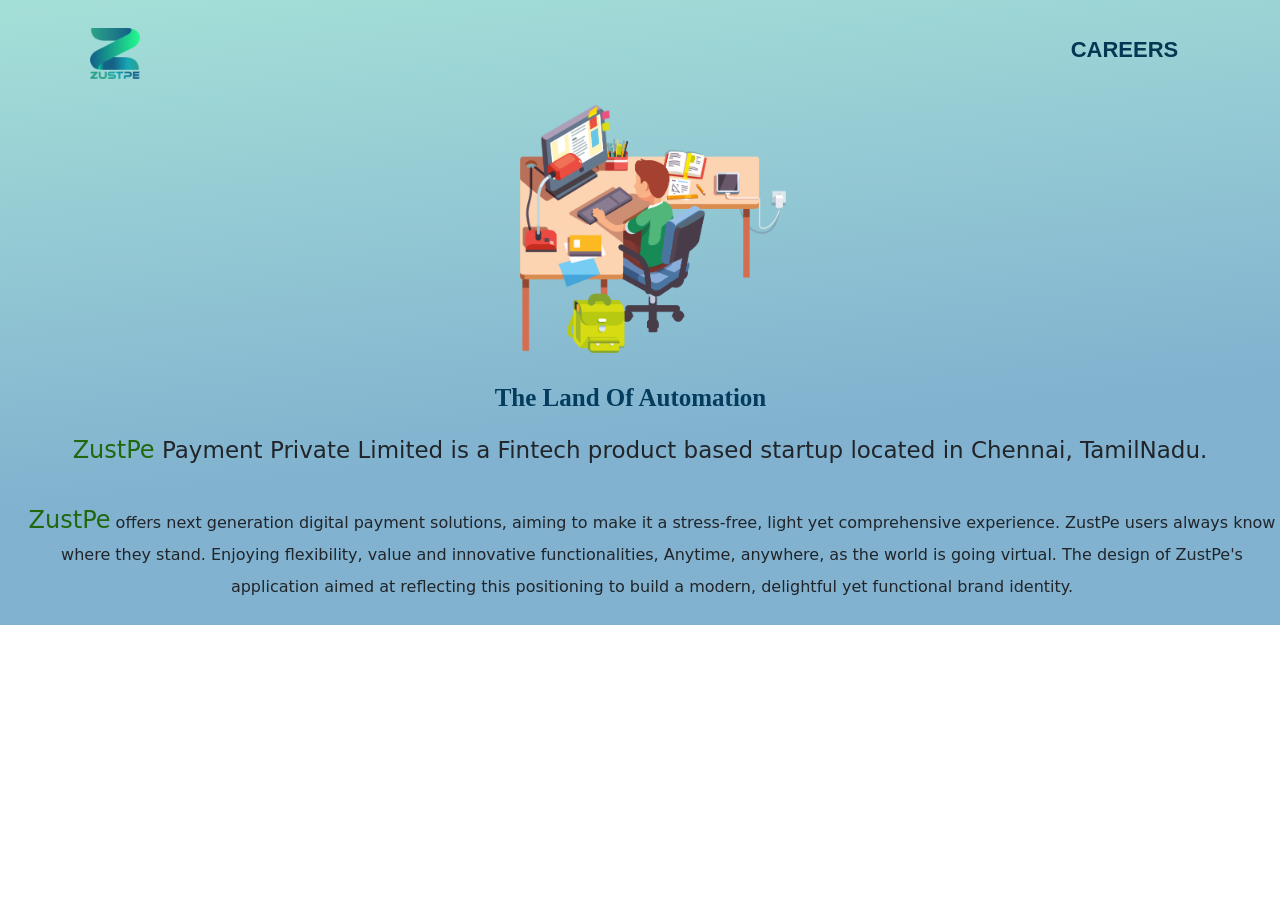
==== index.html @ 25f239f2 "Add files via upload" ====
<!doctype html>
<html lang="en">
<head>
  <meta charset="utf-8">
  <title>Zustpe</title>
  <base href="/">
  <meta name="viewport" content="width=device-width, initial-scale=1">
  <link rel="icon" type="image/x-icon" href="/.//img/favicoicon.png">
  <link href="https://cdn.jsdelivr.net/npm/bootstrap@5.0.2/dist/css/bootstrap.min.css" rel="stylesheet" integrity="sha384-EVSTQN3/azprG1Anm3QDgpJLIm9Nao0Yz1ztcQTwFspd3yD65VohhpuuCOmLASjC" crossorigin="anonymous">
<link rel="stylesheet" href="./css/style.css">
</head>
<body>


    <div class="background">
        <div class="container-fluid ">
            <div class="row " style="margin: 0px;">
                <div class="col-lg-10 zustpe">
                    <img class="logoimg" src="/.//img/asd.png" alt="">
                </div>
                <div class="col-lg-1 career">
                    <div class="link-background">
                        <a href="" class="middle">Careers</a>
                    </div>
                    <!-- <li><a href="#">Careers</a></li> -->
                </div>
            </div>
        </div>
    
        <div class="row" style="margin: 0px;">
            <div class="col-md-4 offset-md-4  ">
             <img class="working" src="/.//img/img.png"alt="">
            </div>
        </div>
            <div class="row" style="margin: 0px;">
                <div class="col-md-4 offset-md-4 ">
                    <p class="topic1">The Land Of Automation</p>
                </div>
            </div>
            <div class="row para1" style="margin: 0px;" >
                <div class="col-lg-12 zustpey " >
                    <p><span class="zustpey1" >ZustPe</span> Payment Private Limited is a Fintech product based startup located in Chennai, TamilNadu.</p>
                </div>
            </div>
            <div class="container-fluid">
                <div class="row" style="margin: 0px;"> 
                    <div class="col-sm-12 zustpey ">
                       <p class="para2"> <span >ZustPe</span> offers next generation digital payment solutions, aiming to make it a stress-free, light yet comprehensive experience. ZustPe users always know where they stand.
                        Enjoying flexibility, value and innovative functionalities,
                        Anytime, anywhere, as the world is going virtual.
                        The design of ZustPe's application aimed at reflecting this positioning to build a modern, delightful yet functional brand identity.
                    </p>
                    </div>
                </div>
            </div>
    </div>

  <script src="https://cdn.jsdelivr.net/npm/@popperjs/core@2.9.2/dist/umd/popper.min.js" integrity="sha384-IQsoLXl5PILFhosVNubq5LC7Qb9DXgDA9i+tQ8Zj3iwWAwPtgFTxbJ8NT4GN1R8p" crossorigin="anonymous"></script>
<script src="https://cdn.jsdelivr.net/npm/bootstrap@5.0.2/dist/js/bootstrap.min.js" integrity="sha384-cVKIPhGWiC2Al4u+LWgxfKTRIcfu0JTxR+EQDz/bgldoEyl4H0zUF0QKbrJ0EcQF" crossorigin="anonymous"></script>

</body>
</html>
---- css/style.css ----
*{
    margin: 0px;
    padding: 0%;
}

.background{
    height: 100vh;
    background:   linear-gradient(354deg, rgba(4, 101, 160, 0.5) 32.43%, rgba(34, 252, 142, 0.3) 144.27%);
    height: 625px;
}

.zustpe{
    font-size: 25px;
    font-weight: 700;
    color: rgba(21, 96, 136, 1);
    font-family: 'Arial';
    margin-top: 18px;
}

.logoimg{
    width: 50px;
    margin-left: 66px;
    margin-top: 10px;

}

.career{
    font-weight: 700;
    color: rgba(21, 96, 136, 1);
    font-family: 'Arial';
    font-size: 22px;
    line-height: 30px;
    margin-top: 35px;

}

.career :hover{
    
    color: rgb(248, 227, 183) ;
    display: inline-block;
    position: relative;
}

li { 
    display: table-cell; 
    position: relative; 
    padding: 15px 0;
  }
  a {
    color: rgba(3, 56, 83, 7);
    text-transform: uppercase;
    text-decoration: none;
    display: inline-block;
    position: relative;
  }
  a:after {    
    bottom: 0;
    content: "";
    display: block;
    height: 2px;
    position: absolute;
    background: #fff;
    width: 0;
  }
  a:hover:after { 
    width: 100%; 
    left: 0; 
  }


.career:hover::after{
        width: 100%; 
        left: 0; 
}

.working{
    width: 266px;
    margin-top: 26px;
    margin-left: 81px;

}

.topic1{
    color: rgba(3, 60, 92, 1);
    font-family: 'Segoe UI';
    font-size: 25px;
    font-weight: 700;
    margin-top: 26px;
     margin-left: 56px

}

.zustpey span {
    color: #20680e;   
    font-size: 24px; 
}
.zustpey  {
    font-size: 23px; 
    text-align: center;
}
.zustpey1{
    font-size: 23px; 
    text-align: center;
}


.para1{
    margin-top: 45px;
}
.para2{
    position: absolute;
    font-weight: 400;
    font-size: 16px;
    line-height: 32px;
    text-align: center;
    margin-top: 20px;

}



a.middle
{
    position: relative;
}

a.middle:before {
  content: "";
  position: absolute;
  width: 100%;
  height: 2px;
  bottom: 0;
  left: 0;
  background-color: #FFF;
  visibility: hidden;
  transform: scaleX(0);
  transition: all 0.3s ease-in-out;
}
a.middle:hover:before {
    visibility: visible;
    transform: scaleX(1);
  }
  
@media (max-width: 1025px) {
    .background {
        background:   linear-gradient(354deg, rgba(4, 101, 160, 0.5) 32.43%, rgba(34, 252, 142, 0.3) 144.27%);
        height: 1196px;
        background-size: cover;

    }
    .topic1{
        margin-left: 25px

    }

    .working{
        margin-left: 44px;
    }
    .career{
        margin-left: 16px;
        font-size: 25px;
    }
    .logoimg{
        width: 50px;
        margin-top: 19px;
        margin-left: 23px;
    }
    .para2{
        position: absolute;
        font-weight: 600;
        font-size: 23px;
        line-height: 35px;
        text-align: center;
        margin-top: 33px;
    }
  }
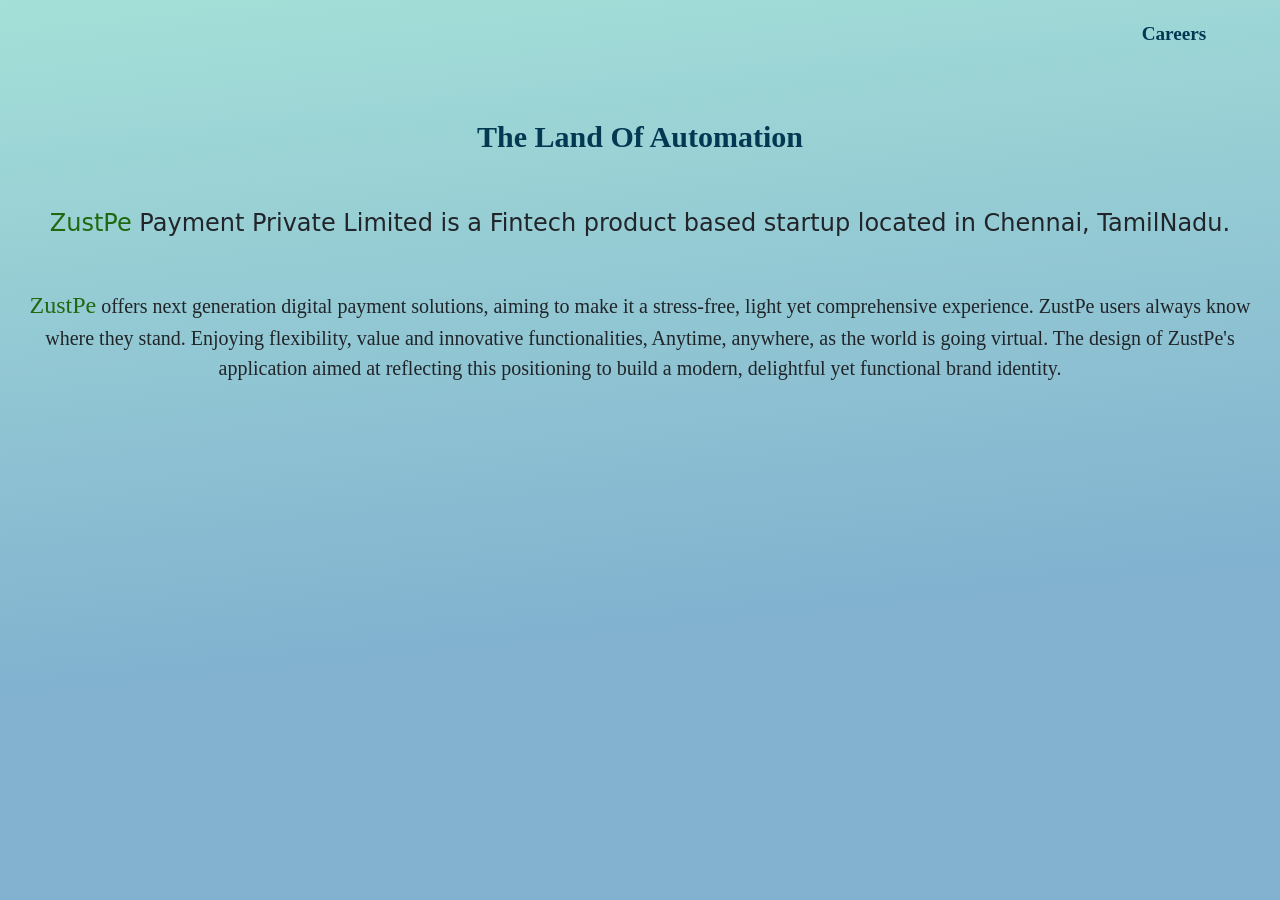
==== commit 3a8adad7: "Update index.html" ====
--- a/index.html
+++ b/index.html
@@ -12,48 +12,52 @@
 <body>
 
 
-    <div class="background">
-        <div class="container-fluid ">
-            <div class="row " style="margin: 0px;">
-                <div class="col-lg-10 zustpe">
-                    <img class="logoimg" src="/.//img/asd.png" alt="">
-                </div>
-                <div class="col-lg-1 career">
-                    <div class="link-background">
-                        <a href="" class="middle">Careers</a>
-                    </div>
-                    <!-- <li><a href="#">Careers</a></li> -->
-                </div>
+  <div class="background">
+    <div class="container-fluid">
+        <div class="row">
+            <div class="col-lg-10">
+             <img class="logoimg" src="/.//src/assets/img/asd.png" alt="">
+            </div>
+            <div class="col-lg-1 ">
+                <p routerLink="app-career" class="hover">Careers</p>                
             </div>
         </div>
-    
-        <div class="row" style="margin: 0px;">
-            <div class="col-md-4 offset-md-4  ">
-             <img class="working" src="/.//img/img.png"alt="">
+
+
+        <div class="row">
+            <div class="col-lg-12" id="center">
+                <img class="image1" src="/.//src/assets/img/img.png" alt="">
             </div>
         </div>
-            <div class="row" style="margin: 0px;">
-                <div class="col-md-4 offset-md-4 ">
-                    <p class="topic1">The Land Of Automation</p>
-                </div>
-            </div>
-            <div class="row para1" style="margin: 0px;" >
-                <div class="col-lg-12 zustpey " >
-                    <p><span class="zustpey1" >ZustPe</span> Payment Private Limited is a Fintech product based startup located in Chennai, TamilNadu.</p>
-                </div>
-            </div>
-            <div class="container-fluid">
-                <div class="row" style="margin: 0px;"> 
-                    <div class="col-sm-12 zustpey ">
-                       <p class="para2"> <span >ZustPe</span> offers next generation digital payment solutions, aiming to make it a stress-free, light yet comprehensive experience. ZustPe users always know where they stand.
-                        Enjoying flexibility, value and innovative functionalities,
-                        Anytime, anywhere, as the world is going virtual.
-                        The design of ZustPe's application aimed at reflecting this positioning to build a modern, delightful yet functional brand identity.
-                    </p>
-                    </div>
-                </div>
-            </div>
+
+        <div class="row">
+         <div class="col-lg-12 col-lg-12 " id>
+             <p class="topic1">The Land Of Automation</p>
+         </div>
+        </div>
+        <div class="row">
+             <div class="col-lg-12 zustpey " >
+                 <p><span class="zustpey1" >ZustPe</span> Payment Private Limited is a Fintech product based startup located in Chennai, TamilNadu.</p>
+             </div>
+        </div>
+
+
+        <div class="row">
+         <div class="col-lg-12  para">
+             <p  > <span  class="zustpey1">ZustPe</span> offers next generation digital payment solutions, aiming to make it a stress-free, light yet comprehensive experience. ZustPe users always know where they stand.
+              Enjoying flexibility, value and innovative functionalities,
+              Anytime, anywhere, as the world is going virtual.
+              The design of ZustPe's application aimed at reflecting this positioning to build a modern, delightful yet functional brand identity.
+          </p>
+          </div>
+        </div>
+        
+     
+      
+       
+        
     </div>
+</div>
 
   <script src="https://cdn.jsdelivr.net/npm/@popperjs/core@2.9.2/dist/umd/popper.min.js" integrity="sha384-IQsoLXl5PILFhosVNubq5LC7Qb9DXgDA9i+tQ8Zj3iwWAwPtgFTxbJ8NT4GN1R8p" crossorigin="anonymous"></script>
 <script src="https://cdn.jsdelivr.net/npm/bootstrap@5.0.2/dist/js/bootstrap.min.js" integrity="sha384-cVKIPhGWiC2Al4u+LWgxfKTRIcfu0JTxR+EQDz/bgldoEyl4H0zUF0QKbrJ0EcQF" crossorigin="anonymous"></script>
--- a/css/style.css
+++ b/css/style.css
@@ -1,176 +1,113 @@
 *{
     margin: 0px;
-    padding: 0%;
+    padding: 0px;
 }
 
 .background{
-    height: 100vh;
-    background:   linear-gradient(354deg, rgba(4, 101, 160, 0.5) 32.43%, rgba(34, 252, 142, 0.3) 144.27%);
-    height: 625px;
-}
-
-.zustpe{
-    font-size: 25px;
-    font-weight: 700;
-    color: rgba(21, 96, 136, 1);
-    font-family: 'Arial';
-    margin-top: 18px;
+     height: 100vh;
+    background-size: cover;
+    background-repeat: no-repeat;
+    background-image: linear-gradient(354deg, rgba(4, 101, 160, 0.5) 32.43%, rgba(34, 252, 142, 0.3) 144.27%);
 }
 
 .logoimg{
-    width: 50px;
-    margin-left: 66px;
-    margin-top: 10px;
+    margin-top: 20px;
+    margin-left: 20px;
+    width: 33px;
+}
+.hover {
+    display: inline-block;
+    position: absolute;
+    /* color: #0087ca; */
+    color: rgba(3, 56, 83, 7);
+    font-size: larger;
+    font-family: 'Segoe UI';
+    font-weight: 700;
+    margin-top: 20px;
+    margin-left: 63px
+
+  }
+  
+  .hover:after {
+    content: '';
+    position: absolute;
+    width: 100%;
+    transform: scaleX(0);
+    height: 2px;
+    bottom: 0;
+    left: 0;
+    background-color: #b60d8c;
+    transform-origin: bottom right;
+    transition: transform 0.25s ease-out;
+  }
+  
+  .hover:hover:after {
+    transform: scaleX(1);
+    transform-origin: bottom left;
+  }
+.image1{
+    width: 200px;
+    margin: auto;
+    margin-top: 60px;
+}
+#center{
+    text-align: center;
+}
+.topic1{
+    text-align: center;
+    margin-top: 30px;
+    font-family: segoe UI;
+    font-weight: 700;
+    font-size: 30px;
+    margin-top: 30px;
+    color: rgba(3, 56, 83, 7);
+
+}
+.zustpey1{
+    color: #20680e; 
+    font-size: 24px;
+    margin-top: 30px;
+    
+}
+.zustpey{
+    font-size: 24px;
+    text-align: center;
+    font-weight: 500;
+    margin-top: 30px;
+
+
+}
+.para{
+    text-align: center;
+    font-size: 20px;
+    font-weight: 500;
+    font-family: 'Segoe UI';
+    margin-top: 30px;
 
 }
 
-.career{
-    font-weight: 700;
-    color: rgba(21, 96, 136, 1);
-    font-family: 'Arial';
-    font-size: 22px;
-    line-height: 30px;
-    margin-top: 35px;
+@media only screen and (min-width: 600px) {
+    .background{
+        height: 100vh;
+       background-size: cover;
+       background-repeat: no-repeat;
+       background-image: linear-gradient(354deg, rgba(4, 101, 160, 0.5) 32.43%, rgba(34, 252, 142, 0.3) 144.27%);
+   }
+
+ 
 
 }
 
-.career :hover{
-    
-    color: rgb(248, 227, 183) ;
-    display: inline-block;
-    position: relative;
+@media only screen and (max-width:600px){
+   .background{
+    height: 1230px;
+   }
+   .hover{
+    margin-top: -33px;
+    margin-left: 279px;
+   }
 }
-
-li { 
-    display: table-cell; 
-    position: relative; 
-    padding: 15px 0;
-  }
-  a {
-    color: rgba(3, 56, 83, 7);
-    text-transform: uppercase;
-    text-decoration: none;
-    display: inline-block;
-    position: relative;
-  }
-  a:after {    
-    bottom: 0;
-    content: "";
-    display: block;
-    height: 2px;
-    position: absolute;
-    background: #fff;
-    width: 0;
-  }
-  a:hover:after { 
-    width: 100%; 
-    left: 0; 
-  }
+@media only screen and (min-width: 768px) {
 
 
-.career:hover::after{
-        width: 100%; 
-        left: 0; 
 }
-
-.working{
-    width: 266px;
-    margin-top: 26px;
-    margin-left: 81px;
-
-}
-
-.topic1{
-    color: rgba(3, 60, 92, 1);
-    font-family: 'Segoe UI';
-    font-size: 25px;
-    font-weight: 700;
-    margin-top: 26px;
-     margin-left: 56px
-
-}
-
-.zustpey span {
-    color: #20680e;   
-    font-size: 24px; 
-}
-.zustpey  {
-    font-size: 23px; 
-    text-align: center;
-}
-.zustpey1{
-    font-size: 23px; 
-    text-align: center;
-}
-
-
-.para1{
-    margin-top: 45px;
-}
-.para2{
-    position: absolute;
-    font-weight: 400;
-    font-size: 16px;
-    line-height: 32px;
-    text-align: center;
-    margin-top: 20px;
-
-}
-
-
-
-a.middle
-{
-    position: relative;
-}
-
-a.middle:before {
-  content: "";
-  position: absolute;
-  width: 100%;
-  height: 2px;
-  bottom: 0;
-  left: 0;
-  background-color: #FFF;
-  visibility: hidden;
-  transform: scaleX(0);
-  transition: all 0.3s ease-in-out;
-}
-a.middle:hover:before {
-    visibility: visible;
-    transform: scaleX(1);
-  }
-  
-@media (max-width: 1025px) {
-    .background {
-        background:   linear-gradient(354deg, rgba(4, 101, 160, 0.5) 32.43%, rgba(34, 252, 142, 0.3) 144.27%);
-        height: 1196px;
-        background-size: cover;
-
-    }
-    .topic1{
-        margin-left: 25px
-
-    }
-
-    .working{
-        margin-left: 44px;
-    }
-    .career{
-        margin-left: 16px;
-        font-size: 25px;
-    }
-    .logoimg{
-        width: 50px;
-        margin-top: 19px;
-        margin-left: 23px;
-    }
-    .para2{
-        position: absolute;
-        font-weight: 600;
-        font-size: 23px;
-        line-height: 35px;
-        text-align: center;
-        margin-top: 33px;
-    }
-  }
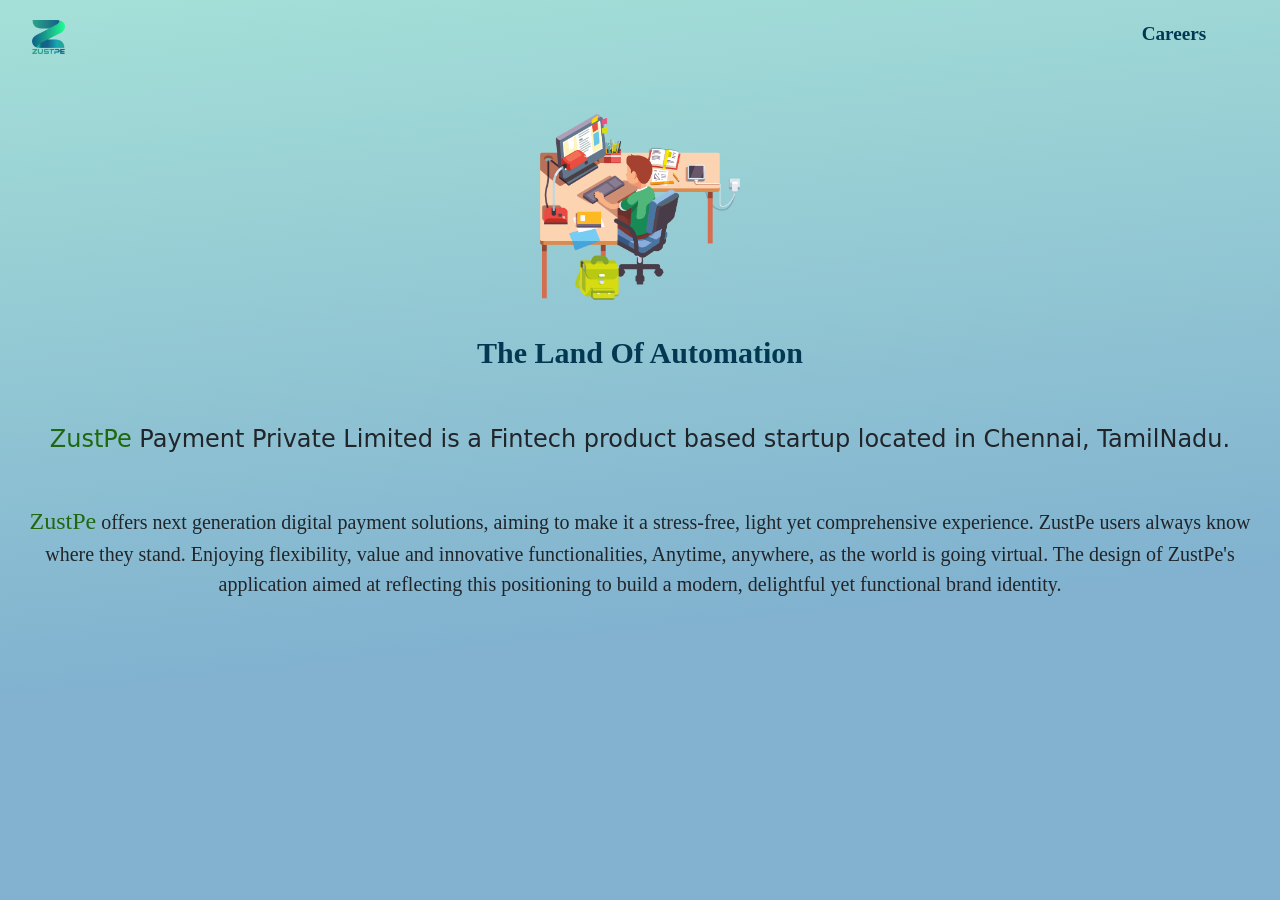
==== commit b7e437dc: "Update index.html" ====
--- a/index.html
+++ b/index.html
@@ -8,57 +8,57 @@
   <link rel="icon" type="image/x-icon" href="/.//img/favicoicon.png">
   <link href="https://cdn.jsdelivr.net/npm/bootstrap@5.0.2/dist/css/bootstrap.min.css" rel="stylesheet" integrity="sha384-EVSTQN3/azprG1Anm3QDgpJLIm9Nao0Yz1ztcQTwFspd3yD65VohhpuuCOmLASjC" crossorigin="anonymous">
 <link rel="stylesheet" href="./css/style.css">
+
 </head>
-<body>
+<body >
+    <div class="background">
+        <div class="container-fluid">
+            <div class="row">
+                <div class="col-lg-10">
+                 <img class="logoimg" src="/.//img/asd.png" alt="">
+                </div>
+                <div class="col-lg-1 ">
+                    <p class="hover">Careers</p>                
+                </div>
+            </div>
 
 
-  <div class="background">
-    <div class="container-fluid">
-        <div class="row">
-            <div class="col-lg-10">
-             <img class="logoimg" src="/.//src/assets/img/asd.png" alt="">
+            <div class="row">
+                <div class="offset-lg-4 col-lg-4" id="center">
+                    <img class="image1" src="./img/img.png" alt="">
+                </div>
             </div>
-            <div class="col-lg-1 ">
-                <p routerLink="app-career" class="hover">Careers</p>                
+
+            <div class="row">
+             <div class="col-lg-12 col-lg-12 " id>
+                 <p class="topic1">The Land Of Automation</p>
+             </div>
             </div>
-        </div>
+            <div class="row">
+                 <div class="col-lg-12 zustpey " >
+                     <p><span class="zustpey1" >ZustPe</span> Payment Private Limited is a Fintech product based startup located in Chennai, TamilNadu.</p>
+                 </div>
+            </div>
 
 
-        <div class="row">
-            <div class="col-lg-12" id="center">
-                <img class="image1" src="/.//src/assets/img/img.png" alt="">
+            <div class="row">
+             <div class="col-lg-12  para">
+                 <p  > <span  class="zustpey1">ZustPe</span> offers next generation digital payment solutions, aiming to make it a stress-free, light yet comprehensive experience. ZustPe users always know where they stand.
+                  Enjoying flexibility, value and innovative functionalities,
+                  Anytime, anywhere, as the world is going virtual.
+                  The design of ZustPe's application aimed at reflecting this positioning to build a modern, delightful yet functional brand identity.
+              </p>
+              </div>
             </div>
+            
+         
+          
+           
+            
         </div>
+    </div>
 
-        <div class="row">
-         <div class="col-lg-12 col-lg-12 " id>
-             <p class="topic1">The Land Of Automation</p>
-         </div>
-        </div>
-        <div class="row">
-             <div class="col-lg-12 zustpey " >
-                 <p><span class="zustpey1" >ZustPe</span> Payment Private Limited is a Fintech product based startup located in Chennai, TamilNadu.</p>
-             </div>
-        </div>
-
-
-        <div class="row">
-         <div class="col-lg-12  para">
-             <p  > <span  class="zustpey1">ZustPe</span> offers next generation digital payment solutions, aiming to make it a stress-free, light yet comprehensive experience. ZustPe users always know where they stand.
-              Enjoying flexibility, value and innovative functionalities,
-              Anytime, anywhere, as the world is going virtual.
-              The design of ZustPe's application aimed at reflecting this positioning to build a modern, delightful yet functional brand identity.
-          </p>
-          </div>
-        </div>
-        
-     
-      
-       
-        
-    </div>
-</div>
-
+  
   <script src="https://cdn.jsdelivr.net/npm/@popperjs/core@2.9.2/dist/umd/popper.min.js" integrity="sha384-IQsoLXl5PILFhosVNubq5LC7Qb9DXgDA9i+tQ8Zj3iwWAwPtgFTxbJ8NT4GN1R8p" crossorigin="anonymous"></script>
 <script src="https://cdn.jsdelivr.net/npm/bootstrap@5.0.2/dist/js/bootstrap.min.js" integrity="sha384-cVKIPhGWiC2Al4u+LWgxfKTRIcfu0JTxR+EQDz/bgldoEyl4H0zUF0QKbrJ0EcQF" crossorigin="anonymous"></script>
 
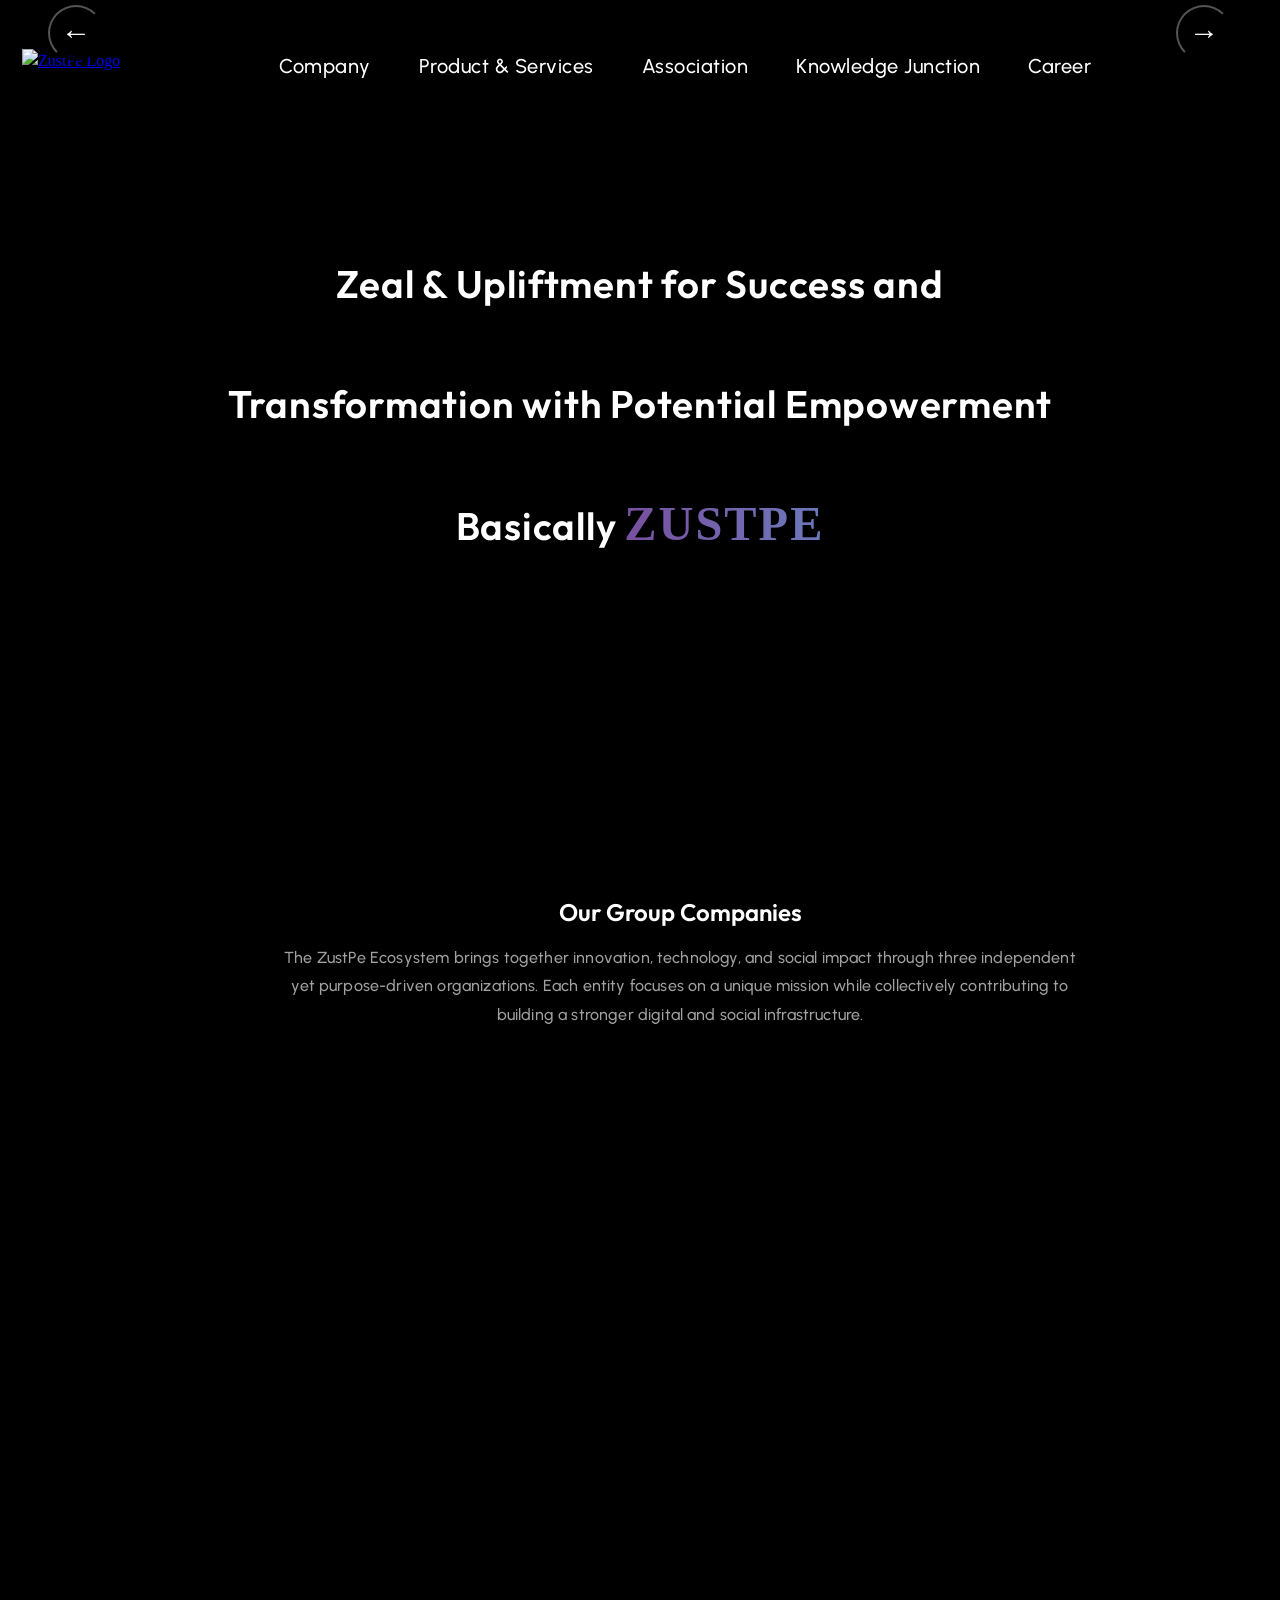
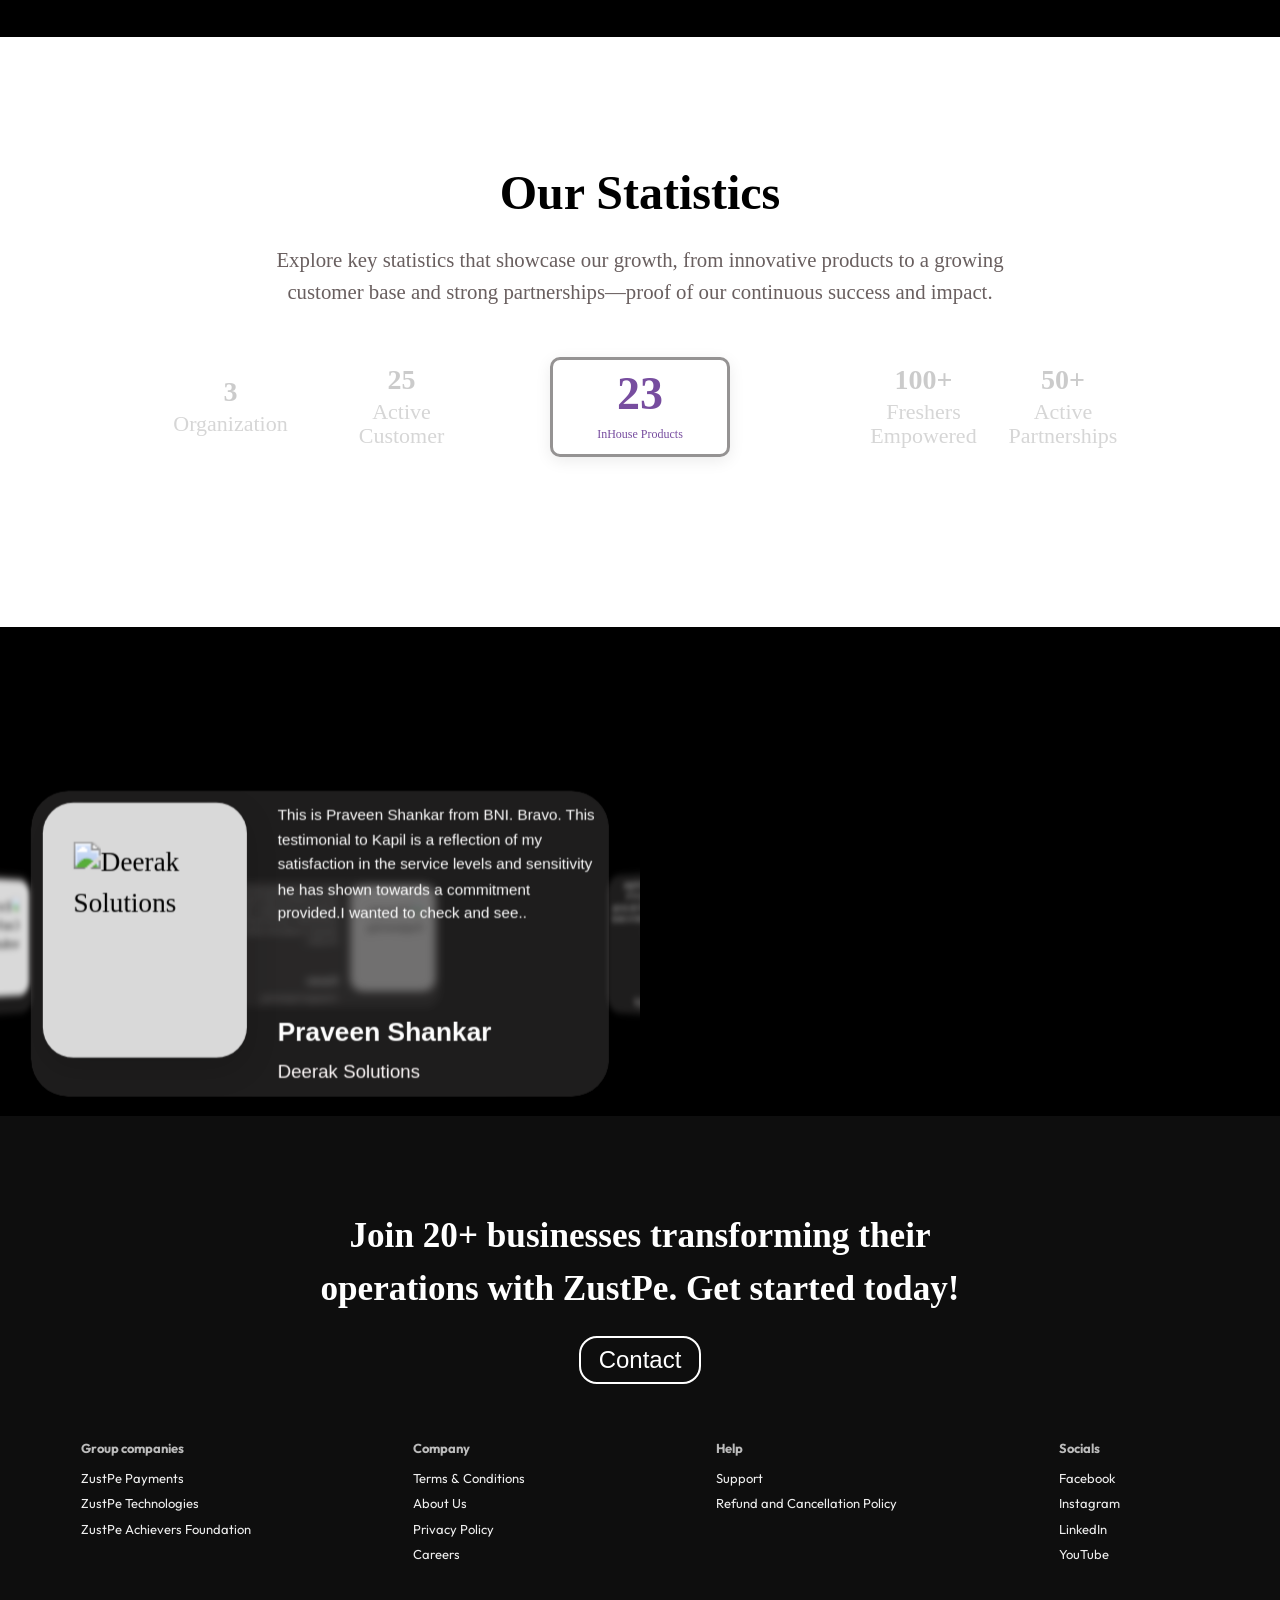
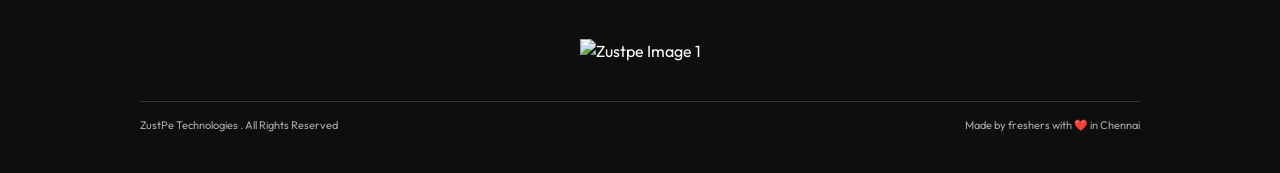
==== commit f3d19fb8: "Rename Index.html to index.html" ====
--- a/index.html
+++ b/index.html
@@ -1,66 +1,2720 @@
-<!doctype html>
+<!DOCTYPE html>
 <html lang="en">
+
 <head>
-  <meta charset="utf-8">
-  <title>Zustpe</title>
-  <base href="/">
-  <meta name="viewport" content="width=device-width, initial-scale=1">
-  <link rel="icon" type="image/x-icon" href="/.//img/favicoicon.png">
-  <link href="https://cdn.jsdelivr.net/npm/bootstrap@5.0.2/dist/css/bootstrap.min.css" rel="stylesheet" integrity="sha384-EVSTQN3/azprG1Anm3QDgpJLIm9Nao0Yz1ztcQTwFspd3yD65VohhpuuCOmLASjC" crossorigin="anonymous">
-<link rel="stylesheet" href="./css/style.css">
+  <meta charset="UTF-8" />
+  <meta name="viewport" content="width=device-width, initial-scale=1.0" />
+  <script src="https://cdn.tailwindcss.com"></script>
+  <link rel="stylesheet" href="style.css" />
+
+  <title>ZustPe | Empowering Success, Transforming Potential</title>
+  <link rel="icon" href="./images/Logo.png" type="image/png" />
+
+  <meta name="viewport" content="width=device-width, initial-scale=1.0" />
+
+  <link rel="preconnect" href="https://fonts.googleapis.com" />
+  <link rel="preconnect" href="https://fonts.gstatic.com" crossorigin />
+  <link href="https://fonts.googleapis.com/css2?family=Bebas+Neue&display=swap" rel="stylesheet" />
+
+  <link href="https://fonts.googleapis.com/css2?family=Noto+Serif:ital,wght@0,100..900;1,100..900&family=Outf…
+    rel=" stylesheet" />
+
+
+
+
+
+
+
+  <style>
+    .bgimg2 {
+      background-color: #000000;
+      width: 100%;
+      height: 100%;
+      overflow: hidden;
+
+      background-size: cover;
+    }
+
+    .header-wrapper2 {
+      width: 100%;
+      color: white;
+      top: 0;
+      left: 0;
+      z-index: 1000;
+    }
+
+
+    .header {
+      position: relative;
+
+      width: 100%;
+      z-index: 1000;
+    }
+
+    .header-container {
+      /* max-width: 1400px; */
+      /* margin: 0 auto; */
+      padding: 1rem 2rem;
+      display: flex;
+      align-items: center;
+      justify-content: space-between;
+      margin-right: 10px;
+    }
+
+    /* .logo-img {
+      height: 58px;
+      width: auto;
+    } */
+
+    .header-center {
+      display: flex;
+      justify-content: center;
+      align-items: center;
+      max-width: 1300px;
+      margin: 60px auto 0;
+
+      padding: 0 1rem;
+      gap: 2rem;
+      margin-left: 12px;
+    }
+
+
+    .btn-get-started {
+      background: #dda0dd;
+      color: #000;
+      font-weight: 600;
+      padding: 0.8rem 2rem;
+      border-radius: 50px;
+      white-space: nowrap;
+    }
+
+    .btn-get-started:hover {
+      background: #c084c0;
+    }
+
+
+    .nav-item {
+      position: relative;
+    }
+
+    .dropdown {
+      position: relative;
+    }
+
+    .dropdown-toggle,
+    .nav-item a {
+      display: block;
+      padding: 1rem 0.5rem;
+      font-weight: 500;
+      cursor: pointer;
+      transition: color 0.2s ease;
+    }
+
+    .dropdown-toggle:hover,
+    .nav-item a:hover {
+      /* color: #636161; */
+      color: #dda0dd;
+
+    }
+
+    /* Dropdown styles */
+    .dropdown-menu,
+    .submenu {
+      display: none;
+      position: absolute;
+      top: 100%;
+      left: 0;
+      background-color: #636161;
+      min-width: 220px;
+      box-shadow: 0 8px 16px rgba(0, 0, 0, 0.15);
+      border-radius: 6px;
+      padding: 8px 0;
+      z-index: 100;
+      opacity: 0;
+      transform: translateY(-10px);
+      transition: opacity 0.2s ease, transform 0.2s ease;
+    }
+
+    .dropdown-menu li,
+    .submenu li {
+      padding: 0;
+    }
+
+    .dropdown-menu a,
+    .submenu a {
+      display: block;
+      padding: 0.8rem 1.5rem;
+      color: #fff;
+      white-space: nowrap;
+      transition: background-color 0.2s ease;
+    }
+
+    .dropdown-menu a:hover,
+    .submenu a:hover {
+      /* background-color: rgba(255, 255, 255, 0.1); */
+      background-color: #fff;
+      color: #dda0dd;
+
+    }
+
+    .dropdown:hover>.dropdown-menu,
+    .dropdown-submenu:hover>.submenu {
+      display: block;
+      opacity: 1;
+      transform: translateY(0);
+      /* padding: 10px; */
+    }
+
+    .dropdown-submenu {
+      position: relative;
+      /* padding: 0; */
+    }
+
+    .submenu {
+      top: 0;
+      left: 100%;
+      margin-left: 4px;
+    }
+
+    .arrow {
+      display: inline-block;
+      margin-left: 0.5rem;
+      transition: transform 0.2s ease;
+      font-size: 0.8rem;
+    }
+
+    .dropdown-submenu:hover .arrow {
+      transform: rotate(90deg);
+    }
+
+
+    /* Added */
+
+
+    /* Hamburger Menu Styles */
+    .mobile-menu-toggle {
+      display: none;
+      background: none;
+      border: none;
+      /* font-size: 1.5rem; */
+      font-size: 2.5rem;
+
+      cursor: pointer;
+      color: #fff;
+      /* padding: 2rem; */
+      padding: 1rem 1.5rem;
+
+      position: absolute;
+      /* top: 0; */
+      /* width: 100px; */
+      top: 1rem;
+
+      right: 1rem;
+      z-index: 1001;
+
+    }
+
+    @media (max-width: 768px) {
+      .mobile-menu-toggle {
+        display: block;
+      }
+
+      .header-center {
+        display: none;
+        flex-direction: column;
+        position: absolute;
+        top: 100%;
+        left: 0;
+        width: 100%;
+        max-width: none;
+        margin: 0;
+        padding: 1.5rem 0;
+
+        gap: 0;
+        background-color: rgba(0, 0, 0, 0.95);
+        box-shadow: 0 2px 10px rgba(0, 0, 0, 0.1);
+
+        z-index: 1050;
+        backdrop-filter: blur(8px);
+
+      }
+
+      .header-center.active {
+        display: flex;
+      }
+
+      .nav-item {
+        width: 100%;
+        border-bottom: 1px solid #333;
+        text-align: center;
+
+      }
+
+      .nav-item a,
+      .dropdown-toggle {
+
+        padding: 1.1rem 1.5rem;
+
+        text-align: left;
+        width: 100%;
+        color: #fff;
+      }
+
+      .mobile-menu-toggle {
+        display: block;
+
+      }
+
+      .dropdown-menu,
+      .submenu {
+
+
+        display: none;
+        position: static !important;
+        width: 100%;
+        background: #1a1a1a;
+        box-shadow: none;
+        border-radius: 0;
+        margin: 0;
+        padding: 0;
+
+      }
+
+      .dropdown:hover>.dropdown-menu,
+      .dropdown-submenu:hover>.submenu {
+        display: block;
+        padding: 0 0 0 1rem;
+      }
+
+      .submenu {
+
+        padding-left: 1.5rem;
+        background: #222;
+
+      }
+
+      .submenu-toggle {
+        display: flex;
+        justify-content: space-between;
+        align-items: center;
+        width: 100%;
+        padding: 1.1rem 1.5rem;
+        color: white;
+        text-decoration: none;
+      }
+
+
+
+      .submenu[style*="display: block"],
+      .submenu.show {
+        display: block !important;
+      }
+
+
+      .arrow {
+        float: right;
+      }
+
+      .dropdown:hover>.dropdown-menu,
+      .dropdown-submenu:hover>.submenu {
+        display: none;
+      }
+
+
+      .dropdown-submenu:hover .arrow {
+        transform: rotate(90deg);
+      }
+    }
+
+    @media (max-width: 480px) {
+      .header-center {
+        padding: 0.5rem;
+      }
+
+      .nav-item a,
+      .dropdown-toggle {
+        padding: 0.8rem;
+        font-size: 0.9rem;
+      }
+    }
+
+
+    .brand-card {
+      flex: 0 0 auto;
+      width: 170px;
+      height: 110px;
+      display: flex;
+      align-items: center;
+      justify-content: center;
+      padding: 1.2rem;
+      background: rgba(30, 30, 35, 0.75);
+      border: 1px solid rgba(221, 160, 221, 0.2);
+      border-radius: 14px;
+      transition: all 0.3s ease;
+    }
+
+    .brand-card:hover {
+      transform: scale(1.08);
+      border-color: rgba(221, 160, 221, 0.5);
+      box-shadow: 0 0 25px rgba(221, 160, 221, 0.15);
+    }
+
+    .marquee-wrapper {
+      overflow: hidden;
+      width: 100%;
+    }
+
+    .marquee {
+      display: flex;
+      align-items: center;
+      gap: 4rem;
+      white-space: nowrap;
+      animation: scroll-left 45s linear infinite;
+    }
+
+    @keyframes scroll-left {
+      from {
+        transform: translateX(0);
+      }
+
+      to {
+        transform: translateX(-121%);
+      }
+    }
+
+    .marquee-wrapper:hover .marquee {
+      animation-play-state: paused;
+    }
+
+    @media (max-width: 640px) {
+      .brand-card {
+        width: 140px;
+        height: 95px;
+        padding: 1rem;
+      }
+
+      .marquee {
+        gap: 3rem;
+        animation-duration: 55s;
+      }
+    }
+
+    .content-container2 {
+      width: 100%;
+      margin-top: -30px;
+      background: transparent;
+      position: relative;
+      text-align: center;
+    }
+
+    .testSection {
+      z-index: 2;
+    }
+
+
+
+    /* Our Companies */
+
+    /* .our-group-seond {
+      padding-left: 5rem;
+    }
+
+    .align {
+      font-family: "Outfit", sans-serif;
+      font-weight: 600;
+      font-style: normal;
+      font-size: clamp(1.5rem, 4vw, 2.5rem);
+      line-height: 100%;
+      letter-spacing: 0;
+      text-transform: capitalize;
+      color: white;
+      margin-bottom: 20px;
+      text-align: center;
+      margin-top: 30px;
+    }
+
+
+    .textalign {
+      font-family: "Urbanist", sans-serif;
+      font-weight: 500;
+      font-style: normal;
+      font-size: clamp(0.875rem, 2.5vw, 1rem);
+      line-height: 1.78;
+      letter-spacing: 0.01em;
+      text-align: center;
+      color: #a1a1a1;
+      max-width: 800px;
+      margin: 0 auto 2rem;
+    }
+
+    .company-container {
+      width: 100%;
+      max-width: 70rem;
+      display: flex;
+      flex-direction: column;
+      position: relative;
+      opacity: 0;
+      transform: translateY(100px);
+      transition:
+        transform 1.5s ease-out,
+        opacity 1.5s ease-out;
+      will-change: transform, opacity;
+      margin: auto;
+    }
+
+    .company-container.visible {
+      opacity: 1;
+      transform: translateY(0);
+    }
+
+    .company-container:nth-child(1) {
+      transition-delay: 0s;
+    }
+
+    .company-container:nth-child(2) {
+      transition-delay: 0.2s;
+    }
+
+    .company-container:nth-child(3) {
+      transition-delay: 0.4s;
+    }
+
+    .company-item {
+      display: flex;
+      justify-content: space-between;
+      align-items: flex-start;
+      flex-wrap: wrap;
+      position: relative;
+      width: 100%;
+    }
+
+    .company-info {
+      display: flex;
+      flex-wrap: wrap;
+      justify-content: center;
+      width: 100%;
+      max-width: 60rem;
+      margin: 0 auto;
+      align-items: center;
+      border-radius: 0.5rem;
+      border: 0.15rem solid rgb(63, 61, 61);
+      background-color: rgb(32, 31, 31);
+      padding: 1.5rem;
+      box-sizing: border-box;
+    }
+
+    .company-info-left {
+      display: flex;
+      flex-direction: column;
+      flex: 1 1 40%;
+      text-align: left;
+      min-width: 200px;
+    }
+
+    .company-info-left h6 {
+      font-weight: bold;
+      color: white;
+      margin: 0 0 1rem 0;
+      padding: 0.5rem 0;
+      font-size: clamp(1rem, 2.5vw, 1.25rem);
+    }
+
+    .container.comp_cont {
+
+      margin-bottom: -400px;
+    }
+
+    .company-logo {
+
+      display: flex;
+      justify-content: center;
+      align-items: center;
+      margin-right: 7rem;
+      padding-top: 3rem;
+      padding-bottom: 3rem;
+    }
+
+    .company-logo img {
+      width: clamp(3rem, 8vw, 5rem);
+      height: auto;
+      max-width: 100%;
+    }
+
+    .line {
+
+      width: 0.1rem;
+      height: 6rem;
+      background-color: #fff;
+      position: absolute;
+      top: 55%;
+      left: 35%;
+      transform: translateY(-50%);
+    }
+
+    .company-details-right {
+      text-align: left;
+      flex: 1 1 55%;
+      padding-left: clamp(1rem, 3vw, 2rem);
+      min-width: 250px;
+    }
+
+
+    .company-details-right p {
+      font-family: "Poppins", sans-serif;
+      font-weight: 500;
+      font-style: normal;
+      font-size: clamp(0.75rem, 2vw, 0.875rem);
+      line-height: 1.6;
+      letter-spacing: 0.01em;
+      margin: 0.5rem 0 0;
+      color: white;
+    }
+
+    .company-container.company-two.moved {
+      transform: translateY(-20vh);
+      transition:
+        transform 1.5s ease,
+        opacity 1.5s ease;
+      z-index: 1;
+    }
+
+    .company-container.company-three.moved {
+      transform: translateY(-40vh);
+      transition:
+        transform 1.5s ease,
+        opacity 1.5s ease;
+      z-index: 3;
+    }
+
+    .company-container.out {
+      opacity: 0;
+      transform: translateY(50px);
+      transition:
+        opacity 0.5s ease,
+        transform 0.5s ease;
+    }
+
+    .container.lock-scroll {
+      overflow: hidden;
+    }
+
+
+
+
+
+    @media (max-width: 768px) {
+      .container.comp_cont {
+        padding: 1rem;
+        width: 100%;
+        overflow-x: hidden;
+        margin-bottom: -1190px;
+      }
+
+      .company-item {
+        display: flex;
+        justify-content: center;
+        align-items: flex-start;
+        flex-direction: column;
+        position: relative;
+        padding: 0;
+      }
+
+      .our-group-seond {
+        padding-left: 1rem;
+        padding-right: 1rem;
+      }
+
+      .company-container {
+        flex-direction: column;
+        align-items: center;
+        transform: translateY(50px);
+        transition:
+          transform 0.8s ease-out,
+          opacity 0.8s ease-out;
+        width: 100%;
+        margin: 1rem auto 0;
+      }
+
+      .company-info {
+        width: 100%;
+        max-width: none;
+        flex-direction: column;
+        align-items: center;
+        padding: 1rem;
+        margin: 0;
+      }
+
+      .company-info-left,
+      .company-details-right {
+        flex: 1 1 100%;
+        text-align: center;
+        padding: 0;
+        width: 100%;
+      }
+
+      .company-info-left h6 {
+        font-size: clamp(1rem, 4vw, 1.125rem);
+        text-align: center;
+        padding: 0.5rem 0;
+        margin-bottom: 1rem;
+      }
+
+      .company-logo {
+        order: -1;
+        width: 100%;
+        margin: 0 0 1rem 0;
+        padding: 0.5rem 0;
+      }
+
+      .company-logo img {
+        width: clamp(2.5rem, 12vw, 4rem);
+      }
+
+      .line {
+        display: none;
+      }
+
+      .company-details-right {
+        padding: 1rem 0 0;
+        text-align: center;
+      }
+
+      .company-details-right p {
+        font-family: "Poppins", sans-serif;
+        font-weight: 500;
+        font-style: normal;
+        font-size: clamp(0.75rem, 3vw, 0.875rem);
+        line-height: 1.6;
+        letter-spacing: 0.01em;
+        text-align: center;
+      }
+
+      .company-container.company-two.moved {
+        transform: translateY(-54vh);
+        transition:
+          transform 0.8s ease-out,
+          opacity 0.8s ease-out;
+      }
+
+      .company-container.company-three.moved {
+        transform: translateY(-107vh);
+        transition:
+          transform 0.8s ease-out,
+          opacity 0.8s ease-out;
+      }
+
+      .our-group-seond {
+        text-align: center;
+      }
+    }
+
+    @media (min-width: 769px) and (max-width: 1023px) {
+      .container.comp_cont {
+        padding: 2rem 1rem;
+        margin-bottom: -700px;
+        margin-left: 70px;
+      }
+
+      .company-container {
+        max-width: 90%;
+        margin: auto;
+        transform: translateY(50px);
+        transition:
+          transform 1s ease-out,
+          opacity 1s ease-out;
+      }
+
+      .company-info {
+        width: 100%;
+        padding: 1.5rem;
+        flex-direction: row;
+        justify-content: space-between;
+        align-items: center;
+        gap: 1rem;
+      }
+
+      .company-info-left,
+      .company-details-right {
+        flex: 1 1 45%;
+        text-align: left;
+        padding: 0;
+      }
+
+      .company-info-left h6 {
+ 
+        font-size: clamp(1rem, 3vw, 1rem);
+        text-align: center;
+        padding: 0.5rem 0;
+      }
+
+      .company-logo {
+        margin: 0 1rem 0 0;
+        padding: 0.5rem 0;
+      }
+
+      .company-logo img {
+        width: clamp(3rem, 6vw, 4.5rem);
+      }
+
+      .line {
+        display: block;
+      }
+
+      .company-details-right {
+        padding-left: 1rem;
+      }
+
+      .company-details-right p {
+        font-size: clamp(0.875rem, 2.5vw, 1rem);
+        line-height: 1.6;
+      }
+
+      .company-container.company-two.moved {
+        transform: translateY(-28vh);
+        transition:
+          transform 1s ease-out,
+          opacity 1s ease-out;
+      }
+
+      .company-container.company-three.moved {
+        transform: translateY(-55vh);
+        transition:
+          transform 1s ease-out,
+          opacity 1s ease-out;
+      }
+    }
+
+    @media (min-width: 1024px) and (max-width: 1919px) {
+      .container {
+        max-width: none;
+      }
+
+      .container.comp_cont {
+        padding: 4rem 2rem;
+      
+        margin: auto;
+        margin-bottom: -500px;
+
+
+      }
+
+      .company-container {
+        max-width: 70rem;
+        margin: 4rem auto 0;
+      }
+
+      .company-info {
+        width: 100%;
+        max-width: 60rem;
+      }
+
+      .company-info-left h6 {
+        font-size: clamp(1rem, 1.5vw, 1rem);
+        margin-left: 32px;
+      }
+
+      .company-logo img {
+        width: clamp(4rem, 4vw, 6rem);
+      }
+
+      .company-details-right p {
+        font-size: clamp(0.875rem, 1.2vw, 14px);
+
+      }
+
+      .company-container.company-two.moved {
+        transform: translateY(-42vh);
+
+      }
+
+      .company-container.company-three.moved {
+        transform: translateY(-83vh);
+
+      }
+
+      .line {
+        display: block;
+      }
+
+      .our-group-seond {
+        padding-left: 2rem;
+      }
+    }
+
+    @media (min-width: 1920px) {
+    
+
+      .container.comp_cont {
+        padding: 2rem 1rem;
+       
+        max-width: none;
+
+      }
+
+      .align {
+        font-size: clamp(2rem, 1vw, 3rem);
+      }
+
+      .textalign {
+        font-size: clamp(1rem, 0.5vw, 1.25rem);
+      }
+
+      .company-container {
+        max-width: 80rem;
+        margin: 4rem auto 0;
+      }
+
+      .company-info {
+        width: 100%;
+        max-width: 70rem;
+      }
+
+      .company-info-left h6 {
+        font-size: 1.75rem;
+      }
+
+      .company-logo img {
+        width: 7rem;
+      }
+
+      .company-details-right p {
+        font-size: 1.125rem;
+      }
+
+      .company-container.company-two.moved {
+        transform: translateY(-29vh);
+
+      }
+
+      .company-container.company-three.moved {
+        transform: translateY(-56vh);
+
+      }
+
+      .line {
+        display: block;
+      }
+
+      .our-group-seond {
+        padding-left: 5rem;
+      }
+    } */
+
+    /* our Companie End */
+
+
+
+
+    /* Our Companiees  Container Start */
+
+    /* .container {
+      width: 100vw;
+
+      text-align: center;
+      background-color: #000;
+      z-index: 0;
+      box-sizing: border-box;
+      position: relative;
+      overflow-x: hidden;
+      padding: 2rem 0;
+      height: auto;
+      justify-content: center;
+      justify-items: center;
+    }
+
+    .container {
+      scrollbar-width: none;
+      -ms-overflow-style: none;
+    }
+
+    .container::-webkit-scrollbar {
+      display: none;
+    } */
+
+    /* Headings */
+    .align {
+      font-family: "Outfit", sans-serif;
+      font-weight: 600;
+      font-style: normal;
+      font-size: 24px;
+      line-height: 100%;
+      letter-spacing: 0;
+      text-transform: capitalize;
+      color: white;
+      margin-bottom: 20px;
+    }
+
+    .textalign {
+      /* font-family: "Urbanist", sans-serif;
+      font-weight: 500;
+      font-style: normal;
+      font-size: 12px;
+      line-height: 1.78;
+      letter-spacing: 0.01em;
+      text-align: center;
+      color: #a1a1a1; */
+
+      font-family: "Urbanist", sans-serif;
+      font-weight: 500;
+      font-style: normal;
+      font-size: clamp(0.875rem, 2.5vw, 1rem);
+      line-height: 1.78;
+      letter-spacing: 0.01em;
+      text-align: center;
+      color: #a1a1a1;
+      max-width: 800px;
+      margin: 0 auto 2rem;
+
+    }
+
+
+
+    /* ------------------ */
+    /* Company Container */
+    .company-container {
+      width: 100vw;
+      max-width: 55rem;
+      max-height: none;
+      margin: 3rem auto;
+      display: flex;
+      flex-direction: column;
+      position: relative;
+      opacity: 0;
+      transform: translateY(100px);
+      /* Start off-screen */
+      transition:
+        transform 1.5s ease-out,
+        opacity 1.5s ease-out;
+      will-change: transform, opacity;
+      /* padding-left: 10%; */
+    }
+
+
+    .container.comp_cont {
+      max-width: none;
+      margin-bottom: -500px;
+    }
+
+    .company-container.visible {
+      opacity: 1;
+      transform: translateY(0);
+    }
+
+    /* Optional stagger effect */
+    .company-container:nth-child(1) {
+      transition-delay: 0s;
+    }
+
+    .company-container:nth-child(2) {
+      transition-delay: 0.2s;
+    }
+
+    .company-container:nth-child(3) {
+      transition-delay: 0.4s;
+    }
+
+    /* ------------------ */
+    /* Company Info Block */
+    .company-item {
+      display: flex;
+      justify-content: space-between;
+      align-items: flex-start;
+      flex-wrap: wrap;
+      position: relative;
+    }
+
+    .our-group-seond {
+      text-align: center;
+      padding-left: 5rem;
+
+    }
+
+    /* 
+    .company-info {
+      display: flex;
+      flex-wrap: wrap;
+      justify-content: center;
+      width: 56vw;
+      margin-left: 20vh;
+      align-items: center;
+      border-radius: 0.5rem;
+      border: 0.15rem solid rgb(63, 61, 61);
+      background-color: rgb(32, 31, 31);
+      padding: 1rem;
+    }
+
+    
+
+    .company-info-left {
+      display: flex;
+      flex-direction: column;
+      flex: 1 1 40%;
+      text-align: left;
+    }
+
+    .company-info-left h6 {
+      font-weight: bold;
+      color: white;
+      margin: 0;
+      padding-block: 0.1rem;
+      padding-inline-start: 0.5rem;
+      font-size: 16px;
+    } */
+
+
+    .company-info {
+      display: flex;
+      flex-wrap: wrap;
+      justify-content: center;
+      width: 100%;
+      /* max-width: 60rem; */
+      margin: 0 auto;
+      align-items: center;
+      border-radius: 0.5rem;
+      border: 0.15rem solid rgb(63, 61, 61);
+      background-color: rgb(32, 31, 31);
+      padding: 1.5rem;
+      box-sizing: border-box;
+    }
+
+    .company-info-left {
+      display: flex;
+      flex-direction: column;
+      flex: 1 1 40%;
+      text-align: left;
+      min-width: 200px;
+    }
+
+    .company-info-left h6 {
+      font-weight: bold;
+      color: white;
+      margin: 0 0 1rem 0;
+      padding: 0.5rem 0;
+      font-size: clamp(1rem, 2.5vw, 1.25rem);
+    }
+
+    .company-logo {
+      display: flex;
+      justify-content: center;
+      align-items: center;
+      margin-right: 7rem;
+      padding-top: 3rem;
+      padding-bottom: 3rem;
+    }
+
+    .company-logo img {
+      width: 5rem;
+      height: auto;
+    }
+
+    .line {
+      width: 0.1rem;
+      height: 6rem;
+      background-color: #fff;
+      position: absolute;
+      top: 55%;
+      /* left: 48%; */
+      left: 33%;
+
+      transform: translateY(-50%);
+    }
+
+    .company-details-right {
+      text-align: left;
+      flex: 1 1 55%;
+      padding-left: 1rem;
+    }
+
+    .company-details-right p {
+      font-family: "Poppins", sans-serif;
+      font-weight: 500;
+      font-style: normal;
+      font-size: 16px;
+      line-height: 178%;
+      letter-spacing: 0.01em;
+      padding-top: 0.8rem;
+    }
+
+    .company-container.company-two.moved {
+      transform: translateY(-18.5em);
+      /* transform: translateY(-15.5em); */
+
+      transition:
+        transform 1.5s ease,
+        opacity 1.5s ease;
+      z-index: 1;
+    }
+
+    .company-container.company-three.moved {
+      transform: translateY(-36em);
+      /* transform: translateY(-31em); */
+
+      transition:
+        transform 1.5s ease,
+        opacity 1.5s ease;
+      z-index: 3;
+
+      .company-container.out {
+        opacity: 0;
+        transform: translateY(50px);
+        transition:
+          opacity 0.5s ease,
+          transform 0.5s ease;
+      }
+    }
+
+    .container.lock-scroll {
+      overflow: hidden;
+    }
+
+    /* Mobile View */
+    @media (max-width: 768px) {
+      .container {
+        padding: 1.5rem 1rem;
+        height: auto;
+        min-height: auto;
+        width: 100%;
+        padding-top: 60%;
+        margin-bottom: -1400px;
+      }
+
+      .company-item {
+        display: flex;
+        justify-content: space-between;
+        align-items: flex-start;
+        flex-wrap: wrap;
+        position: relative;
+        /* padding-right: 8rem; */
+        padding: 0;
+      }
+
+      .strap {
+        height: 10vh;
+        transform: rotate(2.2deg);
+        padding-top: 40px;
+      }
+
+      .strap-content {
+        height: 30px;
+        font-size: 0.75rem;
+      }
+
+      .strap-diagonal-left,
+      .strap-diagonal-right {
+        width: 400%;
+        left: -200%;
+      }
+
+      .strap-diagonal-left {
+        left: -150%;
+        transform: rotate(2.9deg);
+        background-color: #8f96c0;
+        width: 100vw;
+      }
+
+      Top-left to bottom-right ribbon .strap-diagonal-right {
+        top: 5rem;
+        left: -150%;
+        transform: rotate(-3.4deg);
+        background-color: #6b75b8;
+      }
+
+      .dot {
+        font-size: 3vw;
+        margin: 0 5px;
+        /* padding-top: 3%; */
+        margin-top: 1.2em;
+      }
+
+      .scrolling-text {
+        animation-duration: 20s;
+      }
+
+      .align {
+        font-family: "Outfit", sans-serif;
+        font-weight: 600;
+        font-style: normal;
+        font-size: 24px;
+        line-height: 100%;
+        letter-spacing: 0;
+        text-transform: capitalize;
+        margin-top: -50%;
+      }
+
+      .textalign {
+        font-family: "Urbanist", sans-serif;
+        font-weight: 500;
+        font-style: normal;
+        font-size: 12px;
+        line-height: 1.78;
+        letter-spacing: 0.01em;
+        text-align: center;
+        color: #a1a1a1;
+        /* margin-top: -50%; */
+      }
+
+      .company-container {
+        flex-direction: column;
+        align-items: center;
+        padding-left: 0;
+        transform: translateY(100px);
+        transition:
+          transform 0.6s ease-out,
+          opacity 0.6s ease-out;
+        width: 80%;
+      }
+
+      .company-info {
+        width: 90vw;
+        flex-direction: column;
+        align-items: center;
+        padding-right: 3rem;
+        padding: 1rem;
+        margin: auto;
+      }
+
+      .our-group-seond {
+        padding-left: 1rem;
+      }
+
+      .company-info-left,
+      .company-details-right {
+        flex: 1 1 100%;
+        text-align: center;
+        padding: 0;
+      }
+
+      .company-info-left h6 {
+        font-size: 0.9rem;
+        text-align: center;
+        padding-block: 0.5rem;
+      }
+
+      .company-info-left img {
+        margin-left: 7rem;
+      }
+
+      .line {
+        display: none;
+        /* Hide vertical line on mobile */
+      }
+
+      .company-details-right {
+        padding-top: 1rem;
+      }
+
+      .company-details-right p {
+        font-family: "Poppins", sans-serif;
+        font-weight: 500;
+        font-style: normal;
+        font-size: 10px;
+        line-height: 178%;
+        letter-spacing: 0.01em;
+      }
+
+
+      .container.comp_cont {
+        /* padding: 1rem; */
+        width: 100%;
+        overflow-x: hidden;
+        margin-bottom: -1400px;
+      }
+
+      /* Adjust scroll-based transforms */
+      .company-container.company-two.moved {
+        /* transform: translateY(-28em); */
+        transform: translateY(-30em);
+
+        transition:
+          transform 0.6s ease-out,
+          opacity 0.6s ease-out;
+      }
+
+      .company-container.company-three.moved {
+        /* transform: translateY(-56em); */
+        transform: translateY(-60em);
+
+        transition:
+          transform 0.6s ease-out,
+          opacity 0.6s ease-out;
+      }
+    }
+
+    /* Tablet View */
+
+    @media (min-width: 768px) and (max-width: 1030px) {
+      .container {
+        padding: 1.5rem 1rem;
+        height: auto;
+        /* z-index: -0; */
+      }
+
+      .strap {
+        height: 15vh;
+      }
+
+      .strap-content {
+        height: 35px;
+        font-size: 0.9rem;
+      }
+
+      .strap-diagonal-left,
+      .strap-diagonal-right {
+        width: 350%;
+        left: -175%;
+      }
+
+      .scrolling-text {
+        animation-duration: 22s;
+      }
+
+      .align {
+        font-family: "Outfit", sans-serif;
+        font-weight: 600;
+        font-style: normal;
+        font-size: 24px;
+        line-height: 100%;
+        letter-spacing: 0;
+        text-transform: capitalize;
+      }
+
+      /* .textalign {
+        font-family: "Urbanist", sans-serif;
+        font-weight: 500;
+        font-style: normal;
+        font-size: 12px;
+        line-height: 1.78;
+        letter-spacing: 0.01em;
+        text-align: center;
+        color: #a1a1a1;
+      } */
+
+      /* @media screen and (max-width: 768px) {
+        .company-container {
+          flex-direction: column;
+          align-items: center;
+          padding-right: 61px;
+          transform: translateY(100px);
+          transition:
+            transform 0.6s ease-out,
+            opacity 0.6s ease-out;
+          width: 80%;
+        }
+
+        .company-info {
+          width: 90vw;
+          flex-direction: column;
+          align-items: center;
+          padding: 1rem;
+          display: flex;
+        }
+
+        .company-info-left,
+        .company-details-right {
+          flex: 1 1 100%;
+          text-align: center;
+          padding: 0;
+        }
+
+        .company-info-left h6 {
+          font-size: 0.9rem;
+          text-align: center;
+          padding-block: 0.5rem;
+        }
+
+        .company-logo img {
+          width: 4rem;
+        }
+
+        .line {
+          display: none;
+        }
+
+        .company-details-right {
+          padding-top: 1rem;
+        }
+
+        .company-details-right p {
+          font-family: "Poppins", sans-serif;
+          font-weight: 500;
+          font-style: normal;
+          font-size: 10px;
+          line-height: 178%;
+          letter-spacing: 0.01em;
+        }
+      } */
+
+      .company-container.company-two.moved {
+        transform: translateY(-18.5em);
+        transition:
+          transform 0.6s ease-out,
+          opacity 0.6s ease-out;
+      }
+
+      .company-container.company-three.moved {
+        transform: translateY(-36em);
+        transition:
+          transform 0.6s ease-out,
+          opacity 0.6s ease-out;
+      }
+    }
+
+    /* Laptop/Desktop View */
+
+    @media (min-width: 1024px) and (max-width: 1919px) {
+      .container {
+        /* padding: 3rem 5rem; */
+        z-index: 2;
+      }
+
+      .strap {
+        height: 20vh;
+      }
+
+      .strap-content {
+        height: 40px;
+        font-size: 1.1rem;
+      }
+
+      .strap-diagonal-left,
+      .strap-diagonal-right {
+        width: 300%;
+        left: -150%;
+      }
+
+      .scrolling-text {
+        animation-duration: 25s;
+      }
+    }
+
+    /* Extra Large View TV */
+    @media (min-width: 1920px) {
+      .container {
+        padding: 4rem 8rem;
+      }
+
+      .align {
+        font-size: 32px;
+      }
+
+      .textalign {
+        font-size: 16px;
+      }
+
+      .company-container {
+        max-width: 70rem;
+        margin: 4rem auto;
+      }
+
+      .company-info {
+        width: 60vw;
+      }
+
+      .company-info-left h6 {
+        font-size: 1.5rem;
+      }
+
+      .company-logo img {
+        width: 6rem;
+      }
+
+      .company-details-right p {
+        font-size: 18px;
+      }
+
+      .company-container.company-two.moved {
+        /* transform: translateY(-13em); */
+        transform: translateY(-18em);
+
+      }
+
+      .company-container.company-three.moved {
+        /* transform: translateY(-26em); */
+        transform: translateY(-36em);
+
+      }
+    }
+
+    /* Full Container End */
+  </style>
+
+
+
+
 
 </head>
-<body >
-    <div class="background">
-        <div class="container-fluid">
-            <div class="row">
-                <div class="col-lg-10">
-                 <img class="logoimg" src="/.//img/asd.png" alt="">
-                </div>
-                <div class="col-lg-1 ">
-                    <p class="hover">Careers</p>                
-                </div>
-            </div>
-
-
-            <div class="row">
-                <div class="offset-lg-4 col-lg-4" id="center">
-                    <img class="image1" src="./img/img.png" alt="">
-                </div>
-            </div>
-
-            <div class="row">
-             <div class="col-lg-12 col-lg-12 " id>
-                 <p class="topic1">The Land Of Automation</p>
-             </div>
-            </div>
-            <div class="row">
-                 <div class="col-lg-12 zustpey " >
-                     <p><span class="zustpey1" >ZustPe</span> Payment Private Limited is a Fintech product based startup located in Chennai, TamilNadu.</p>
-                 </div>
-            </div>
-
-
-            <div class="row">
-             <div class="col-lg-12  para">
-                 <p  > <span  class="zustpey1">ZustPe</span> offers next generation digital payment solutions, aiming to make it a stress-free, light yet comprehensive experience. ZustPe users always know where they stand.
-                  Enjoying flexibility, value and innovative functionalities,
-                  Anytime, anywhere, as the world is going virtual.
-                  The design of ZustPe's application aimed at reflecting this positioning to build a modern, delightful yet functional brand identity.
-              </p>
+
+
+<body>
+  <div class="black">
+    <div class="fullpage" id="Homepage">
+      <div class="bgimg">
+        <!-- Landing Page -->
+        <div id="landing" class="landing-page">
+          <div class="main-container">
+            <!-- Progress Bar -->
+            <div class="progress-container">
+              <div class="progress-bar-background">
+                <div id="progress-bar" class="progress-bar"></div>
               </div>
             </div>
-            
-         
-          
-           
-            
+
+            <!-- Rotating Image -->
+            <div class="image-container">
+              <img id="landing-image" src="./images/Zustpe1.png" alt="Landing Animation" class="image-slide visible" />
+            </div>
+          </div>
         </div>
+
+        <div class="content-container">
+          <!-- Header Section -->
+          <div id="header" class="header-wrapper hidden">
+
+            <header class="header">
+
+              <div class="header-container">
+                <div class="logo">
+                  <a href="/">
+                    <img src="./images/Logo.png" alt="ZustPe Logo" class="logo-img">
+                  </a>
+                </div>
+
+                <div>
+                  <nav class="header-center" id="mobileNav">
+                    <div class="nav-item dropdown">
+                      <a href="#company" class="dropdown-toggle">Company</a>
+                      <ul class="dropdown-menu">
+                        <li><a href="#zustPay">ZustPe Payments </a></li>
+                        <li><a href="#zustTech">ZustPe Technologies</a></li>
+                        <li><a href="#zustAchi">ZustPe Achiver Foundation</a></li>
+                      </ul>
+                    </div>
+                    <div class="nav-item dropdown">
+                      <a href="#products" class="dropdown-toggle">Product & Services</a>
+                      <ul class="dropdown-menu">
+                        <li class="dropdown-submenu">
+                          <a href="#hr" class="submenu-toggle">HR <span class="arrow">›</span></a>
+                          <ul class="dropdown-menu submenu">
+                            <li><a href="#nextgenhr">Nextgen HR</a></li>
+                            <li><a href="#kaamrade">Kaamrade</a></li>
+                          </ul>
+                        </li>
+                        <li class="dropdown-submenu">
+                          <a href="#solutions">Non Profits <span class="arrow">›</span></a>
+                          <ul class="dropdown-menu submenu">
+                            <li><a href="#zustpengo">ZustPe NGO</a></li>
+                          </ul>
+                        </li>
+                        <li class="dropdown-submenu">
+                          <a href="#solutions">E-Commerce<span class="arrow">›</span></a>
+                          <ul class="dropdown-menu submenu">
+                            <li><a href="#zustpengo">No MRP Store</a></li>
+                          </ul>
+                        </li>
+                        <li class="dropdown-submenu">
+                          <a href="#telecomm">Telecommunication<span class="arrow">›</span></a>
+                          <ul class="dropdown-menu submenu">
+                            <li><a href="#kbridge">KBridge</a></li>
+                          </ul>
+                        </li>
+                        <li class="dropdown-submenu">
+                          <a href="#consulting">Consulting<span class="arrow">›</span></a>
+                          <ul class="dropdown-menu submenu">
+                            <li><a href="#wenApp">Web APP Development</a></li>
+                            <li><a href="#webApp">Web APP Development</a></li>
+                            <li><a href="#mobApp">Mobile APP Development</a></li>
+                            <li><a href="#devops">DevOps</a></li>
+                            <li><a href="#sysInt">System Integration</a></li>
+                          </ul>
+                        </li>
+                      </ul>
+                    </div>
+                    <div class="nav-item">
+                      <a href="./Association.html?skip=true">Association</a>
+                    </div>
+                    <div class="nav-item">
+                      <a href="#knowledge">Knowledge Junction</a>
+                    </div>
+                    <div class="nav-item">
+                      <a href="#career">Career</a>
+                    </div>
+                  </nav>
+                </div>
+                <div>
+                </div>
+                <button class="mobile-menu-toggle" id="menuToggle">☰</button>
+            </header>
+
+
+
+            <script>
+              document.addEventListener("DOMContentLoaded", () => {
+                const toggle = document.getElementById("menuToggle");
+                const nav = document.getElementById("mobileNav");
+
+                if (!toggle || !nav) return;
+
+                toggle.addEventListener("click", () => {
+                  nav.classList.toggle("active");
+                  toggle.textContent = nav.classList.contains("active") ? "✕" : "☰";
+                });
+
+                nav.querySelectorAll("a").forEach(link => {
+                  link.addEventListener("click", () => {
+                    nav.classList.remove("active");
+                    toggle.textContent = "☰";
+                  });
+                });
+              });
+            </script>
+
+            <!-- Main Content -->
+            <!-- <div class="center-content" id="para">
+              <h1 class="this_is_h1">
+                Zeal & Upliftment for Success and <br />
+                Transformation with Potential Empowerment<br />
+                Basically
+                <span class="zustpe">ZUSTPE</span>
+              </h1>
+            </div>
+            <img src="./images/arrowDown.png" class="arrowDown" alt="" />
+          </div> -->
+          </div>
+          <div class="center-content" id="para">
+            <h1 class="this_is_h1">
+              Zeal & Upliftment for Success and <br />
+              Transformation with Potential Empowerment<br />
+              Basically
+              <span class="zustpe">ZUSTPE</span>
+            </h1>
+          </div>
+          <img src="./images/arrowDown.png" class="arrowDown" alt="" />
+        </div>
+
+      </div>
+      <div style="display: none">
+        <img src="./images/Comp/Comp 5_00000.jpg" />
+        <img src="./images/Comp/Comp 5_00001.jpg" />
+        <img src="./images/Comp/Comp 5_00002.jpg" />
+        <img src="./images/Comp/Comp 5_00003.jpg" />
+        <img src="./images/Comp/Comp 5_00004.jpg" />
+        <img src="./images/Comp/Comp 5_00005.jpg" />
+        <img src="./images/Comp/Comp 5_00006.jpg" />
+        <img src="./images/Comp/Comp 5_00007.jpg" />
+        <img src="./images/Comp/Comp 5_00008.jpg" />
+        <img src="./images/Comp/Comp 5_00009.jpg" />
+        <img src="./images/Comp/Comp 5_00010.jpg" />
+        <img src="./images/Comp/Comp 5_00011.jpg" />
+        <img src="./images/Comp/Comp 5_00012.jpg" />
+        <img src="./images/Comp/Comp 5_00013.jpg" />
+        <img src="./images/Comp/Comp 5_00014.jpg" />
+        <img src="./images/Comp/Comp 5_00015.jpg" />
+        <img src="./images/Comp/Comp 5_00016.jpg" />
+        <img src="./images/Comp/Comp 5_00017.jpg" />
+        <img src="./images/Comp/Comp 5_00018.jpg" />
+        <img src="./images/Comp/Comp 5_00019.jpg" />
+        <img src="./images/Comp/Comp 5_00020.jpg" />
+        <img src="./images/Comp/Comp 5_00021.jpg" />
+        <img src="./images/Comp/Comp 5_00022.jpg" />
+        <img src="./images/Comp/Comp 5_00023.jpg" />
+        <img src="./images/Comp/Comp 5_00024.jpg" />
+        <img src="./images/Comp/Comp 5_00025.jpg" />
+        <img src="./images/Comp/Comp 5_00026.jpg" />
+        <img src="./images/Comp/Comp 5_00027.jpg" />
+        <img src="./images/Comp/Comp 5_00028.jpg" />
+        <img src="./images/Comp/Comp 5_00029.jpg" />
+        <img src="./images/Comp/Comp 5_00030.jpg" />
+        <img src="./images/Comp/Comp 5_00031.jpg" />
+        <img src="./images/Comp/Comp 5_00032.jpg" />
+        <img src="./images/Comp/Comp 5_00033.jpg" />
+        <img src="./images/Comp/Comp 5_00034.jpg" />
+        <img src="./images/Comp/Comp 5_00035.jpg" />
+        <img src="./images/Comp/Comp 5_00036.jpg" />
+        <img src="./images/Comp/Comp 5_00037.jpg" />
+        <img src="./images/Comp/Comp 5_00038.jpg" />
+        <img src="./images/Comp/Comp 5_00039.jpg" />
+        <img src="./images/Comp/Comp 5_00040.jpg" />
+        <img src="./images/Comp/Comp 5_00041.jpg" />
+        <img src="./images/Comp/Comp 5_00042.jpg" />
+        <img src="./images/Comp/Comp 5_00043.jpg" />
+        <img src="./images/Comp/Comp 5_00044.jpg" />
+        <img src="./images/Comp/Comp 5_00045.jpg" />
+        <img src="./images/Comp/Comp 5_00046.jpg" />
+        <img src="./images/Comp/Comp 5_00047.jpg" />
+        <img src="./images/Comp/Comp 5_00048.jpg" />
+        <img src="./images/Comp/Comp 5_00049.jpg" />
+        <img src="./images/Comp/Comp 5_00050.jpg" />
+        <img src="./images/Comp/Comp 5_00051.jpg" />
+        <img src="./images/Comp/Comp 5_00052.jpg" />
+        <img src="./images/Comp/Comp 5_00053.jpg" />
+        <img src="./images/Comp/Comp 5_00054.jpg" />
+        <img src="./images/Comp/Comp 5_00055.jpg" />
+        <img src="./images/Comp/Comp 5_00056.jpg" />
+        <img src="./images/Comp/Comp 5_00057.jpg" />
+        <img src="./images/Comp/Comp 5_00058.jpg" />
+        <img src="./images/Comp/Comp 5_00059.jpg" />
+        <img src="./images/Comp/Comp 5_00060.jpg" />
+        <img src="./images/Comp/Comp 5_00061.jpg" />
+        <img src="./images/Comp/Comp 5_00062.jpg" />
+        <img src="./images/Comp/Comp 5_00063.jpg" />
+        <img src="./images/Comp/Comp 5_00064.jpg" />
+        <img src="./images/Comp/Comp 5_00065.jpg" />
+        <img src="./images/Comp/Comp 5_00066.jpg" />
+        <img src="./images/Comp/Comp 5_00067.jpg" />
+        <img src="./images/Comp/Comp 5_00068.jpg" />
+        <img src="./images/Comp/Comp 5_00069.jpg" />
+        <img src="./images/Comp/Comp 5_00070.jpg" />
+        <img src="./images/Comp/Comp 5_00071.jpg" />
+        <img src="./images/Comp/Comp 5_00072.jpg" />
+        <img src="./images/Comp/Comp 5_00073.jpg" />
+        <img src="./images/Comp/Comp 5_00074.jpg" />
+        <img src="./images/Comp/Comp 5_00075.jpg" />
+        <img src="./images/Comp/Comp 5_00076.jpg" />
+        <img src="./images/Comp/Comp 5_00077.jpg" />
+
+        <img src="./images/mobiles/Comp 6_00001.jpg" />
+        <img src="./images/mobiles/Comp 6_00002.jpg" />
+        <img src="./images/mobiles/Comp 6_00003.jpg" />
+        <img src="./images/mobiles/Comp 6_00004.jpg" />
+        <img src="./images/mobiles/Comp 6_00005.jpg" />
+        <img src="./images/mobiles/Comp 6_00006.jpg" />
+        <img src="./images/mobiles/Comp 6_00007.jpg" />
+        <img src="./images/mobiles/Comp 6_00008.jpg" />
+        <img src="./images/mobiles/Comp 6_00009.jpg" />
+        <img src="./images/mobiles/Comp 6_00010.jpg" />
+        <img src="./images/mobiles/Comp 6_00011.jpg" />
+        <img src="./images/mobiles/Comp 6_00012.jpg" />
+        <img src="./images/mobiles/Comp 6_00013.jpg" />
+        <img src="./images/mobiles/Comp 6_00014.jpg" />
+        <img src="./images/mobiles/Comp 6_00015.jpg" />
+        <img src="./images/mobiles/Comp 6_00016.jpg" />
+        <img src="./images/mobiles/Comp 6_00017.jpg" />
+        <img src="./images/mobiles/Comp 6_00018.jpg" />
+        <img src="./images/mobiles/Comp 6_00019.jpg" />
+        <img src="./images/mobiles/Comp 6_00020.jpg" />
+        <img src="./images/mobiles/Comp 6_00021.jpg" />
+        <img src="./images/mobiles/Comp 6_00022.jpg" />
+        <img src="./images/mobiles/Comp 6_00023.jpg" />
+        <img src="./images/mobiles/Comp 6_00024.jpg" />
+        <img src="./images/mobiles/Comp 6_00025.jpg" />
+        <img src="./images/mobiles/Comp 6_00026.jpg" />
+        <img src="./images/mobiles/Comp 6_00027.jpg" />
+        <img src="./images/mobiles/Comp 6_00028.jpg" />
+        <img src="./images/mobiles/Comp 6_00029.jpg" />
+        <img src="./images/mobiles/Comp 6_00030.jpg" />
+        <img src="./images/mobiles/Comp 6_00031.jpg" />
+        <img src="./images/mobiles/Comp 6_00032.jpg" />
+        <img src="./images/mobiles/Comp 6_00033.jpg" />
+        <img src="./images/mobiles/Comp 6_00034.jpg" />
+        <img src="./images/mobiles/Comp 6_00035.jpg" />
+        <img src="./images/mobiles/Comp 6_00036.jpg" />
+        <img src="./images/mobiles/Comp 6_00037.jpg" />
+        <img src="./images/mobiles/Comp 6_00038.jpg" />
+        <img src="./images/mobiles/Comp 6_00039.jpg" />
+        <img src="./images/mobiles/Comp 6_00040.jpg" />
+        <img src="./images/mobiles/Comp 6_00041.jpg" />
+        <img src="./images/mobiles/Comp 6_00042.jpg" />
+        <img src="./images/mobiles/Comp 6_00043.jpg" />
+        <img src="./images/mobiles/Comp 6_00044.jpg" />
+        <img src="./images/mobiles/Comp 6_00045.jpg" />
+        <img src="./images/mobiles/Comp 6_00046.jpg" />
+        <img src="./images/mobiles/Comp 6_00047.jpg" />
+        <img src="./images/mobiles/Comp 6_00048.jpg" />
+        <img src="./images/mobiles/Comp 6_00049.jpg" />
+        <img src="./images/mobiles/Comp 6_00050.jpg" />
+        <img src="./images/mobiles/Comp 6_00051.jpg" />
+        <img src="./images/mobiles/Comp 6_00052.jpg" />
+        <img src="./images/mobiles/Comp 6_00053.jpg" />
+        <img src="./images/mobiles/Comp 6_00054.jpg" />
+        <img src="./images/mobiles/Comp 6_00055.jpg" />
+        <img src="./images/mobiles/Comp 6_00056.jpg" />
+        <img src="./images/mobiles/Comp 6_00057.jpg" />
+        <img src="./images/mobiles/Comp 6_00058.jpg" />
+        <img src="./images/mobiles/Comp 6_00059.jpg" />
+        <img src="./images/mobiles/Comp 6_00060.jpg" />
+        <img src="./images/mobiles/Comp 6_00061.jpg" />
+        <img src="./images/mobiles/Comp 6_00062.jpg" />
+        <img src="./images/mobiles/Comp 6_00063.jpg" />
+        <img src="./images/mobiles/Comp 6_00064.jpg" />
+        <img src="./images/mobiles/Comp 6_00065.jpg" />
+        <img src="./images/mobiles/Comp 6_00066.jpg" />
+        <img src="./images/mobiles/Comp 6_00067.jpg" />
+        <img src="./images/mobiles/Comp 6_00068.jpg" />
+        <img src="./images/mobiles/Comp 6_00069.jpg" />
+        <img src="./images/mobiles/Comp 6_00070.jpg" />
+        <img src="./images/mobiles/Comp 6_00071.jpg" />
+        <img src="./images/mobiles/Comp 6_00072.jpg" />
+        <img src="./images/mobiles/Comp 6_00073.jpg" />
+        <img src="./images/mobiles/Comp 6_00074.jpg" />
+        <img src="./images/mobiles/Comp 6_00075.jpg" />
+        <img src="./images/mobiles/Comp 6_00076.jpg" />
+        <img src="./images/mobiles/Comp 6_00077.jpg" />
+        <!-- ---------------- Tab view ------------------------------>
+
+        <img src="./images/Tab/Comp 7_00000.jpg" />
+        <img src="./images/Tab/Comp 7_00001.jpg" />
+        <img src="./images/Tab/Comp 7_00002.jpg" />
+        <img src="./images/Tab/Comp 7_00003.jpg" />
+        <img src="./images/Tab/Comp 7_00004.jpg" />
+        <img src="./images/Tab/Comp 7_00005.jpg" />
+        <img src="./images/Tab/Comp 7_00006.jpg" />
+        <img src="./images/Tab/Comp 7_00007.jpg" />
+        <img src="./images/Tab/Comp 7_00008.jpg" />
+        <img src="./images/Tab/Comp 7_00009.jpg" />
+        <img src="./images/Tab/Comp 7_00010.jpg" />
+        <img src="./images/Tab/Comp 7_00011.jpg" />
+        <img src="./images/Tab/Comp 7_00012.jpg" />
+        <img src="./images/Tab/Comp 7_00013.jpg" />
+        <img src="./images/Tab/Comp 7_00014.jpg" />
+        <img src="./images/Tab/Comp 7_00015.jpg" />
+        <img src="./images/Tab/Comp 7_00016.jpg" />
+        <img src="./images/Tab/Comp 7_00017.jpg" />
+        <img src="./images/Tab/Comp 7_00018.jpg" />
+        <img src="./images/Tab/Comp 7_00019.jpg" />
+        <img src="./images/Tab/Comp 7_00020.jpg" />
+        <img src="./images/Tab/Comp 7_00021.jpg" />
+        <img src="./images/Tab/Comp 7_00022.jpg" />
+        <img src="./images/Tab/Comp 7_00023.jpg" />
+        <img src="./images/Tab/Comp 7_00024.jpg" />
+        <img src="./images/Tab/Comp 7_00025.jpg" />
+        <img src="./images/Tab/Comp 7_00026.jpg" />
+        <img src="./images/Tab/Comp 7_00027.jpg" />
+        <img src="./images/Tab/Comp 7_00028.jpg" />
+        <img src="./images/Tab/Comp 7_00029.jpg" />
+        <img src="./images/Tab/Comp 7_00030.jpg" />
+        <img src="./images/Tab/Comp 7_00031.jpg" />
+        <img src="./images/Tab/Comp 7_00032.jpg" />
+        <img src="./images/Tab/Comp 7_00033.jpg" />
+        <img src="./images/Tab/Comp 7_00034.jpg" />
+        <img src="./images/Tab/Comp 7_00035.jpg" />
+        <img src="./images/Tab/Comp 7_00036.jpg" />
+        <img src="./images/Tab/Comp 7_00037.jpg" />
+        <img src="./images/Tab/Comp 7_00038.jpg" />
+        <img src="./images/Tab/Comp 7_00039.jpg" />
+        <img src="./images/Tab/Comp 7_00040.jpg" />
+        <img src="./images/Tab/Comp 7_00041.jpg" />
+        <img src="./images/Tab/Comp 7_00042.jpg" />
+        <img src="./images/Tab/Comp 7_00043.jpg" />
+        <img src="./images/Tab/Comp 7_00044.jpg" />
+        <img src="./images/Tab/Comp 7_00045.jpg" />
+        <img src="./images/Tab/Comp 7_00046.jpg" />
+        <img src="./images/Tab/Comp 7_00047.jpg" />
+        <img src="./images/Tab/Comp 7_00048.jpg" />
+        <img src="./images/Tab/Comp 7_00049.jpg" />
+        <img src="./images/Tab/Comp 7_00050.jpg" />
+        <img src="./images/Tab/Comp 7_00051.jpg" />
+        <img src="./images/Tab/Comp 7_00052.jpg" />
+        <img src="./images/Tab/Comp 7_00053.jpg" />
+        <img src="./images/Tab/Comp 7_00054.jpg" />
+        <img src="./images/Tab/Comp 7_00055.jpg" />
+        <img src="./images/Tab/Comp 7_00056.jpg" />
+        <img src="./images/Tab/Comp 7_00057.jpg" />
+        <img src="./images/Tab/Comp 7_00058.jpg" />
+        <img src="./images/Tab/Comp 7_00059.jpg" />
+        <img src="./images/Tab/Comp 7_00060.jpg" />
+        <img src="./images/Tab/Comp 7_00061.jpg" />
+        <img src="./images/Tab/Comp 7_00062.jpg" />
+        <img src="./images/Tab/Comp 7_00063.jpg" />
+        <img src="./images/Tab/Comp 7_00064.jpg" />
+        <img src="./images/Tab/Comp 7_00065.jpg" />
+        <img src="./images/Tab/Comp 7_00066.jpg" />
+        <img src="./images/Tab/Comp 7_00067.jpg" />
+        <img src="./images/Tab/Comp 7_00068.jpg" />
+        <img src="./images/Tab/Comp 7_00069.jpg" />
+        <img src="./images/Tab/Comp 7_00070.jpg" />
+        <img src="./images/Tab/Comp 7_00071.jpg" />
+        <img src="./images/Tab/Comp 7_00072.jpg" />
+        <img src="./images/Tab/Comp 7_00073.jpg" />
+        <img src="./images/Tab/Comp 7_00074.jpg" />
+        <img src="./images/Tab/Comp 7_00075.jpg" />
+        <img src="./images/Tab/Comp 7_00076.jpg" />
+        <img src="./images/Tab/Comp 7_00077.jpg" />
+      </div>
     </div>
 
-  
-  <script src="https://cdn.jsdelivr.net/npm/@popperjs/core@2.9.2/dist/umd/popper.min.js" integrity="sha384-IQsoLXl5PILFhosVNubq5LC7Qb9DXgDA9i+tQ8Zj3iwWAwPtgFTxbJ8NT4GN1R8p" crossorigin="anonymous"></script>
-<script src="https://cdn.jsdelivr.net/npm/bootstrap@5.0.2/dist/js/bootstrap.min.js" integrity="sha384-cVKIPhGWiC2Al4u+LWgxfKTRIcfu0JTxR+EQDz/bgldoEyl4H0zUF0QKbrJ0EcQF" crossorigin="anonymous"></script>
-
+
+
+
+
+    <!-- this is rakshana code -->
+    <div class="container comp_cont">
+      <div class="our-group-seond">
+        <h2 class="align">Our group companies</h2>
+        <p class="textalign">
+          The ZustPe Ecosystem brings together innovation, technology, and social impact through three independent yet
+          purpose-driven organizations. Each entity focuses on a unique mission while collectively contributing to
+          building a stronger digital and social infrastructure.
+        </p>
+      </div>
+      <!-- Company 1 Section -->
+      <div class="company-container company-one">
+        <div class="company-item">
+          <div class="company-info">
+            <div class="company-info-left">
+              <h6>ZustPe Payment </h6>
+              <div class="company-logo">
+                <img src="./images/ourCompany/Zustpe Payments Logo.png" alt="Company Two Logo" />
+
+              </div>
+            </div>
+            <div class="line"></div>
+            <div class="company-details-right">
+              <p style="color: white; font-weight: bold">2022</p>
+              <p style="color: white">
+                Founded in 2022, ZustPe Payments Private Limited is a fintech startup focused on delivering simplified
+                digital payment infrastructure for businesses. With a transparent flat-rate payment gateway model,
+                prepaid payment instruments, and white-label fintech solutions, we empower startups and enterprises to
+                build scalable financial ecosystems for payments, cash management, gift cards, and vendor transactions.
+              </p>
+            </div>
+          </div>
+        </div>
+      </div>
+      <!-- Company 2 Section -->
+      <div class="company-container company-two">
+        <div class="company-item">
+          <div class="company-info">
+            <div class="company-info-left">
+              <h6>ZustPe Technologies</h6>
+              <div class="company-logo">
+                <img src="./images/ourCompany/Zustpe Logo.png" alt="Company One Logo" />
+              </div>
+            </div>
+            <div class="line"></div>
+            <div class="company-details-right">
+              <p style="color: white; font-weight: bold">2024</p>
+              <p style="color: white">
+                Established in 2024, ZustPe Technologies Private Limited is an information technology company
+                specializing in system integration and digital infrastructure. Working with 28+ regulators across India,
+                we build secure, scalable solutions across hospitality, healthcare, BFSI, education, telecommunications,
+                and more—helping organizations adopt safe, innovative, and future-ready digital systems.
+
+              </p>
+            </div>
+          </div>
+        </div>
+      </div>
+      <!-- Company 3 Section -->
+      <div class="company-container company-three">
+        <div class="company-item">
+          <div class="company-info">
+            <div class="company-info-left">
+              <h6>ZustPe Achievers Foundation</h6>
+              <div class="company-logo">
+                <img src="./images/ourCompany/Zustpe Green.png" alt="Company Three Logo" />
+              </div>
+            </div>
+            <div class="line"></div>
+            <div class="company-details-right">
+              <p style="color: white; font-weight: bold">2025</p>
+              <p style="color: white">
+                Founded in 2025, ZustPe Achievers Foundation is a Section 8 non-profit committed to building meaningful
+                social impact. Through initiatives in food support, education, and startup enablement, we work to uplift
+                communities, empower individuals with career opportunities, and support aspiring entrepreneurs in
+                transforming ideas into sustainable ventures.
+              </p>
+            </div>
+          </div>
+        </div>
+      </div>
+    </div>
+    <!-- end of rakshana code -->
+
+
+    <!-- Card Stack Section -->
+    <div class="white">
+
+
+
+      <!-- Statistics -->
+
+      <div class="extra-content ">
+        <h2>Our Statistics</h2>
+        <p class="text-gray-600">
+          Explore key statistics that showcase our growth, from innovative
+          products to a growing customer base and strong partnerships—proof of
+          our continuous success and impact.
+        </p>
+        <div class="stats-viewport" id="carousel">
+          <div class="central-card">
+            <h3 id="mainNumber"></h3>
+            <p id="mainLabel"></p>
+          </div>
+          <div class="peek-stat far-left" id="peekFarLeft">
+            <h3 class="peek-number"></h3>
+            <p class="peek-label"></p>
+          </div>
+          <div class="peek-stat left" id="peekLeft">
+            <h3 class="peek-number"></h3>
+            <p class="peek-label"></p>
+          </div>
+          <div class="peek-stat right" id="peekRight">
+            <h3 class="peek-number"></h3>
+            <p class="peek-label"></p>
+          </div>
+          <div class="peek-stat far-right" id="peekFarRight">
+            <h3 class="peek-number"></h3>
+            <p class="peek-label"></p>
+          </div>
+          <!-- </div> -->
+        </div>
+        <div class="scroll-indicator-track">
+          <div class="scroll-indicator-thumb" id="scrollThumb"></div>
+        </div>
+        <div id="statsData" class="hidden">
+          <div data-n="3" data-l="Organization"></div>
+          <div data-n="25" data-l="Active Customer"></div>
+          <div data-n="23" data-l="InHouse Products"></div>
+          <div data-n="100+" data-l="Freshers Empowered"></div>
+          <div data-n="50+" data-l="Active Partnerships"></div>
+        </div>
+
+
+      </div>
+
+      <!-- Statistics end -->
+
+
+
+    </div>
+
+
+
+
+    <!-- Terstimonial Section Start -->
+
+    <section class="bg-white w-full min-h-[650px] pt-8  testSection">
+      <div class=" px-4 sm:px-6 lg:px-8 relative">
+        <div class="relative">
+          <div class="text-center mb-12 md:mb-16">
+            <h2 class="testh2 text-4xl md:text-5xl font-semi-bold ">
+              Testimonials
+            </h2>
+            <p class="testP mt-4 text-lg md:text-xl text-gray-400 max-w-3xl mx-auto ">
+              Behind every project is a story of growth, trust, and
+              excellence.<br class="hidden sm:inline" />
+              See how we've helped businesses and individuals succeed through
+              our dedicated services.
+            </p>
+          </div>
+
+          <button id="prevT">
+            ←
+          </button>
+
+          <button id="nextT">
+            →
+          </button>
+          <div class="carousel-containerT  sm:mt-16 md:mt-18 lg:-mt-12"></div>
+          <div class="sceneT">
+            <div id="carouselT" class="carouselT">
+              <div class="cardT" style="transform: rotateY(0deg) translateZ(460px);">
+                <div class="card-innerT">
+                  <div class="logo-boxT">
+                    <img src="./images/image (2).png" alt="Deerak Solutions" class="w-24 h-24 object-contain">
+                  </div>
+                  <div class="flex-1 flex flex-col justify-between py-2">
+                    <p class="quoteT">This is Praveen Shankar from BNI. Bravo. This testimonial to
+                      Kapil
+                      is a reflection of my satisfaction in the service levels and sensitivity he
+                      has
+                      shown towards a commitment provided.I wanted to check and see..</p>
+                    <div>
+                      <div class="authorT">Praveen Shankar</div>
+                      <div class="companyT">Deerak Solutions</div>
+                    </div>
+                  </div>
+                </div>
+              </div>
+              <div class="cardT" style="transform: rotateY(60deg) translateZ(460px);">
+                <div class="card-innerT">
+                  <div class="logo-boxT">
+                    <img src="./images/image (1).png" alt="SAI SANVIK CONSULTANCY" class="w-24 h-24 object-contain">
+                  </div>
+                  <div class="flex-1 flex flex-col justify-between py-2">
+                    <p class="quoteT">We are extremely pleased with the exceptional service provided
+                      by
+                      ZustPe Technologies in developing our new website. The team's
+                      professionalism,
+                      technical expertise, and dedication to quality were evident throughout the
+                      project...</p>
+                    <div>
+                      <div class="authorT">Karan</div>
+                      <div class="companyT">Vinayaga Engineering</div>
+                    </div>
+
+                  </div>
+                </div>
+              </div>
+              <div class="cardT" style="transform: rotateY(120deg) translateZ(460px);">
+                <div class="card-innerT">
+                  <div class="logo-boxT">
+                    <img src="./images/image.png" alt="Vinayaga Engineering" class="w-24 h-24 object-contain">
+                  </div>
+                  <div class="flex-1 flex flex-col justify-between py-2">
+
+                    <p class="quoteT">I highly recommend ZustPe Technologies Private Ltd to anyone
+                      considering CCTV installation. The service I received was prompt, efficient,
+                      and
+                      very informative. I want to extend a HUGE thank you to you Kapil...</p>
+                    <div>
+                      <div class="authorT">Kreeshna Kumar</div>
+                      <div class="companyT">SAI SANVIK CONSULTANCY</div>
+                    </div>
+                  </div>
+                </div>
+              </div>
+
+              <div class="cardT" style="transform: rotateY(300deg) translateZ(460px);">
+                <div class="card-innerT">
+                  <div class="logo-boxT">
+                    <img src="./images/image (2).png" alt="Vinayaga Engineering" class="w-24 h-24 object-contain">
+                  </div>
+                  <div class="flex-1 flex flex-col justify-between py-2">
+                    <p class="quoteT">We are extremely pleased with the exceptional service provided
+                      by
+                      ZustPe Technologies in developing our new website. The team's
+                      professionalism,
+                      technical expertise, and dedication to quality were evident throughout the
+                      project...</p>
+                    <div>
+                      <div class="authorT">Karan</div>
+                      <div class="companyT">Vinayaga Engineering</div>
+                    </div>
+                  </div>
+                </div>
+              </div>
+
+              <div class="cardT" style="transform: rotateY(180deg) translateZ(460px);">
+                <div class="card-innerT">
+                  <div class="logo-boxT">
+                    <img src="./images/coach_venkat.png" alt="Excel Coach venkat" class="w-24 h-24 object-contain">
+                  </div>
+                  <div class="flex-1 flex flex-col justify-between py-2">
+                    <p class=" coachVe">Huge appreciation to No MRP Team for flawlessly migrating my client’s email
+                      system
+                      to Microsoft 365 — not a single email lost. Their smart recommendation to use group mailboxes
+                      helped two of my clients save ₹15,000 each.Clear communication, clean execution, and real business
+                      value.I strongly recommend them for any Microsoft 365 setup or migration work. They delivers
+                      results,
+                      not excuses.</p>
+                    <div>
+                      <div class="authorT">Coach venkat</div>
+                      <div class="companyT">Excel Coach Venkat</div>
+                    </div>
+                  </div>
+                </div>
+              </div>
+              <div class="cardT" style="transform: rotateY(240deg) translateZ(460px);">
+                <div class="card-innerT">
+                  <div class="logo-boxT">
+                    <img src="./images/QuadrobayLogo.svg" alt="SAI SANVIK CONSULTANCY" class="w-24 h-24 object-contain">
+                  </div>
+                  <div class="flex-1 flex flex-col justify-between py-2">
+                    <p class=" coachVe ">I want to extend my heartfelt gratitude to No MRP Team for their timely
+                      assistance
+                      in resolving our Office 365 outgoing email issues. Their expertise and prompt action ensured that
+                      our email communications were back on track without any further delays. Their dedication and
+                      professionalism are truly commendable, and I highly recommend their services to anyone in need of
+                      reliable IT support.
+                    </p>
+                    <div>
+                      <div class="authorT">Quadrobay</div>
+                      <div class="companyT">Quadrobay Technologies Pvt Ltd</div>
+                    </div>
+                  </div>
+                </div>
+              </div>
+              <!-- <div class="cardT" style="transform: rotateY(300deg) translateZ(460px);">
+                <div class="card-innerT">
+                  <div class="logo-boxT">
+                    <img src="./images/image (2).png" alt="Vinayaga Engineering" class="w-24 h-24 object-contain">
+                  </div>
+                  <div class="flex-1 flex flex-col justify-between py-2">
+                    <p class="quoteT">We are extremely pleased with the exceptional service provided
+                      by
+                      ZustPe Technologies in developing our new website. The team's
+                      professionalism,
+                      technical expertise, and dedication to quality were evident throughout the
+                      project...</p>
+                    <div>
+                      <div class="authorT">Karan</div>
+                      <div class="companyT">Vinayaga Engineering</div>
+                    </div>
+                  </div>
+                </div>
+              </div> -->
+
+            </div>
+          </div>
+        </div>
+      </div>
+    </section>
+
+
+    <!-- Testimonial Script start -->
+
+    <!-- 6 cards -->
+
+    <!-- <script>
+
+      const carouselT = document.getElementById("carouselT");
+      const prevBtnT = document.getElementById("prevT");
+      const nextBtnT = document.getElementById("nextT");
+
+      let currentAngle = 0;
+      const numCards = 6;
+      const angleStepT = 360 / numCards;
+
+      function setCenterAndBackCards() {
+        const cards = document.querySelectorAll(".cardT");
+
+        let centerCard = null;
+        let backCard = null;
+        let minDiff = Infinity;
+        let maxDiff = -Infinity;
+
+        cards.forEach((card, i) => {
+          let angle = (i * angleStepT + currentAngle) % 360;
+          if (angle > 180) angle -= 360;
+          const diff = Math.abs(angle);
+
+          if (diff < minDiff) {
+            minDiff = diff;
+            centerCard = card;
+          }
+          if (diff > maxDiff) {
+            maxDiff = diff;
+            backCard = card;
+          }
+        });
+
+        cards.forEach((c) => c.classList.remove("is-center", "is-back"));
+
+        if (centerCard) centerCard.classList.add("is-center");
+        if (backCard && maxDiff > 90) backCard.classList.add("is-back");
+      }
+
+      function updateCarousel() {
+        carouselT.style.transform = `rotateY(${currentAngle}deg)`;
+
+        requestAnimationFrame(() => {
+          setCenterAndBackCards();
+        });
+      }
+
+      nextBtnT.addEventListener("click", () => {
+        currentAngle -= angleStepT;
+        updateCarousel();
+      });
+
+      prevBtnT.addEventListener("click", () => {
+        currentAngle += angleStepT;
+        updateCarousel();
+      });
+
+      updateCarousel();
+      setCenterAndBackCards();
+
+      // Testimonial END
+    </script> -->
+    <!-- 6 cards end -->
+
+
+    <!-- 5 cards -->
+    <!-- <script>
+      const carouselT = document.getElementById("carouselT");
+      const prevBtnT = document.getElementById("prevT");
+      const nextBtnT = document.getElementById("nextT");
+
+      let currentAngle = 0;
+
+      function initCarousel() {
+        const cards = Array.from(document.querySelectorAll(".cardT"));
+        const numCards = cards.length;
+        if (numCards === 0) return;
+
+        const angleStepT = 360 / numCards;
+
+        const cardRect = cards[0].getBoundingClientRect();
+        const cardWidth = cardRect.width;
+        const radius = (cardWidth / 2) / Math.tan(Math.PI / numCards)+60;
+
+        cards.forEach((card, i) => {
+          const baseAngle = i * angleStepT;
+          card.style.transform = `rotateY(${baseAngle}deg) translateZ(${radius}px)`;
+        });
+
+        function setCenterAndBackCards() {
+          let centerCard = null;
+          let backCard = null;
+          let minDiff = Infinity;
+          let maxDiff = -Infinity;
+
+          cards.forEach((card, i) => {
+            const baseAngle = i * angleStepT;
+            let angle = (baseAngle + currentAngle) % 360;
+            if (angle > 180) angle -= 360;
+            const diff = Math.abs(angle);
+
+            if (diff < minDiff) {
+              minDiff = diff;
+              centerCard = card;
+            }
+            if (diff > maxDiff) {
+              maxDiff = diff;
+              backCard = card;
+            }
+          });
+
+          cards.forEach((c) => c.classList.remove("is-center", "is-back"));
+          if (centerCard) centerCard.classList.add("is-center");
+          if (backCard && maxDiff > 90) backCard.classList.add("is-back");
+        }
+
+        function updateCarousel() {
+          carouselT.style.transform = `rotateY(${currentAngle}deg)`;
+          requestAnimationFrame(setCenterAndBackCards);
+        }
+
+        nextBtnT.addEventListener("click", () => {
+          currentAngle -= angleStepT;
+          updateCarousel();
+        });
+
+        prevBtnT.addEventListener("click", () => {
+          currentAngle += angleStepT;
+          updateCarousel();
+        });
+
+        updateCarousel();
+        setCenterAndBackCards();
+      }
+
+      if (document.readyState === "loading") {
+        document.addEventListener("DOMContentLoaded", initCarousel);
+      } else {
+        initCarousel();
+      }
+    </script> -->
+
+
+    <!-- 6 cards -->
+
+    <script>
+      const carouselT = document.getElementById("carouselT");
+      const prevBtnT = document.getElementById("prevT");
+      const nextBtnT = document.getElementById("nextT");
+
+      let currentAngle = 0;
+
+      function initCarousel() {
+        const cards = Array.from(document.querySelectorAll(".cardT"));
+        const numCards = cards.length;
+        if (numCards === 0) return;
+
+        const angleStepT = 360 / numCards;
+
+        const cardRect = cards[0].getBoundingClientRect();
+        const cardWidth = cardRect.width;
+
+
+        const radius = (cardWidth / 2) / Math.tan(Math.PI / numCards) + 80;
+
+        cards.forEach((card, i) => {
+          const baseAngle = i * angleStepT;
+          card.style.transform = `rotateY(${baseAngle}deg) translateZ(${radius}px)`;
+        });
+
+        function setCenterAndBackCards() {
+          let centerCard = null;
+          let backCard = null;
+          let minDiff = Infinity;
+          let maxDiff = -Infinity;
+
+          cards.forEach((card, i) => {
+            const baseAngle = i * angleStepT;
+            let angle = (baseAngle + currentAngle) % 360;
+            if (angle > 180) angle -= 360;
+            const diff = Math.abs(angle);
+
+            if (diff < minDiff) {
+              minDiff = diff;
+              centerCard = card;
+            }
+            if (diff > maxDiff) {
+              maxDiff = diff;
+              backCard = card;
+            }
+          });
+
+          cards.forEach((c) => c.classList.remove("is-center", "is-back"));
+          if (centerCard) centerCard.classList.add("is-center");
+          if (backCard && maxDiff > 90) backCard.classList.add("is-back");
+        }
+
+        function updateCarousel() {
+          carouselT.style.transform = `rotateY(${currentAngle}deg)`;
+          requestAnimationFrame(setCenterAndBackCards);
+        }
+
+        nextBtnT.addEventListener("click", () => {
+          currentAngle -= angleStepT;
+          updateCarousel();
+        });
+
+        prevBtnT.addEventListener("click", () => {
+          currentAngle += angleStepT;
+          updateCarousel();
+        });
+
+        updateCarousel();
+        setCenterAndBackCards();
+      }
+
+      if (document.readyState === "loading") {
+        document.addEventListener("DOMContentLoaded", initCarousel);
+      } else {
+        initCarousel();
+      }
+    </script>
+
+    <!-- 6 cards end -->
+
+
+
+    <!-- Testimonial Script End -->
+
+
+    <!-- Terstimonial Section End -->
+
+
+
+    <section class="cta-section">
+
+      <img src="./images/trimmed-image.png" alt="Decorative strap" class="cta-strap-image" />
+
+      <h2>
+        Join 20+ businesses transforming their operations with ZustPe. Get
+        started today!
+      </h2>
+      <div class="cta-buttons">
+        <button class="btn-outline">Contact</button>
+        <!-- <button class="btn-filled">Get Started <span>↗</span></button> -->
+        <!-- <img src="./images/Link.png" alt="Zustpe Logo" class="header-right" /> -->
+
+        <!-- <a href="#" class="get-started-button1">
+          <span class="button-text">Get Started</span>
+          <span class="arrow-circle1">
+            <img src="./images/arrow2.png" alt="Arrow" class="arrow-img" />
+          </span>
+        </a> -->
+      </div>
+    </section>
+
+    <!-- Footer Section -->
+    <footer class="footer">
+      <div class="footer-columns">
+        <div class="footer-column">
+          <h4>Group companies</h4>
+          <ul>
+            <li>ZustPe Payments</li>
+            <li>ZustPe Technologies </li>
+            <li>ZustPe Achievers Foundation</li>
+          </ul>
+        </div>
+
+        <div class="footer-column">
+          <h4>Company</h4>
+          <ul>
+            <li>Terms & Conditions</li>
+            <li>About Us</li>
+            <li>Privacy Policy</li>
+            <li>Careers</li>
+          </ul>
+        </div>
+
+        <div class="footer-column">
+          <h4>Help</h4>
+          <ul>
+            <li>Support</li>
+            <li>Refund and Cancellation Policy</li>
+          </ul>
+        </div>
+
+        <div class="footer-column">
+          <h4>Socials</h4>
+          <ul>
+            <li>Facebook</li>
+            <li>Instagram</li>
+            <li>LinkedIn</li>
+            <li>YouTube</li>
+          </ul>
+        </div>
+      </div>
+
+      <!-- -----  -->
+
+      <div class="run_once"></div>
+      <div class="footer-bottom">
+        <p>ZustPe Technologies . All Rights Reserved</p>
+        <p>Made by freshers with ❤️ in Chennai</p>
+      </div>
+    </footer>
+  </div>
+  <script src="script.js"></script>
+  <script>
+    const section = document.querySelector("#card-section");
+    const articles = section.querySelectorAll("article");
+    let currentIndex = 0;
+    let isScrolling = false;
+
+    function updateCards() {
+      articles.forEach((article, i) => {
+        const isVisible = i <= currentIndex;
+
+        if (isVisible) {
+          article.style.setProperty("--_scale", 1 - (currentIndex - i) * 0.1);
+          article.style.setProperty(
+            "--_opacity",
+            1 - (currentIndex - i) * 0.1
+          );
+          article.style.setProperty(
+            "--_offset",
+            `-${(currentIndex - i) * 1.5}rem`
+          );
+          article.style.setProperty("--_order", 10 - (currentIndex - i));
+        } else {
+          article.style.setProperty("--_scale", 0.2);
+          article.style.setProperty("--_opacity", 0.3);
+          article.style.setProperty("--_offset", "1rem");
+          article.style.setProperty("--_order", 0);
+        }
+      });
+    }
+
+    function handleScroll(e) {
+      if (isScrolling) return;
+      const delta = e.deltaY;
+
+      // Only block scrolling if we're within card range
+      if (
+        (delta > 0 && currentIndex < articles.length - 1) ||
+        (delta < 0 && currentIndex > 0)
+      ) {
+        e.preventDefault(); // prevent page scroll ONLY if we can move between cards
+        isScrolling = true;
+
+        if (delta > 0 && currentIndex < articles.length - 1) {
+          currentIndex++; // move down
+        } else if (delta < 0 && currentIndex > 0) {
+          currentIndex--; // move up
+        }
+
+        updateCards();
+
+        setTimeout(() => {
+          isScrolling = false;
+        }, 400);
+      }
+      // else → let the page scroll normally
+    }
+
+    section.addEventListener("wheel", handleScroll, { passive: false });
+    updateCards();
+    // -------------------------- this is background load--------------------
+
+    // const frames = 78; // bala_00000.jpg → bala_00077.jpg
+    // const bg = document.querySelector(".bgimg");
+    // const images = [];
+    // let i = 0;
+    // // Preload all images
+    // function preloadImages(callback) {
+    //   let loaded = 0;
+    //   for (let j = 0; j < frames; j++) {
+    //     const img = new Image();
+    //     img.src = `./images/bgimg/bala_${String(j).padStart(5, "0")}.jpg`;
+    //     img.onload = () => {
+    //       loaded++;
+    //       if (loaded === frames) callback();
+    //     };
+    //     images.push(img);
+    //   }
+    // }
+
+    // // Animate background after preload
+    // function animate() {
+    //   bg.style.backgroundImage = `url('${images[i].src}')`;
+    //   i = (i + 1) % frames;
+    //   setTimeout(animate, 50); // 50ms per frame ≈ 20fps
+    // }
+    // // Start
+    // preloadImages(animate);
+
+    const bg = document.querySelector(".bgimg");
+    const images = [];
+    let i = 0;
+
+    // List all sequences you want to preload
+    const sequences = [
+      { path: "./images/bgimg/bala_", count: 78, pad: 5 }, // bala_00000 → bala_00077
+      { path: "./images/mobiles/Comp 6_", count: 77, pad: 5 }, // Comp 6_00001 → Comp 6_00077
+      { path: "./images/Tab/Comp 7_", count: 78, pad: 5 }, // Comp 7_00000 → Comp 7_00077
+    ];
+
+    // Preload all sequences
+    function preloadImages(callback) {
+      let loaded = 0;
+      let total = sequences.reduce((sum, seq) => sum + seq.count, 0);
+
+      sequences.forEach((seq) => {
+        for (let j = 0; j < seq.count; j++) {
+          const img = new Image();
+          img.src = `${seq.path}${String(j).padStart(seq.pad, "0")}.jpg`;
+          img.onload = () => {
+            loaded++;
+            if (loaded === total) callback();
+          };
+          images.push(img);
+        }
+      });
+    }
+
+    // Animate background cycling through all loaded images
+    function animate() {
+      bg.style.backgroundImage = `url('${images[i].src}')`;
+      i = (i + 1) % images.length;
+      setTimeout(animate, 50); // 20fps
+    }
+
+    // Start
+    preloadImages(animate);
+
+    // -------------------------------------
+
+    document.addEventListener("DOMContentLoaded", () => {
+      const sections = document.querySelectorAll(".container1");
+
+      const observer = new IntersectionObserver(
+        (entries) => {
+          entries.forEach((entry) => {
+            if (entry.isIntersecting) {
+              const circles =
+                entry.target.previousElementSibling.querySelectorAll(
+                  ".circle"
+                );
+              circles.forEach((c) => c.classList.add("animate"));
+              // Uncomment this if you want animation only once per section
+              // observer.unobserve(entry.target);
+            }
+          });
+        },
+        { threshold: 0.5 } // run when 50% of section is visible
+      );
+
+      sections.forEach((section) => observer.observe(section));
+    });
+  </script>
 </body>
+
 </html>
--- a/style.css
+++ b/style.css
@@ -0,0 +1,6957 @@
+@import url("https://fonts.googleapis.com/css2?family=Outfit:wght@600&display=swap");
+@import url("https://fonts.googleapis.com/css2?family=Urbanist:wght@500&display=swap");
+@layer base, utilities, demo;
+@import url(https://fonts.bunny.net/css?family=kodchasan:200,400,600) layer(demo);
+
+* {
+  margin: 0;
+  padding: 0;
+  box-sizing: border-box;
+}
+
+/* .our-group-seond {
+  padding-left: 6rem;
+} */
+
+.our-group-seond {
+  /* text-align: center; */
+  padding-left: 5rem;
+
+  /* padding: 0 clamp(1rem, 4vw, 6rem);
+      margin-bottom: clamp(2rem, 5vw, 3rem); */
+}
+
+body {
+  font-family: "Noto Serif", serif;
+  color: #000000;
+  overflow-x: hidden !important;
+}
+
+/* ------------------------------ glass --------------- */
+.glass_effect {
+  font-family: "Segoe UI", Tahoma, sans-serif;
+  background: #e4e4e4;
+  display: flex;
+  flex-direction: column;
+  align-items: center;
+  padding: 40px 0;
+  min-height: 110vh;
+}
+
+/*       
+           body {
+        font-family: "Segoe UI", Tahoma, sans-serif;
+        background: #e4e4e4;
+        display: flex;
+        flex-direction: column;
+        align-items: center;
+        padding: 40px 0;
+        min-height: 100vh;
+      } */
+
+h2 {
+  font-size: 2rem;
+  font-weight: 700;
+  margin-bottom: 0.5rem;
+}
+
+.cta-strap-image {
+  width: 100%;
+  height: auto;
+  min-height: 4px;
+  margin: 10px auto;
+
+  z-index: -1;
+}
+
+/* Option A – forces new stacking context cleanly */
+.cta-strap-image {
+  position: relative;
+  z-index: -1;
+  isolation: isolate;
+  /* modern & clean fix */
+}
+
+.subtitle {
+  font-size: 0.95rem;
+  color: #555;
+  max-width: 600px;
+  text-align: center;
+  margin-bottom: 5rem;
+}
+
+.carousel {
+  position: relative;
+  width: 90%;
+  max-width: 900px;
+  height: 240px;
+  perspective: 1000px;
+}
+
+.track {
+  width: 100%;
+  height: 100%;
+  position: absolute;
+  transform-style: preserve-3d;
+  transition: transform 1s ease;
+}
+
+/* Ghost and decorative elements */
+.ghost,
+.E1,
+.E2,
+.E3,
+.E4 {
+  position: absolute;
+  border-radius: 16px;
+  backdrop-filter: blur(10px) saturate(180%);
+  box-shadow: 0 6px 20px rgba(0, 0, 0, 0.1);
+  transition: transform 2s ease;
+}
+
+.ghost {
+  top: 10%;
+  left: 31%;
+  width: 43%;
+  height: 80%;
+  background: rgba(255, 255, 255, 0.3);
+  z-index: 0;
+}
+
+.E1 {
+  top: 15%;
+  left: 11%;
+  width: 13%;
+  height: 30%;
+  margin-left: -10vw;
+  margin-top: 7vh;
+  background: linear-gradient(to right, #999, #fff);
+  clip-path: polygon(2.71% 19.01%,
+      30% 26%,
+      39.99% 33.34%,
+      40.99% 68.33%,
+      30% 75%,
+      2.71% 81.67%);
+  z-index: 1;
+  border-radius: 30px;
+}
+
+.E2 {
+  top: 10%;
+  left: 11%;
+  width: 8%;
+  height: 17%;
+  margin-left: -4vw;
+  margin-top: 12vh;
+  background: linear-gradient(to right, #999, #fff);
+  z-index: 0;
+}
+
+.E3 {
+  top: 10%;
+  left: 11%;
+  width: 8%;
+  height: 17%;
+  margin-left: 49vw;
+  margin-top: 12vh;
+  background: linear-gradient(to right, #fff, #999);
+  z-index: 0;
+}
+
+.E4 {
+  top: 15%;
+  left: 11%;
+  width: 9%;
+  height: 30%;
+  margin-left: 55vw;
+  margin-top: 7.5vh;
+  background: linear-gradient(to right, #fff, #999);
+  clip-path: polygon(26.72% 25.68%,
+      91.42% 13.46%,
+      91.42% 73.31%,
+      26.72% 62.09%);
+  z-index: 1;
+  border-radius: 160px;
+}
+
+/* Slide styling */
+.slide {
+  position: absolute;
+  width: 33%;
+  height: 80%;
+  left: 31%;
+  top: 10%;
+  background: rgba(255, 255, 255, 0.486);
+  border-radius: 16px;
+  backdrop-filter: blur(10px) saturate(180%);
+  box-shadow: 0 6px 20px rgba(0, 0, 0, 0.2);
+  overflow: hidden;
+  transition:
+    opacity 0.8s ease,
+    filter 0.8s ease;
+  opacity: 0.6;
+  filter: blur(2px);
+  display: flex;
+  align-items: center;
+  justify-content: center;
+  z-index: 2;
+}
+
+.slide.front {
+  opacity: 1;
+  filter: blur(0);
+  box-shadow: 0 20px 40px rgba(0, 0, 0, 0.3);
+}
+
+.slide-content {
+  display: flex;
+  align-items: center;
+  justify-content: space-between;
+  gap: 1rem;
+  padding: 1rem;
+  transition: transform 0.5s ease;
+}
+
+.slide.front.slide-next .slide-content {
+  transform: translateX(-20px);
+}
+
+.slide.front.slide-prev .slide-content {
+  transform: translateX(20px);
+}
+
+.logo {
+  /* background: rgba(255, 255, 255, 0.3); */
+  margin-top: 50px;
+}
+
+.logo img {
+  /* max-width: 100%; */
+  height: 58px;
+  width: auto;
+}
+
+.slide p {
+  flex: 1;
+  font-size: 0.5rem;
+  line-height: 1.4;
+  color: #333;
+  margin: 0;
+  overflow-wrap: break-word;
+}
+
+.slide h4 {
+  font-size: 0.7rem;
+  font-weight: 500;
+  margin-top: 1rem;
+}
+
+.slide span {
+  font-size: 0.8rem;
+  color: #666;
+  margin-bottom: 0.5rem;
+}
+
+/* Buttons */
+.nav-btn {
+  position: absolute;
+  top: 50%;
+  transform: translateY(-50%);
+  width: 38px;
+  height: 38px;
+  border: none;
+  border-radius: 50%;
+  background: #000;
+  color: #fff;
+  cursor: pointer;
+  opacity: 0.7;
+  transition: opacity 0.3s;
+  font-size: 1.2rem;
+  z-index: 10;
+}
+
+.nav-btn:hover {
+  opacity: 1;
+}
+
+.prev {
+  left: -9vw;
+  margin-top: -30vh;
+}
+
+.next {
+  right: -9vw;
+  margin-top: -30vh;
+}
+
+/* Left/Right animation keyframes */
+@keyframes slideLeft {
+  0% {
+    transform: translateX(0);
+  }
+
+  50% {
+    transform: translateX(-50px);
+  }
+
+  100% {
+    transform: translateX(0);
+  }
+}
+
+@keyframes slideRight {
+  0% {
+    transform: translateX(0);
+  }
+
+  50% {
+    transform: translateX(50px);
+  }
+
+  100% {
+    transform: translateX(0);
+  }
+}
+
+.move-left {
+  animation: slideLeft 2s ease;
+}
+
+.move-right {
+  animation: slideRight 2s ease;
+}
+
+/* ------------------------------ glass --------------- */
+.outer_circle {
+  margin: 0;
+  height: 100vh;
+  display: flex;
+  justify-content: center;
+  align-items: center;
+  background: #0f0f0f;
+  color: white;
+  font-family: Arial, sans-serif;
+  overflow-x: hidden;
+}
+
+.container1 {
+  position: relative;
+  text-align: center;
+  z-index: 2;
+  padding: 0 20px;
+  opacity: 1;
+  /* always visible */
+}
+
+.this_is_h3 {
+  font-family: "Outfit", sans-serif;
+  font-weight: 600;
+  font-style: normal;
+  font-size: 24px;
+  line-height: 130%;
+  letter-spacing: 0.03em;
+  text-align: center;
+  margin: 0 0 10px 0;
+}
+
+.para {
+  font-family: "Urbanist", sans-serif;
+  font-weight: 400;
+  font-style: normal;
+  font-size: 38px;
+  line-height: 51px;
+  letter-spacing: 0.05em;
+  text-align: center;
+  margin: 0 0 20px;
+}
+
+.btn {
+  background: linear-gradient(90deg, #8a4bff, #6274ff);
+  border: none;
+  padding: 10px 20px;
+  border-radius: 20px;
+  color: white;
+  cursor: pointer;
+  font-size: 1rem;
+  display: inline-flex;
+  align-items: center;
+  gap: 5px;
+  transition: transform 0.2s ease;
+}
+
+.btn:hover {
+  transform: scale(1.05);
+}
+
+/* Circles Background */
+.circles {
+  position: absolute;
+  width: 100vw;
+  height: 100vh;
+  display: flex;
+  justify-content: center;
+  align-items: center;
+  z-index: 1;
+}
+
+.circle {
+  position: absolute;
+  border: 1px solid rgba(255, 255, 255, 0.15);
+  border-radius: 50%;
+  opacity: 0;
+  transform: scale(0.8);
+  /* initial state */
+}
+
+/* Animate state is applied via JS */
+.circle.animate {
+  animation: scaleUp 1s ease forwards;
+}
+
+.circle:nth-child(1).animate {
+  width: 180px;
+  height: 180px;
+  animation-delay: 0s;
+}
+
+.circle:nth-child(2).animate {
+  width: 400px;
+  height: 400px;
+  animation-delay: 0.5s;
+}
+
+.circle:nth-child(3).animate {
+  width: 600px;
+  height: 600px;
+  animation-delay: 1s;
+}
+
+/* Animations */
+@keyframes scaleUp {
+  0% {
+    transform: scale(0.8);
+    opacity: 0;
+  }
+
+  100% {
+    transform: scale(1);
+    opacity: 1;
+  }
+}
+
+#para {
+  opacity: 0;
+  animation: fadeIn 1s ease forwards;
+  animation-delay: 2s;
+}
+
+@keyframes fadeIn {
+  to {
+    opacity: 1;
+  }
+}
+
+
+/* Full Page start */
+
+.fullpage {
+  font-family: "Noto Serif", serif;
+}
+
+.black {
+  background-color: #000;
+}
+
+.white {
+  background-color: #fff;
+}
+
+#landing {
+  position: fixed;
+  top: 0;
+  left: 0;
+  width: 100%;
+  height: 100vh;
+  background: black;
+  z-index: 9999;
+  display: flex;
+  align-items: center;
+  justify-content: center;
+  flex-direction: column;
+}
+
+#header.hidden {
+  display: none;
+}
+
+#landing-image {
+  opacity: 0;
+  transition: opacity 0.3s ease-in-out;
+  display: block;
+}
+
+#landing-image.visible {
+  opacity: 1;
+}
+
+.hidden {
+  display: none;
+  opacity: 0;
+  transition: opacity 0.5s ease-in-out;
+}
+
+.visible {
+  display: block;
+  opacity: 1;
+}
+
+.landing-page {
+  display: flex;
+  justify-content: center;
+  align-items: center;
+  height: 100vh;
+  background-color: #000000;
+  position: relative;
+  overflow: hidden;
+}
+
+.main-container {
+  width: 90%;
+  max-width: 1200px;
+  height: 95vh;
+  background: transparent;
+  display: flex;
+  flex-direction: column;
+  align-items: center;
+  position: relative;
+  padding-top: 20px;
+}
+
+.progress-container {
+  width: 80%;
+  margin-bottom: 20px;
+}
+
+.progress-bar-background {
+  width: 100%;
+  height: 8px;
+  background-color: #4e4e4e;
+  border-radius: 4px;
+  overflow: hidden;
+}
+
+.progress-bar {
+  height: 100%;
+  width: 0;
+  background: linear-gradient(to right, #8e44ad 65%, #3498db);
+  transition: width 0.1s;
+}
+
+.image-container {
+  display: flex;
+  justify-content: center;
+  align-items: center;
+  height: 50%;
+  width: 80%;
+  position: relative;
+  overflow: hidden;
+  border-radius: 10px;
+  margin-top: 20%;
+}
+
+.image-slide {
+  width: 100%;
+  height: auto;
+  object-fit: contain;
+  border-radius: 10px;
+  opacity: 0;
+  transition: opacity 0.5s ease-in-out;
+}
+
+.image-slide.visible {
+  opacity: 1;
+}
+
+.content-container {
+  width: 100%;
+  padding: 20px;
+  background: transparent;
+  position: relative;
+  text-align: center;
+}
+
+.header-wrapper {
+  width: 100%;
+  color: white;
+  position: fixed;
+  top: 0;
+  left: 0;
+  z-index: 1000;
+}
+
+.zustpe {
+  background: linear-gradient(90deg, #784f9f 0%, #6c79bb 100%);
+  background-clip: text;
+  -webkit-background-clip: text;
+  color: transparent;
+  font-family: "Zustpe_Font";
+  width: 40vw;
+  font-size: 1.26em;
+  letter-spacing: 2px;
+}
+
+@font-face {
+  font-family: Zustpe_Font;
+  /* src: url(./fonts/Zustpe_Font.ttf) format("truetype" ); */
+  src: url(./Zustpe_Italic.otf) format("opentype");
+}
+
+/* .arrowDown{
+  position: absolute;
+  display:flex;
+  justify-content: center;
+  align-items: center;
+  margin-left: 50%;
+  opacity: 1;
+
+} */
+
+.get-started-button1 {
+  font-size: 0.3rem;
+  padding: 1.1vh 1.2vw;
+  /* margin: 1.5em auto 0 auto; */
+  display: flex;
+  align-items: center;
+  justify-content: center;
+  background: linear-gradient(90deg, #6c79bb 0%, #784f9f 100%);
+  color: white;
+  border-radius: 30px;
+  text-decoration: none;
+  font-weight: bold;
+  /* font-weight: 160px; */
+  /* margin-top: 30vh;
+    margin-right: -53vw; */
+  font-size: 1.4vw;
+}
+
+.get-started-button:hover {
+  background: linear-gradient(90deg, #784f9f 0%, #6c79bb 100%);
+}
+
+.get-started-button:hover .arrow-img {
+  content: url("./images/arrow2.png");
+}
+
+.get-started-button1:hover {
+  background: linear-gradient(90deg, #784f9f 0%, #6c79bb 100%);
+}
+
+.get-started-button1:hover .arrow-img {
+  /* content: url("./images/arrow2.png"); */
+  content: url("./images/arrow1.png");
+}
+
+.run_once {
+  display: flex;
+  justify-content: center;
+  align-items: center;
+  min-height: 100px;
+  /* Adjust height as needed */
+}
+
+.run-once-img {
+  max-width: 100%;
+  height: auto;
+  display: block;
+}
+
+.button-text {
+  margin-right: 10px;
+}
+
+.top-bar {
+  display: flex;
+  align-items: center;
+}
+
+.arrow-circle {
+  background-color: white;
+  border-radius: 50%;
+  padding: 9px;
+  display: flex;
+  align-items: center;
+  justify-content: center;
+}
+
+.arrow-img {
+  width: 12px;
+  height: 12px;
+  object-fit: contain;
+}
+
+.header-center.active {
+  display: flex;
+}
+
+.header-center a:hover {
+  color: #dda0dd;
+}
+
+.center-content {
+  padding-top: 30px;
+  line-height: 1.4;
+  /* margin-top: 50px; */
+  margin-top: 20px;
+
+  position: relative;
+  justify-content: center;
+  align-items: center;
+  text-align: center;
+  z-index: 2;
+  display: flex;
+  flex-direction: column;
+  gap: 20px;
+  width: 100%;
+}
+
+.center-content h1 {
+  font-size: 2rem;
+  color: #ffffff;
+  text-align: center;
+  font-family: "Outfit", sans-serif;
+  font-weight: 600;
+  line-height: 63px;
+  letter-spacing: 0.02em;
+}
+
+/* .center-content .this_is_h1 {
+  margin-top: 15vh;
+} */
+
+.bgimg {
+  background-color: #000000;
+  position: relative;
+  width: 100%;
+  height: 100vh;
+  overflow: hidden;
+  background-position: center;
+  background-repeat: no-repeat;
+  background-size: cover;
+  animation: changeBackground 10s infinite;
+  z-index: 1;
+}
+
+@keyframes changeBackground {
+  0% {
+    background-image: url("./images/bgimg/bala_00000.jpg");
+  }
+
+  1.2987% {
+    background-image: url("./images/bgimg/bala_00001.jpg");
+  }
+
+  2.5974% {
+    background-image: url("./images/bgimg/bala_00002.jpg");
+  }
+
+  3.8961% {
+    background-image: url("./images/bgimg/bala_00003.jpg");
+  }
+
+  5.1948% {
+    background-image: url("./images/bgimg/bala_00004.jpg");
+  }
+
+  6.4935% {
+    background-image: url("./images/bgimg/bala_00005.jpg");
+  }
+
+  7.7922% {
+    background-image: url("./images/bgimg/bala_00006.jpg");
+  }
+
+  9.0909% {
+    background-image: url("./images/bgimg/bala_00007.jpg");
+  }
+
+  10.3896% {
+    background-image: url("./images/bgimg/bala_00008.jpg");
+  }
+
+  11.6883% {
+    background-image: url("./images/bgimg/bala_00009.jpg");
+  }
+
+  12.987% {
+    background-image: url("./images/bgimg/bala_00010.jpg");
+  }
+
+  14.2857% {
+    background-image: url("./images/bgimg/bala_00011.jpg");
+  }
+
+  15.5844% {
+    background-image: url("./images/bgimg/bala_00012.jpg");
+  }
+
+  16.8831% {
+    background-image: url("./images/bgimg/bala_00013.jpg");
+  }
+
+  18.1818% {
+    background-image: url("./images/bgimg/bala_00014.jpg");
+  }
+
+  19.4805% {
+    background-image: url("./images/bgimg/bala_00015.jpg");
+  }
+
+  20.7792% {
+    background-image: url("./images/bgimg/bala_00016.jpg");
+  }
+
+  22.0779% {
+    background-image: url("./images/bgimg/bala_00017.jpg");
+  }
+
+  23.3766% {
+    background-image: url("./images/bgimg/bala_00018.jpg");
+  }
+
+  24.6753% {
+    background-image: url("./images/bgimg/bala_00019.jpg");
+  }
+
+  25.974% {
+    background-image: url("./images/bgimg/bala_00020.jpg");
+  }
+
+  27.2727% {
+    background-image: url("./images/bgimg/bala_00021.jpg");
+  }
+
+  28.5714% {
+    background-image: url("./images/bgimg/bala_00022.jpg");
+  }
+
+  29.8701% {
+    background-image: url("./images/bgimg/bala_00023.jpg");
+  }
+
+  31.1688% {
+    background-image: url("./images/bgimg/bala_00024.jpg");
+  }
+
+  32.4675% {
+    background-image: url("./images/bgimg/bala_00025.jpg");
+  }
+
+  33.7662% {
+    background-image: url("./images/bgimg/bala_00026.jpg");
+  }
+
+  35.0649% {
+    background-image: url("./images/bgimg/bala_00027.jpg");
+  }
+
+  36.3636% {
+    background-image: url("./images/bgimg/bala_00028.jpg");
+  }
+
+  37.6623% {
+    background-image: url("./images/bgimg/bala_00029.jpg");
+  }
+
+  38.961% {
+    background-image: url("./images/bgimg/bala_00030.jpg");
+  }
+
+  40.2597% {
+    background-image: url("./images/bgimg/bala_00031.jpg");
+  }
+
+  41.5584% {
+    background-image: url("./images/bgimg/bala_00032.jpg");
+  }
+
+  42.8571% {
+    background-image: url("./images/bgimg/bala_00033.jpg");
+  }
+
+  44.1558% {
+    background-image: url("./images/bgimg/bala_00034.jpg");
+  }
+
+  45.4545% {
+    background-image: url("./images/bgimg/bala_00035.jpg");
+  }
+
+  46.7532% {
+    background-image: url("./images/bgimg/bala_00036.jpg");
+  }
+
+  48.0519% {
+    background-image: url("./images/bgimg/bala_00037.jpg");
+  }
+
+  49.3506% {
+    background-image: url("./images/bgimg/bala_00038.jpg");
+  }
+
+  50.6493% {
+    background-image: url("./images/bgimg/bala_00039.jpg");
+  }
+
+  51.948% {
+    background-image: url("./images/bgimg/bala_00040.jpg");
+  }
+
+  53.2467% {
+    background-image: url("./images/bgimg/bala_00041.jpg");
+  }
+
+  54.5454% {
+    background-image: url("./images/bgimg/bala_00042.jpg");
+  }
+
+  55.8441% {
+    background-image: url("./images/bgimg/bala_00043.jpg");
+  }
+
+  57.1428% {
+    background-image: url("./images/bgimg/bala_00044.jpg");
+  }
+
+  58.4415% {
+    background-image: url("./images/bgimg/bala_00045.jpg");
+  }
+
+  59.7402% {
+    background-image: url("./images/bgimg/bala_00046.jpg");
+  }
+
+  61.0389% {
+    background-image: url("./images/bgimg/bala_00047.jpg");
+  }
+
+  62.3376% {
+    background-image: url("./images/bgimg/bala_00048.jpg");
+  }
+
+  63.6363% {
+    background-image: url("./images/bgimg/bala_00049.jpg");
+  }
+
+  64.935% {
+    background-image: url("./images/bgimg/bala_00050.jpg");
+  }
+
+  66.2337% {
+    background-image: url("./images/bgimg/bala_00051.jpg");
+  }
+
+  67.5324% {
+    background-image: url("./images/bgimg/bala_00052.jpg");
+  }
+
+  68.8311% {
+    background-image: url("./images/bgimg/bala_00053.jpg");
+  }
+
+  70.1298% {
+    background-image: url("./images/bgimg/bala_00054.jpg");
+  }
+
+  71.4285% {
+    background-image: url("./images/bgimg/bala_00055.jpg");
+  }
+
+  72.7272% {
+    background-image: url("./images/bgimg/bala_00056.jpg");
+  }
+
+  74.0259% {
+    background-image: url("./images/bgimg/bala_00057.jpg");
+  }
+
+  75.3246% {
+    background-image: url("./images/bgimg/bala_00058.jpg");
+  }
+
+  76.6233% {
+    background-image: url("./images/bgimg/bala_00059.jpg");
+  }
+
+  77.922% {
+    background-image: url("./images/bgimg/bala_00060.jpg");
+  }
+
+  79.2207% {
+    background-image: url("./images/bgimg/bala_00061.jpg");
+  }
+
+  80.5194% {
+    background-image: url("./images/bgimg/bala_00062.jpg");
+  }
+
+  81.8181% {
+    background-image: url("./images/bgimg/bala_00063.jpg");
+  }
+
+  83.1168% {
+    background-image: url("./images/bgimg/bala_00064.jpg");
+  }
+
+  84.4155% {
+    background-image: url("./images/bgimg/bala_00065.jpg");
+  }
+
+  85.7142% {
+    background-image: url("./images/bgimg/bala_00066.jpg");
+  }
+
+  87.0129% {
+    background-image: url("./images/bgimg/bala_00067.jpg");
+  }
+
+  88.3116% {
+    background-image: url("./images/bgimg/bala_00068.jpg");
+  }
+
+  89.6103% {
+    background-image: url("./images/bgimg/bala_00069.jpg");
+  }
+
+  90.909% {
+    background-image: url("./images/bgimg/bala_00070.jpg");
+  }
+
+  92.2077% {
+    background-image: url("./images/bgimg/bala_00071.jpg");
+  }
+
+  93.5064% {
+    background-image: url("./images/bgimg/bala_00072.jpg");
+  }
+
+  94.8051% {
+    background-image: url("./images/bgimg/bala_00073.jpg");
+  }
+
+  96.1038% {
+    background-image: url("./images/bgimg/bala_00074.jpg");
+  }
+
+  97.4025% {
+    background-image: url("./images/bgimg/bala_00075.jpg");
+  }
+
+  98.7012% {
+    background-image: url("./images/bgimg/bala_00076.jpg");
+  }
+
+  100% {
+    background-image: url("./images/bgimg/bala_00077.jpg");
+  }
+}
+
+/* Full Screen Container Start */
+/* 
+.container {
+  width: 100vw;
+
+  text-align: center;
+  background-color: #000;
+  z-index: 0;
+  box-sizing: border-box;
+  position: relative;
+  overflow-x: hidden;
+  padding: 2rem 0;
+  height: auto;
+  justify-content: center;
+  justify-items: center;
+  margin: auto;
+}
+
+.container {
+  scrollbar-width: none;
+  -ms-overflow-style: none;
+}
+
+.container::-webkit-scrollbar {
+  display: none;
+}
+
+.align {
+  font-family: "Outfit", sans-serif;
+  font-weight: 600;
+  font-style: normal;
+  font-size: 24px;
+  line-height: 100%;
+  letter-spacing: 0;
+  text-transform: capitalize;
+  color: white;
+  margin-bottom: 20px;
+}
+
+.textalign {
+  font-family: "Urbanist", sans-serif;
+  font-weight: 500;
+  font-style: normal;
+  font-size: 12px;
+  line-height: 1.78;
+  letter-spacing: 0.01em;
+  text-align: center;
+  color: #a1a1a1;
+}
+
+
+.company-container {
+  width: 100vw;
+  max-width: 55rem;
+  max-height: none;
+  display: flex;
+  flex-direction: column;
+  position: relative;
+  opacity: 0;
+  transform: translateY(100px);
+  transition:
+    transform 1.5s ease-out,
+    opacity 1.5s ease-out;
+  will-change: transform, opacity;
+  margin-top: 41px;
+  margin-right: 64px;
+}
+
+.company-container.visible {
+  opacity: 1;
+  transform: translateY(0);
+}
+
+.company-container:nth-child(1) {
+  transition-delay: 0s;
+}
+
+.company-container:nth-child(2) {
+  transition-delay: 0.2s;
+}
+
+.company-container:nth-child(3) {
+  transition-delay: 0.4s;
+}
+
+
+.company-item {
+  display: flex;
+  justify-content: space-between;
+  align-items: flex-start;
+  flex-wrap: wrap;
+  position: relative;
+}
+
+.company-info {
+  display: flex;
+  flex-wrap: wrap;
+  justify-content: center;
+  width: 56vw;
+  margin-left: 20vh;
+  align-items: center;
+  border-radius: 0.5rem;
+  border: 0.15rem solid rgb(63, 61, 61);
+  background-color: rgb(32, 31, 31);
+  padding: 1rem;
+}
+
+.company-info-left {
+  display: flex;
+  flex-direction: column;
+  flex: 1 1 40%;
+  text-align: left;
+}
+
+.company-info-left h6 {
+  font-weight: bold;
+  color: white;
+  margin: 0;
+  padding-block: 0.1rem;
+  padding-inline-start: 0.5rem;
+  font-size: 16px;
+}
+
+.company-logo {
+  display: flex;
+  justify-content: center;
+  align-items: center;
+  margin-right: 7rem;
+  padding-top: 3rem;
+  padding-bottom: 3rem;
+}
+
+.company-logo img {
+  width: 5rem;
+  height: auto;
+}
+
+.line {
+  width: 0.1rem;
+  height: 6rem;
+  background-color: #fff;
+  position: absolute;
+  top: 55%;
+  left: 48%;
+  transform: translateY(-50%);
+}
+
+.company-details-right {
+  text-align: left;
+  flex: 1 1 55%;
+  padding-left: 1rem;
+}
+
+.company-details-right p {
+  font-family: "Poppins", sans-serif;
+  font-weight: 500;
+  font-style: normal;
+  font-size: 12px;
+  line-height: 178%;
+  letter-spacing: 0.01em;
+  padding-top: 0.8rem;
+}
+
+.company-container.company-two.moved {
+  transform: translateY(-13em);
+  transition:
+    transform 1.5s ease,
+    opacity 1.5s ease;
+  z-index: 1;
+}
+
+.company-container.company-three.moved {
+  transform: translateY(-26em);
+  transition:
+    transform 1.5s ease,
+    opacity 1.5s ease;
+  z-index: 3;
+
+}
+
+.company-container.out {
+  opacity: 0;
+  transform: translateY(50px);
+  transition:
+    opacity 0.5s ease,
+    transform 0.5s ease;
+}
+
+.container.lock-scroll {
+  overflow: hidden;
+}
+
+@media (max-width: 768px) {
+
+  .container {
+    padding: 1.5rem 1rem;
+    height: auto;
+    min-height: auto;
+    width: 100%;
+    padding-top: 60%;
+  }
+
+  .company-item {
+    display: flex;
+    justify-content: space-between;
+    align-items: flex-start;
+    flex-wrap: wrap;
+    position: relative;
+    padding-right: 8rem;
+  }
+
+  .strap {
+    height: 10vh;
+    transform: rotate(2.2deg);
+    padding-top: 40px;
+  }
+
+  .strap-content {
+    height: 30px;
+    font-size: 0.75rem;
+  }
+
+  .strap-diagonal-left,
+  .strap-diagonal-right {
+    width: 400%;
+    left: -200%;
+  }
+
+  .strap-diagonal-left {
+    left: -150%;
+    transform: rotate(2.9deg);
+    background-color: #8f96c0;
+    width: 100vw;
+  }
+
+  Top-left to bottom-right ribbon .strap-diagonal-right {
+    top: 5rem;
+    left: -150%;
+    transform: rotate(-3.4deg);
+    background-color: #6b75b8;
+  }
+
+  .dot {
+    font-size: 3vw;
+    margin: 0 5px;
+    margin-top: 1.2em;
+  }
+
+  .scrolling-text {
+    animation-duration: 20s;
+  }
+
+  .align {
+    font-family: "Outfit", sans-serif;
+    font-weight: 600;
+    font-style: normal;
+    font-size: 24px;
+    line-height: 100%;
+    letter-spacing: 0;
+    text-transform: capitalize;
+    margin-top: -50%;
+  }
+
+  .textalign {
+    font-family: "Urbanist", sans-serif;
+    font-weight: 500;
+    font-style: normal;
+    font-size: 12px;
+    line-height: 1.78;
+    letter-spacing: 0.01em;
+    text-align: center;
+    color: #a1a1a1;
+  }
+
+  .company-container {
+    flex-direction: column;
+    align-items: center;
+    padding-left: 0;
+    transform: translateY(100px);
+    transition:
+      transform 0.6s ease-out,
+      opacity 0.6s ease-out;
+    width: 80%;
+    margin-right: 54px;
+  }
+
+  .company-info {
+    width: 90vw;
+    flex-direction: column;
+    align-items: center;
+    padding-right: 3rem;
+    padding: 1rem;
+  }
+
+  .our-group-seond {
+    padding-left: 1rem;
+  }
+
+  .company-info-left,
+  .company-details-right {
+    flex: 1 1 100%;
+    text-align: center;
+    padding: 0;
+  }
+
+  .company-info-left h6 {
+    font-size: 0.9rem;
+    text-align: center;
+    padding-block: 0.5rem;
+  }
+
+  .company-info-left img {
+    margin-left: 7rem;
+  }
+
+  .line {
+    display: none;
+  }
+
+  .company-details-right {
+    padding-top: 1rem;
+  }
+
+  .company-details-right p {
+    font-family: "Poppins", sans-serif;
+    font-weight: 500;
+    font-style: normal;
+    font-size: 10px;
+    line-height: 178%;
+    letter-spacing: 0.01em;
+  }
+
+  .company-container.company-two.moved {
+    transform: translateY(-28em);
+    transition:
+      transform 0.6s ease-out,
+      opacity 0.6s ease-out;
+  }
+
+  .company-container.company-three.moved {
+    transform: translateY(-55em);
+    transition:
+      transform 0.6s ease-out,
+      opacity 0.6s ease-out;
+  }
+}
+
+
+@media (min-width: 768px) and (max-width: 1030px) {
+  .container {
+    padding: 1.5rem 1rem;
+    height: auto;
+  }
+
+  .strap {
+    height: 15vh;
+  }
+
+  .strap-content {
+    height: 35px;
+    font-size: 0.9rem;
+  }
+
+  .strap-diagonal-left,
+  .strap-diagonal-right {
+    width: 350%;
+    left: -175%;
+  }
+
+  .scrolling-text {
+    animation-duration: 22s;
+  }
+
+  .align {
+    font-family: "Outfit", sans-serif;
+    font-weight: 600;
+    font-style: normal;
+    font-size: 24px;
+    line-height: 100%;
+    letter-spacing: 0;
+    text-transform: capitalize;
+  }
+
+  .textalign {
+    font-family: "Urbanist", sans-serif;
+    font-weight: 500;
+    font-style: normal;
+    font-size: 12px;
+    line-height: 1.78;
+    letter-spacing: 0.01em;
+    text-align: center;
+    color: #a1a1a1;
+  }
+
+  @media screen and (max-width: 768px) {
+    .company-container {
+      flex-direction: column;
+      align-items: center;
+      padding-right: 61px;
+      transform: translateY(100px);
+      transition:
+        transform 0.6s ease-out,
+        opacity 0.6s ease-out;
+      width: 80%;
+    }
+
+    .company-info {
+      width: 90vw;
+      flex-direction: column;
+      align-items: center;
+      padding: 1rem;
+      display: flex;
+    }
+
+    .company-info-left,
+    .company-details-right {
+      flex: 1 1 100%;
+      text-align: center;
+      padding: 0;
+    }
+
+    .company-info-left h6 {
+      font-size: 0.9rem;
+      text-align: center;
+      padding-block: 0.5rem;
+    }
+
+    .company-logo img {
+      width: 4rem;
+    }
+
+    .line {
+      display: none;
+    }
+
+    .company-details-right {
+      padding-top: 1rem;
+    }
+
+    .company-details-right p {
+      font-family: "Poppins", sans-serif;
+      font-weight: 500;
+      font-style: normal;
+      font-size: 10px;
+      line-height: 178%;
+      letter-spacing: 0.01em;
+    }
+  }
+
+  .company-container.company-two.moved {
+    transform: translateY(-18em);
+    transition:
+      transform 0.6s ease-out,
+      opacity 0.6s ease-out;
+  }
+
+  .company-container.company-three.moved {
+    transform: translateY(-36em);
+    transition:
+      transform 0.6s ease-out,
+      opacity 0.6s ease-out;
+  }
+}
+
+
+@media (min-width: 1024px) and (max-width: 1919px) {
+  .container {
+    z-index: 2;
+    margin: auto;
+    height: 168vh;
+  }
+
+  .strap {
+    height: 20vh;
+  }
+
+  .strap-content {
+    height: 40px;
+    font-size: 1.1rem;
+  }
+
+  .strap-diagonal-left,
+  .strap-diagonal-right {
+    width: 300%;
+    left: -150%;
+  }
+
+  .scrolling-text {
+    animation-duration: 25s;
+  }
+}
+
+@media (min-width: 1920px) {
+  .container {
+    padding: 4rem 8rem;
+  }
+
+  .align {
+    font-size: 32px;
+  }
+
+  .textalign {
+    font-size: 16px;
+  }
+
+  .company-container {
+    max-width: 70rem;
+    margin: 4rem auto;
+  }
+
+  .company-info {
+    width: 60vw;
+  }
+
+  .company-info-left h6 {
+    font-size: 1.5rem;
+  }
+
+  .company-logo img {
+    width: 6rem;
+  }
+
+  .company-details-right p {
+    font-size: 12px;
+  }
+
+  .company-container.company-two.moved {
+    transform: translateY(-13em);
+  }
+
+  .company-container.company-three.moved {
+    transform: translateY(-26em);
+  }
+} */
+
+/* Full Container End */
+
+/* ---------------------------- end -------------------------- */
+.extra-content {
+  width: 100%;
+  text-align: center;
+  padding: 100px 20px;
+  color: black;
+  background: #ffffff;
+  box-sizing: border-box;
+}
+
+.extra-content h2 {
+  font-size: 3rem;
+  margin-bottom: 15px;
+  text-align: center;
+}
+
+.extra-content p {
+  font-size: 1.3rem;
+  color: #110101a1;
+  max-width: 800px;
+  margin: 0 auto;
+}
+
+.card {
+  position: absolute;
+  width: 100%;
+  height: 100%;
+  border-radius: 12px;
+  box-shadow: 0 8px 20px rgba(0, 0, 0, 0.2);
+  object-fit: cover;
+  cursor: pointer;
+  opacity: 1;
+  transform: translateY(0) rotateZ(0deg);
+  transition:
+    transform 0.6s ease,
+    opacity 0.5s ease,
+    z-index 0s;
+}
+
+.card.active {
+  z-index: 4;
+  opacity: 1;
+  transform: translateY(0) rotateZ(0deg);
+}
+
+.card:nth-child(1) {
+  z-index: 1;
+}
+
+.card:nth-child(2) {
+  z-index: 2;
+}
+
+.card:nth-child(3) {
+  z-index: 3;
+}
+
+.card:nth-child(4) {
+  z-index: 4;
+}
+
+/* start */
+/* 
+.stats-section {
+  text-align: center;
+  padding: 60px 20px;
+  max-width: 1200px;
+  margin: 0 auto;
+}
+
+.stats-section h2 {
+  font-size: 2rem;
+  margin-bottom: 12px;
+  color: #333;
+}
+
+.subtitle {
+  max-width: 700px;
+  margin: 0 auto 40px;
+  color: #666;
+  font-size: 1rem;
+  line-height: 1.5;
+}
+
+.stats-viewport {
+  position: relative;
+  width: 100%;
+  max-width: 900px;
+  height: 120px;
+
+  margin: 0 auto 30px;
+  margin-top: 50px;
+  display: flex;
+  justify-content: center;
+  align-items: center;
+}
+
+.central-card {
+  position: absolute;
+  left: 50%;
+  top: 0;
+  transform: translateX(-50%);
+  z-index: 10;
+  width: 180px;
+  height: 100px;
+  background: #fff;
+  border: 3px solid #959393;
+  border-radius: 10px;
+  box-shadow: 0 4px 16px rgba(0, 0, 0, 0.08);
+  display: flex;
+  flex-direction: column;
+  justify-content: center;
+  align-items: center;
+  transition: all 0.3s ease;
+}
+
+.central-card h3 {
+  font-size: 46px;
+  font-weight: bold;
+  margin: 0;
+  color: #774d9f;
+  line-height: 1;
+}
+
+.central-card p {
+  margin-top: 8px;
+  font-size: 12px;
+  color: #774d9f;
+  font-weight: 500;
+}
+
+.peek-stat {
+  position: absolute;
+  top: 0;
+  width: 140px;
+  height: 100px;
+  display: flex;
+  flex-direction: column;
+  justify-content: center;
+  align-items: center;
+  opacity: 0;
+  transition: opacity 0.3s ease;
+  pointer-events: none;
+}
+
+.peek-stat.far-left {
+  left: 6.25%;
+  transform: translateX(-50%);
+}
+
+.peek-stat.left {
+  left: 25%;
+  transform: translateX(-50%);
+}
+
+.peek-stat.right {
+  left: 75%;
+  transform: translateX(-50%);
+}
+
+.peek-stat.far-right {
+  left: 93.75%;
+  transform: translateX(-50%);
+}
+
+.peek-stat h3 {
+  font-size: 28px;
+  margin: 0;
+  color: #aaa;
+  line-height: 1;
+}
+
+.peek-stat p {
+  margin-top: 6px;
+  font-size: 21.99px;
+  color: #bbb;
+  text-align: center;
+}
+
+.stats-section::-webkit-scrollbar {
+  height: 2px;
+}
+
+.stats-section::-webkit-scrollbar-track {
+  background: transparent;
+}
+
+.stats-section::-webkit-scrollbar-thumb {
+  background-color: #ccc;
+  border-radius: 2px;
+}
+
+.stats-section::-webkit-scrollbar-thumb:hover {
+  background-color: #a46cff;
+}
+
+.scroll-indicator-track {
+  width: 80px;
+  height: 8px;
+  background: #d3d3d3;
+  border-radius: 4px;
+  position: relative;
+  margin: 20px auto;
+}
+
+.scroll-indicator-thumb {
+  position: absolute;
+  top: 0;
+  left: 0;
+  width: 20px;
+  height: 100%;
+  background: linear-gradient(to bottom, #ddd, #444);
+  border-radius: 4px;
+  box-shadow: 0 1px 3px rgba(0, 0, 0, 0.4);
+  cursor: grab;
+  transition: left 0.35s cubic-bezier(0.23, 1, 0.32, 1);
+  will-change: left;
+}
+
+.scroll-indicator-thumb:active {
+  cursor: grabbing;
+  background: linear-gradient(to bottom, #ccc, #333);
+}
+
+.hidden {
+  display: none;
+}
+
+.no-select {
+  user-select: none;
+} */
+
+
+.stats-section {
+  text-align: center;
+  padding: clamp(40px, 8vw, 80px) 20px;
+  max-width: 1200px;
+  margin: 0 auto;
+  scroll-behavior: smooth;
+  animation: statsEntrance 0.85s cubic-bezier(0.25, 0.1, 0.25, 1) forwards;
+}
+
+@keyframes statsEntrance {
+  from {
+    opacity: 0;
+    transform: translateY(45px);
+  }
+
+  to {
+    opacity: 1;
+    transform: translateY(0);
+  }
+}
+
+.stats-section h2 {
+  font-family: "Outfit", sans-serif;
+  font-size: clamp(1.6rem, 5.5vw, 2.4rem);
+  margin-bottom: 12px;
+  color: #333;
+  line-height: 1.2;
+}
+
+.subtitle {
+  max-width: clamp(500px, 85vw, 700px);
+  margin: 0 auto 40px;
+  color: #666;
+  font-size: clamp(0.95rem, 3.2vw, 1.05rem);
+  line-height: 1.55;
+}
+
+.stats-viewport {
+  position: relative;
+  width: 100%;
+  max-width: clamp(620px, 92vw, 900px);
+  height: clamp(105px, 19vw, 120px);
+  margin: 50px auto 30px;
+  display: flex;
+  justify-content: center;
+  align-items: center;
+  overflow: visible;
+}
+
+.central-card {
+  position: absolute;
+  left: 50%;
+  top: 0;
+  transform: translateX(-50%);
+  z-index: 10;
+  width: clamp(145px, 23vw, 180px);
+  height: clamp(82px, 15vw, 100px);
+  background: #fff;
+  border: 3px solid #959393;
+  border-radius: clamp(8px, 1.5vw, 10px);
+  box-shadow: 0 4px 16px rgba(0, 0, 0, 0.08);
+  display: flex;
+  flex-direction: column;
+  justify-content: center;
+  align-items: center;
+  transition: all 0.45s cubic-bezier(0.4, 0, 0.2, 1);
+}
+
+.central-card:hover {
+  transform: translateX(-50%) scale(1.05);
+  box-shadow: 0 12px 32px rgba(119, 77, 159, 0.18);
+}
+
+.central-card h3,
+.central-card p {
+  color: #774d9f;
+  transition: all 0.35s cubic-bezier(0.4, 0, 0.2, 1);
+}
+
+.central-card h3 {
+  font-size: clamp(34px, 7vw, 46px);
+  font-weight: bold;
+  margin: 0;
+  line-height: 1;
+}
+
+.central-card p {
+  margin-top: clamp(4px, 1vw, 8px);
+  font-size: clamp(10.5px, 2.2vw, 12px);
+  font-weight: 500;
+}
+
+.peek-stat {
+  position: absolute;
+  top: 0;
+  width: clamp(96px, 15vw, 140px);
+  height: clamp(82px, 15vw, 100px);
+  display: flex;
+  flex-direction: column;
+  justify-content: center;
+  align-items: center;
+  opacity: 0;
+  transform: scale(0.92) translateY(10px);
+  transition:
+    opacity 0.5s cubic-bezier(0.4, 0, 0.2, 1),
+    transform 0.5s cubic-bezier(0.4, 0, 0.2, 1);
+  pointer-events: none;
+}
+
+.peek-stat.visible {
+  opacity: 1;
+  transform: scale(1) translateY(0);
+}
+
+.peek-stat.far-left {
+  left: clamp(2.5%, 5.5vw, 4.5%);
+  transform: translateX(-50%);
+}
+
+.peek-stat.left {
+  left: clamp(18%, 22.5vw, 23.5%);
+  transform: translateX(-50%);
+}
+
+.peek-stat.right {
+  left: clamp(76.5%, 77.5vw, 81.5%);
+  transform: translateX(-50%);
+}
+
+.peek-stat.far-right {
+  left: clamp(95.5%, 94.5vw, 97%);
+  transform: translateX(-50%);
+}
+
+.peek-stat h3 {
+  font-size: clamp(19px, 4.2vw, 28px);
+  margin: 0;
+  color: #aaa;
+  line-height: 1;
+}
+
+.peek-stat p {
+  margin-top: clamp(4px, 1vw, 6px);
+  font-size: clamp(15px, 3.4vw, 22px);
+  color: #bbb;
+  text-align: center;
+  line-height: 1.1;
+}
+
+.scroll-indicator-track {
+  width: clamp(60px, 18vw, 80px);
+  height: 6px;
+  background: #d3d3d3;
+  border-radius: 4px;
+  position: relative;
+  margin: clamp(16px, 4vw, 20px) auto;
+}
+
+.scroll-indicator-thumb {
+  position: absolute;
+  top: 0;
+  left: 0;
+  width: clamp(14px, 5vw, 20px);
+  height: 100%;
+  background: linear-gradient(to bottom, #ddd, #444);
+  border-radius: 4px;
+  box-shadow: 0 1px 3px rgba(0, 0, 0, 0.4);
+  cursor: grab;
+  will-change: left;
+}
+
+.scroll-indicator-thumb:active {
+  cursor: grabbing;
+  background: linear-gradient(to bottom, #ccc, #333);
+}
+
+@media (max-width: 1024px) {
+  .stats-section {
+    padding: clamp(40px, 7vw, 60px) 20px;
+  }
+
+  .stats-viewport {
+    margin-top: 40px;
+  }
+}
+
+@media (max-width: 768px) {
+  .stats-section {
+    padding: clamp(35px, 8vw, 50px) 16px;
+  }
+
+  .central-card {
+    border-width: 2.5px;
+  }
+
+  .peek-stat {
+    height: clamp(72px, 16vw, 90px);
+  }
+
+  .peek-stat.far-left {
+    left: 3%;
+  }
+
+  .peek-stat.left {
+    left: 20%;
+  }
+
+  .peek-stat.right {
+    left: 80%;
+  }
+
+  .peek-stat.far-right {
+    left: 97%;
+  }
+}
+
+@media (max-width: 480px) {
+  .stats-viewport {
+    height: clamp(95px, 22vw, 110px);
+    margin-top: 35px;
+  }
+
+  .central-card {
+    width: clamp(130px, 28vw, 155px);
+    height: clamp(74px, 17vw, 88px);
+  }
+
+  .peek-stat {
+    width: clamp(72px, 17vw, 95px);
+    height: clamp(68px, 16vw, 82px);
+  }
+
+  .peek-stat.far-left,
+  .peek-stat.far-right {
+    display: none;
+  }
+
+  .peek-stat.left {
+    left: 13%;
+  }
+
+  .peek-stat.right {
+    left: 87%;
+  }
+}
+
+@media (max-width: 360px) {
+  .central-card h3 {
+    font-size: clamp(29px, 8.5vw, 36px);
+  }
+
+  .peek-stat h3 {
+    font-size: clamp(16px, 5vw, 20px);
+  }
+
+  .peek-stat p {
+    font-size: clamp(12.5px, 4vw, 15px);
+  }
+
+  .peek-stat.left {
+    left: 10%;
+  }
+
+  .peek-stat.right {
+    left: 90%;
+  }
+}
+
+@media (max-width: 768px) {
+  .stats-section::-webkit-scrollbar {
+    display: none;
+  }
+}
+
+/* Hide thumb on large screens */
+@media (min-width: 1025px) {
+
+  .scroll-indicator-track,
+  .scroll-indicator-thumb {
+    display: none;
+  }
+}
+
+/* Show thumb only on small screens */
+@media (max-width: 1024px) {
+
+  .scroll-indicator-track,
+  .scroll-indicator-thumb {
+    display: block;
+  }
+}
+
+
+
+.hidden {
+  display: none;
+}
+
+.no-select {
+  user-select: none;
+}
+
+/* end */
+
+.marquee-bar {
+  background-color: #000;
+  color: white;
+  overflow: hidden;
+  white-space: nowrap;
+  border-top: 2px solid #222;
+  border-bottom: 2px solid #222;
+  /* padding: 8px 0; */
+  font-weight: bold;
+  text-transform: uppercase;
+  height: 4.5vh;
+  position: relative;
+}
+
+.marquee-content {
+  display: inline-block;
+  padding-left: 100%;
+  animation: scroll-left 20s linear infinite;
+  margin-top: -15px;
+  /* width: 100%; */
+  /* white-space: nowrap; */
+}
+
+.marquee-right .marquee-content {
+  animation: scroll-right 20s linear infinite;
+}
+
+.marquee-left .marquee-content {
+  animation: scroll-left 20s linear infinite;
+}
+
+@keyframes scroll-left {
+  from {
+    transform: translateX(0);
+  }
+
+  to {
+    transform: translateX(-100%);
+  }
+}
+
+@keyframes scroll-right {
+  from {
+    transform: translateX(-100%);
+  }
+
+  to {
+    transform: translateX(0);
+  }
+}
+
+/* 
+.founder-section {
+  padding: 80px 20px;
+  background-image: url("./images/bg-shape.png");
+  background-repeat: no-repeat;
+  background-size: 200%;
+  background-position: right -600px top -400px;
+  display: flex;
+  justify-content: center;
+  align-items: center;
+  background-color: #111;
+  color: #fff;
+  text-align: center;
+}
+
+.founder-text {
+  flex: 1;
+  min-width: 280px;
+  padding-right: 20px;
+  text-align: left;
+}
+
+.founder-text p {
+  font-size: 1rem;
+  line-height: 1.6;
+  margin-bottom: 15px;
+}
+
+.founder-text strong {
+  font-size: 1.1rem;
+  display: block;
+  margin-bottom: 5px;
+}
+
+.founder-text span {
+  color: #aaa;
+  font-size: 0.9rem;
+}
+
+.founder-image {
+  flex: 1;
+  min-width: 250px;
+  display: flex;
+  justify-content: center;
+}
+
+.founder-image img {
+  width: 100%;
+  max-width: 300px;
+  border-radius: 10px;
+  object-fit: cover;
+  box-shadow: 0 6px 20px rgba(0, 0, 0, 0.3);
+} */
+
+.founder-section {
+  padding: 80px 20px;
+
+  background-image: url("./images/bg-shape.png");
+
+  background-repeat: no-repeat;
+
+  background-size: 200%;
+
+  background-position: right -600px top -400px;
+
+  display: flex;
+
+  justify-content: center;
+
+  align-items: center;
+
+  background-color: #111;
+
+  color: #fff;
+
+  text-align: center;
+}
+
+.founder-text {
+  flex: 1;
+
+  min-width: 280px;
+
+  padding-right: 20px;
+
+  text-align: left;
+}
+
+.founder-text p {
+  font-size: 1rem;
+
+  line-height: 1.6;
+
+  margin-bottom: 15px;
+}
+
+.founder-text strong {
+  font-size: 1.1rem;
+
+  display: block;
+
+  margin-bottom: 5px;
+}
+
+.founder-text span {
+  color: #aaa;
+
+  font-size: 0.9rem;
+}
+
+.founder-image {
+  flex: 1;
+
+  min-width: 250px;
+
+  display: flex;
+
+  justify-content: center;
+}
+
+.founder-image img {
+  width: 100%;
+
+  max-width: 300px;
+
+  border-radius: 10px;
+
+  object-fit: cover;
+
+  box-shadow: 0 6px 20px rgba(0, 0, 0, 0.3);
+}
+
+.cta-section {
+  text-align: center;
+  padding: 50px 20px;
+  background-color: #0e0e0e;
+  color: #fff;
+  width: 100%;
+  margin-top: -35px;
+}
+
+.cta-section h2 {
+  font-size: 1.6rem;
+  font-weight: 600;
+  margin-bottom: 20px;
+  max-width: 700px;
+  margin-inline: auto;
+}
+
+.cta-buttons {
+  display: flex;
+  justify-content: center;
+  gap: 12px;
+  flex-wrap: wrap;
+}
+
+.btn-outline {
+  padding: 8px 18px;
+  border: 2px solid white;
+  background: transparent;
+  color: white;
+  border-radius: 18px;
+  cursor: pointer;
+  font-size: 1.5em;
+}
+
+.footer {
+  background-color: #0e0e0e;
+  color: #fff;
+  padding: 40px 20px;
+  text-align: center;
+  font-family: "Outfit", sans-serif;
+  width: 100%;
+  margin-top: -35px;
+}
+
+.footer-columns {
+  display: flex;
+  flex-wrap: wrap;
+  justify-content: space-around;
+  gap: 40px;
+  margin-bottom: 30px;
+}
+
+.footer-column {
+  text-align: left;
+  min-width: 140px;
+}
+
+.footer-column h4 {
+  font-size: 13px;
+  color: #bbb;
+  margin-bottom: 10px;
+}
+
+.footer-column ul {
+  list-style: none;
+  padding: 0;
+  margin: 0;
+}
+
+.footer-column li {
+  margin-bottom: 6px;
+  font-size: 13px;
+  color: #eee;
+}
+
+.footer-bottom {
+  font-size: 11px;
+  color: #aaa;
+  display: flex;
+  justify-content: space-between;
+  flex-wrap: wrap;
+  border-top: 1px solid #333;
+  padding-top: 15px;
+  max-width: 1000px;
+  margin: 0 auto;
+}
+
+.footer-logo {
+  display: flex;
+  justify-content: center;
+  margin-top: 30px;
+  opacity: 0;
+  transform: translateY(30px);
+  transition:
+    opacity 1s ease,
+    transform 1s ease;
+}
+
+.footer-logo.visible {
+  opacity: 1;
+  transform: translateY(0);
+}
+
+.footer-logo img {
+  width: 70%;
+  max-width: 300px;
+  height: auto;
+}
+
+@media screen and (min-width: 319px) {
+
+  html,
+  body {
+    margin: 0;
+    padding: 0;
+    height: 100%;
+    width: 100%;
+    /* overflow-x: hidden ; */
+  }
+
+  .carousel {
+    width: 95%;
+    max-width: 600px;
+    height: 90vh;
+  }
+
+  .slide {
+    width: 40%;
+    left: 30%;
+    height: 50%;
+    margin-top: 100px;
+  }
+
+  .nav-btn {
+    width: 30px;
+    height: 30px;
+    font-size: 1rem;
+    position: absolute;
+    top: 50%;
+    transform: translateY(-50%);
+    border: none;
+    border-radius: 50%;
+    background: #000;
+    color: #fff;
+    cursor: pointer;
+    opacity: 0.7;
+    transition: opacity 0.3s;
+    z-index: 10;
+    display: block;
+  }
+
+  .nav-btn:hover {
+    opacity: 1;
+  }
+
+  .prev {
+    left: 10px;
+    margin-top: 0;
+  }
+
+  .next {
+    right: 10px;
+    margin-top: 0;
+  }
+
+  .this_is_h3 {
+    font-size: 18px;
+  }
+
+  .para {
+    font-size: 22px;
+    line-height: 32px;
+    letter-spacing: 0.03em;
+  }
+
+  .btn {
+    font-size: 0.8rem;
+    padding: 6px 14px;
+  }
+
+  .circle:nth-child(1).animate {
+    width: 120px;
+    height: 120px;
+  }
+
+  .circle:nth-child(2).animate {
+    width: 220px;
+    height: 220px;
+  }
+
+  .circle:nth-child(3).animate {
+    width: 320px;
+    height: 320px;
+  }
+
+  .hide-h1 {
+    display: none;
+  }
+
+  .arrowDown {
+    position: absolute;
+    display: flex;
+    justify-content: center;
+    align-items: center;
+    margin-left: 46%;
+    opacity: 1;
+    /* margin-left: 20px; */
+    margin-top: 38vh;
+    /* margin-left: 32vw; */
+  }
+
+  .mobile-menu-toggle {
+    transform: scale(0.5);
+    display: block;
+    font-size: 3rem;
+    cursor: pointer;
+    margin-top: 20px;
+    color: white;
+    position: absolute;
+    /* top: 1.2rem; */
+    top: 9.5rem;
+    right: 1.5rem;
+    z-index: 1001;
+  }
+
+  .movebottom {
+    position: absolute;
+    bottom: 20px;
+    top: 420px;
+  }
+
+  /* .header-center {
+    display: none;
+    flex-direction: column;
+    gap: 15px;
+    position: absolute;
+   
+    background-color: #fff;
+    width: 70%;
+    padding: 1rem;
+    z-index: 1000;
+    text-align: center;
+    border-radius: 10px;
+  } */
+
+  .arrow-circle {
+    background-color: white;
+    border-radius: 50%;
+    padding: 9px;
+    display: flex;
+    align-items: center;
+    justify-content: center;
+    height: 20px;
+    width: 20px;
+  }
+
+  .arrow-img {
+    width: 9px;
+    height: 9px;
+    object-fit: contain;
+  }
+
+  /* .header-center.active {
+    margin-top: 10vh;
+    display: flex;
+    right: 60px;
+  }
+
+  .header-center a {
+    font-size: 1.1rem;
+    padding: 10px;
+    color: white;
+   
+    text-decoration: none;
+  
+  } */
+
+  .main-container {
+    width: 92%;
+    padding-top: 40%;
+  }
+
+  .image-container {
+    width: 85%;
+    height: 45%;
+    margin-top: 25%;
+  }
+
+  .top-bar {
+    display: flex;
+    padding: 10px 20px;
+    color: white;
+    left: 20px;
+    margin-top: -160px;
+    margin-left: -70px;
+  }
+
+  .get-started-button {
+    font-size: 0.3rem;
+    padding: 1vh 1.5vw;
+    margin: 1.5em auto 0 auto;
+    display: flex;
+    align-items: center;
+    justify-content: center;
+    background: linear-gradient(90deg, #6c79bb 0%, #784f9f 100%);
+    color: white;
+    border-radius: 30px;
+    text-decoration: none;
+    font-weight: bold;
+    font-weight: 160px;
+    margin-top: 30vh;
+    margin-right: -70vw;
+    font-size: 3vw;
+  }
+
+  .center-content h1 {
+    padding-top: 35vw;
+    /* padding-right: 100px; */
+    font-size: 1em;
+    color: #ffffff;
+    text-align: center;
+    /* line-height: 120px; */
+    margin-top: 5.5vh;
+  }
+
+  .get-started-button:hover {
+    background: linear-gradient(90deg, #784f9f 0%, #6c79bb 100%);
+  }
+
+  .get-started-button:hover .arrow-img {
+    content: url("./images/arrow2.png");
+  }
+
+  .arrow-img {
+    width: 10px;
+    height: 10px;
+  }
+
+  /* .center-content h1 {
+    padding-top: 3rem;
+    padding-right: 100px;
+    font-size: 0.6em;
+    color: #ffffff;
+    text-align: center;
+    line-height: 1.5;
+    margin-top: 9.5vh;
+  } */
+
+  /* .strap {
+    height: 70px;
+  } */
+
+  /* .strap-content1,
+  .strap-content2 {
+    font-size: 0.9rem;
+  } */
+
+  .extra-content {
+    padding: 80px 20px;
+  }
+
+  /* .card-stack {
+    width: 85%;
+    height: 35vh;
+  } */
+
+  .stats-carousel {
+    gap: 18px;
+  }
+
+  .stat-card {
+    width: 170px;
+    height: 110px;
+  }
+
+  .stat-card h3 {
+    font-size: 26px;
+  }
+
+  .founder-section {
+    flex-direction: column-reverse;
+    padding: 70px 20px;
+    background-size: 250%;
+  }
+
+  .founder-text {
+    padding-right: 0;
+    text-align: center;
+    max-width: 80%;
+  }
+
+  .founder-image {
+    margin-bottom: 25px;
+    max-width: 280px;
+  }
+
+  .cta-section h2 {
+    font-size: 1.5rem;
+  }
+
+  .bgimg {
+    background-color: #000000;
+    position: relative;
+    /* top: 0; */
+    padding-top: 130px;
+    padding-right: -30px;
+    /* transform: scale(1.5); */
+    /* left: 20px; */
+    /* width: 65%; */
+    /* right: 0 */
+    bottom: 40px;
+    width: 1005;
+    background-position: center;
+    background-repeat: no-repeat;
+    background-size: cover;
+    /* background-attachment: fixed; */
+    animation: changeBackground 4s infinite;
+
+    transform: scale(1);
+  }
+
+  @keyframes changeBackground {
+    0% {
+      background-image: url("./images/mobiles/Comp 6_00077.jpg");
+    }
+
+    1.2987% {
+      background-image: url("./images/mobiles/Comp 6_00076.jpg");
+    }
+
+    2.5974% {
+      background-image: url("./images/mobiles/Comp 6_00075.jpg");
+    }
+
+    3.8961% {
+      background-image: url("./images/mobiles/Comp 6_00074.jpg");
+    }
+
+    5.1948% {
+      background-image: url("./images/mobiles/Comp 6_00073.jpg");
+    }
+
+    6.4935% {
+      background-image: url("./images/mobiles/Comp 6_00072.jpg");
+    }
+
+    7.7922% {
+      background-image: url("./images/mobiles/Comp 6_00071.jpg");
+    }
+
+    9.0909% {
+      background-image: url("./images/mobiles/Comp 6_00070.jpg");
+    }
+
+    10.3896% {
+      background-image: url("./images/mobiles/Comp 6_00069.jpg");
+    }
+
+    11.6883% {
+      background-image: url("./images/mobiles/Comp 6_00068.jpg");
+    }
+
+    12.987% {
+      background-image: url("./images/mobiles/Comp 6_00067.jpg");
+    }
+
+    14.2857% {
+      background-image: url("./images/mobiles/Comp 6_00066.jpg");
+    }
+
+    15.5844% {
+      background-image: url("./images/mobiles/Comp 6_00065.jpg");
+    }
+
+    16.8831% {
+      background-image: url("./images/mobiles/Comp 6_00064.jpg");
+    }
+
+    18.1818% {
+      background-image: url("./images/mobiles/Comp 6_00063.jpg");
+    }
+
+    19.4805% {
+      background-image: url("./images/mobiles/Comp 6_00062.jpg");
+    }
+
+    20.7792% {
+      background-image: url("./images/mobiles/Comp 6_00061.jpg");
+    }
+
+    22.0779% {
+      background-image: url("./images/mobiles/Comp 6_00060.jpg");
+    }
+
+    23.3766% {
+      background-image: url("./images/mobiles/Comp 6_00059.jpg");
+    }
+
+    24.6753% {
+      background-image: url("./images/mobiles/Comp 6_00058.jpg");
+    }
+
+    25.974% {
+      background-image: url("./images/mobiles/Comp 6_00057.jpg");
+    }
+
+    27.2727% {
+      background-image: url("./images/mobiles/Comp 6_00056.jpg");
+    }
+
+    28.5714% {
+      background-image: url("./images/mobiles/Comp 6_00055.jpg");
+    }
+
+    29.8701% {
+      background-image: url("./images/mobiles/Comp 6_00054.jpg");
+    }
+
+    31.1688% {
+      background-image: url("./images/mobiles/Comp 6_00053.jpg");
+    }
+
+    32.4675% {
+      background-image: url("./images/mobiles/Comp 6_00052.jpg");
+    }
+
+    33.7662% {
+      background-image: url("./images/mobiles/Comp 6_00051.jpg");
+    }
+
+    35.0649% {
+      background-image: url("./images/mobiles/Comp 6_00050.jpg");
+    }
+
+    36.3636% {
+      background-image: url("./images/mobiles/Comp 6_00049.jpg");
+    }
+
+    37.6623% {
+      background-image: url("./images/mobiles/Comp 6_00048.jpg");
+    }
+
+    38.961% {
+      background-image: url("./images/mobiles/Comp 6_00047.jpg");
+    }
+
+    40.2597% {
+      background-image: url("./images/mobiles/Comp 6_00046.jpg");
+    }
+
+    41.5584% {
+      background-image: url("./images/mobiles/Comp 6_00045.jpg");
+    }
+
+    42.8571% {
+      background-image: url("./images/mobiles/Comp 6_00044.jpg");
+    }
+
+    44.1558% {
+      background-image: url("./images/mobiles/Comp 6_00043.jpg");
+    }
+
+    45.4545% {
+      background-image: url("./images/mobiles/Comp 6_00042.jpg");
+    }
+
+    46.7532% {
+      background-image: url("./images/mobiles/Comp 6_00041.jpg");
+    }
+
+    48.0519% {
+      background-image: url("./images/mobiles/Comp 6_00040.jpg");
+    }
+
+    49.3506% {
+      background-image: url("./images/mobiles/Comp 6_00039.jpg");
+    }
+
+    50.6493% {
+      background-image: url("./images/mobiles/Comp 6_00038.jpg");
+    }
+
+    51.948% {
+      background-image: url("./images/mobiles/Comp 6_00037.jpg");
+    }
+
+    53.2467% {
+      background-image: url("./images/mobiles/Comp 6_00036.jpg");
+    }
+
+    54.5454% {
+      background-image: url("./images/mobiles/Comp 6_00035.jpg");
+    }
+
+    55.8441% {
+      background-image: url("./images/mobiles/Comp 6_00034.jpg");
+    }
+
+    57.1428% {
+      background-image: url("./images/mobiles/Comp 6_00033.jpg");
+    }
+
+    58.4415% {
+      background-image: url("./images/mobiles/Comp 6_00032.jpg");
+    }
+
+    59.7402% {
+      background-image: url("./images/mobiles/Comp 6_00031.jpg");
+    }
+
+    61.0389% {
+      background-image: url("./images/mobiles/Comp 6_00030.jpg");
+    }
+
+    62.3376% {
+      background-image: url("./images/mobiles/Comp 6_00029.jpg");
+    }
+
+    63.6363% {
+      background-image: url("./images/mobiles/Comp 6_00028.jpg");
+    }
+
+    64.935% {
+      background-image: url("./images/mobiles/Comp 6_00027.jpg");
+    }
+
+    66.2337% {
+      background-image: url("./images/mobiles/Comp 6_00026.jpg");
+    }
+
+    67.5324% {
+      background-image: url("./images/mobiles/Comp 6_00025.jpg");
+    }
+
+    68.8311% {
+      background-image: url("./images/mobiles/Comp 6_00024.jpg");
+    }
+
+    70.1298% {
+      background-image: url("./images/mobiles/Comp 6_00023.jpg");
+    }
+
+    71.4285% {
+      background-image: url("./images/mobiles/Comp 6_00022.jpg");
+    }
+
+    72.7272% {
+      background-image: url("./images/mobiles/Comp 6_00021.jpg");
+    }
+
+    74.0259% {
+      background-image: url("./images/mobiles/Comp 6_00020.jpg");
+    }
+
+    75.3246% {
+      background-image: url("./images/mobiles/Comp 6_00019.jpg");
+    }
+
+    76.6233% {
+      background-image: url("./images/mobiles/Comp 6_00018.jpg");
+    }
+
+    77.922% {
+      background-image: url("./images/mobiles/Comp 6_00017.jpg");
+    }
+
+    79.2207% {
+      background-image: url("./images/mobiles/Comp 6_00016.jpg");
+    }
+
+    80.5194% {
+      background-image: url("./images/mobiles/Comp 6_00015.jpg");
+    }
+
+    81.8181% {
+      background-image: url("./images/mobiles/Comp 6_00014.jpg");
+    }
+
+    83.1168% {
+      background-image: url("./images/mobiles/Comp 6_00013.jpg");
+    }
+
+    84.4155% {
+      background-image: url("./images/mobiles/Comp 6_00012.jpg");
+    }
+
+    85.7142% {
+      background-image: url("./images/mobiles/Comp 6_00011.jpg");
+    }
+
+    87.0129% {
+      background-image: url("./images/mobiles/Comp 6_00010.jpg");
+    }
+
+    88.3116% {
+      background-image: url("./images/mobiles/Comp 6_00009.jpg");
+    }
+
+    89.6103% {
+      background-image: url("./images/mobiles/Comp 6_00008.jpg");
+    }
+
+    90.909% {
+      background-image: url("./images/mobiles/Comp 6_00007.jpg");
+    }
+
+    92.2077% {
+      background-image: url("./images/mobiles/Comp 6_00006.jpg");
+    }
+
+    93.5064% {
+      background-image: url("./images/mobiles/Comp 6_00005.jpg");
+    }
+
+    94.8051% {
+      background-image: url("./images/mobiles/Comp 6_00004.jpg");
+    }
+
+    96.1038% {
+      background-image: url("./images/mobiles/Comp 6_00003.jpg");
+    }
+
+    97.4025% {
+      background-image: url("./images/mobiles/Comp 6_00002.jpg");
+    }
+
+    98.7012% {
+      background-image: url("./images/mobiles/Comp 6_00001.jpg");
+    }
+
+    100% {
+      background-image: url("./images/mobiles/Comp 6_00000.jpg");
+    }
+  }
+}
+
+/* Tablet View (768px and up) */
+@media screen and (min-width: 766px) {
+  .mobile-menu-toggle {
+    display: none;
+  }
+
+  .carousel {
+    width: 90%;
+    max-width: 800px;
+    height: 50vh;
+  }
+
+  .slide {
+    width: 33%;
+    left: 31%;
+  }
+
+  .nav-btn {
+    width: 35px;
+    height: 35px;
+    font-size: 1.1rem;
+  }
+
+  /* .header-center {
+    display: flex;
+    flex-direction: row;
+    position: static;
+    gap: 0px;
+    background: none;
+    width: auto;
+    padding: 0;
+    text-align: center;
+    justify-content: center;
+    margin-right: 120px;
+  }
+
+  .header-center a {
+    font-family: "Urbanist", sans-serif;
+    font-size: 15px;
+    color: #ffffff;
+    text-decoration: none;
+    padding: 15px 8px;
+    margin-top: 7.9vw;
+  } */
+
+  .main-container {
+    width: 90%;
+    padding-top: 10%;
+  }
+
+  .image-container {
+    width: 85%;
+    height: 55%;
+    margin-top: 25%;
+  }
+
+  .top-bar {
+    padding: 10px 20px;
+    margin-top: -100px;
+    margin-left: 0;
+  }
+
+  .get-started-button {
+    font-size: 1.2rem;
+    padding: 10px 15px;
+    margin-top: -490px;
+    left: 75vw;
+    border-radius: 1.5em;
+    position: fixed;
+  }
+
+  .arrow-img {
+    width: 7px;
+    height: 7px;
+  }
+
+  .center-content h1 {
+    font-size: 3.5vw;
+    line-height: 1.3;
+    margin-top: 2vh;
+  }
+
+  .extra-content {
+    padding: 80px 20px;
+  }
+
+  .stats-carousel {
+    gap: 20px;
+    padding-left: calc(50vw - 100px);
+    padding-right: calc(50vw - 100px);
+  }
+
+  .stat-card {
+    flex: 0 0 190px;
+    height: 130px;
+  }
+
+  .stat-card h3 {
+    font-size: 32px;
+  }
+
+  .founder-section {
+    padding: 80px 20px;
+    background-size: 200%;
+  }
+
+  .founder-text {
+    max-width: 50%;
+    text-align: left;
+  }
+
+  .founder-image {
+    max-width: 320px;
+  }
+
+  .cta-section h2 {
+    font-size: 1.8rem;
+  }
+
+  .bgimg {
+    width: 100%;
+    height: 100vh;
+    background-size: cover;
+    animation: changeBackground 10s infinite;
+    transform: scale(1);
+    margin-left: auto;
+    margin-right: auto;
+  }
+
+  @keyframes changeBackground {
+    0% {
+      background-image: url("./images/Tab/Comp 7_00077.jpg");
+    }
+
+    1.2987% {
+      background-image: url("./images/Tab/Comp 7_00076.jpg");
+    }
+
+    2.5974% {
+      background-image: url("./images/Tab/Comp 7_00075.jpg");
+    }
+
+    3.8961% {
+      background-image: url("./images/Tab/Comp 7_00074.jpg");
+    }
+
+    5.1948% {
+      background-image: url("./images/Tab/Comp 7_00073.jpg");
+    }
+
+    6.4935% {
+      background-image: url("./images/Tab/Comp 7_00072.jpg");
+    }
+
+    7.7922% {
+      background-image: url("./images/Tab/Comp 7_00071.jpg");
+    }
+
+    9.0909% {
+      background-image: url("./images/Tab/Comp 7_00070.jpg");
+    }
+
+    10.3896% {
+      background-image: url("./images/Tab/Comp 7_00069.jpg");
+    }
+
+    11.6883% {
+      background-image: url("./images/Tab/Comp 7_00068.jpg");
+    }
+
+    12.987% {
+      background-image: url("./images/Tab/Comp 7_00067.jpg");
+    }
+
+    14.2857% {
+      background-image: url("./images/Tab/Comp 7_00066.jpg");
+    }
+
+    15.5844% {
+      background-image: url("./images/Tab/Comp 7_00065.jpg");
+    }
+
+    16.8831% {
+      background-image: url("./images/Tab/Comp 7_00064.jpg");
+    }
+
+    18.1818% {
+      background-image: url("./images/Tab/Comp 7_00063.jpg");
+    }
+
+    19.4805% {
+      background-image: url("./images/Tab/Comp 7_00062.jpg");
+    }
+
+    20.7792% {
+      background-image: url("./images/Tab/Comp 7_00061.jpg");
+    }
+
+    22.0779% {
+      background-image: url("./images/Tab/Comp 7_00060.jpg");
+    }
+
+    23.3766% {
+      background-image: url("./images/Tab/Comp 7_00059.jpg");
+    }
+
+    24.6753% {
+      background-image: url("./images/Tab/Comp 7_00058.jpg");
+    }
+
+    25.974% {
+      background-image: url("./images/Tab/Comp 7_00057.jpg");
+    }
+
+    27.2727% {
+      background-image: url("./images/Tab/Comp 7_00056.jpg");
+    }
+
+    28.5714% {
+      background-image: url("./images/Tab/Comp 7_00055.jpg");
+    }
+
+    29.8701% {
+      background-image: url("./images/Tab/Comp 7_00054.jpg");
+    }
+
+    31.1688% {
+      background-image: url("./images/Tab/Comp 7_00053.jpg");
+    }
+
+    32.4675% {
+      background-image: url("./images/Tab/Comp 7_00052.jpg");
+    }
+
+    33.7662% {
+      background-image: url("./images/Tab/Comp 7_00051.jpg");
+    }
+
+    35.0649% {
+      background-image: url("./images/Tab/Comp 7_00050.jpg");
+    }
+
+    36.3636% {
+      background-image: url("./images/Tab/Comp 7_00049.jpg");
+    }
+
+    37.6623% {
+      background-image: url("./images/Tab/Comp 7_00048.jpg");
+    }
+
+    38.961% {
+      background-image: url("./images/Tab/Comp 7_00047.jpg");
+    }
+
+    40.2597% {
+      background-image: url("./images/Tab/Comp 7_00046.jpg");
+    }
+
+    41.5584% {
+      background-image: url("./images/Tab/Comp 7_00045.jpg");
+    }
+
+    42.8571% {
+      background-image: url("./images/Tab/Comp 7_00044.jpg");
+    }
+
+    44.1558% {
+      background-image: url("./images/Tab/Comp 7_00043.jpg");
+    }
+
+    45.4545% {
+      background-image: url("./images/Tab/Comp 7_00042.jpg");
+    }
+
+    46.7532% {
+      background-image: url("./images/Tab/Comp 7_00041.jpg");
+    }
+
+    48.0519% {
+      background-image: url("./images/Tab/Comp 7_00040.jpg");
+    }
+
+    49.3506% {
+      background-image: url("./images/Tab/Comp 7_00039.jpg");
+    }
+
+    50.6493% {
+      background-image: url("./images/Tab/Comp 7_00038.jpg");
+    }
+
+    51.948% {
+      background-image: url("./images/Tab/Comp 7_00037.jpg");
+    }
+
+    53.2467% {
+      background-image: url("./images/Tab/Comp 7_00036.jpg");
+    }
+
+    54.5454% {
+      background-image: url("./images/Tab/Comp 7_00035.jpg");
+    }
+
+    55.8441% {
+      background-image: url("./images/Tab/Comp 7_00034.jpg");
+    }
+
+    57.1428% {
+      background-image: url("./images/Tab/Comp 7_00033.jpg");
+    }
+
+    58.4415% {
+      background-image: url("./images/Tab/Comp 7_00032.jpg");
+    }
+
+    59.7402% {
+      background-image: url("./images/Tab/Comp 7_00031.jpg");
+    }
+
+    61.0389% {
+      background-image: url("./images/Tab/Comp 7_00030.jpg");
+    }
+
+    62.3376% {
+      background-image: url("./images/Tab/Comp 7_00029.jpg");
+    }
+
+    63.6363% {
+      background-image: url("./images/Tab/Comp 7_00028.jpg");
+    }
+
+    64.935% {
+      background-image: url("./images/Tab/Comp 7_00027.jpg");
+    }
+
+    66.2337% {
+      background-image: url("./images/Tab/Comp 7_00026.jpg");
+    }
+
+    67.5324% {
+      background-image: url("./images/Tab/Comp 7_00025.jpg");
+    }
+
+    68.8311% {
+      background-image: url("./images/Tab/Comp 7_00024.jpg");
+    }
+
+    70.1298% {
+      background-image: url("./images/Tab/Comp 7_00023.jpg");
+    }
+
+    71.4285% {
+      background-image: url("./images/Tab/Comp 7_00022.jpg");
+    }
+
+    72.7272% {
+      background-image: url("./images/Tab/Comp 7_00021.jpg");
+    }
+
+    74.0259% {
+      background-image: url("./images/Tab/Comp 7_00020.jpg");
+    }
+
+    75.3246% {
+      background-image: url("./images/Tab/Comp 7_00019.jpg");
+    }
+
+    76.6233% {
+      background-image: url("./images/Tab/Comp 7_00018.jpg");
+    }
+
+    77.922% {
+      background-image: url("./images/Tab/Comp 7_00017.jpg");
+    }
+
+    79.2207% {
+      background-image: url("./images/Tab/Comp 7_00016.jpg");
+    }
+
+    80.5194% {
+      background-image: url("./images/Tab/Comp 7_00015.jpg");
+    }
+
+    81.8181% {
+      background-image: url("./images/Tab/Comp 7_00014.jpg");
+    }
+
+    83.1168% {
+      background-image: url("./images/Tab/Comp 7_00013.jpg");
+    }
+
+    84.4155% {
+      background-image: url("./images/Tab/Comp 7_00012.jpg");
+    }
+
+    85.7142% {
+      background-image: url("./images/Tab/Comp 7_00011.jpg");
+    }
+
+    87.0129% {
+      background-image: url("./images/Tab/Comp 7_00010.jpg");
+    }
+
+    88.3116% {
+      background-image: url("./images/Tab/Comp 7_00009.jpg");
+    }
+
+    89.6103% {
+      background-image: url("./images/Tab/Comp 7_00008.jpg");
+    }
+
+    90.909% {
+      background-image: url("./images/Tab/Comp 7_00007.jpg");
+    }
+
+    92.2077% {
+      background-image: url("./images/Tab/Comp 7_00006.jpg");
+    }
+
+    93.5064% {
+      background-image: url("./images/Tab/Comp 7_00005.jpg");
+    }
+
+    94.8051% {
+      background-image: url("./images/Tab/Comp 7_00004.jpg");
+    }
+
+    96.1038% {
+      background-image: url("./images/Tab/Comp 7_00003.jpg");
+    }
+
+    97.4025% {
+      background-image: url("./images/Tab/Comp 7_00002.jpg");
+    }
+
+    98.7012% {
+      background-image: url("./images/Tab/Comp 7_00001.jpg");
+    }
+
+    100% {
+      background-image: url("./images/Tab/Comp 7_00000.jpg");
+    }
+  }
+}
+
+/* Desktop View (1024px and up) */
+@media screen and (min-width: 1024px) {
+  .mobile-menu-toggle {
+    display: none;
+  }
+
+  .dot {
+    font-size: 2vw;
+    margin: 0 5px;
+    padding-top: 3%;
+    /* margin-bottom: 3.8em; */
+  }
+
+  .carousel {
+    width: 90%;
+    max-width: 1000px;
+    height: 250px;
+  }
+
+  .slide {
+    width: 30%;
+    left: 35%;
+  }
+
+  .nav-btn {
+    width: 38px;
+    height: 38px;
+    font-size: 1.2rem;
+  }
+
+  .zustpe {
+    background: linear-gradient(90deg, #784f9f 0%, #6c79bb 100%);
+    background-clip: text;
+    -webkit-background-clip: text;
+    color: transparent;
+    font-family: "Zustpe_Font";
+    width: 100%;
+    font-size: 1.26em;
+    letter-spacing: 2px;
+  }
+
+  .get-started-button2 {
+    position: absolute;
+    font-size: 0.3rem;
+    padding: 1.1vh 0.5vw;
+    display: flex;
+    align-items: center;
+    justify-content: center;
+    background: linear-gradient(90deg, #6c79bb 0%, #784f9f 100%);
+    color: white;
+    border-radius: 30px;
+    text-decoration: none;
+    font-weight: bold;
+    font-size: 1.4vw;
+    margin-left: 8vw;
+    margin-top: -11px;
+  }
+
+  .get-started-button2:hover {
+    background: linear-gradient(90deg, #784f9f 0%, #6c79bb 100%);
+  }
+
+  .get-started-button2:hover .arrow-img {
+    content: url("./images/arrow2.png");
+  }
+
+  .button-text2 {
+    margin-right: 10px;
+  }
+
+  .arrow-circle2 {
+    background-color: white;
+    border-radius: 50%;
+    padding: 9px;
+    display: flex;
+    align-items: center;
+    justify-content: center;
+  }
+
+  .arrow-img {
+    width: 12px;
+    height: 12px;
+    object-fit: contain;
+  }
+
+  #founderSection {
+    margin-right: 20px;
+    /* transform: scale(.5); */
+  }
+
+  .arrowDown {
+    position: absolute;
+    display: flex;
+    justify-content: center;
+    align-items: center;
+    margin-left: 50%;
+    opacity: 1;
+    /* margin-left: 20px; */
+    margin-top: -5vh;
+  }
+
+  .outer_circle {
+    margin: 0;
+    height: 100vh;
+    display: flex;
+    justify-content: center;
+    align-items: center;
+    background: #0f0f0f;
+    color: white;
+    font-family: Arial, sans-serif;
+    overflow-x: hidden;
+  }
+
+  .container1 {
+    position: relative;
+    text-align: center;
+    z-index: 2;
+    padding: 0 20px;
+    opacity: 1;
+    /* always visible */
+  }
+
+  .this_is_h3 {
+    font-family: "Outfit", sans-serif;
+    font-weight: 600;
+    font-style: normal;
+    font-size: 24px;
+    line-height: 130%;
+    letter-spacing: 0.03em;
+    text-align: center;
+    margin: 0 0 10px 0;
+  }
+
+  .para {
+    font-family: "Urbanist", sans-serif;
+    font-weight: 400;
+    font-style: normal;
+    font-size: 38px;
+    line-height: 51px;
+    letter-spacing: 0.05em;
+    text-align: center;
+    margin: 0 0 20px;
+  }
+
+  .btn {
+    background: linear-gradient(90deg, #8a4bff, #6274ff);
+    border: none;
+    padding: 10px 20px;
+    border-radius: 20px;
+    color: white;
+    cursor: pointer;
+    font-size: 1rem;
+    display: inline-flex;
+    align-items: center;
+    gap: 5px;
+    transition: transform 0.2s ease;
+  }
+
+  .btn:hover {
+    transform: scale(1.05);
+  }
+
+  /* Circles Background */
+  .circles {
+    position: absolute;
+    width: 100vw;
+    height: 100vh;
+    display: flex;
+    justify-content: center;
+    align-items: center;
+    z-index: 1;
+  }
+
+  .circle {
+    position: absolute;
+    border: 1px solid rgba(255, 255, 255, 0.15);
+    border-radius: 50%;
+    opacity: 0;
+    transform: scale(0.8);
+    /* initial state */
+  }
+
+  /* Animate state is applied via JS */
+  .circle.animate {
+    animation: scaleUp 1s ease forwards;
+  }
+
+  .circle:nth-child(1).animate {
+    width: 260px;
+    height: 260px;
+    animation-delay: 0s;
+  }
+
+  .circle:nth-child(2).animate {
+    width: 430px;
+    height: 430px;
+    animation-delay: 0.5s;
+  }
+
+  .circle:nth-child(3).animate {
+    width: 650px;
+    height: 650px;
+    animation-delay: 1s;
+  }
+
+  /* Animations */
+  @keyframes scaleUp {
+    0% {
+      transform: scale(0.8);
+      opacity: 0;
+    }
+
+    100% {
+      transform: scale(1);
+      opacity: 1;
+    }
+  }
+
+  .arrow-circle {
+    background-color: white;
+    border-radius: 50%;
+    padding: 9px;
+    display: flex;
+    align-items: center;
+    justify-content: center;
+    height: 40px;
+    width: 40px;
+  }
+
+  .arrow-circle img {
+    width: 1.1em;
+    height: auto;
+  }
+
+  /* .header-center {
+    display: flex;
+    flex-direction: row;
+    justify-content: center;
+    align-items: center;
+    width: 50%;
+    gap: 5px;
+    background: none;
+    padding: 10px 0;
+    margin: 0 auto;
+    position: relative;
+    top: -53px;
+    z-index: 10;
+  }
+
+  .header-center a {
+    color: #ffffff;
+    text-decoration: none;
+    font-family: "Urbanist", sans-serif;
+    font-size: 15px;
+    line-height: 1.4;
+    letter-spacing: 0.5px;
+    text-align: center;
+    padding: 10px 4px;
+    margin-right: 10px;
+    transition: color 0.3s ease;
+  } */
+
+  .get-started-button {
+    font-size: 1rem;
+    padding: 5px 10px;
+    /* margin-top: -890px; */
+    margin-top: -530px;
+    /* margin-left: 119px; */
+    border-radius: 1.5em;
+    position: fixed;
+  }
+
+  .get-started-button:hover .arrow-img {
+    content: url("./images/arrow2.png");
+  }
+
+  .arrow-img {
+    width: 1vw;
+    height: 1vw;
+  }
+
+  /* ---------------- */
+  .arrow-circle1 {
+    background-color: white;
+    border-radius: 50%;
+    padding: 9px;
+    display: flex;
+    align-items: center;
+    justify-content: center;
+    height: 40px;
+    width: 40px;
+  }
+
+  .arrow-circle1 img {
+    width: 1em;
+    height: auto;
+  }
+
+  .center-content h1 {
+    font-size: 2.8vw;
+    line-height: 60px;
+    margin-bottom: 160px;
+    margin-top: -450px;
+    letter-spacing: 3%;
+    display: inline-block;
+    width: fit-content;
+    pointer-events: none;
+  }
+
+  .main-container {
+    width: 85%;
+    padding-top: 8%;
+  }
+
+  .image-container {
+    width: 80%;
+    height: 60%;
+    margin-top: 20%;
+  }
+
+  .top-bar {
+    padding: 10px 20px;
+    margin-top: -80px;
+  }
+
+  .extra-content {
+    position: relative;
+    padding: 100px 30px;
+    /* transform: scale(1.5); */
+  }
+
+  .stats-carousel {
+    gap: 25px;
+    padding-left: calc(68vw - 131px);
+    padding-right: calc(51vw - 121px);
+  }
+
+  .stat-card {
+    flex: 0 0 200px;
+    height: 140px;
+  }
+
+  .stat-card h3 {
+    font-size: 34px;
+  }
+
+  .marquee-bar {
+    background-color: #000;
+    color: white;
+    overflow: hidden;
+    white-space: nowrap;
+    border-top: 2px solid #222;
+    border-bottom: 2px solid #222;
+    padding: 3px 0;
+    font-weight: bold;
+    text-transform: uppercase;
+    height: 5vh;
+  }
+
+  .marquee-content {
+    display: inline-block;
+    padding-left: 100%;
+    animation: scroll-left 20s linear infinite;
+    margin-top: -35px;
+    /* font-size: 20px; */
+  }
+
+  #founderSection {
+    background: url("./images/bg-tall.png") repeat-y;
+    background-size: cover;
+    /* margin-right: 200px; */
+    background-color: black;
+    /* animation: moveUp 10s linear infinite; */
+  }
+
+  /* Founder Section */
+  .founder-section {
+    display: flex;
+    justify-content: space-between;
+    align-items: center;
+    background-color: #0c0c0c;
+    /* Dark background */
+    color: #ffffff;
+    /* White text */
+    padding: 50px 60px;
+    border-radius: 12px;
+    gap: 40px;
+    width: 100%;
+    height: 100vh;
+  }
+
+  /* Text Styling */
+  .founder-text {
+    max-width: 100%;
+    font-family: "Poppins", sans-serif;
+    line-height: 1.5;
+    margin-right: 60vw;
+    margin-top: -55vh;
+  }
+
+  .founder-text p {
+    font-size: 1.2rem;
+    color: #cccccc;
+    /* Light gray for paragraph */
+    margin-bottom: 20px;
+  }
+
+  .founder-text strong {
+    display: block;
+    font-size: 1.2rem;
+    font-weight: 700;
+    color: #ffffff;
+    margin-bottom: 6px;
+  }
+
+  .founder-text span {
+    font-size: 1.2rem;
+    color: #aaaaaa;
+  }
+
+  .founder-image img {
+    width: auto;
+    max-width: 400px;
+    height: auto;
+    border-radius: 16px;
+    /* Rounded corners */
+    object-fit: cover;
+    box-shadow: 0 4px 15px rgba(0, 0, 0, 0.5);
+    margin-right: -40vw;
+    background-position: center;
+    object-fit: cover;
+  }
+
+  .cta-section h2 {
+    font-size: 2rem;
+  }
+
+  .bgimg {
+    background-color: #000000;
+    position: relative;
+    width: 100%;
+    height: 115vh;
+    overflow: hidden;
+    background-position: center;
+    background-size: cover;
+    animation: changeBackground 3.5s infinite;
+    background-image: url("./images/bgimg/bala_00000.jpg");
+    /* background-image: url("./images/arrowDown.png"); */
+    transition: background-image 0.2s ease-in-out;
+  }
+
+  @keyframes changeBackground {
+    0% {
+      background-image: url("./images/Comp/Comp 5_00077.jpg");
+    }
+
+    1.2987% {
+      background-image: url("./images/Comp/Comp 5_00076.jpg");
+    }
+
+    2.5974% {
+      background-image: url("./images/Comp/Comp 5_00075.jpg");
+    }
+
+    3.8961% {
+      background-image: url("./images/Comp/Comp 5_00074.jpg");
+    }
+
+    5.1948% {
+      background-image: url("./images/Comp/Comp 5_00073.jpg");
+    }
+
+    6.4935% {
+      background-image: url("./images/Comp/Comp 5_00072.jpg");
+    }
+
+    7.7922% {
+      background-image: url("./images/Comp/Comp 5_00071.jpg");
+    }
+
+    9.0909% {
+      background-image: url("./images/Comp/Comp 5_00070.jpg");
+    }
+
+    10.3896% {
+      background-image: url("./images/Comp/Comp 5_00069.jpg");
+    }
+
+    11.6883% {
+      background-image: url("./images/Comp/Comp 5_00068.jpg");
+    }
+
+    12.987% {
+      background-image: url("./images/Comp/Comp 5_00067.jpg");
+    }
+
+    14.2857% {
+      background-image: url("./images/Comp/Comp 5_00066.jpg");
+    }
+
+    15.5844% {
+      background-image: url("./images/Comp/Comp 5_00065.jpg");
+    }
+
+    16.8831% {
+      background-image: url("./images/Comp/Comp 5_00064.jpg");
+    }
+
+    18.1818% {
+      background-image: url("./images/Comp/Comp 5_00063.jpg");
+    }
+
+    19.4805% {
+      background-image: url("./images/Comp/Comp 5_00062.jpg");
+    }
+
+    20.7792% {
+      background-image: url("./images/Comp/Comp 5_00061.jpg");
+    }
+
+    22.0779% {
+      background-image: url("./images/Comp/Comp 5_00060.jpg");
+    }
+
+    23.3766% {
+      background-image: url("./images/Comp/Comp 5_00059.jpg");
+    }
+
+    24.6753% {
+      background-image: url("./images/Comp/Comp 5_00058.jpg");
+    }
+
+    25.974% {
+      background-image: url("./images/Comp/Comp 5_00057.jpg");
+    }
+
+    27.2727% {
+      background-image: url("./images/Comp/Comp 5_00056.jpg");
+    }
+
+    28.5714% {
+      background-image: url("./images/Comp/Comp 5_00055.jpg");
+    }
+
+    29.8701% {
+      background-image: url("./images/Comp/Comp 5_00054.jpg");
+    }
+
+    31.1688% {
+      background-image: url("./images/Comp/Comp 5_00053.jpg");
+    }
+
+    32.4675% {
+      background-image: url("./images/Comp/Comp 5_00052.jpg");
+    }
+
+    33.7662% {
+      background-image: url("./images/Comp/Comp 5_00051.jpg");
+    }
+
+    35.0649% {
+      background-image: url("./images/Comp/Comp 5_00050.jpg");
+    }
+
+    36.3636% {
+      background-image: url("./images/Comp/Comp 5_00049.jpg");
+    }
+
+    37.6623% {
+      background-image: url("./images/Comp/Comp 5_00048.jpg");
+    }
+
+    38.961% {
+      background-image: url("./images/Comp/Comp 5_00047.jpg");
+    }
+
+    40.2597% {
+      background-image: url("./images/Comp/Comp 5_00046.jpg");
+    }
+
+    41.5584% {
+      background-image: url("./images/Comp/Comp 5_00045.jpg");
+    }
+
+    42.8571% {
+      background-image: url("./images/Comp/Comp 5_00044.jpg");
+    }
+
+    44.1558% {
+      background-image: url("./images/Comp/Comp 5_00043.jpg");
+    }
+
+    45.4545% {
+      background-image: url("./images/Comp/Comp 5_00042.jpg");
+    }
+
+    46.7532% {
+      background-image: url("./images/Comp/Comp 5_00041.jpg");
+    }
+
+    48.0519% {
+      background-image: url("./images/Comp/Comp 5_00040.jpg");
+    }
+
+    49.3506% {
+      background-image: url("./images/Comp/Comp 5_00039.jpg");
+    }
+
+    50.6493% {
+      background-image: url("./images/Comp/Comp 5_00038.jpg");
+    }
+
+    51.948% {
+      background-image: url("./images/Comp/Comp 5_00037.jpg");
+    }
+
+    53.2467% {
+      background-image: url("./images/Comp/Comp 5_00036.jpg");
+    }
+
+    54.5454% {
+      background-image: url("./images/Comp/Comp 5_00035.jpg");
+    }
+
+    55.8441% {
+      background-image: url("./images/Comp/Comp 5_00034.jpg");
+    }
+
+    57.1428% {
+      background-image: url("./images/Comp/Comp 5_00033.jpg");
+    }
+
+    58.4415% {
+      background-image: url("./images/Comp/Comp 5_00032.jpg");
+    }
+
+    59.7402% {
+      background-image: url("./images/Comp/Comp 5_00031.jpg");
+    }
+
+    61.0389% {
+      background-image: url("./images/Comp/Comp 5_00030.jpg");
+    }
+
+    62.3376% {
+      background-image: url("./images/Comp/Comp 5_00029.jpg");
+    }
+
+    63.6363% {
+      background-image: url("./images/Comp/Comp 5_00028.jpg");
+    }
+
+    64.935% {
+      background-image: url("./images/Comp/Comp 5_00027.jpg");
+    }
+
+    66.2337% {
+      background-image: url("./images/Comp/Comp 5_00026.jpg");
+    }
+
+    67.5324% {
+      background-image: url("./images/Comp/Comp 5_00025.jpg");
+    }
+
+    68.8311% {
+      background-image: url("./images/Comp/Comp 5_00024.jpg");
+    }
+
+    70.1298% {
+      background-image: url("./images/Comp/Comp 5_00023.jpg");
+    }
+
+    71.4285% {
+      background-image: url("./images/Comp/Comp 5_00022.jpg");
+    }
+
+    72.7272% {
+      background-image: url("./images/Comp/Comp 5_00021.jpg");
+    }
+
+    74.0259% {
+      background-image: url("./images/Comp/Comp 5_00020.jpg");
+    }
+
+    75.3246% {
+      background-image: url("./images/Comp/Comp 5_00019.jpg");
+    }
+
+    76.6233% {
+      background-image: url("./images/Comp/Comp 5_00018.jpg");
+    }
+
+    77.922% {
+      background-image: url("./images/Comp/Comp 5_00017.jpg");
+    }
+
+    79.2207% {
+      background-image: url("./images/Comp/Comp 5_00016.jpg");
+    }
+
+    80.5194% {
+      background-image: url("./images/Comp/Comp 5_00015.jpg");
+    }
+
+    81.8181% {
+      background-image: url("./images/Comp/Comp 5_00014.jpg");
+    }
+
+    83.1168% {
+      background-image: url("./images/Comp/Comp 5_00013.jpg");
+    }
+
+    84.4155% {
+      background-image: url("./images/Comp/Comp 5_00012.jpg");
+    }
+
+    85.7142% {
+      background-image: url("./images/Comp/Comp 5_00011.jpg");
+    }
+
+    87.0129% {
+      background-image: url("./images/Comp/Comp 5_00010.jpg");
+    }
+
+    88.3116% {
+      background-image: url("./images/Comp/Comp 5_00009.jpg");
+    }
+
+    89.6103% {
+      background-image: url("./images/Comp/Comp 5_00008.jpg");
+    }
+
+    90.909% {
+      background-image: url("./images/Comp/Comp 5_00007.jpg");
+    }
+
+    92.2077% {
+      background-image: url("./images/Comp/Comp 5_00006.jpg");
+    }
+
+    93.5064% {
+      background-image: url("./images/Comp/Comp 5_00005.jpg");
+    }
+
+    94.8051% {
+      background-image: url("./images/Comp/Comp 5_00004.jpg");
+    }
+
+    96.1038% {
+      background-image: url("./images/Comp/Comp 5_00003.jpg");
+    }
+
+    97.4025% {
+      background-image: url("./images/Comp/Comp 5_00002.jpg");
+    }
+
+    98.7012% {
+      background-image: url("./images/Comp/Comp 5_00001.jpg");
+    }
+
+    100% {
+      background-image: url("./images/Comp/Comp 5_00000.jpg");
+    }
+  }
+
+  #card-section {
+    position: relative;
+    width: 100%;
+    max-width: 70vw;
+    height: 90vh;
+    display: flex;
+    justify-content: center;
+    align-items: center;
+    perspective: 1000px;
+  }
+
+  /* .cart1{
+   margin-right: -900px; 
+    background-color: red; 
+} */
+  article {
+    margin-right: -29vw;
+
+    position: absolute;
+    width: 80%;
+    height: 60vh;
+    background: white;
+    border-radius: 10px;
+    box-shadow: 0 4px 20px rgba(0, 0, 0, 0.2);
+    overflow: hidden;
+    transform: translateY(var(--_offset)) scale(var(--_scale));
+    transition:
+      transform 0.4s ease,
+      opacity 0.4s ease,
+      scale 0.4s ease;
+    transition-delay: 0.1s;
+    opacity: var(--_opacity);
+    z-index: var(--_order);
+  }
+
+  article:nth-of-type(1) {
+    --_scale: 0.95;
+    /* Reduce scale */
+  }
+
+  article:nth-of-type(2) {
+    --_scale: 0.95;
+    /* Reduce scale */
+  }
+
+  article:nth-of-type(3) {
+    --_scale: 0.95;
+    /* Reduce scale */
+  }
+
+  article:nth-of-type(1) {
+    --_offset: 1rem;
+    /* Decrease offset */
+  }
+
+  article:nth-of-type(2) {
+    --_offset: 1rem;
+    /* Decrease offset */
+  }
+
+  article:nth-of-type(3) {
+    --_offset: 1rem;
+    /* Decrease offset */
+  }
+
+  .imgs {
+    width: 100%;
+    /* height: 200px; */
+    height: 59vh;
+    margin-left: 15px;
+  }
+
+  .poem {
+    /* padding: 20px; */
+    font-size: 16px;
+    line-height: 1.5;
+    color: #333;
+    max-height: 300px;
+    overflow-y: auto;
+  }
+
+  .poem p {
+    margin: 0 0 10px;
+  }
+
+  .directory-content {
+    padding: 1rem;
+    height: 60vh;
+    font-size: clamp(0.9rem, 1.5vw, 1.2rem);
+    display: flex;
+    flex-direction: column;
+    gap: 1rem;
+    background-color: #3a3a3a;
+    justify-content: center;
+    align-items: center;
+  }
+
+  .directory-content h2 {
+    font-family: "Outfit", sans-serif;
+    font-weight: 600;
+    font-size: 34px;
+    line-height: 170%;
+    letter-spacing: 0.11px;
+    text-align: center;
+    margin: 0;
+    color: white;
+  }
+
+  .directory-content p {
+    color: white;
+    margin: 0;
+    line-height: 1.4;
+    font-family: "Poppins", sans-serif;
+    font-weight: 400;
+    /* Regular */
+    font-size: 13.29px;
+    line-height: 18.61px;
+    letter-spacing: 0px;
+    text-align: center;
+  }
+
+  .stats {
+    color: #ffffff;
+    display: flex;
+    justify-content: space-between;
+    text-align: center;
+    font-size: clamp(0.8rem, 1.2vw, 1rem);
+    font-family: "Poppins", sans-serif;
+  }
+
+  /* 
+.stats div + div::before {
+  content: '|';
+  color: #888; 
+  margin: 0 1rem;
+  font-size: 1.5rem;
+} */
+
+  .stats strong {
+    display: block;
+    font-size: clamp(1.2rem, 2vw, 1.8rem);
+    color: rgb(255, 255, 255, 0.5);
+  }
+
+  .stats div {
+    display: flex;
+    flex-direction: column;
+    justify-content: center;
+    align-items: center;
+  }
+
+  .know-more {
+    display: flex;
+    justify-content: center;
+    align-items: center;
+    /* margin-left: 150px; */
+    align-self: flex-start;
+    padding: 0.5rem 1rem;
+    font-size: clamp(0.8rem, 1vw, 1rem);
+    background-color: #333;
+    color: white;
+    border: none;
+    border-radius: 4px;
+    cursor: pointer;
+    transition: background 0.3s ease;
+  }
+
+  .know-more:hover {
+    background-color: #555;
+  }
+
+  @layer demo {
+    section {
+      /* defaults */
+      --_offset-steps: 6rem;
+      /* distance up */
+      --_scale-steps: 2;
+      /* scale behind*/
+      --_opacity-steps: 15;
+      /* opacity behind */
+
+      --_ani-duration: 300ms;
+      /* transition on card elements */
+      --_ani-delay: 200ms;
+      /* delay on card elements (will be multiplied) */
+
+      /* calculations */
+      --_offset-steps-two: calc(var(--_offset-steps) * -1);
+      --_offset-steps-three: calc(var(--_offset-steps) * -2);
+
+      --scale-steps-two: calc(1 - var(--_scale-steps) * 0.01);
+      --scale-steps-three: calc(1 - var(--_scale-steps) * 0.02);
+
+      --opacity-steps-two: calc(1 - var(--_opacity-steps) * 0.02);
+      --opacity-steps-three: calc(1 - var(--_opacity-steps) * 0.04);
+
+      @media (width > 600px) {
+        --_offset-steps: 4em;
+        /* distance up */
+      }
+
+      display: grid;
+      grid-template-areas: "stack";
+      color: black;
+      width: min(calc(100% - 2rem), 40rem);
+    }
+
+    article {
+      --_bg-alpha: 0.5;
+      --_border-radius: 10px;
+      --_bg-dot-offset: 20px;
+      --_bg-dot-color: var(--_bg-clr);
+
+      position: relative;
+      isolation: isolate;
+      background-color: white;
+      grid-area: stack;
+      /*overflow: clip;*/
+      transition: 500ms ease-in-out;
+      border-radius: var(--_border-radius);
+
+      translate: 0 var(--_offset);
+      order: var(--_order);
+      z-index: var(--_order);
+      scale: var(--_scale);
+      opacity: var(--_opacity);
+      font-family: "Kodchasan", sans-serif;
+
+      &::before,
+      &::after {
+        content: "";
+        position: absolute;
+        border-radius: inherit;
+        z-index: -1;
+      }
+
+      &::before {
+        z-index: -1;
+        inset: calc(var(--_bg-dot-offset) * -1);
+        background-image: radial-gradient(var(--_bg-dot-color) 1px,
+            transparent 0px);
+        background-repeat: repeat;
+        /* background-size: 10px 10px;  */
+        background-position: center;
+        border-radius: calc(var(--_border-radius) + var(--_bg-dot-offset));
+      }
+
+      &::after {
+        background-color: white;
+        inset: 0;
+      }
+    }
+
+    article:nth-of-type(1) {
+      --_bg-clr: rgba(163, 230, 53, var(--_bg-alpha, 1));
+      --_order: var(--_1-order);
+      --_scale: var(--_1-scale);
+      --_opacity: var(--_1-opacity);
+      --_offset: var(--_1-offset);
+      --_pointer-event: var(--_1-pointer-event);
+      --_pointer-cursor: var(--_1-pointer-cursor);
+    }
+
+    article:nth-of-type(2) {
+      --_bg-clr: rgba(251, 191, 36, var(--_bg-alpha, 1));
+      --_order: var(--_2-order);
+      --_scale: var(--_2-scale);
+      --_opacity: var(--_2-opacity);
+      --_offset: var(--_2-offset);
+      --_pointer-event: var(--_2-pointer-event);
+      --_pointer-cursor: var(--_2-pointer-cursor);
+    }
+
+    article:nth-of-type(3) {
+      --_bg-clr: rgba(249, 168, 212, var(--_bg-alpha, 1));
+      --_order: var(--_3-order);
+      --_scale: var(--_3-scale);
+      --_opacity: var(--_3-opacity);
+      --_offset: var(--_3-offset);
+      --_pointer-event: var(--_3-pointer-event);
+      --_pointer-cursor: var(--_3-pointer-cursor);
+    }
+
+    article:nth-of-type(4) {
+      --_bg-clr: rgba(249, 168, 212, var(--_bg-alpha, 1));
+      --_order: var(--_4-order);
+      --_scale: var(--_4-scale);
+      --_opacity: var(--_4-opacity);
+      --_offset: var(--_4-offset);
+      --_pointer-event: var(--_4-pointer-event);
+      --_pointer-cursor: var(--_4-pointer-cursor);
+    }
+
+    section:has(input:nth-child(1):focus-visible) article:nth-of-type(1) label,
+    section:has(input:nth-child(2):focus-visible) article:nth-of-type(2) label,
+    section:has(input:nth-child(3):focus-visible) article:nth-of-type(3) label section:has(input:nth-child(4):focus-visible) article:nth-of-type(4) label {
+      rotate: 90deg;
+    }
+
+    /* 1 checked */
+    section:has(input:nth-child(1):checked) {
+      --_1-order: 3;
+      --_1-scale: 1;
+      --_1-opacity: 1 --_1-offset: 0;
+      --_1-pointer-event: auto;
+      --_1-pointer-cursor: pointer;
+
+      --_2-order: 2;
+      --_2-scale: var(--scale-steps-two);
+      --_2-opacity: var(--opacity-steps-two);
+      --_2-offset: var(--_offset-steps-two);
+
+      --_3-order: 1;
+      --_3-scale: var(--scale-steps-three);
+      --_3-opacity: var(--opacity-steps-three);
+      --_3-offset: var(--_offset-steps-three);
+    }
+
+    /* 2 checked */
+    section:has(input:nth-child(2):checked) {
+      --_2-order: 3;
+      --_2-scale: 1;
+      --_2-opacity: 1 --_2-offset: 1;
+      --_2-pointer-event: auto;
+      --_2-pointer-cursor: pointer;
+
+      --_3-order: 2;
+      --_3-scale: var(--scale-steps-two);
+      --_3-opacity: var(--opacity-steps-two);
+      --_3-offset: var(--_offset-steps-two);
+
+      --_1-order: 1;
+      --_1-scale: var(--scale-steps-three);
+      --_1-opacity: var(--opacity-steps-three);
+      --_1-offset: var(--_offset-steps-three);
+    }
+
+    /* 3 checked */
+    section:has(input:nth-child(3):checked) {
+      --_3-order: 3;
+      --_3-scale: 1;
+      --_3-opacity: 1 --_3-offset: 0;
+      --_3-pointer-event: auto;
+      --_3-pointer-cursor: pointer;
+
+      --_1-order: 2;
+      --_1-scale: var(--scale-steps-two);
+      --_1-opacity: var(--opacity-steps-two);
+      --_1-offset: var(--_offset-steps-two);
+
+      --_2-order: 1;
+      --_2-scale: var(--scale-steps-three);
+      --_2-opacity: var(--opacity-steps-three);
+      --_2-offset: var(--_offset-steps-three);
+    }
+
+    section:has(input:nth-child(4):checked) {
+      --_4-order: 3;
+      --_4-scale: 1;
+      --_4-opacity: 1 --_4-offset: 0;
+      --_4-pointer-event: auto;
+      --_4-pointer-cursor: pointer;
+
+      --_2-order: 2;
+      --_2-scale: var(--scale-steps-two);
+      --_2-opacity: var(--opacity-steps-two);
+      --_2-offset: var(--_offset-steps-two);
+
+      --_3-order: 1;
+      --_3-scale: var(--scale-steps-three);
+      --_3-opacity: var(--opacity-steps-three);
+      --_3-offset: var(--_offset-steps-three);
+    }
+
+    article>div {
+      position: relative;
+      display: grid;
+      grid-template-columns: 1fr;
+      place-items: start;
+      gap: 2rem;
+
+      @media (width > 600px) {
+        grid-template-columns: 1fr 2fr;
+      }
+    }
+
+    .imgs {
+      width: 100%;
+      height: 200px;
+      object-fit: cover;
+      transition: var(--_ani-duration) ease-in-out;
+      opacity: var(--_opacity, 0);
+      object-position: center;
+    }
+
+    article .poem {
+      width: 100%;
+      height: 200px;
+      overflow-y: auto;
+    }
+
+    article p {
+      transition: var(--_ani-duration) ease-in-out;
+      transition-delay: 500ms;
+      opacity: var(--_opacity, 0);
+      margin: 0 0 1rem 0;
+      font-size: 0.9rem;
+    }
+  }
+
+  /* general styling not relevant for this demo */
+  @layer base {
+    * {
+      box-sizing: border-box;
+    }
+
+    :root {
+      color-scheme: light dark;
+      --bg-dark: rgb(24, 24, 27);
+      --bg-light: rgb(229, 229, 229);
+
+      --txt-light: rgb(10, 10, 10);
+      --txt-dark: rgb(245, 245, 245);
+    }
+
+    body {
+      background-color: light-dark(var(--bg-light), var(--bg-dark));
+      color: light-dark(var(--txt-light), var(--txt-dark));
+      min-height: 100svh;
+      margin: 0;
+      /* padding: 2rem; */
+      font-size: 1rem;
+      font-family: system-ui;
+      line-height: 1.5;
+      /* display: grid;
+      place-items: center; */
+      gap: 2rem;
+    }
+  }
+
+  @layer utilities {
+    .sr-only {
+      position: absolute;
+      width: 1px;
+      height: 1px;
+      padding: 0;
+      margin: -1px;
+      overflow: hidden;
+      clip: rect(0, 0, 0, 0);
+      white-space: nowrap;
+      border-width: 0;
+    }
+  }
+}
+
+@media screen and (min-width: 1420px) {
+  .mobile-menu-toggle {
+    display: none;
+  }
+
+  .carousel {
+    width: 70%;
+    max-width: 1200px;
+    height: 300px;
+  }
+
+  .slide {
+    width: 25%;
+    left: 37.5%;
+  }
+
+  .nav-btn {
+    width: 40px;
+    height: 40px;
+    font-size: 1.3rem;
+  }
+
+  .outer_circle {
+    margin: 0;
+    height: 100vh;
+    display: flex;
+    justify-content: center;
+    align-items: center;
+    background: #0f0f0f;
+    color: white;
+    font-family: Arial, sans-serif;
+    overflow-x: hidden;
+  }
+
+  .container1 {
+    position: relative;
+    text-align: center;
+    z-index: 2;
+    padding: 0 20px;
+    opacity: 1;
+    /* always visible */
+  }
+
+  .this_is_h3 {
+    font-family: "Outfit", sans-serif;
+    font-weight: 600;
+    font-style: normal;
+    font-size: 24px;
+    line-height: 130%;
+    letter-spacing: 0.03em;
+    text-align: center;
+    margin: 0 0 10px 0;
+  }
+
+  .para {
+    font-family: "Urbanist", sans-serif;
+    font-weight: 400;
+    font-style: normal;
+    font-size: 38px;
+    line-height: 51px;
+    letter-spacing: 0.05em;
+    text-align: center;
+    margin: 0 0 20px;
+  }
+
+  .btn {
+    background: linear-gradient(90deg, #8a4bff, #6274ff);
+    border: none;
+    padding: 10px 20px;
+    border-radius: 20px;
+    color: white;
+    cursor: pointer;
+    font-size: 1rem;
+    display: inline-flex;
+    align-items: center;
+    gap: 5px;
+    transition: transform 0.2s ease;
+  }
+
+  .btn:hover {
+    transform: scale(1.05);
+  }
+
+  /* Circles Background */
+  .circles {
+    position: absolute;
+    width: 100vw;
+    height: 100vh;
+    display: flex;
+    justify-content: center;
+    align-items: center;
+    z-index: 1;
+  }
+
+  .circle {
+    position: absolute;
+    border: 1px solid rgba(255, 255, 255, 0.15);
+    border-radius: 50%;
+    opacity: 0;
+    transform: scale(0.8);
+    /* initial state */
+  }
+
+  /* Animate state is applied via JS */
+  .circle.animate {
+    animation: scaleUp 1s ease forwards;
+  }
+
+  .circle:nth-child(1).animate {
+    width: 260px;
+    height: 260px;
+    animation-delay: 0s;
+  }
+
+  .circle:nth-child(2).animate {
+    width: 430px;
+    height: 430px;
+    animation-delay: 0.5s;
+  }
+
+  .circle:nth-child(3).animate {
+    width: 650px;
+    height: 650px;
+    animation-delay: 1s;
+  }
+
+  /* Animations */
+  @keyframes scaleUp {
+    0% {
+      transform: scale(0.8);
+      opacity: 0;
+    }
+
+    100% {
+      transform: scale(1);
+      opacity: 1;
+    }
+  }
+
+  .marquee-bar {
+    background-color: #000;
+    color: white;
+    overflow: hidden;
+    white-space: nowrap;
+    border-top: 2px solid #222;
+    border-bottom: 2px solid #222;
+    padding: 8px 0;
+    font-weight: bold;
+    text-transform: uppercase;
+    height: 4.5vh;
+  }
+
+  .arrowDown {
+    position: absolute;
+    display: flex;
+    justify-content: center;
+    align-items: center;
+    margin-left: 50%;
+    opacity: 1;
+    /* margin-left: 20px; */
+    margin-top: -5vh;
+  }
+
+  .marquee-content {
+    display: inline-block;
+    padding-left: 100%;
+    animation: scroll-left 20s linear infinite;
+    margin-top: -25px;
+  }
+
+  /* Founder Section */
+  .founder-section {
+    display: flex;
+    justify-content: space-between;
+    align-items: center;
+    background-color: #0c0c0c;
+    color: #ffffff;
+    padding: 50px 80px;
+    border-radius: 12px;
+    gap: 40px;
+    width: 100%;
+    height: 100vh;
+  }
+
+  #founder-section {
+    background-position: left center;
+    background-repeat: no-repeat;
+    /* don’t repeat */
+    background-size: cover;
+    background-image: url("./images/bgimg/bala_00000.jpg");
+    transition: background-image 0.5s ease-in-out;
+  }
+
+  @keyframes changeBackground {
+    0% {
+      background-image: url("./images/Comp/Comp 5_00000.jpg");
+    }
+
+    1.2987% {
+      background-image: url("./images/Comp/Comp 5_00001.jpg");
+    }
+
+    2.5974% {
+      background-image: url("./images/Comp/Comp 5_00002.jpg");
+    }
+
+    3.8961% {
+      background-image: url("./images/Comp/Comp 5_00003.jpg");
+    }
+
+    5.1948% {
+      background-image: url("./images/Comp/Comp 5_00004.jpg");
+    }
+
+    6.4935% {
+      background-image: url("./images/Comp/Comp 5_00005.jpg");
+    }
+
+    7.7922% {
+      background-image: url("./images/Comp/Comp 5_00006.jpg");
+    }
+
+    9.0909% {
+      background-image: url("./images/Comp/Comp 5_00007.jpg");
+    }
+
+    10.3896% {
+      background-image: url("./images/Comp/Comp 5_00008.jpg");
+    }
+
+    11.6883% {
+      background-image: url("./images/Comp/Comp 5_00009.jpg");
+    }
+
+    12.987% {
+      background-image: url("./images/Comp/Comp 5_00010.jpg");
+    }
+
+    14.2857% {
+      background-image: url("./images/Comp/Comp 5_00011.jpg");
+    }
+
+    15.5844% {
+      background-image: url("./images/Comp/Comp 5_00012.jpg");
+    }
+
+    16.8831% {
+      background-image: url("./images/Comp/Comp 5_00013.jpg");
+    }
+
+    18.1818% {
+      background-image: url("./images/Comp/Comp 5_00014.jpg");
+    }
+
+    19.4805% {
+      background-image: url("./images/Comp/Comp 5_00015.jpg");
+    }
+
+    20.7792% {
+      background-image: url("./images/Comp/Comp 5_00016.jpg");
+    }
+
+    22.0779% {
+      background-image: url("./images/Comp/Comp 5_00017.jpg");
+    }
+
+    23.3766% {
+      background-image: url("./images/Comp/Comp 5_00018.jpg");
+    }
+
+    24.6753% {
+      background-image: url("./images/Comp/Comp 5_00019.jpg");
+    }
+
+    25.974% {
+      background-image: url("./images/Comp/Comp 5_00020.jpg");
+    }
+
+    27.2727% {
+      background-image: url("./images/Comp/Comp 5_00021.jpg");
+    }
+
+    28.5714% {
+      background-image: url("./images/Comp/Comp 5_00022.jpg");
+    }
+
+    29.8701% {
+      background-image: url("./images/Comp/Comp 5_00023.jpg");
+    }
+
+    31.1688% {
+      background-image: url("./images/Comp/Comp 5_00024.jpg");
+    }
+
+    32.4675% {
+      background-image: url("./images/Comp/Comp 5_00025.jpg");
+    }
+
+    33.7662% {
+      background-image: url("./images/Comp/Comp 5_00026.jpg");
+    }
+
+    35.0649% {
+      background-image: url("./images/Comp/Comp 5_00027.jpg");
+    }
+
+    36.3636% {
+      background-image: url("./images/Comp/Comp 5_00028.jpg");
+    }
+
+    37.6623% {
+      background-image: url("./images/Comp/Comp 5_00029.jpg");
+    }
+
+    38.961% {
+      background-image: url("./images/Comp/Comp 5_00030.jpg");
+    }
+
+    40.2597% {
+      background-image: url("./images/Comp/Comp 5_00031.jpg");
+    }
+
+    41.5584% {
+      background-image: url("./images/Comp/Comp 5_00032.jpg");
+    }
+
+    42.8571% {
+      background-image: url("./images/Comp/Comp 5_00033.jpg");
+    }
+
+    44.1558% {
+      background-image: url("./images/Comp/Comp 5_00034.jpg");
+    }
+
+    45.4545% {
+      background-image: url("./images/Comp/Comp 5_00035.jpg");
+    }
+
+    46.7532% {
+      background-image: url("./images/Comp/Comp 5_00036.jpg");
+    }
+
+    48.0519% {
+      background-image: url("./images/Comp/Comp 5_00037.jpg");
+    }
+
+    49.3506% {
+      background-image: url("./images/Comp/Comp 5_00038.jpg");
+    }
+
+    50.6493% {
+      background-image: url("./images/Comp/Comp 5_00039.jpg");
+    }
+
+    51.948% {
+      background-image: url("./images/Comp/Comp 5_00040.jpg");
+    }
+
+    53.2467% {
+      background-image: url("./images/Comp/Comp 5_00041.jpg");
+    }
+
+    54.5454% {
+      background-image: url("./images/Comp/Comp 5_00042.jpg");
+    }
+
+    55.8441% {
+      background-image: url("./images/Comp/Comp 5_00043.jpg");
+    }
+
+    57.1428% {
+      background-image: url("./images/Comp/Comp 5_00044.jpg");
+    }
+
+    58.4415% {
+      background-image: url("./images/Comp/Comp 5_00045.jpg");
+    }
+
+    59.7402% {
+      background-image: url("./images/Comp/Comp 5_00046.jpg");
+    }
+
+    61.0389% {
+      background-image: url("./images/Comp/Comp 5_00047.jpg");
+    }
+
+    62.3376% {
+      background-image: url("./images/Comp/Comp 5_00048.jpg");
+    }
+
+    63.6363% {
+      background-image: url("./images/Comp/Comp 5_00049.jpg");
+    }
+
+    64.935% {
+      background-image: url("./images/Comp/Comp 5_00050.jpg");
+    }
+
+    66.2337% {
+      background-image: url("./images/Comp/Comp 5_00051.jpg");
+    }
+
+    67.5324% {
+      background-image: url("./images/Comp/Comp 5_00052.jpg");
+    }
+
+    68.8311% {
+      background-image: url("./images/Comp/Comp 5_00053.jpg");
+    }
+
+    70.1298% {
+      background-image: url("./images/Comp/Comp 5_00054.jpg");
+    }
+
+    71.4285% {
+      background-image: url("./images/Comp/Comp 5_00055.jpg");
+    }
+
+    72.7272% {
+      background-image: url("./images/Comp/Comp 5_00056.jpg");
+    }
+
+    74.0259% {
+      background-image: url("./images/Comp/Comp 5_00057.jpg");
+    }
+
+    75.3246% {
+      background-image: url("./images/Comp/Comp 5_00058.jpg");
+    }
+
+    76.6233% {
+      background-image: url("./images/Comp/Comp 5_00059.jpg");
+    }
+
+    77.922% {
+      background-image: url("./images/Comp/Comp 5_00060.jpg");
+    }
+
+    79.2207% {
+      background-image: url("./images/Comp/Comp 5_00061.jpg");
+    }
+
+    80.5194% {
+      background-image: url("./images/Comp/Comp 5_00062.jpg");
+    }
+
+    81.8181% {
+      background-image: url("./images/Comp/Comp 5_00063.jpg");
+    }
+
+    83.1168% {
+      background-image: url("./images/Comp/Comp 5_00064.jpg");
+    }
+
+    84.4155% {
+      background-image: url("./images/Comp/Comp 5_00065.jpg");
+    }
+
+    85.7142% {
+      background-image: url("./images/Comp/Comp 5_00066.jpg");
+    }
+
+    87.0129% {
+      background-image: url("./images/Comp/Comp 5_00067.jpg");
+    }
+
+    88.3116% {
+      background-image: url("./images/Comp/Comp 5_00068.jpg");
+    }
+
+    89.6103% {
+      background-image: url("./images/Comp/Comp 5_00069.jpg");
+    }
+
+    90.909% {
+      background-image: url("./images/Comp/Comp 5_00070.jpg");
+    }
+
+    92.2077% {
+      background-image: url("./images/Comp/Comp 5_00071.jpg");
+    }
+
+    93.5064% {
+      background-image: url("./images/Comp/Comp 5_00072.jpg");
+    }
+
+    94.8051% {
+      background-image: url("./images/Comp/Comp 5_00073.jpg");
+    }
+
+    96.1038% {
+      background-image: url("./images/Comp/Comp 5_00074.jpg");
+    }
+
+    97.4025% {
+      background-image: url("./images/Comp/Comp 5_00075.jpg");
+    }
+
+    98.7012% {
+      background-image: url("./images/Comp/Comp 5_00076.jpg");
+    }
+
+    100% {
+      background-image: url("./images/Comp/Comp 5_00077.jpg");
+    }
+  }
+
+  /* Text Styling */
+  .founder-text {
+    max-width: 100%;
+    font-family: "Poppins", sans-serif;
+    line-height: 1.5;
+    margin-right: 60vw;
+    margin-top: -55vh;
+    /* padding-bottom: 10vh; */
+    /* padding-top: 20vh; */
+  }
+
+  .founder-text p {
+    font-size: 1.1rem;
+    color: #cccccc;
+    /* Light gray for paragraph */
+    margin-bottom: 20px;
+    line-height: 1.2em;
+  }
+
+  .founder-text strong {
+    display: block;
+    font-size: 1.2rem;
+    font-weight: 700;
+    color: #ffffff;
+    margin-bottom: 6px;
+  }
+
+  .founder-text span {
+    font-size: 1.2rem;
+    color: #aaaaaa;
+  }
+
+  .founder-image img {
+    width: auto;
+    max-width: 400px;
+    height: auto;
+    border-radius: 16px;
+    /* Rounded corners */
+    object-fit: cover;
+    box-shadow: 0 4px 15px rgba(0, 0, 0, 0.5);
+    margin-right: -40vw;
+    background-position: center;
+    object-fit: cover;
+    max-height: 500px;
+    margin-top: 9vw;
+  }
+
+  /* .center-content h1 {
+    font-size: 3.8vw;
+    line-height: 90px;
+    letter-spacing: 3%;
+    margin-bottom: 180px;
+    margin-top: -45vh;
+    display: inline-block;
+    width: fit-content;
+    pointer-events: none;
+  } */
+
+  .header-center {
+    display: flex;
+    flex-direction: row;
+    justify-content: center;
+    align-items: center;
+    width: 100%;
+    gap: 5px;
+    background: none;
+    padding: 10px 0;
+    margin: 0 auto;
+    position: relative;
+    z-index: 10;
+    margin-top: 30px;
+  }
+
+  .header-center a {
+    color: #ffffff;
+    text-decoration: none;
+    font-family: "Urbanist", sans-serif;
+    font-size: 15px;
+    line-height: 1.4;
+    letter-spacing: 0.5px;
+    text-align: center;
+    padding: 6px 10px;
+    transition: color 0.3s ease;
+    margin-right: 25px;
+  }
+
+  .logo-img {
+    height: 150px;
+    width: auto;
+
+  }
+
+
+
+  .get-started-button {
+    font-size: 1.2rem;
+    padding: 10px 15px;
+    /* margin-top: -890px; */
+    margin-top: -490px;
+    /* margin-left: 119px; */
+    border-radius: 1.5em;
+    position: fixed;
+  }
+
+  .get-started-button:hover .arrow-img {
+    content: url("./images/arrow2.png");
+  }
+
+  .arrow-img {
+    width: 0.4vw;
+    height: 0.4vw;
+  }
+
+  .main-container {
+    width: 85%;
+    padding-top: 8%;
+  }
+
+  .image-container {
+    width: 80%;
+    height: 60%;
+    margin-top: 20%;
+  }
+
+  .top-bar {
+    padding: 10px 20px;
+    margin-top: -80px;
+  }
+
+  .bgimg {
+    background-color: #000000;
+    position: relative;
+    width: 100%;
+    height: 100vh;
+    overflow: hidden;
+    background-position: center;
+    /* background-repeat: no-repeat; */
+    /* background-size: cover; */
+    background-size: cover;
+    animation: changeBackground 5s infinite;
+    /* background-position: 20%; */
+    overflow-x: hidden;
+  }
+
+  @keyframes changeBackground {
+    0% {
+      background-image: url("./images/Comp/Comp 5_00077.jpg");
+    }
+
+    1.2987% {
+      background-image: url("./images/Comp/Comp 5_00076.jpg");
+    }
+
+    2.5974% {
+      background-image: url("./images/Comp/Comp 5_00075.jpg");
+    }
+
+    3.8961% {
+      background-image: url("./images/Comp/Comp 5_00074.jpg");
+    }
+
+    5.1948% {
+      background-image: url("./images/Comp/Comp 5_00073.jpg");
+    }
+
+    6.4935% {
+      background-image: url("./images/Comp/Comp 5_00072.jpg");
+    }
+
+    7.7922% {
+      background-image: url("./images/Comp/Comp 5_00071.jpg");
+    }
+
+    9.0909% {
+      background-image: url("./images/Comp/Comp 5_00070.jpg");
+    }
+
+    10.3896% {
+      background-image: url("./images/Comp/Comp 5_00069.jpg");
+    }
+
+    11.6883% {
+      background-image: url("./images/Comp/Comp 5_00068.jpg");
+    }
+
+    12.987% {
+      background-image: url("./images/Comp/Comp 5_00067.jpg");
+    }
+
+    14.2857% {
+      background-image: url("./images/Comp/Comp 5_00066.jpg");
+    }
+
+    15.5844% {
+      background-image: url("./images/Comp/Comp 5_00065.jpg");
+    }
+
+    16.8831% {
+      background-image: url("./images/Comp/Comp 5_00064.jpg");
+    }
+
+    18.1818% {
+      background-image: url("./images/Comp/Comp 5_00063.jpg");
+    }
+
+    19.4805% {
+      background-image: url("./images/Comp/Comp 5_00062.jpg");
+    }
+
+    20.7792% {
+      background-image: url("./images/Comp/Comp 5_00061.jpg");
+    }
+
+    22.0779% {
+      background-image: url("./images/Comp/Comp 5_00060.jpg");
+    }
+
+    23.3766% {
+      background-image: url("./images/Comp/Comp 5_00059.jpg");
+    }
+
+    24.6753% {
+      background-image: url("./images/Comp/Comp 5_00058.jpg");
+    }
+
+    25.974% {
+      background-image: url("./images/Comp/Comp 5_00057.jpg");
+    }
+
+    27.2727% {
+      background-image: url("./images/Comp/Comp 5_00056.jpg");
+    }
+
+    28.5714% {
+      background-image: url("./images/Comp/Comp 5_00055.jpg");
+    }
+
+    29.8701% {
+      background-image: url("./images/Comp/Comp 5_00054.jpg");
+    }
+
+    31.1688% {
+      background-image: url("./images/Comp/Comp 5_00053.jpg");
+    }
+
+    32.4675% {
+      background-image: url("./images/Comp/Comp 5_00052.jpg");
+    }
+
+    33.7662% {
+      background-image: url("./images/Comp/Comp 5_00051.jpg");
+    }
+
+    35.0649% {
+      background-image: url("./images/Comp/Comp 5_00050.jpg");
+    }
+
+    36.3636% {
+      background-image: url("./images/Comp/Comp 5_00049.jpg");
+    }
+
+    37.6623% {
+      background-image: url("./images/Comp/Comp 5_00048.jpg");
+    }
+
+    38.961% {
+      background-image: url("./images/Comp/Comp 5_00047.jpg");
+    }
+
+    40.2597% {
+      background-image: url("./images/Comp/Comp 5_00046.jpg");
+    }
+
+    41.5584% {
+      background-image: url("./images/Comp/Comp 5_00045.jpg");
+    }
+
+    42.8571% {
+      background-image: url("./images/Comp/Comp 5_00044.jpg");
+    }
+
+    44.1558% {
+      background-image: url("./images/Comp/Comp 5_00043.jpg");
+    }
+
+    45.4545% {
+      background-image: url("./images/Comp/Comp 5_00042.jpg");
+    }
+
+    46.7532% {
+      background-image: url("./images/Comp/Comp 5_00041.jpg");
+    }
+
+    48.0519% {
+      background-image: url("./images/Comp/Comp 5_00040.jpg");
+    }
+
+    49.3506% {
+      background-image: url("./images/Comp/Comp 5_00039.jpg");
+    }
+
+    50.6493% {
+      background-image: url("./images/Comp/Comp 5_00038.jpg");
+    }
+
+    51.948% {
+      background-image: url("./images/Comp/Comp 5_00037.jpg");
+    }
+
+    53.2467% {
+      background-image: url("./images/Comp/Comp 5_00036.jpg");
+    }
+
+    54.5454% {
+      background-image: url("./images/Comp/Comp 5_00035.jpg");
+    }
+
+    55.8441% {
+      background-image: url("./images/Comp/Comp 5_00034.jpg");
+    }
+
+    57.1428% {
+      background-image: url("./images/Comp/Comp 5_00033.jpg");
+    }
+
+    58.4415% {
+      background-image: url("./images/Comp/Comp 5_00032.jpg");
+    }
+
+    59.7402% {
+      background-image: url("./images/Comp/Comp 5_00031.jpg");
+    }
+
+    61.0389% {
+      background-image: url("./images/Comp/Comp 5_00030.jpg");
+    }
+
+    62.3376% {
+      background-image: url("./images/Comp/Comp 5_00029.jpg");
+    }
+
+    63.6363% {
+      background-image: url("./images/Comp/Comp 5_00028.jpg");
+    }
+
+    64.935% {
+      background-image: url("./images/Comp/Comp 5_00027.jpg");
+    }
+
+    66.2337% {
+      background-image: url("./images/Comp/Comp 5_00026.jpg");
+    }
+
+    67.5324% {
+      background-image: url("./images/Comp/Comp 5_00025.jpg");
+    }
+
+    68.8311% {
+      background-image: url("./images/Comp/Comp 5_00024.jpg");
+    }
+
+    70.1298% {
+      background-image: url("./images/Comp/Comp 5_00023.jpg");
+    }
+
+    71.4285% {
+      background-image: url("./images/Comp/Comp 5_00022.jpg");
+    }
+
+    72.7272% {
+      background-image: url("./images/Comp/Comp 5_00021.jpg");
+    }
+
+    74.0259% {
+      background-image: url("./images/Comp/Comp 5_00020.jpg");
+    }
+
+    75.3246% {
+      background-image: url("./images/Comp/Comp 5_00019.jpg");
+    }
+
+    76.6233% {
+      background-image: url("./images/Comp/Comp 5_00018.jpg");
+    }
+
+    77.922% {
+      background-image: url("./images/Comp/Comp 5_00017.jpg");
+    }
+
+    79.2207% {
+      background-image: url("./images/Comp/Comp 5_00016.jpg");
+    }
+
+    80.5194% {
+      background-image: url("./images/Comp/Comp 5_00015.jpg");
+    }
+
+    81.8181% {
+      background-image: url("./images/Comp/Comp 5_00014.jpg");
+    }
+
+    83.1168% {
+      background-image: url("./images/Comp/Comp 5_00013.jpg");
+    }
+
+    84.4155% {
+      background-image: url("./images/Comp/Comp 5_00012.jpg");
+    }
+
+    85.7142% {
+      background-image: url("./images/Comp/Comp 5_00011.jpg");
+    }
+
+    87.0129% {
+      background-image: url("./images/Comp/Comp 5_00010.jpg");
+    }
+
+    88.3116% {
+      background-image: url("./images/Comp/Comp 5_00009.jpg");
+    }
+
+    89.6103% {
+      background-image: url("./images/Comp/Comp 5_00008.jpg");
+    }
+
+    90.909% {
+      background-image: url("./images/Comp/Comp 5_00007.jpg");
+    }
+
+    92.2077% {
+      background-image: url("./images/Comp/Comp 5_00006.jpg");
+    }
+
+    93.5064% {
+      background-image: url("./images/Comp/Comp 5_00005.jpg");
+    }
+
+    94.8051% {
+      background-image: url("./images/Comp/Comp 5_00004.jpg");
+    }
+
+    96.1038% {
+      background-image: url("./images/Comp/Comp 5_00003.jpg");
+    }
+
+    97.4025% {
+      background-image: url("./images/Comp/Comp 5_00002.jpg");
+    }
+
+    98.7012% {
+      background-image: url("./images/Comp/Comp 5_00001.jpg");
+    }
+
+    100% {
+      background-image: url("./images/Comp/Comp 5_00000.jpg");
+    }
+  }
+}
+
+
+
+.carousel {
+  width: 60%;
+  max-width: 1400px;
+  height: 350px;
+}
+
+.slide {
+  width: 20%;
+  left: 40%;
+}
+
+.nav-btn {
+  width: 45px;
+  height: 45px;
+  font-size: 1.4rem;
+}
+
+.outer_circle {
+  margin: 0;
+  height: 100vh;
+  display: flex;
+  justify-content: center;
+  align-items: center;
+  background: #0f0f0f;
+  color: white;
+  font-family: Arial, sans-serif;
+  overflow-x: hidden;
+}
+
+.container1 {
+  position: relative;
+  text-align: center;
+  z-index: 2;
+  padding: 0 20px;
+  opacity: 1;
+}
+
+.this_is_h3 {
+  font-family: "Outfit", sans-serif;
+  font-weight: 600;
+  font-style: normal;
+  font-size: 24px;
+  line-height: 130%;
+  letter-spacing: 0.03em;
+  text-align: center;
+  margin: 0 0 10px 0;
+}
+
+.para {
+  font-family: "Urbanist", sans-serif;
+  font-weight: 400;
+  font-style: normal;
+  font-size: 38px;
+  line-height: 51px;
+  letter-spacing: 0.05em;
+  text-align: center;
+  margin: 0 0 20px;
+}
+
+.btn {
+  background: linear-gradient(90deg, #8a4bff, #6274ff);
+  border: none;
+  padding: 10px 20px;
+  border-radius: 20px;
+  color: white;
+  cursor: pointer;
+  font-size: 1rem;
+  display: inline-flex;
+  align-items: center;
+  gap: 5px;
+  transition: transform 0.2s ease;
+}
+
+.btn:hover {
+  transform: scale(1.05);
+}
+
+.circles {
+  position: absolute;
+  width: 100vw;
+  height: 100vh;
+  display: flex;
+  justify-content: center;
+  align-items: center;
+  z-index: 1;
+}
+
+.circle {
+  position: absolute;
+  border: 1px solid rgba(255, 255, 255, 0.15);
+  border-radius: 50%;
+  opacity: 0;
+  transform: scale(0.8);
+}
+
+.circle.animate {
+  animation: scaleUp 1s ease forwards;
+}
+
+.circle:nth-child(1).animate {
+  width: 260px;
+  height: 260px;
+  animation-delay: 0s;
+}
+
+.circle:nth-child(2).animate {
+  width: 430px;
+  height: 430px;
+  animation-delay: 0.5s;
+}
+
+.circle:nth-child(3).animate {
+  width: 650px;
+  height: 650px;
+  animation-delay: 1s;
+}
+
+@keyframes scaleUp {
+  0% {
+    transform: scale(0.8);
+    opacity: 0;
+  }
+
+  100% {
+    transform: scale(1);
+    opacity: 1;
+  }
+}
+
+.marquee-bar {
+  background-color: #000;
+  color: white;
+  overflow: hidden;
+  white-space: nowrap;
+  border-top: 2px solid #222;
+  border-bottom: 2px solid #222;
+  padding: 8px 0;
+  font-weight: bold;
+  text-transform: uppercase;
+  height: 4.5vh;
+}
+
+.arrowDown {
+  position: absolute;
+  display: flex;
+  justify-content: center;
+  align-items: center;
+  margin-left: 50%;
+  opacity: 1;
+  margin-top: -5vh;
+}
+
+.marquee-content {
+  display: inline-block;
+  padding-left: 100%;
+  animation: scroll-left 20s linear infinite;
+  margin-top: -20px;
+}
+
+
+
+
+.header-center {
+  display: flex;
+  flex-direction: row;
+  justify-content: center;
+  align-items: center;
+  /* width: 150%; */
+  /* gap: 25px; */
+  background: none;
+  padding: 10px 0;
+  margin-top: 90px;
+  position: relative;
+  z-index: 10;
+}
+
+.header-center a {
+  color: #ffffff;
+  text-decoration: none;
+  font-family: "Urbanist", sans-serif;
+  font-size: 20px;
+  line-height: 1.4;
+  letter-spacing: 0.5px;
+  text-align: center;
+  padding: 6px 30px;
+  transition: color 0.3s ease;
+}
+
+.logo-img {
+  height: 150px;
+  width: auto;
+  margin-left: -10px;
+
+}
+
+
+
+.get-started-button {
+  font-size: 1.2rem;
+  padding: 10px 15px;
+  margin-top: -490px;
+  border-radius: 1.5em;
+  position: fixed;
+  margin-left: 90px;
+}
+
+.get-started-button:hover .arrow-img {
+  content: url("./images/arrow2.png");
+  cursor: pointer;
+}
+
+.arrow-img {
+  width: 0.4vw;
+  height: 0.4vw;
+}
+
+.center-content h1 {
+  font-size: 3vw;
+  margin-bottom: 180px;
+  margin-top: -30vw;
+  line-height: 120px;
+  letter-spacing: 3%;
+  display: inline-block;
+  width: fit-content;
+  pointer-events: none;
+}
+
+.main-container {
+  width: 85%;
+  padding-top: 8%;
+}
+
+.image-container {
+  width: 80%;
+  height: 60%;
+  margin-top: 20%;
+}
+
+.top-bar {
+  padding: 10px 20px;
+  margin-top: -80px;
+}
+
+.extra-content {
+  padding: 120px 40px;
+}
+
+.stats-carousel {
+  gap: 30px;
+  padding-left: calc(50vw - 150px);
+  padding-right: calc(50vw - 150px);
+}
+
+.stat-card {
+  flex: 0 0 220px;
+  height: 160px;
+}
+
+.stat-card h3 {
+  font-size: 38px;
+}
+
+.founder-section {
+  padding: 120px 40px;
+  background-size: 160%;
+}
+
+.founder-text {
+  max-width: 40%;
+}
+
+.founder-image {
+  max-width: 400px;
+}
+
+.cta-section h2 {
+  font-size: 2.2rem;
+}
+
+.bgimg {
+  background-color: #000000;
+  position: relative;
+  width: 100%;
+  height: 100vh;
+  overflow: hidden;
+  background-position: center;
+  background-size: cover;
+  animation: changeBackground 5s infinite;
+  overflow-x: hidden;
+}
+
+
+@keyframes fadeIn11 {
+  0% {
+    opacity: 0;
+    transform: translateY(20px);
+  }
+
+  100% {
+    opacity: 1;
+    transform: translateY(0);
+  }
+}
+
+.cta-section img {
+  width: 100%;
+}
+
+@media screen and (max-width: 500px) {
+  .cta-section img {
+    width: 100%;
+  }
+
+  .know-more-bt {
+    display: flex;
+    justify-content: center;
+  }
+
+  .imgs {
+    width: 100%;
+    height: 200px;
+  }
+
+  .cart1 {
+    margin: 10px 0;
+  }
+
+  .company-container {
+    margin-top: 30px;
+    margin-left: 30px;
+  }
+
+  .desktop-top-br {
+    display: none;
+  }
+
+  .directory-content {
+    background-color: #333;
+    padding: 20px;
+  }
+
+  .directory-content h2 {
+    font-weight: 600;
+    font-size: 24px;
+    letter-spacing: 0.11px;
+    text-align: center;
+    margin: 0;
+    color: white;
+    padding: 10px 0;
+  }
+
+  .directory-content p {
+    color: white;
+    margin: 0;
+    line-height: 1.4;
+    font-weight: 400;
+    line-height: 18.61px;
+    letter-spacing: 0px;
+    text-align: center;
+    padding: 10px 0;
+  }
+
+  .stats {
+    display: flex;
+    justify-content: center;
+    color: #fff;
+  }
+
+  .know-more {
+    padding: 0.5rem 1rem;
+    font-size: clamp(0.8rem, 1vw, 1rem);
+    background-color: #333;
+    color: white;
+    border: 2px solid #fff;
+    border-radius: 20px;
+    cursor: pointer;
+    margin-top: 10px;
+  }
+
+  .get-started-button2 {
+    position: absolute;
+    font-size: 0.3rem;
+    padding: 10px;
+    display: flex;
+    align-items: center;
+    justify-content: center;
+    background: linear-gradient(90deg, #6c79bb 0%, #784f9f 100%);
+    color: white;
+    border-radius: 30px;
+    text-decoration: none;
+    font-weight: bold;
+    font-size: 14px;
+    margin-left: 12vw;
+  }
+
+  .get-started-button2:hover {
+    background: linear-gradient(90deg, #784f9f 0%, #6c79bb 100%);
+  }
+
+  .arrow-circle2 {
+    background-color: white;
+    border-radius: 50%;
+    padding: 9px;
+    display: flex;
+    align-items: center;
+    justify-content: center;
+    height: 20px;
+    width: 20px;
+  }
+
+  .button-text2 {
+    padding-right: 10px;
+  }
+
+  .btn-outline {
+    font-size: 1rem;
+  }
+
+  .get-started-button1 {
+    font-size: 0.3rem;
+    padding: 1.1vh 1.2vw;
+    display: flex;
+    align-items: center;
+    justify-content: center;
+    background: linear-gradient(90deg, #6c79bb 0%, #784f9f 100%);
+    color: white;
+    border-radius: 30px;
+    text-decoration: none;
+    font-weight: bold;
+    font-size: 3.5vw;
+  }
+
+  .arrow-circle1 {
+    background-color: white;
+    border-radius: 50%;
+    display: flex;
+    align-items: center;
+    justify-content: center;
+    height: 20px;
+    width: 20px;
+  }
+
+  .textalign {
+    padding: 10px 0;
+    margin: 0;
+  }
+
+  .mobile-menu-toggle {
+    /* top: 2.5rem; */
+    top: 8.5rem;
+    margin-right: -35px;
+  }
+
+  article {
+    position: absolute;
+    width: 75%;
+    height: auto;
+    margin: 20px 50px;
+    background: white;
+    background-color: #333;
+    align-items: center;
+    border-radius: 10px;
+    box-shadow: 0 4px 20px rgba(0, 0, 0, 0.2);
+    overflow: hidden;
+    transform: translateY(var(--_offset)) scale(var(--_scale));
+    transition:
+      transform 0.4s ease,
+      opacity 0.4s ease,
+      scale 0.4s ease;
+    transition-delay: 0.1s;
+    opacity: var(--_opacity);
+    z-index: var(--_order);
+  }
+
+  article:nth-of-type(1) {
+    --_scale: 0.95;
+  }
+
+  article:nth-of-type(2) {
+    --_scale: 0.95;
+  }
+
+  article:nth-of-type(3) {
+    --_scale: 0.95;
+  }
+
+  article:nth-of-type(1) {
+    --_offset: 1rem;
+  }
+
+  article:nth-of-type(2) {
+    --_offset: 1rem;
+  }
+
+  article:nth-of-type(3) {
+    --_offset: 1rem;
+  }
+
+  .extra-content {
+    margin-top: 480px;
+  }
+
+  .arrowDown {
+    width: 50px;
+  }
+
+  .center-content h1 {
+    font-size: 14px;
+  }
+
+  .footer {
+    padding: 40px 10px;
+  }
+
+  .footer-columns {
+    gap: 20px;
+  }
+}
+
+@media (min-width: 500px) and (max-width: 768px) {
+  .cta-section img {
+    width: 100%;
+  }
+
+  .desktop-top-br {
+    display: none;
+  }
+
+  .directory-content {
+    background-color: #333;
+    padding: 20px;
+  }
+
+  .directory-content h2 {
+    font-weight: 600;
+    font-size: 24px;
+    line-height: 170%;
+    letter-spacing: 0.11px;
+    text-align: center;
+    margin: 0;
+    color: #fff;
+  }
+
+  .directory-content p {
+    color: white;
+    margin: 0;
+    line-height: 1.4;
+    font-weight: 400;
+    line-height: 18.61px;
+    letter-spacing: 0px;
+    text-align: center;
+  }
+
+  .imgs {
+    width: 100%;
+    height: 300px;
+  }
+
+  .stats {
+    display: flex;
+    justify-content: center;
+    color: #fff;
+  }
+
+  .know-more-bt {
+    display: flex;
+    justify-content: center;
+  }
+
+  .know-more {
+    padding: 0.5rem 1rem;
+    font-size: clamp(0.8rem, 1vw, 1rem);
+    background-color: #333;
+    color: white;
+    border: 2px solid #fff;
+    border-radius: 20px;
+    cursor: pointer;
+    margin-top: 10px;
+  }
+
+  .marquee-bar {
+    padding: 2px 0;
+  }
+
+  .mobile-menu-toggle {
+    padding-left: 120%;
+    top: 8.5rem;
+    margin-top: -32px;
+  }
+
+  .align {
+    margin-top: -100%;
+    margin-bottom: 20px;
+  }
+
+  .comp_cont {
+    padding-top: 100%;
+  }
+
+  .bgimg {
+    width: 100%;
+    object-fit: contain;
+  }
+
+  /* .company-container.company-two.moved {
+    transform: translateY(-10em);
+    transition:
+      transform 1.5s ease,
+      opacity 1.5s ease;
+    z-index: 1;
+  }
+
+  .company-container.company-three.moved {
+    transform: translateY(-23em);
+    transition:
+      transform 1.5s ease,
+      opacity 1.5s ease;
+    z-index: 3;
+  } */
+
+  article {
+    position: absolute;
+    width: 80%;
+    max-width: 0 auto;
+    height: auto;
+    margin: 40px 80px;
+    background: white;
+    background-color: #333;
+    align-items: center;
+    border-radius: 10px;
+    box-shadow: 0 4px 20px rgba(0, 0, 0, 0.2);
+    overflow: hidden;
+    transform: translateY(var(--_offset)) scale(var(--_scale));
+    transition:
+      transform 0.4s ease,
+      opacity 0.4s ease,
+      scale 0.4s ease;
+    transition-delay: 0.1s;
+    opacity: var(--_opacity);
+    z-index: var(--_order);
+  }
+
+  article:nth-of-type(1) {
+    --_scale: 0.95;
+  }
+
+  article:nth-of-type(2) {
+    --_scale: 0.95;
+  }
+
+  article:nth-of-type(3) {
+    --_scale: 0.95;
+  }
+
+  article:nth-of-type(1) {
+    --_offset: 1rem;
+  }
+
+  article:nth-of-type(2) {
+    --_offset: 1rem;
+  }
+
+  article:nth-of-type(3) {
+    --_offset: 1rem;
+  }
+
+  .extra-content {
+    margin-top: 615px;
+  }
+
+  .get-started-button2 {
+    position: absolute;
+    font-size: 0.3rem;
+    padding: 10px;
+    display: flex;
+    align-items: center;
+    justify-content: center;
+    background: linear-gradient(90deg, #6c79bb 0%, #784f9f 100%);
+    color: white;
+    border-radius: 30px;
+    text-decoration: none;
+    font-weight: bold;
+    font-size: 20px;
+    margin-left: 4vw;
+  }
+
+  .get-started-button2:hover {
+    background: linear-gradient(90deg, #784f9f 0%, #6c79bb 100%);
+  }
+
+  .arrow-circle2 {
+    background-color: white;
+    border-radius: 50%;
+    padding: 9px;
+    display: flex;
+    align-items: center;
+    justify-content: center;
+    height: 20px;
+    width: 20px;
+  }
+
+  .button-text2 {
+    padding-right: 10px;
+  }
+
+  .get-started-button1 {
+    font-size: 0.3rem;
+    padding: 1.1vh 1.2vw;
+    display: flex;
+    align-items: center;
+    justify-content: center;
+    background: linear-gradient(90deg, #6c79bb 0%, #784f9f 100%);
+    color: white;
+    border-radius: 30px;
+    text-decoration: none;
+    font-weight: bold;
+    font-size: 3.5vw;
+  }
+
+  .arrow-circle1 {
+    background-color: white;
+    border-radius: 50%;
+    display: flex;
+    align-items: center;
+    justify-content: center;
+    height: 20px;
+    width: 20px;
+  }
+}
+
+.header {
+  opacity: 0;
+  transform: translateY(-30px);
+  animation: slideInDown 1s ease-out forwards;
+}
+
+@keyframes slideInDown {
+  0% {
+    opacity: 0;
+    transform: translateY(-30px);
+  }
+
+  100% {
+    opacity: 1;
+    transform: translateY(0);
+  }
+}
+
+@media screen and (max-width: 768px) {
+  .carousel {
+    overflow: hidden;
+  }
+}
+
+@media screen and (min-width: 768px) and (max-width: 1024px) {
+  .carousel {
+    width: 90%;
+    max-width: 900px;
+  }
+}
+
+@media screen and (min-width: 1024px) {
+  .carousel {
+    width: 90%;
+    max-width: 1000px;
+    height: 300px;
+  }
+}
+
+
+
+
+
+
+
+/* Current Testimonial CSS */
+
+@import url("https://fonts.googleapis.com/css2?family=Poppins:wght@400;500;600&display=swap");
+
+:root {
+  --card-width: clamp(240px, 62vw, 340px);
+  --card-height: clamp(150px, 40vw, 180px);
+  --logo-size: clamp(65px, 9vw, 130px);
+  --gap: clamp(14px, 3.5vw, 20px);
+  --quote-size: clamp(9px, 1.75vw, 7px);
+  --author-size: clamp(13.5px, 3.4vw, 15.5px);
+  --company-size: clamp(10px, 2.5vw, 11px);
+  --padding: clamp(16px, 4vw, 20px);
+  --bg-card: #615e5e4f;
+  --logo-bg: #d9d9d9;
+  --text-primary: #ffffff;
+  --text-secondary: #fffafa;
+
+}
+
+.carousel-containerT {
+  position: relative;
+  max-width: 1180px;
+  margin: 0 auto;
+  margin-bottom: -20px;
+}
+
+.sceneT {
+  perspective: 1300px;
+  height: clamp(240px, 55vw, 520px);
+  position: relative;
+  overflow: hidden;
+  margin-top: -400px;
+  margin-bottom: -53px;
+}
+
+.carouselT {
+  width: 100%;
+  height: 100%;
+  position: relative;
+  transform-style: preserve-3d;
+  transition: transform 0.9s cubic-bezier(0.25, 0.46, 0.45, 0.94);
+}
+
+.cardT {
+  position: absolute;
+  width: var(--card-width);
+  height: var(--card-height);
+  left: 50%;
+  top: 50%;
+  margin-left: calc(var(--card-width) * -0.5);
+  margin-top: calc(var(--card-height) * -0.5);
+  /* box-shadow: 0 10px 40px rgba(0, 0, 0, 0.22); */
+  border-radius: 22px;
+  overflow: hidden;
+  transition:
+    transform 0.6s cubic-bezier(0.23, 1, 0.32, 1),
+    filter 0.6s ease;
+  filter: none;
+  filter: blur(4px);
+}
+
+.cardT.is-center {
+  filter: none;
+  transform: scale(1.06);
+  z-index: 10;
+}
+
+.cardT.is-back {
+  filter: blur(6px);
+  opacity: 0.75;
+  z-index: 1;
+}
+
+/* .card-innerT {
+  width: 100%;
+  height: 100%;
+  padding: 15px;
+
+  display: flex;
+  align-items: flex-start;
+  gap: var(--gap);
+  background: var(--bg-card);
+  border-radius: 22px;
+} */
+
+.card-innerT {
+  width: 100%;
+  height: 100%;
+  padding: 7px;
+  display: flex;
+  justify-content: space-between;
+  gap: 18px;
+  background: var(--bg-card);
+  border-radius: 22px;
+  /* Blur effect */
+  backdrop-filter: blur(6px);
+  -webkit-backdrop-filter: blur(6px);
+}
+
+/* Extra blur for the back card */
+.cardT.is-back .card-innerT {
+  backdrop-filter: blur(12px);
+  -webkit-backdrop-filter: blur(12px);
+  opacity: 0.75;
+  z-index: 1;
+}
+
+
+
+
+.logo-boxT {
+  flex-shrink: 0;
+  width: 120px;
+  /* slightly smaller logo box */
+  height: 150px;
+  margin-bottom: 12px;
+  /* space below logo */
+  background: var(--logo-bg);
+  border-radius: 18px;
+  display: flex;
+  align-items: center;
+  justify-content: center;
+  box-shadow: 0 6px 18px rgba(0, 0, 0, 0.15);
+}
+
+.logo-boxT img {
+  width: 70%;
+  height: 70%;
+  object-fit: contain;
+}
+
+
+/* .logo-boxT {
+  flex-shrink: 0;
+
+  width: 100px;
+  height: 125px;
+  background: var(--logo-bg);
+  border-radius: 18px;
+  display: flex;
+  align-items: center;
+  justify-content: center;
+  box-shadow: 0 6px 18px rgba(0, 0, 0, 0.15);
+}
+
+.logo-boxT img {
+  width: 62% !important;
+  height: 90% !important;
+
+  object-fit: contain !important;
+} */
+
+
+
+
+.card-innerT>div.flex-1 {
+  flex: 1;
+  display: flex;
+  flex-direction: column;
+  justify-content: space-between;
+  height: 100%;
+}
+
+/* 
+.quoteT {
+  font-family: "Poppins", sans-serif;
+  font-weight: 400;
+  font-size: var(--quote-size);
+  line-height: 1.58;
+  color: var(--text-primary);
+  margin: 0;
+  display: -webkit-box;
+  -webkit-line-clamp: 5;
+  -webkit-box-orient: vertical;
+}
+
+.coachVe {
+  font-family: "Poppins", sans-serif;
+  font-weight: 400;
+  font-size: var(--quote-size);
+  line-height: 1.58;
+  color: var(--text-primary);
+  margin: 0;
+  display: -webkit-box;
+  -webkit-line-clamp: 5;
+  -webkit-box-orient: vertical;
+}
+
+
+.authorT {
+  padding-top: 36px;
+  font-family: "Poppins", sans-serif;
+  font-weight: 600;
+  font-size: var(--author-size);
+  line-height: 1.3;
+  color: var(--text-primary);
+}
+
+.companyT {
+  font-family: "Poppins", sans-serif;
+  font-weight: 500;
+  font-size: var(--company-size);
+  color: var(--text-secondary);
+  margin: 0;
+} */
+
+
+.quoteT {
+  font-family: "Poppins", sans-serif;
+  font-weight: 400;
+  font-size: var(--quote-size);
+  line-height: 1.6;
+  color: var(--text-primary);
+  /* margin: 0 0 12px 0; space below quote */
+  margin: 0 0 -15px 0;
+
+  display: -webkit-box;
+  -webkit-line-clamp: 6;
+  /* show more lines */
+  -webkit-box-orient: vertical;
+}
+
+.coachVe {
+  font-family: "Poppins, sans-serif" !important;
+  font-weight: 400;
+  font-size: 8px;
+  line-height: 1.6;
+  color: var(--text-primary) !important;
+  /* margin: 0 0 -15px 0; */
+  margin: 0 0 34px 0;
+
+
+  display: -webkit-box;
+  -webkit-line-clamp: 6;
+  -webkit-box-orient: vertical;
+}
+
+.authorT {
+  margin-top: 8px;
+  font-family: "Poppins", sans-serif;
+  font-weight: 600;
+  font-size: var(--author-size);
+  line-height: 1.4;
+  color: var(--text-primary);
+}
+
+.companyT {
+  font-family: "Poppins", sans-serif;
+  font-weight: 500;
+  font-size: var(--company-size);
+  color: var(--text-secondary);
+  margin-top: 4px;
+  /* space below author */
+}
+
+
+@media (max-width: 1024px) {
+  :root {
+    --card-width: clamp(220px, 58vw, 320px);
+    --card-height: clamp(140px, 38vw, 170px);
+    --logo-size: clamp(60px, 14vw, 85px);
+    --padding: clamp(14px, 3.8vw, 22px);
+    --gap: clamp(12px, 3.2vw, 18px);
+    --quote-size: clamp(6.5px, 1.65vw, 8.5px);
+    --author-size: clamp(13px, 3.2vw, 15px);
+    --company-size: clamp(9.5px, 2.4vw, 10.5px);
+  }
+
+  .sceneT {
+    height: clamp(200px, 48vw, 280px);
+  }
+
+  .authorT {
+    padding-top: 2px;
+  }
+}
+
+@media (max-width: 768px) {
+  :root {
+    --logo-size: clamp(55px, 13vw, 80px);
+    --padding: clamp(12px, 3.5vw, 20px);
+    --gap: clamp(10px, 3vw, 16px);
+    --quote-size: clamp(6px, 1.6vw, 8px);
+    --author-size: clamp(12.5px, 3.1vw, 14.5px);
+    --company-size: clamp(9px, 2.3vw, 10px);
+  }
+
+  .sceneT {
+    height: clamp(190px, 46vw, 260px);
+  }
+
+  .authorT {
+    padding-top: 26px;
+  }
+}
+
+@media (max-width: 640px) {
+  :root {
+    --card-width: clamp(220px, 62vw, 300px);
+    --card-height: clamp(255px, 78vw, 310px);
+    --quote-size: clamp(13.5px, 3.7vw, 15.5px);
+    /* --quote-size: clamp(8px, 2vw, 13.5px); */
+
+  }
+
+  .sceneT {
+    height: clamp(330px, 85vw, 400px) !important;
+
+  }
+
+  .card-innerT {
+    flex-direction: column !important;
+    align-items: center;
+    text-align: center;
+    /* padding: 18px 20px;
+            gap: 14px; */
+  }
+
+  .quoteT {
+    -webkit-line-clamp: 10;
+    line-height: 1.55;
+  }
+
+  .authorT {
+    /* padding-top: 8px; */
+  }
+
+  .logo-boxT {
+    width: 98px;
+    height: 98px;
+  }
+}
+
+@media (max-width: 480px) {
+  :root {
+    /* --card-width: clamp(200px, 58vw, 270px);
+            --card-height: clamp(245px, 80vw, 495px);
+            --quote-size: clamp(13px, 3.8vw, 14.5px); */
+
+    --card-width: clamp(200px, 65vw, 270px);
+    /* --card-height: clamp(236px, 34vw, 490px); */
+    --card-height: clamp(262px, 34vw, 490px);
+
+    --quote-size: clamp(8px, 2vw, 13.5px);
+
+  }
+
+  .sceneT {
+    /* height: clamp(15px, 90vw, 380px) !important; */
+    height: clamp(15px, 100vw, 380px) !important;
+
+    border-radius: 13px;
+    margin-top: -340px;
+  }
+
+  .quoteT {
+    -webkit-line-clamp: 11;
+  }
+
+  .logo-boxT {
+    /* width: 88px;
+            height: 88px; */
+    width: 161px;
+    height: 77px;
+    margin-top: 12px;
+  }
+}
+
+
+
+
+.testh2 {
+  font-family: "Outfit", sans-serif;
+  font-weight: 600;
+  font-style: "SemiBold";
+  font-size: 36px;
+  line-height: 150%;
+  letter-spacing: 0%;
+}
+
+.testP {
+  font-family: "Urbanist", sans-serif;
+  /* font-weight: 600; */
+  /* font-style: "SemiBold"; */
+  font-size: 16px;
+  line-height: 130%;
+  letter-spacing: -3%;
+  text-align: center;
+  margin-bottom: 120px;
+
+}
+
+/* Arrow Button Styles */
+#prevT,
+#nextT {
+  position: absolute;
+  top: 1rem;
+  z-index: 20;
+  width: 3rem;
+  height: 3rem;
+  border-radius: 9999px;
+  background-color: rgba(0, 0, 0, 0.8);
+  color: #ffffff;
+  display: flex;
+  align-items: center;
+  justify-content: center;
+  box-shadow: 0 10px 15px -3px rgba(0, 0, 0, 0.1), 0 4px 6px -2px rgba(0, 0, 0, 0.05);
+  transition: background-color 0.15s ease-in-out;
+  font-size: 1.5rem;
+  font-weight: 700;
+}
+
+#prevT {
+  left: -0.5rem;
+  top: -4px;
+}
+
+#nextT {
+  right: -0.5rem;
+  top: -4px;
+
+}
+
+@media (min-width: 375px) {
+  #prevT {
+    left: 0rem;
+    top: -4px;
+  }
+
+  #nextT {
+    right: 0rem;
+    top: -4px;
+  }
+
+  .testP {
+    padding-bottom: 234px;
+
+    /* font-weight: 600;
+    font-style: "SemiBold"; */
+    font-size: 16px;
+    line-height: 130%;
+    letter-spacing: -3%;
+    text-align: center;
+
+  }
+}
+
+@media (min-width: 640px) {
+  #prevT {
+    left: -1.5rem;
+  }
+
+  #nextT {
+    right: -1.5rem;
+  }
+
+  /* .testP{
+    padding-bottom: 80px;
+  } */
+}
+
+@media (min-width: 768px) {
+
+  #prevT,
+  #nextT {
+    width: 3.5rem;
+    height: 3.5rem;
+    font-size: 1.875rem;
+  }
+
+  #prevT {
+    left: -2.5rem;
+  }
+
+  #nextT {
+    right: -2.5rem;
+  }
+}
+
+@media (min-width: 1024px) {
+  #prevT {
+    /* left: 12rem; */
+    left: 3rem;
+
+    top: 5px;
+  }
+
+  #nextT {
+    /* right: 12rem; */
+    right: 3rem;
+
+    top: 5px;
+  }
+}
+
+#prevT:hover,
+#nextT:hover {
+  background-color: #1f2937;
+}
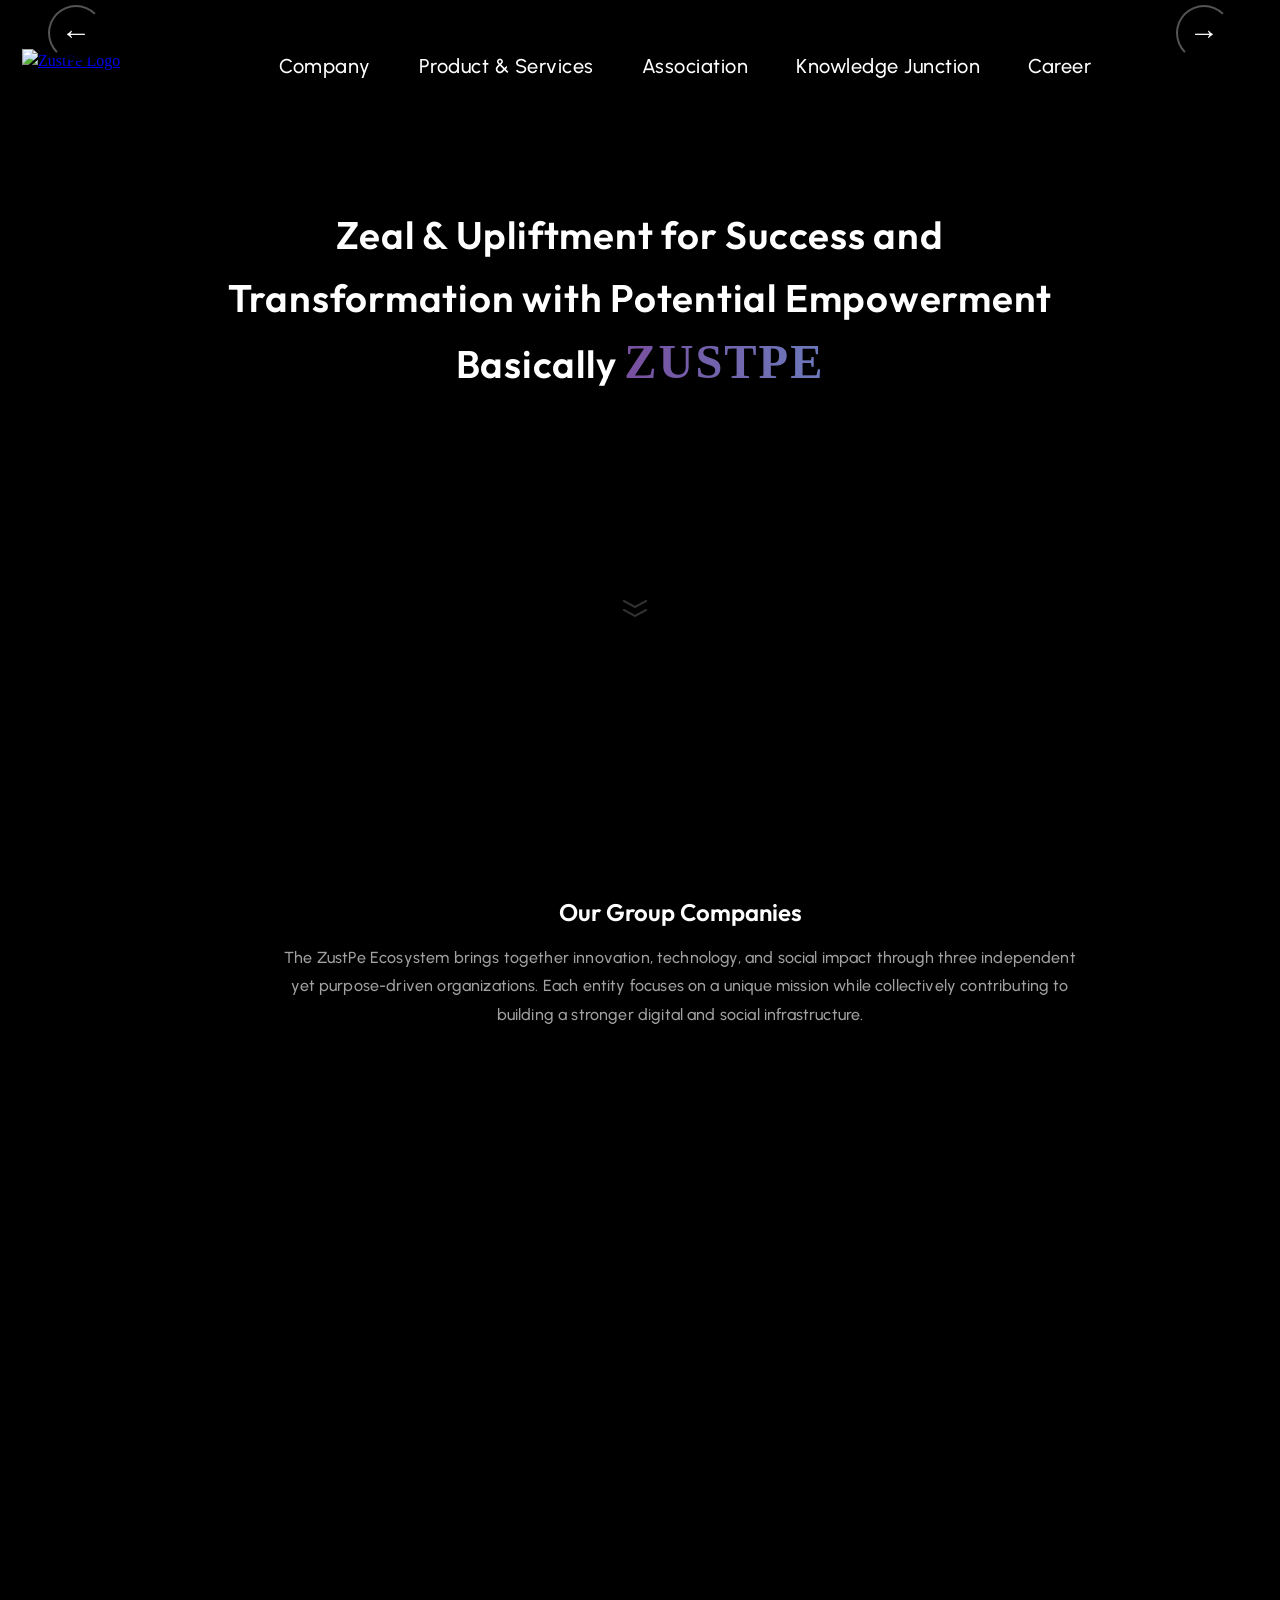
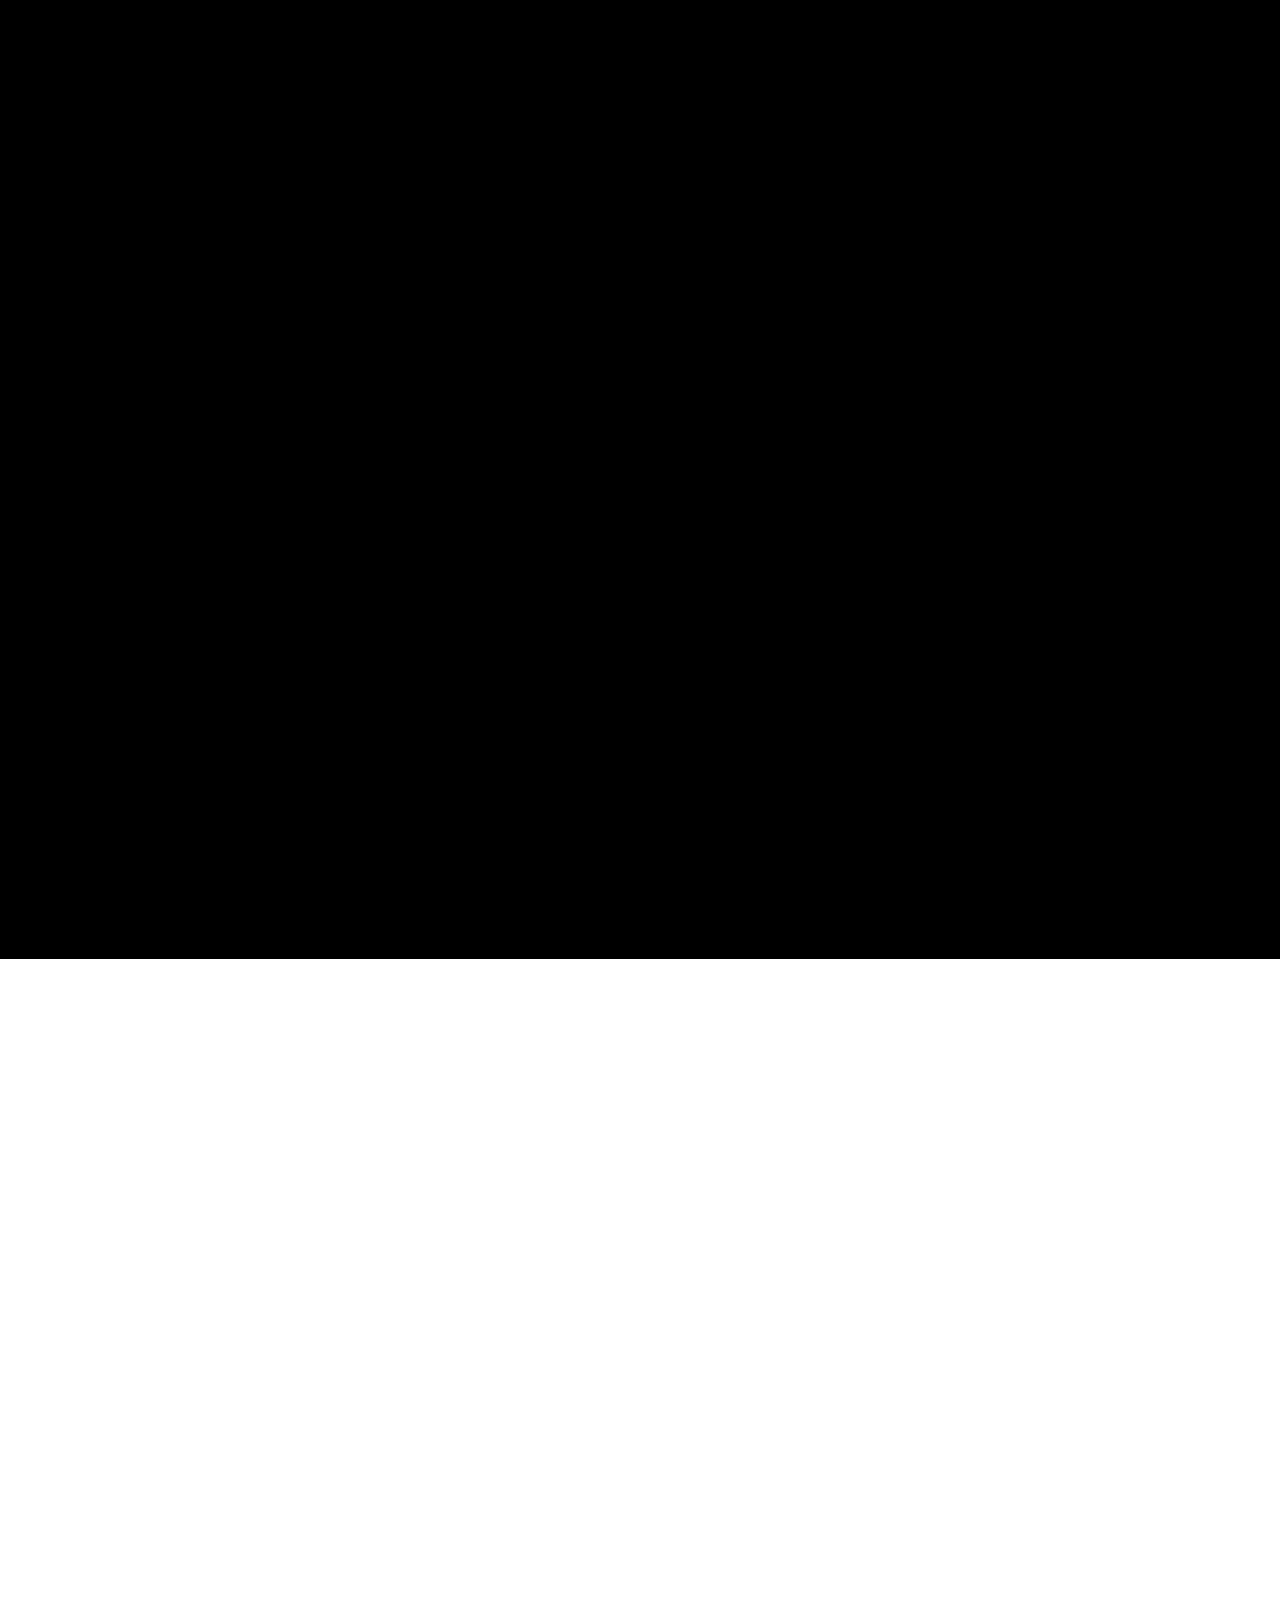
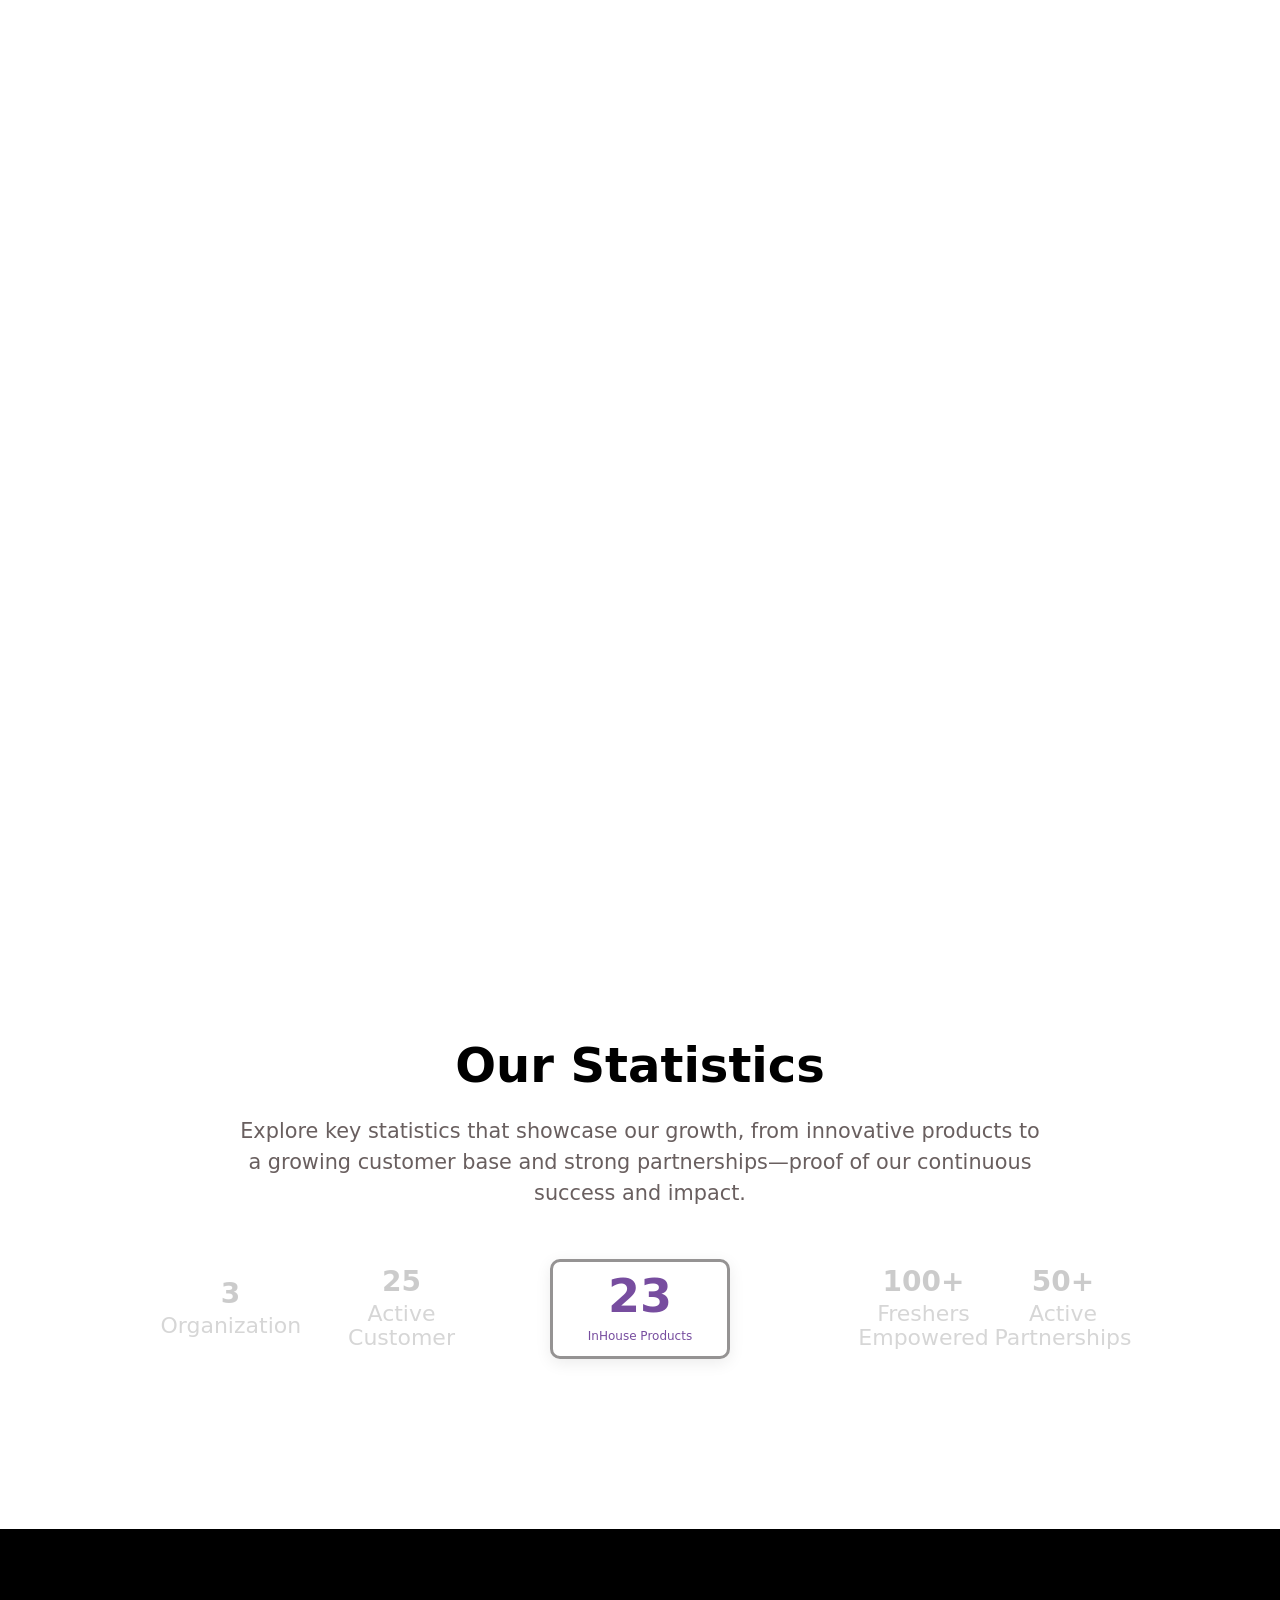
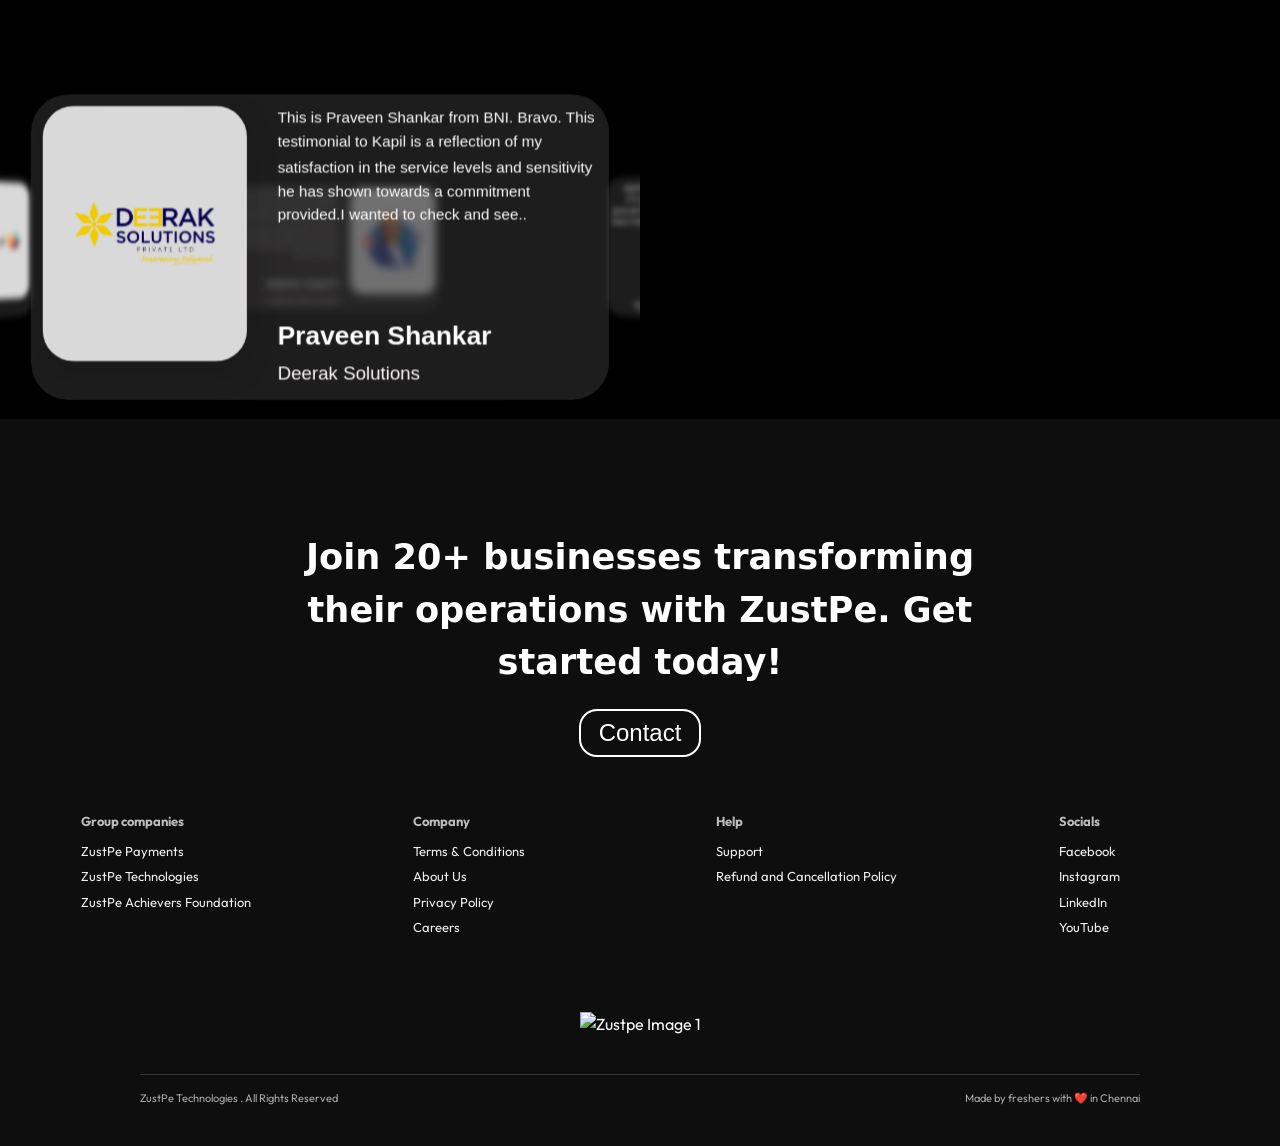
==== commit 890d62a8: "Add files via upload" ====
--- a/index.html
+++ b/index.html
@@ -18,9 +18,7 @@
 
   <link href="https://fonts.googleapis.com/css2?family=Noto+Serif:ital,wght@0,100..900;1,100..900&family=Outf…
     rel=" stylesheet" />
-
-
-
+  <link rel="stylesheet" href="https://cdnjs.cloudflare.com/ajax/libs/font-awesome/6.4.0/css/all.min.css">
 
 
 
@@ -52,8 +50,7 @@
     }
 
     .header-container {
-      /* max-width: 1400px; */
-      /* margin: 0 auto; */
+
       padding: 1rem 2rem;
       display: flex;
       align-items: center;
@@ -61,10 +58,7 @@
       margin-right: 10px;
     }
 
-    /* .logo-img {
-      height: 58px;
-      width: auto;
-    } */
+
 
     .header-center {
       display: flex;
@@ -112,12 +106,10 @@
 
     .dropdown-toggle:hover,
     .nav-item a:hover {
-      /* color: #636161; */
       color: #dda0dd;
 
     }
 
-    /* Dropdown styles */
     .dropdown-menu,
     .submenu {
       display: none;
@@ -151,7 +143,6 @@
 
     .dropdown-menu a:hover,
     .submenu a:hover {
-      /* background-color: rgba(255, 255, 255, 0.1); */
       background-color: #fff;
       color: #dda0dd;
 
@@ -162,12 +153,10 @@
       display: block;
       opacity: 1;
       transform: translateY(0);
-      /* padding: 10px; */
     }
 
     .dropdown-submenu {
       position: relative;
-      /* padding: 0; */
     }
 
     .submenu {
@@ -188,25 +177,19 @@
     }
 
 
-    /* Added */
-
-
-    /* Hamburger Menu Styles */
+
     .mobile-menu-toggle {
       display: none;
       background: none;
       border: none;
-      /* font-size: 1.5rem; */
       font-size: 2.5rem;
 
       cursor: pointer;
       color: #fff;
-      /* padding: 2rem; */
       padding: 1rem 1.5rem;
 
       position: absolute;
-      /* top: 0; */
-      /* width: 100px; */
+
       top: 1rem;
 
       right: 1rem;
@@ -214,9 +197,16 @@
 
     }
 
+   
+
+    /* --- Mobile (up to 768px) --- */
     @media (max-width: 768px) {
       .mobile-menu-toggle {
-        display: block;
+        display: block !important;
+        position: fixed !important;
+        top: 0.75rem !important;
+        right: 0.75rem !important;
+        z-index: 9999 !important;
       }
 
       .header-center {
@@ -226,49 +216,35 @@
         top: 100%;
         left: 0;
         width: 100%;
-        max-width: none;
         margin: 0;
         padding: 1.5rem 0;
-
         gap: 0;
         background-color: rgba(0, 0, 0, 0.95);
         box-shadow: 0 2px 10px rgba(0, 0, 0, 0.1);
-
-        z-index: 1050;
+        z-index: 1600;
         backdrop-filter: blur(8px);
-
       }
 
       .header-center.active {
-        display: flex;
+        display: flex !important;
       }
 
       .nav-item {
         width: 100%;
         border-bottom: 1px solid #333;
         text-align: center;
-
       }
 
       .nav-item a,
       .dropdown-toggle {
-
         padding: 1.1rem 1.5rem;
-
         text-align: left;
         width: 100%;
         color: #fff;
       }
 
-      .mobile-menu-toggle {
-        display: block;
-
-      }
-
       .dropdown-menu,
       .submenu {
-
-
         display: none;
         position: static !important;
         width: 100%;
@@ -277,39 +253,13 @@
         border-radius: 0;
         margin: 0;
         padding: 0;
-
-      }
-
-      .dropdown:hover>.dropdown-menu,
-      .dropdown-submenu:hover>.submenu {
-        display: block;
-        padding: 0 0 0 1rem;
-      }
-
-      .submenu {
-
+      }
+
+      .submenu.show {
+        display: block !important;
         padding-left: 1.5rem;
         background: #222;
-
-      }
-
-      .submenu-toggle {
-        display: flex;
-        justify-content: space-between;
-        align-items: center;
-        width: 100%;
-        padding: 1.1rem 1.5rem;
-        color: white;
-        text-decoration: none;
-      }
-
-
-
-      .submenu[style*="display: block"],
-      .submenu.show {
-        display: block !important;
-      }
-
+      }
 
       .arrow {
         float: right;
@@ -319,13 +269,9 @@
       .dropdown-submenu:hover>.submenu {
         display: none;
       }
-
-
-      .dropdown-submenu:hover .arrow {
-        transform: rotate(90deg);
-      }
-    }
-
+    }
+
+    /* --- Phones (up to 480px) --- */
     @media (max-width: 480px) {
       .header-center {
         padding: 0.5rem;
@@ -336,8 +282,35 @@
         padding: 0.8rem;
         font-size: 0.9rem;
       }
-    }
-
+
+      .mobile-menu-toggle {
+        font-size: 5rem !important;
+        top: 0.1rem !important;
+        right: 0.5rem !important;
+      }
+    }
+
+    /* --- Tablets (500px to 768px) --- */
+    @media (min-width: 500px) and (max-width: 768px) {
+      .header-center {
+        padding: 1rem;
+        gap: 1rem;
+      }
+
+      .nav-item a,
+      .dropdown-toggle {
+        font-size: 1rem;
+        padding: 1rem;
+      }
+
+      .mobile-menu-toggle {
+        font-size: 5.2rem;
+        top: 3.1rem !important;
+        right: -2.25rem !important;
+      }
+    }
+
+    /* ----------------------------------------------------------  */
 
     .brand-card {
       flex: 0 0 auto;
@@ -413,28 +386,52 @@
 
 
 
-    /* Our Companies */
-
-    /* .our-group-seond {
-      padding-left: 5rem;
-    }
+
+    /* Our Companiees  Container Start */
+
+    /* .container {
+      width: 100vw;
+
+      text-align: center;
+      background-color: #000;
+      z-index: 0;
+      box-sizing: border-box;
+      position: relative;
+      overflow-x: hidden;
+      padding: 2rem 0;
+      height: auto;
+      justify-content: center;
+      justify-items: center;
+    }
+
+    .container {
+      scrollbar-width: none;
+      -ms-overflow-style: none;
+    }
+
+    .container::-webkit-scrollbar {
+      display: none;
+    } */
+
+
+
+    /* Headings */
 
     .align {
       font-family: "Outfit", sans-serif;
       font-weight: 600;
       font-style: normal;
-      font-size: clamp(1.5rem, 4vw, 2.5rem);
+      font-size: 24px;
       line-height: 100%;
       letter-spacing: 0;
       text-transform: capitalize;
       color: white;
       margin-bottom: 20px;
-      text-align: center;
-      margin-top: 30px;
-    }
-
+    }
 
     .textalign {
+
+
       font-family: "Urbanist", sans-serif;
       font-weight: 500;
       font-style: normal;
@@ -445,532 +442,12 @@
       color: #a1a1a1;
       max-width: 800px;
       margin: 0 auto 2rem;
-    }
-
-    .company-container {
-      width: 100%;
-      max-width: 70rem;
-      display: flex;
-      flex-direction: column;
-      position: relative;
-      opacity: 0;
-      transform: translateY(100px);
-      transition:
-        transform 1.5s ease-out,
-        opacity 1.5s ease-out;
-      will-change: transform, opacity;
-      margin: auto;
-    }
-
-    .company-container.visible {
-      opacity: 1;
-      transform: translateY(0);
-    }
-
-    .company-container:nth-child(1) {
-      transition-delay: 0s;
-    }
-
-    .company-container:nth-child(2) {
-      transition-delay: 0.2s;
-    }
-
-    .company-container:nth-child(3) {
-      transition-delay: 0.4s;
-    }
-
-    .company-item {
-      display: flex;
-      justify-content: space-between;
-      align-items: flex-start;
-      flex-wrap: wrap;
-      position: relative;
-      width: 100%;
-    }
-
-    .company-info {
-      display: flex;
-      flex-wrap: wrap;
-      justify-content: center;
-      width: 100%;
-      max-width: 60rem;
-      margin: 0 auto;
-      align-items: center;
-      border-radius: 0.5rem;
-      border: 0.15rem solid rgb(63, 61, 61);
-      background-color: rgb(32, 31, 31);
-      padding: 1.5rem;
-      box-sizing: border-box;
-    }
-
-    .company-info-left {
-      display: flex;
-      flex-direction: column;
-      flex: 1 1 40%;
-      text-align: left;
-      min-width: 200px;
-    }
-
-    .company-info-left h6 {
-      font-weight: bold;
-      color: white;
-      margin: 0 0 1rem 0;
-      padding: 0.5rem 0;
-      font-size: clamp(1rem, 2.5vw, 1.25rem);
-    }
-
-    .container.comp_cont {
-
-      margin-bottom: -400px;
-    }
-
-    .company-logo {
-
-      display: flex;
-      justify-content: center;
-      align-items: center;
-      margin-right: 7rem;
-      padding-top: 3rem;
-      padding-bottom: 3rem;
-    }
-
-    .company-logo img {
-      width: clamp(3rem, 8vw, 5rem);
-      height: auto;
-      max-width: 100%;
-    }
-
-    .line {
-
-      width: 0.1rem;
-      height: 6rem;
-      background-color: #fff;
-      position: absolute;
-      top: 55%;
-      left: 35%;
-      transform: translateY(-50%);
-    }
-
-    .company-details-right {
-      text-align: left;
-      flex: 1 1 55%;
-      padding-left: clamp(1rem, 3vw, 2rem);
-      min-width: 250px;
-    }
-
-
-    .company-details-right p {
-      font-family: "Poppins", sans-serif;
-      font-weight: 500;
-      font-style: normal;
-      font-size: clamp(0.75rem, 2vw, 0.875rem);
-      line-height: 1.6;
-      letter-spacing: 0.01em;
-      margin: 0.5rem 0 0;
-      color: white;
-    }
-
-    .company-container.company-two.moved {
-      transform: translateY(-20vh);
-      transition:
-        transform 1.5s ease,
-        opacity 1.5s ease;
-      z-index: 1;
-    }
-
-    .company-container.company-three.moved {
-      transform: translateY(-40vh);
-      transition:
-        transform 1.5s ease,
-        opacity 1.5s ease;
-      z-index: 3;
-    }
-
-    .company-container.out {
-      opacity: 0;
-      transform: translateY(50px);
-      transition:
-        opacity 0.5s ease,
-        transform 0.5s ease;
-    }
-
-    .container.lock-scroll {
-      overflow: hidden;
-    }
-
-
-
-
-
-    @media (max-width: 768px) {
-      .container.comp_cont {
-        padding: 1rem;
-        width: 100%;
-        overflow-x: hidden;
-        margin-bottom: -1190px;
-      }
-
-      .company-item {
-        display: flex;
-        justify-content: center;
-        align-items: flex-start;
-        flex-direction: column;
-        position: relative;
-        padding: 0;
-      }
-
-      .our-group-seond {
-        padding-left: 1rem;
-        padding-right: 1rem;
-      }
-
-      .company-container {
-        flex-direction: column;
-        align-items: center;
-        transform: translateY(50px);
-        transition:
-          transform 0.8s ease-out,
-          opacity 0.8s ease-out;
-        width: 100%;
-        margin: 1rem auto 0;
-      }
-
-      .company-info {
-        width: 100%;
-        max-width: none;
-        flex-direction: column;
-        align-items: center;
-        padding: 1rem;
-        margin: 0;
-      }
-
-      .company-info-left,
-      .company-details-right {
-        flex: 1 1 100%;
-        text-align: center;
-        padding: 0;
-        width: 100%;
-      }
-
-      .company-info-left h6 {
-        font-size: clamp(1rem, 4vw, 1.125rem);
-        text-align: center;
-        padding: 0.5rem 0;
-        margin-bottom: 1rem;
-      }
-
-      .company-logo {
-        order: -1;
-        width: 100%;
-        margin: 0 0 1rem 0;
-        padding: 0.5rem 0;
-      }
-
-      .company-logo img {
-        width: clamp(2.5rem, 12vw, 4rem);
-      }
-
-      .line {
-        display: none;
-      }
-
-      .company-details-right {
-        padding: 1rem 0 0;
-        text-align: center;
-      }
-
-      .company-details-right p {
-        font-family: "Poppins", sans-serif;
-        font-weight: 500;
-        font-style: normal;
-        font-size: clamp(0.75rem, 3vw, 0.875rem);
-        line-height: 1.6;
-        letter-spacing: 0.01em;
-        text-align: center;
-      }
-
-      .company-container.company-two.moved {
-        transform: translateY(-54vh);
-        transition:
-          transform 0.8s ease-out,
-          opacity 0.8s ease-out;
-      }
-
-      .company-container.company-three.moved {
-        transform: translateY(-107vh);
-        transition:
-          transform 0.8s ease-out,
-          opacity 0.8s ease-out;
-      }
-
-      .our-group-seond {
-        text-align: center;
-      }
-    }
-
-    @media (min-width: 769px) and (max-width: 1023px) {
-      .container.comp_cont {
-        padding: 2rem 1rem;
-        margin-bottom: -700px;
-        margin-left: 70px;
-      }
-
-      .company-container {
-        max-width: 90%;
-        margin: auto;
-        transform: translateY(50px);
-        transition:
-          transform 1s ease-out,
-          opacity 1s ease-out;
-      }
-
-      .company-info {
-        width: 100%;
-        padding: 1.5rem;
-        flex-direction: row;
-        justify-content: space-between;
-        align-items: center;
-        gap: 1rem;
-      }
-
-      .company-info-left,
-      .company-details-right {
-        flex: 1 1 45%;
-        text-align: left;
-        padding: 0;
-      }
-
-      .company-info-left h6 {
- 
-        font-size: clamp(1rem, 3vw, 1rem);
-        text-align: center;
-        padding: 0.5rem 0;
-      }
-
-      .company-logo {
-        margin: 0 1rem 0 0;
-        padding: 0.5rem 0;
-      }
-
-      .company-logo img {
-        width: clamp(3rem, 6vw, 4.5rem);
-      }
-
-      .line {
-        display: block;
-      }
-
-      .company-details-right {
-        padding-left: 1rem;
-      }
-
-      .company-details-right p {
-        font-size: clamp(0.875rem, 2.5vw, 1rem);
-        line-height: 1.6;
-      }
-
-      .company-container.company-two.moved {
-        transform: translateY(-28vh);
-        transition:
-          transform 1s ease-out,
-          opacity 1s ease-out;
-      }
-
-      .company-container.company-three.moved {
-        transform: translateY(-55vh);
-        transition:
-          transform 1s ease-out,
-          opacity 1s ease-out;
-      }
-    }
-
-    @media (min-width: 1024px) and (max-width: 1919px) {
-      .container {
-        max-width: none;
-      }
-
-      .container.comp_cont {
-        padding: 4rem 2rem;
-      
-        margin: auto;
-        margin-bottom: -500px;
-
-
-      }
-
-      .company-container {
-        max-width: 70rem;
-        margin: 4rem auto 0;
-      }
-
-      .company-info {
-        width: 100%;
-        max-width: 60rem;
-      }
-
-      .company-info-left h6 {
-        font-size: clamp(1rem, 1.5vw, 1rem);
-        margin-left: 32px;
-      }
-
-      .company-logo img {
-        width: clamp(4rem, 4vw, 6rem);
-      }
-
-      .company-details-right p {
-        font-size: clamp(0.875rem, 1.2vw, 14px);
-
-      }
-
-      .company-container.company-two.moved {
-        transform: translateY(-42vh);
-
-      }
-
-      .company-container.company-three.moved {
-        transform: translateY(-83vh);
-
-      }
-
-      .line {
-        display: block;
-      }
-
-      .our-group-seond {
-        padding-left: 2rem;
-      }
-    }
-
-    @media (min-width: 1920px) {
-    
-
-      .container.comp_cont {
-        padding: 2rem 1rem;
-       
-        max-width: none;
-
-      }
-
-      .align {
-        font-size: clamp(2rem, 1vw, 3rem);
-      }
-
-      .textalign {
-        font-size: clamp(1rem, 0.5vw, 1.25rem);
-      }
-
-      .company-container {
-        max-width: 80rem;
-        margin: 4rem auto 0;
-      }
-
-      .company-info {
-        width: 100%;
-        max-width: 70rem;
-      }
-
-      .company-info-left h6 {
-        font-size: 1.75rem;
-      }
-
-      .company-logo img {
-        width: 7rem;
-      }
-
-      .company-details-right p {
-        font-size: 1.125rem;
-      }
-
-      .company-container.company-two.moved {
-        transform: translateY(-29vh);
-
-      }
-
-      .company-container.company-three.moved {
-        transform: translateY(-56vh);
-
-      }
-
-      .line {
-        display: block;
-      }
-
-      .our-group-seond {
-        padding-left: 5rem;
-      }
-    } */
-
-    /* our Companie End */
-
-
-
-
-    /* Our Companiees  Container Start */
-
-    /* .container {
-      width: 100vw;
-
-      text-align: center;
-      background-color: #000;
-      z-index: 0;
-      box-sizing: border-box;
-      position: relative;
-      overflow-x: hidden;
-      padding: 2rem 0;
-      height: auto;
-      justify-content: center;
-      justify-items: center;
-    }
-
-    .container {
-      scrollbar-width: none;
-      -ms-overflow-style: none;
-    }
-
-    .container::-webkit-scrollbar {
-      display: none;
-    } */
-
-    /* Headings */
-    .align {
-      font-family: "Outfit", sans-serif;
-      font-weight: 600;
-      font-style: normal;
-      font-size: 24px;
-      line-height: 100%;
-      letter-spacing: 0;
-      text-transform: capitalize;
-      color: white;
-      margin-bottom: 20px;
-    }
-
-    .textalign {
-      /* font-family: "Urbanist", sans-serif;
-      font-weight: 500;
-      font-style: normal;
-      font-size: 12px;
-      line-height: 1.78;
-      letter-spacing: 0.01em;
-      text-align: center;
-      color: #a1a1a1; */
-
-      font-family: "Urbanist", sans-serif;
-      font-weight: 500;
-      font-style: normal;
-      font-size: clamp(0.875rem, 2.5vw, 1rem);
-      line-height: 1.78;
-      letter-spacing: 0.01em;
-      text-align: center;
-      color: #a1a1a1;
-      max-width: 800px;
-      margin: 0 auto 2rem;
-
-    }
-
-
-
-    /* ------------------ */
-    /* Company Container */
+
+    }
+
+
+
+
     .company-container {
       width: 100vw;
       max-width: 55rem;
@@ -981,12 +458,10 @@
       position: relative;
       opacity: 0;
       transform: translateY(100px);
-      /* Start off-screen */
       transition:
         transform 1.5s ease-out,
         opacity 1.5s ease-out;
       will-change: transform, opacity;
-      /* padding-left: 10%; */
     }
 
 
@@ -1000,7 +475,6 @@
       transform: translateY(0);
     }
 
-    /* Optional stagger effect */
     .company-container:nth-child(1) {
       transition-delay: 0s;
     }
@@ -1013,8 +487,7 @@
       transition-delay: 0.4s;
     }
 
-    /* ------------------ */
-    /* Company Info Block */
+
     .company-item {
       display: flex;
       justify-content: space-between;
@@ -1029,37 +502,7 @@
 
     }
 
-    /* 
-    .company-info {
-      display: flex;
-      flex-wrap: wrap;
-      justify-content: center;
-      width: 56vw;
-      margin-left: 20vh;
-      align-items: center;
-      border-radius: 0.5rem;
-      border: 0.15rem solid rgb(63, 61, 61);
-      background-color: rgb(32, 31, 31);
-      padding: 1rem;
-    }
-
-    
-
-    .company-info-left {
-      display: flex;
-      flex-direction: column;
-      flex: 1 1 40%;
-      text-align: left;
-    }
-
-    .company-info-left h6 {
-      font-weight: bold;
-      color: white;
-      margin: 0;
-      padding-block: 0.1rem;
-      padding-inline-start: 0.5rem;
-      font-size: 16px;
-    } */
+
 
 
     .company-info {
@@ -1067,7 +510,6 @@
       flex-wrap: wrap;
       justify-content: center;
       width: 100%;
-      /* max-width: 60rem; */
       margin: 0 auto;
       align-items: center;
       border-radius: 0.5rem;
@@ -1113,7 +555,6 @@
       background-color: #fff;
       position: absolute;
       top: 55%;
-      /* left: 48%; */
       left: 33%;
 
       transform: translateY(-50%);
@@ -1137,7 +578,6 @@
 
     .company-container.company-two.moved {
       transform: translateY(-18.5em);
-      /* transform: translateY(-15.5em); */
 
       transition:
         transform 1.5s ease,
@@ -1147,7 +587,6 @@
 
     .company-container.company-three.moved {
       transform: translateY(-36em);
-      /* transform: translateY(-31em); */
 
       transition:
         transform 1.5s ease,
@@ -1167,7 +606,6 @@
       overflow: hidden;
     }
 
-    /* Mobile View */
     @media (max-width: 768px) {
       .container {
         padding: 1.5rem 1rem;
@@ -1184,7 +622,6 @@
         align-items: flex-start;
         flex-wrap: wrap;
         position: relative;
-        /* padding-right: 8rem; */
         padding: 0;
       }
 
@@ -1222,7 +659,6 @@
       .dot {
         font-size: 3vw;
         margin: 0 5px;
-        /* padding-top: 3%; */
         margin-top: 1.2em;
       }
 
@@ -1250,7 +686,6 @@
         letter-spacing: 0.01em;
         text-align: center;
         color: #a1a1a1;
-        /* margin-top: -50%; */
       }
 
       .company-container {
@@ -1296,7 +731,6 @@
 
       .line {
         display: none;
-        /* Hide vertical line on mobile */
       }
 
       .company-details-right {
@@ -1314,15 +748,12 @@
 
 
       .container.comp_cont {
-        /* padding: 1rem; */
         width: 100%;
         overflow-x: hidden;
         margin-bottom: -1400px;
       }
 
-      /* Adjust scroll-based transforms */
       .company-container.company-two.moved {
-        /* transform: translateY(-28em); */
         transform: translateY(-30em);
 
         transition:
@@ -1331,7 +762,6 @@
       }
 
       .company-container.company-three.moved {
-        /* transform: translateY(-56em); */
         transform: translateY(-60em);
 
         transition:
@@ -1340,13 +770,11 @@
       }
     }
 
-    /* Tablet View */
 
     @media (min-width: 768px) and (max-width: 1030px) {
       .container {
         padding: 1.5rem 1rem;
         height: auto;
-        /* z-index: -0; */
       }
 
       .strap {
@@ -1378,71 +806,6 @@
         text-transform: capitalize;
       }
 
-      /* .textalign {
-        font-family: "Urbanist", sans-serif;
-        font-weight: 500;
-        font-style: normal;
-        font-size: 12px;
-        line-height: 1.78;
-        letter-spacing: 0.01em;
-        text-align: center;
-        color: #a1a1a1;
-      } */
-
-      /* @media screen and (max-width: 768px) {
-        .company-container {
-          flex-direction: column;
-          align-items: center;
-          padding-right: 61px;
-          transform: translateY(100px);
-          transition:
-            transform 0.6s ease-out,
-            opacity 0.6s ease-out;
-          width: 80%;
-        }
-
-        .company-info {
-          width: 90vw;
-          flex-direction: column;
-          align-items: center;
-          padding: 1rem;
-          display: flex;
-        }
-
-        .company-info-left,
-        .company-details-right {
-          flex: 1 1 100%;
-          text-align: center;
-          padding: 0;
-        }
-
-        .company-info-left h6 {
-          font-size: 0.9rem;
-          text-align: center;
-          padding-block: 0.5rem;
-        }
-
-        .company-logo img {
-          width: 4rem;
-        }
-
-        .line {
-          display: none;
-        }
-
-        .company-details-right {
-          padding-top: 1rem;
-        }
-
-        .company-details-right p {
-          font-family: "Poppins", sans-serif;
-          font-weight: 500;
-          font-style: normal;
-          font-size: 10px;
-          line-height: 178%;
-          letter-spacing: 0.01em;
-        }
-      } */
 
       .company-container.company-two.moved {
         transform: translateY(-18.5em);
@@ -1459,11 +822,9 @@
       }
     }
 
-    /* Laptop/Desktop View */
 
     @media (min-width: 1024px) and (max-width: 1919px) {
       .container {
-        /* padding: 3rem 5rem; */
         z-index: 2;
       }
 
@@ -1487,7 +848,6 @@
       }
     }
 
-    /* Extra Large View TV */
     @media (min-width: 1920px) {
       .container {
         padding: 4rem 8rem;
@@ -1523,19 +883,153 @@
       }
 
       .company-container.company-two.moved {
-        /* transform: translateY(-13em); */
         transform: translateY(-18em);
 
       }
 
       .company-container.company-three.moved {
-        /* transform: translateY(-26em); */
         transform: translateY(-36em);
 
       }
     }
 
     /* Full Container End */
+
+
+    /* Our Core Values */
+
+    @import url('https://fonts.googleapis.com/css2?family=Inter:wght@400;500;600;700&display=swap');
+
+    body {
+      font-family: 'Inter', system-ui, sans-serif;
+      margin: 0;
+      padding: 0;
+    }
+
+    .cv-section-container {
+      position: relative;
+      height: 450vh;
+      background-color: #fff;
+    }
+
+    .cv-scene {
+      position: sticky;
+      top: 0;
+      height: 100vh;
+      width: 100%;
+      overflow: hidden;
+      display: flex;
+      align-items: center;
+      justify-content: center;
+      z-index: 10;
+      background: black;
+      /* margin-top: 400px; */
+
+    }
+
+    .cv-wrapper {
+      position: relative;
+      width: 1573px;
+      height: 1020px;
+      flex-shrink: 0;
+    }
+
+    .cv-circle {
+      position: absolute;
+      left: 50%;
+      top: 50%;
+      transform: translate(-50%, -50%);
+      background: #ffffff;
+      border-radius: 50%;
+      z-index: 1;
+      width: 20px;
+      height: 20px;
+      opacity: 0;
+      transition: width 100ms linear, height 100ms linear, opacity 400ms ease;
+    }
+
+    .cv-cards-container {
+      position: absolute;
+      inset: 0;
+      z-index: 20;
+      transform-origin: center center;
+      will-change: transform;
+    }
+
+    .cv-card {
+      position: absolute;
+      border-radius: 20px;
+      padding: 24px 20px;
+      box-shadow: 0 20px 50px rgba(0, 0, 0, 0.15);
+      text-align: center;
+      transform-origin: center center;
+      will-change: transform, opacity;
+      opacity: 0;
+    }
+
+    .cv-card-dark {
+      background: #afaeae;
+      color: #fff;
+    }
+
+    .cv-card-light {
+      background: rgba(255, 255, 255, 0.98);
+      color: #111;
+      border: 1px solid #eee;
+    }
+
+    .cv-icon-circle {
+      width: 58px;
+      height: 58px;
+      margin: 0 auto 14px;
+      background: #fff;
+      border-radius: 50%;
+      display: flex;
+      align-items: center;
+      justify-content: center;
+      box-shadow: 0 4px 15px rgba(0, 0, 0, 0.1);
+    }
+
+    .cv-card i {
+      font-size: 28px;
+    }
+
+    .cv-card h3 {
+      font-size: 1.25rem;
+      font-weight: 700;
+      margin-bottom: 8px;
+    }
+
+    .cv-card p {
+      font-size: 0.88rem;
+      line-height: 1.5;
+      opacity: 0.9;
+    }
+
+    @media (max-width: 1600px) {
+      .cv-wrapper {
+        transform: scale(0.72);
+      }
+    }
+
+    @media (max-width: 1200px) {
+      .cv-wrapper {
+        transform: scale(0.52);
+      }
+    }
+
+    @media (max-width: 768px) {
+      .cv-wrapper {
+        transform: scale(0.35);
+      }
+
+    }
+
+    @media (max-width: 480px) {
+      .cv-scene {
+        margin-top: 400px;
+      }
+    }
   </style>
 
 
@@ -1597,6 +1091,8 @@
                           <ul class="dropdown-menu submenu">
                             <li><a href="#nextgenhr">Nextgen HR</a></li>
                             <li><a href="#kaamrade">Kaamrade</a></li>
+                            <li><a href="https://academy.zustpe.com">Academy</a></li>
+
                           </ul>
                         </li>
                         <li class="dropdown-submenu">
@@ -1608,7 +1104,7 @@
                         <li class="dropdown-submenu">
                           <a href="#solutions">E-Commerce<span class="arrow">›</span></a>
                           <ul class="dropdown-menu submenu">
-                            <li><a href="#zustpengo">No MRP Store</a></li>
+                            <li><a href="https://nomrp.store">No MRP Store</a></li>
                           </ul>
                         </li>
                         <li class="dropdown-submenu">
@@ -1668,17 +1164,7 @@
               });
             </script>
 
-            <!-- Main Content -->
-            <!-- <div class="center-content" id="para">
-              <h1 class="this_is_h1">
-                Zeal & Upliftment for Success and <br />
-                Transformation with Potential Empowerment<br />
-                Basically
-                <span class="zustpe">ZUSTPE</span>
-              </h1>
-            </div>
-            <img src="./images/arrowDown.png" class="arrowDown" alt="" />
-          </div> -->
+
           </div>
           <div class="center-content" id="para">
             <h1 class="this_is_h1">
@@ -2021,6 +1507,136 @@
     <!-- end of rakshana code -->
 
 
+
+
+    <!-- ==================== OUR CORE VALUES ==================== -->
+    <div class="cv-section-container" id="core-values-trigger">
+      <div class="cv-scene">
+        <div class="cv-wrapper">
+          <div class="cv-circle"></div>
+
+          <div class="cv-cards-container">
+            <div class="cv-card cv-card-dark" data-dist="320" style="left: 95px; top: 195px; width: 260px;">
+              <div class="cv-icon-circle"><i class="fa-solid fa-users text-indigo-400"></i></div>
+              <h3>Diversity</h3>
+              <p>We believe that a diverse team is a stronger team. We actively promote inclusivity.</p>
+            </div>
+            <div class="cv-card cv-card-dark" data-dist="340" style="left: 435px; top: 95px; width: 150px;">
+              <div class="cv-icon-circle"><i class="fa-solid fa-bullseye text-amber-400"></i></div>
+              <h3>Success</h3>
+              <p>We are passionate about what we do...</p>
+            </div>
+            <div class="cv-card cv-card-light" data-dist="300" style="left: 645px; top: 125px; width: 260px;">
+              <div class="cv-icon-circle"><i class="fa-solid fa-people-group text-blue-500"></i></div>
+              <h3>Teamwork</h3>
+              <p>We value the power of teamwork and recognize the importance of collaboration.</p>
+            </div>
+            <div class="cv-card cv-card-dark" data-dist="340" style="left: 975px; top: 95px; width: 170px;">
+              <div class="cv-icon-circle"><i class="fa-solid fa-shield-halved text-green-400"></i></div>
+              <h3>Integrity</h3>
+              <p>We uphold the highest standards of transparency.</p>
+            </div>
+            <div class="cv-card cv-card-dark" data-dist="320" style="left: 1185px; top: 195px; width: 260px;">
+              <div class="cv-icon-circle"><i class="fa-solid fa-arrow-up-right-dots text-purple-400"></i></div>
+              <h3>Growth</h3>
+              <p>Committed to helping our students grow professionally.</p>
+            </div>
+            <div class="cv-card cv-card-light" data-dist="280" style="left: 95px; top: 585px; width: 260px;">
+              <div class="cv-icon-circle"><i class="fa-solid fa-rotate text-teal-400"></i></div>
+              <h3>Agility</h3>
+              <p>We thrive in a rapidly changing world and are committed to adaptability.</p>
+            </div>
+            <div class="cv-card cv-card-dark" data-dist="260" style="left: 435px; top: 605px; width: 150px;">
+              <div class="cv-icon-circle"><i class="fa-solid fa-hand-holding-heart text-rose-400"></i></div>
+              <h3>Focus</h3>
+              <p>We put our customers at the center of everything.</p>
+            </div>
+            <div class="cv-card cv-card-light" data-dist="220" style="left: 645px; top: 690px; width: 260px;">
+              <div class="cv-icon-circle"><i class="fa-solid fa-lightbulb text-yellow-400"></i></div>
+              <h3>Innovation</h3>
+              <p>Innovation is the heart of everything we do. We think outside the box.</p>
+            </div>
+            <div class="cv-card cv-card-dark" data-dist="260" style="left: 975px; top: 605px; width: 170px;">
+              <div class="cv-icon-circle"><i class="fa-solid fa-arrows-rotate text-cyan-400"></i></div>
+              <h3>Ownership</h3>
+              <p>We trust our clan to take ownership and stay accountable.</p>
+            </div>
+            <div class="cv-card cv-card-dark" data-dist="280" style="left: 1185px; top: 515px; width: 260px;">
+              <div class="cv-icon-circle"><i class="fa-solid fa-book-open text-violet-400"></i></div>
+              <h3>Learning</h3>
+              <p>We believe in fostering continuous learning and skill development.</p>
+            </div>
+          </div>
+
+          <div
+            class="cv-title absolute left-1/2 top-1/2 -translate-x-1/2 -translate-y-1/2 text-center pointer-events-none">
+            <h1 class="text-4xl md:text-5xl lg:text-6xl font-bold tracking-tighter mb-4 text-white">Our Core Values</h1>
+            <p class="text-lg md:text-xl opacity-90 text-white">Aligning our mission, vision, and commitment.</p>
+          </div>
+        </div>
+      </div>
+    </div>
+    <script>
+      (function () {
+        const container = document.querySelector('#core-values-trigger');
+        const circle = document.querySelector('.cv-circle');
+        const cardsContainer = document.querySelector('.cv-cards-container');
+        const title = document.querySelector('.cv-title');
+        const cards = document.querySelectorAll('.cv-card');
+
+        function updateOnScroll() {
+          const rect = container.getBoundingClientRect();
+          const containerHeight = container.offsetHeight;
+          const viewportHeight = window.innerHeight;
+
+          let progress = -rect.top / (containerHeight - viewportHeight);
+          progress = Math.min(Math.max(progress, 0), 1);
+
+          const circleSize = 20 + (progress * 2800);
+          const circleOpacity = Math.min(1, Math.max(0, (progress - 0.05) * 5));
+
+          circle.style.width = `${circleSize}px`;
+          circle.style.height = `${circleSize}px`;
+          circle.style.opacity = circleOpacity;
+
+          cardsContainer.style.transform = `scale(${1 + progress * 0.4})`;
+
+          cards.forEach(card => {
+            const dist = parseFloat(card.dataset.dist) || 300;
+            const hideThreshold = 0.45 + (dist / 1800);
+
+            let opacity = 0;
+            if (progress < 0.15) {
+              opacity = progress / 0.15;
+            }
+            else if (progress < hideThreshold) {
+              opacity = 1;
+            }
+            else {
+              const fadeOutEnd = Math.min(1, hideThreshold + 0.25);
+              opacity = progress >= fadeOutEnd ? 0 : 1 - (progress - hideThreshold) / (fadeOutEnd - hideThreshold);
+            }
+
+            card.style.opacity = opacity;
+            card.style.display = opacity <= 0.01 ? 'none' : 'block';
+            card.style.transform = `scale(${1 + progress * 0.2})`;
+          });
+
+          title.style.opacity = Math.max(0, 1 - progress * 2.5);
+        }
+
+        window.addEventListener('scroll', updateOnScroll, { passive: true });
+        window.addEventListener('resize', updateOnScroll);
+        updateOnScroll();
+      })();
+    </script>
+
+    <!-- ==================== END CORE VALUES ==================== -->
+
+
+
+
+
     <!-- Card Stack Section -->
     <div class="white">
 
@@ -2165,26 +1781,6 @@
                 </div>
               </div>
 
-              <div class="cardT" style="transform: rotateY(300deg) translateZ(460px);">
-                <div class="card-innerT">
-                  <div class="logo-boxT">
-                    <img src="./images/image (2).png" alt="Vinayaga Engineering" class="w-24 h-24 object-contain">
-                  </div>
-                  <div class="flex-1 flex flex-col justify-between py-2">
-                    <p class="quoteT">We are extremely pleased with the exceptional service provided
-                      by
-                      ZustPe Technologies in developing our new website. The team's
-                      professionalism,
-                      technical expertise, and dedication to quality were evident throughout the
-                      project...</p>
-                    <div>
-                      <div class="authorT">Karan</div>
-                      <div class="companyT">Vinayaga Engineering</div>
-                    </div>
-                  </div>
-                </div>
-              </div>
-
               <div class="cardT" style="transform: rotateY(180deg) translateZ(460px);">
                 <div class="card-innerT">
                   <div class="logo-boxT">
@@ -2198,7 +1794,7 @@
                       value.I strongly recommend them for any Microsoft 365 setup or migration work. They delivers
                       results,
                       not excuses.</p>
-                    <div>
+                    <div class="CQblock">
                       <div class="authorT">Coach venkat</div>
                       <div class="companyT">Excel Coach Venkat</div>
                     </div>
@@ -2218,32 +1814,33 @@
                       professionalism are truly commendable, and I highly recommend their services to anyone in need of
                       reliable IT support.
                     </p>
-                    <div>
+                    <div class="CQblock">
                       <div class="authorT">Quadrobay</div>
                       <div class="companyT">Quadrobay Technologies Pvt Ltd</div>
                     </div>
                   </div>
                 </div>
               </div>
-              <!-- <div class="cardT" style="transform: rotateY(300deg) translateZ(460px);">
+           
+              <div class="cardT" style="transform: rotateY(300deg) translateZ(460px);">
                 <div class="card-innerT">
                   <div class="logo-boxT">
                     <img src="./images/image (2).png" alt="Vinayaga Engineering" class="w-24 h-24 object-contain">
                   </div>
                   <div class="flex-1 flex flex-col justify-between py-2">
-                    <p class="quoteT">We are extremely pleased with the exceptional service provided
-                      by
-                      ZustPe Technologies in developing our new website. The team's
-                      professionalism,
-                      technical expertise, and dedication to quality were evident throughout the
-                      project...</p>
+                    <p class="quoteT">This is Praveen Shankar from BNI. Bravo. This testimonial to
+                      Kapil
+                      is a reflection of my satisfaction in the service levels and sensitivity he
+                      has
+                      shown towards a commitment provided.I wanted to check and see..</p>
                     <div>
-                      <div class="authorT">Karan</div>
-                      <div class="companyT">Vinayaga Engineering</div>
+                      <div class="authorT">Praveen Shankar</div>
+                      <div class="companyT">Deerak Solutions</div>
                     </div>
                   </div>
                 </div>
-              </div> -->
+              </div>
+
 
             </div>
           </div>
@@ -2254,75 +1851,10 @@
 
     <!-- Testimonial Script start -->
 
+
     <!-- 6 cards -->
 
-    <!-- <script>
-
-      const carouselT = document.getElementById("carouselT");
-      const prevBtnT = document.getElementById("prevT");
-      const nextBtnT = document.getElementById("nextT");
-
-      let currentAngle = 0;
-      const numCards = 6;
-      const angleStepT = 360 / numCards;
-
-      function setCenterAndBackCards() {
-        const cards = document.querySelectorAll(".cardT");
-
-        let centerCard = null;
-        let backCard = null;
-        let minDiff = Infinity;
-        let maxDiff = -Infinity;
-
-        cards.forEach((card, i) => {
-          let angle = (i * angleStepT + currentAngle) % 360;
-          if (angle > 180) angle -= 360;
-          const diff = Math.abs(angle);
-
-          if (diff < minDiff) {
-            minDiff = diff;
-            centerCard = card;
-          }
-          if (diff > maxDiff) {
-            maxDiff = diff;
-            backCard = card;
-          }
-        });
-
-        cards.forEach((c) => c.classList.remove("is-center", "is-back"));
-
-        if (centerCard) centerCard.classList.add("is-center");
-        if (backCard && maxDiff > 90) backCard.classList.add("is-back");
-      }
-
-      function updateCarousel() {
-        carouselT.style.transform = `rotateY(${currentAngle}deg)`;
-
-        requestAnimationFrame(() => {
-          setCenterAndBackCards();
-        });
-      }
-
-      nextBtnT.addEventListener("click", () => {
-        currentAngle -= angleStepT;
-        updateCarousel();
-      });
-
-      prevBtnT.addEventListener("click", () => {
-        currentAngle += angleStepT;
-        updateCarousel();
-      });
-
-      updateCarousel();
-      setCenterAndBackCards();
-
-      // Testimonial END
-    </script> -->
-    <!-- 6 cards end -->
-
-
-    <!-- 5 cards -->
-    <!-- <script>
+    <script>
       const carouselT = document.getElementById("carouselT");
       const prevBtnT = document.getElementById("prevT");
       const nextBtnT = document.getElementById("nextT");
@@ -2338,7 +1870,9 @@
 
         const cardRect = cards[0].getBoundingClientRect();
         const cardWidth = cardRect.width;
-        const radius = (cardWidth / 2) / Math.tan(Math.PI / numCards)+60;
+
+
+        const radius = (cardWidth / 2) / Math.tan(Math.PI / numCards) + 80;
 
         cards.forEach((card, i) => {
           const baseAngle = i * angleStepT;
@@ -2396,12 +1930,12 @@
       } else {
         initCarousel();
       }
-    </script> -->
-
-
-    <!-- 6 cards -->
-
-    <script>
+    </script>
+
+    <!-- 6 cards end -->
+
+      <!-- 5 cards -->
+    <!-- <script>
       const carouselT = document.getElementById("carouselT");
       const prevBtnT = document.getElementById("prevT");
       const nextBtnT = document.getElementById("nextT");
@@ -2417,9 +1951,7 @@
 
         const cardRect = cards[0].getBoundingClientRect();
         const cardWidth = cardRect.width;
-
-
-        const radius = (cardWidth / 2) / Math.tan(Math.PI / numCards) + 80;
+        const radius = (cardWidth / 2) / Math.tan(Math.PI / numCards)+60;
 
         cards.forEach((card, i) => {
           const baseAngle = i * angleStepT;
@@ -2477,9 +2009,7 @@
       } else {
         initCarousel();
       }
-    </script>
-
-    <!-- 6 cards end -->
+    </script> -->
 
 
 
@@ -2624,38 +2154,12 @@
     updateCards();
     // -------------------------- this is background load--------------------
 
-    // const frames = 78; // bala_00000.jpg → bala_00077.jpg
-    // const bg = document.querySelector(".bgimg");
-    // const images = [];
-    // let i = 0;
-    // // Preload all images
-    // function preloadImages(callback) {
-    //   let loaded = 0;
-    //   for (let j = 0; j < frames; j++) {
-    //     const img = new Image();
-    //     img.src = `./images/bgimg/bala_${String(j).padStart(5, "0")}.jpg`;
-    //     img.onload = () => {
-    //       loaded++;
-    //       if (loaded === frames) callback();
-    //     };
-    //     images.push(img);
-    //   }
-    // }
-
-    // // Animate background after preload
-    // function animate() {
-    //   bg.style.backgroundImage = `url('${images[i].src}')`;
-    //   i = (i + 1) % frames;
-    //   setTimeout(animate, 50); // 50ms per frame ≈ 20fps
-    // }
-    // // Start
-    // preloadImages(animate);
+ 
 
     const bg = document.querySelector(".bgimg");
     const images = [];
     let i = 0;
 
-    // List all sequences you want to preload
     const sequences = [
       { path: "./images/bgimg/bala_", count: 78, pad: 5 }, // bala_00000 → bala_00077
       { path: "./images/mobiles/Comp 6_", count: 77, pad: 5 }, // Comp 6_00001 → Comp 6_00077
@@ -2717,4 +2221,4 @@
   </script>
 </body>
 
-</html>
+</html>
--- a/style.css
+++ b/style.css
@@ -697,12 +697,9 @@
   color: #dda0dd;
 }
 
-.center-content {
+/* .center-content {
   padding-top: 30px;
   line-height: 1.4;
-  /* margin-top: 50px; */
-  margin-top: 20px;
-
   position: relative;
   justify-content: center;
   align-items: center;
@@ -722,7 +719,7 @@
   font-weight: 600;
   line-height: 63px;
   letter-spacing: 0.02em;
-}
+} */
 
 /* .center-content .this_is_h1 {
   margin-top: 15vh;
@@ -2511,17 +2508,15 @@
     display: none;
   }
 
-  .arrowDown {
+  /* .arrowDown {
     position: absolute;
     display: flex;
     justify-content: center;
     align-items: center;
     margin-left: 46%;
     opacity: 1;
-    /* margin-left: 20px; */
     margin-top: 38vh;
-    /* margin-left: 32vw; */
-  }
+  } */
 
   .mobile-menu-toggle {
     transform: scale(0.5);
@@ -2531,7 +2526,6 @@
     margin-top: 20px;
     color: white;
     position: absolute;
-    /* top: 1.2rem; */
     top: 9.5rem;
     right: 1.5rem;
     z-index: 1001;
@@ -3587,10 +3581,10 @@
     display: flex;
     justify-content: center;
     align-items: center;
-    margin-left: 50%;
+    margin-left: 46%;
     opacity: 1;
     /* margin-left: 20px; */
-    margin-top: -5vh;
+    margin-top: -20vh;
   }
 
   .outer_circle {
@@ -3790,7 +3784,7 @@
     height: auto;
   }
 
-  .center-content h1 {
+  /* .center-content h1 {
     font-size: 2.8vw;
     line-height: 60px;
     margin-bottom: 160px;
@@ -3799,7 +3793,36 @@
     display: inline-block;
     width: fit-content;
     pointer-events: none;
-  }
+  } */
+
+
+  .center-content {
+  padding-top: 30px;
+  line-height: 1.4;
+  /* margin-top: 50px; */
+  /* margin-top: 20px; */
+
+  position: relative;
+  justify-content: center;
+  align-items: center;
+  text-align: center;
+  z-index: 2;
+  display: flex;
+  flex-direction: column;
+  gap: 20px;
+  width: 100%;
+}
+
+.center-content h1 {
+  font-size: 2rem;
+  color: #ffffff;
+  text-align: center;
+  font-family: "Outfit", sans-serif;
+  font-weight: 600;
+  line-height: 63px;
+  letter-spacing: 0.02em;
+}
+
 
   .main-container {
     width: 85%;
@@ -4864,16 +4887,18 @@
     height: 4.5vh;
   }
 
-  .arrowDown {
+  /* .arrowDown {
     position: absolute;
     display: flex;
     justify-content: center;
     align-items: center;
     margin-left: 50%;
     opacity: 1;
-    /* margin-left: 20px; */
     margin-top: -5vh;
-  }
+  } */
+
+
+
 
   .marquee-content {
     display: inline-block;
@@ -5266,8 +5291,8 @@
     margin-top: 9vw;
   }
 
-  /* .center-content h1 {
-    font-size: 3.8vw;
+  .center-content h1 {
+
     line-height: 90px;
     letter-spacing: 3%;
     margin-bottom: 180px;
@@ -5275,7 +5300,7 @@
     display: inline-block;
     width: fit-content;
     pointer-events: none;
-  } */
+  }
 
   .header-center {
     display: flex;
@@ -5827,9 +5852,9 @@
   display: flex;
   justify-content: center;
   align-items: center;
-  margin-left: 50%;
+  margin-left: 46%;
   opacity: 1;
-  margin-top: -5vh;
+  margin-top: 22vh;
 }
 
 .marquee-content {
@@ -5898,13 +5923,11 @@
 
 .center-content h1 {
   font-size: 3vw;
-  margin-bottom: 180px;
   margin-top: -30vw;
-  line-height: 120px;
   letter-spacing: 3%;
   display: inline-block;
   width: fit-content;
-  pointer-events: none;
+  /* pointer-events: none; */
 }
 
 .main-container {
@@ -6183,11 +6206,14 @@
   }
 
   .arrowDown {
-    width: 50px;
+    width: 60px;
+    margin-left: 154px;
+    margin-top: 40px;
   }
 
   .center-content h1 {
     font-size: 14px;
+    margin-top: 30vw;
   }
 
   .footer {
@@ -6507,7 +6533,6 @@
   top: 50%;
   margin-left: calc(var(--card-width) * -0.5);
   margin-top: calc(var(--card-height) * -0.5);
-  /* box-shadow: 0 10px 40px rgba(0, 0, 0, 0.22); */
   border-radius: 22px;
   overflow: hidden;
   transition:
@@ -6529,17 +6554,7 @@
   z-index: 1;
 }
 
-/* .card-innerT {
-  width: 100%;
-  height: 100%;
-  padding: 15px;
-
-  display: flex;
-  align-items: flex-start;
-  gap: var(--gap);
-  background: var(--bg-card);
-  border-radius: 22px;
-} */
+
 
 .card-innerT {
   width: 100%;
@@ -6550,12 +6565,10 @@
   gap: 18px;
   background: var(--bg-card);
   border-radius: 22px;
-  /* Blur effect */
   backdrop-filter: blur(6px);
   -webkit-backdrop-filter: blur(6px);
 }
 
-/* Extra blur for the back card */
 .cardT.is-back .card-innerT {
   backdrop-filter: blur(12px);
   -webkit-backdrop-filter: blur(12px);
@@ -6564,15 +6577,11 @@
 }
 
 
-
-
 .logo-boxT {
   flex-shrink: 0;
   width: 120px;
-  /* slightly smaller logo box */
   height: 150px;
   margin-bottom: 12px;
-  /* space below logo */
   background: var(--logo-bg);
   border-radius: 18px;
   display: flex;
@@ -6588,28 +6597,6 @@
 }
 
 
-/* .logo-boxT {
-  flex-shrink: 0;
-
-  width: 100px;
-  height: 125px;
-  background: var(--logo-bg);
-  border-radius: 18px;
-  display: flex;
-  align-items: center;
-  justify-content: center;
-  box-shadow: 0 6px 18px rgba(0, 0, 0, 0.15);
-}
-
-.logo-boxT img {
-  width: 62% !important;
-  height: 90% !important;
-
-  object-fit: contain !important;
-} */
-
-
-
 
 .card-innerT>div.flex-1 {
   flex: 1;
@@ -6618,49 +6605,6 @@
   justify-content: space-between;
   height: 100%;
 }
-
-/* 
-.quoteT {
-  font-family: "Poppins", sans-serif;
-  font-weight: 400;
-  font-size: var(--quote-size);
-  line-height: 1.58;
-  color: var(--text-primary);
-  margin: 0;
-  display: -webkit-box;
-  -webkit-line-clamp: 5;
-  -webkit-box-orient: vertical;
-}
-
-.coachVe {
-  font-family: "Poppins", sans-serif;
-  font-weight: 400;
-  font-size: var(--quote-size);
-  line-height: 1.58;
-  color: var(--text-primary);
-  margin: 0;
-  display: -webkit-box;
-  -webkit-line-clamp: 5;
-  -webkit-box-orient: vertical;
-}
-
-
-.authorT {
-  padding-top: 36px;
-  font-family: "Poppins", sans-serif;
-  font-weight: 600;
-  font-size: var(--author-size);
-  line-height: 1.3;
-  color: var(--text-primary);
-}
-
-.companyT {
-  font-family: "Poppins", sans-serif;
-  font-weight: 500;
-  font-size: var(--company-size);
-  color: var(--text-secondary);
-  margin: 0;
-} */
 
 
 .quoteT {
@@ -6821,6 +6765,9 @@
     width: 161px;
     height: 77px;
     margin-top: 12px;
+  }
+  .CQblock{
+    margin-top: -59px;
   }
 }
 
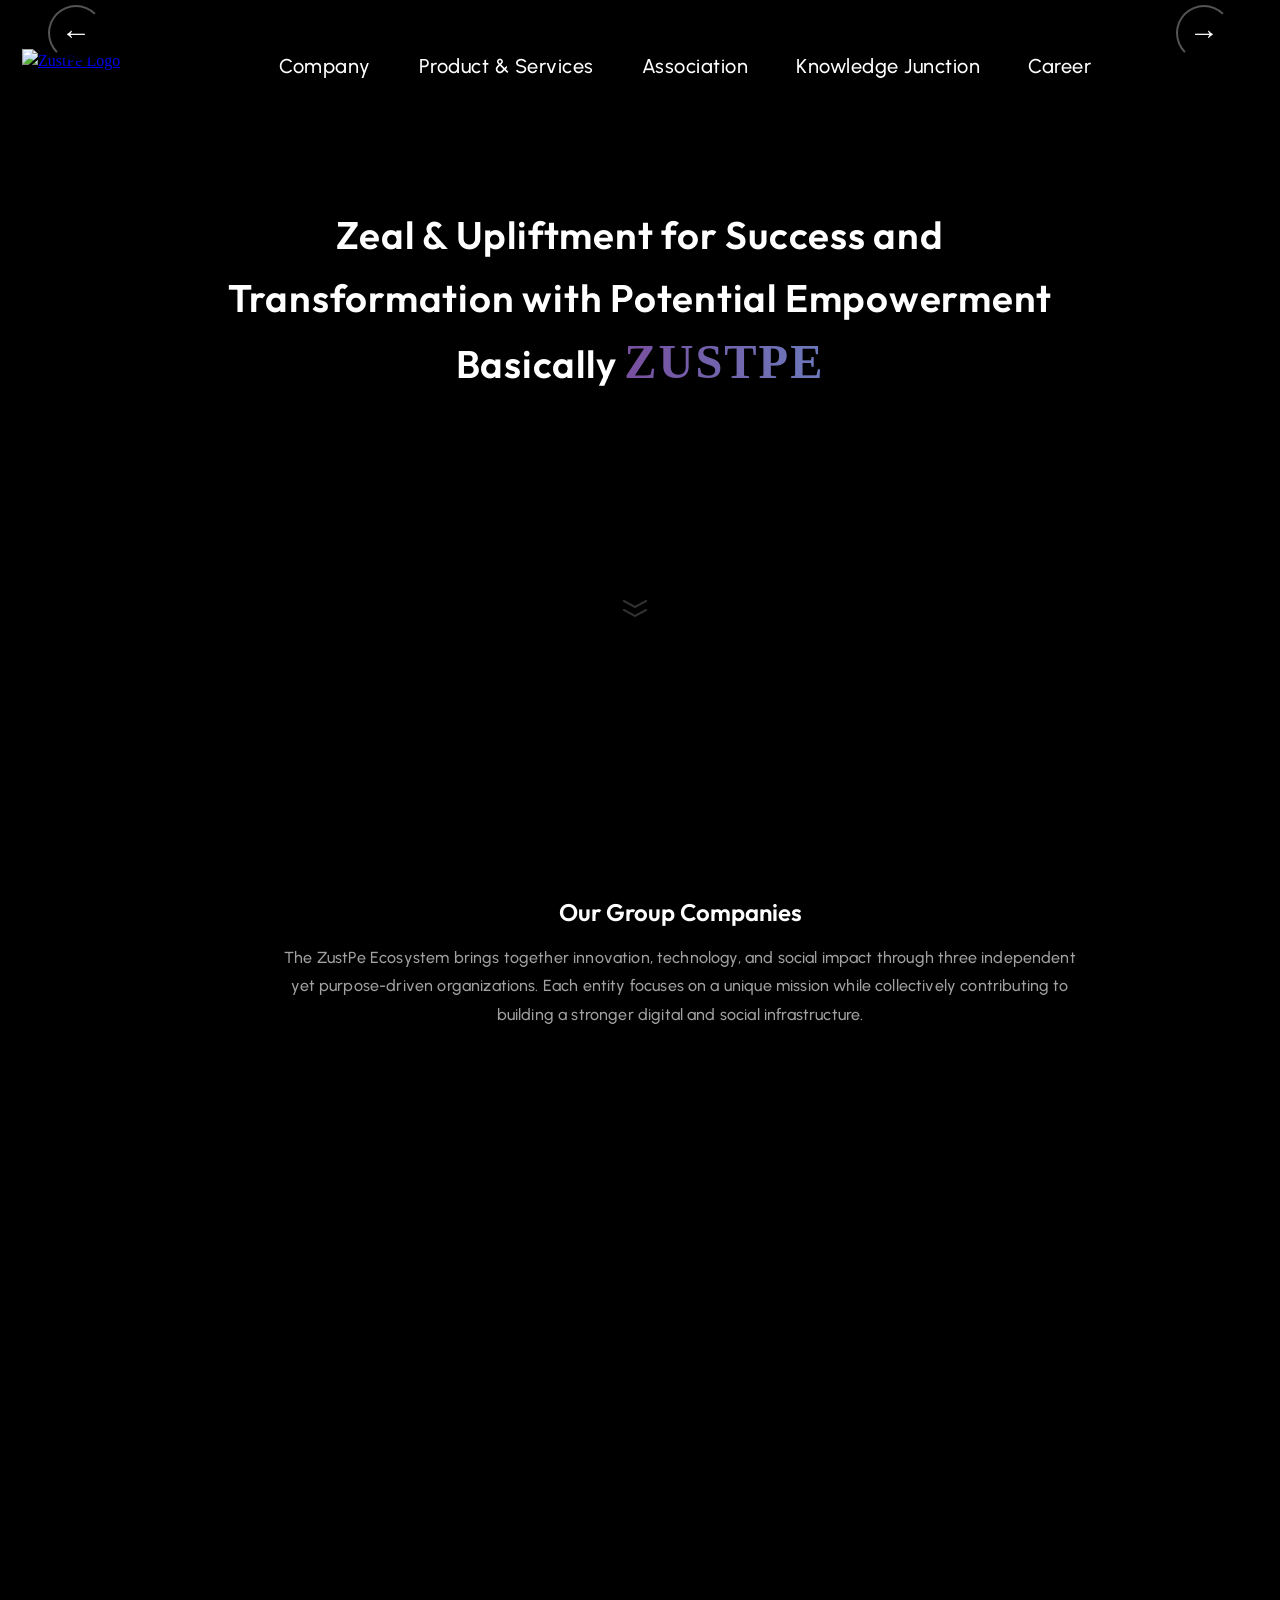
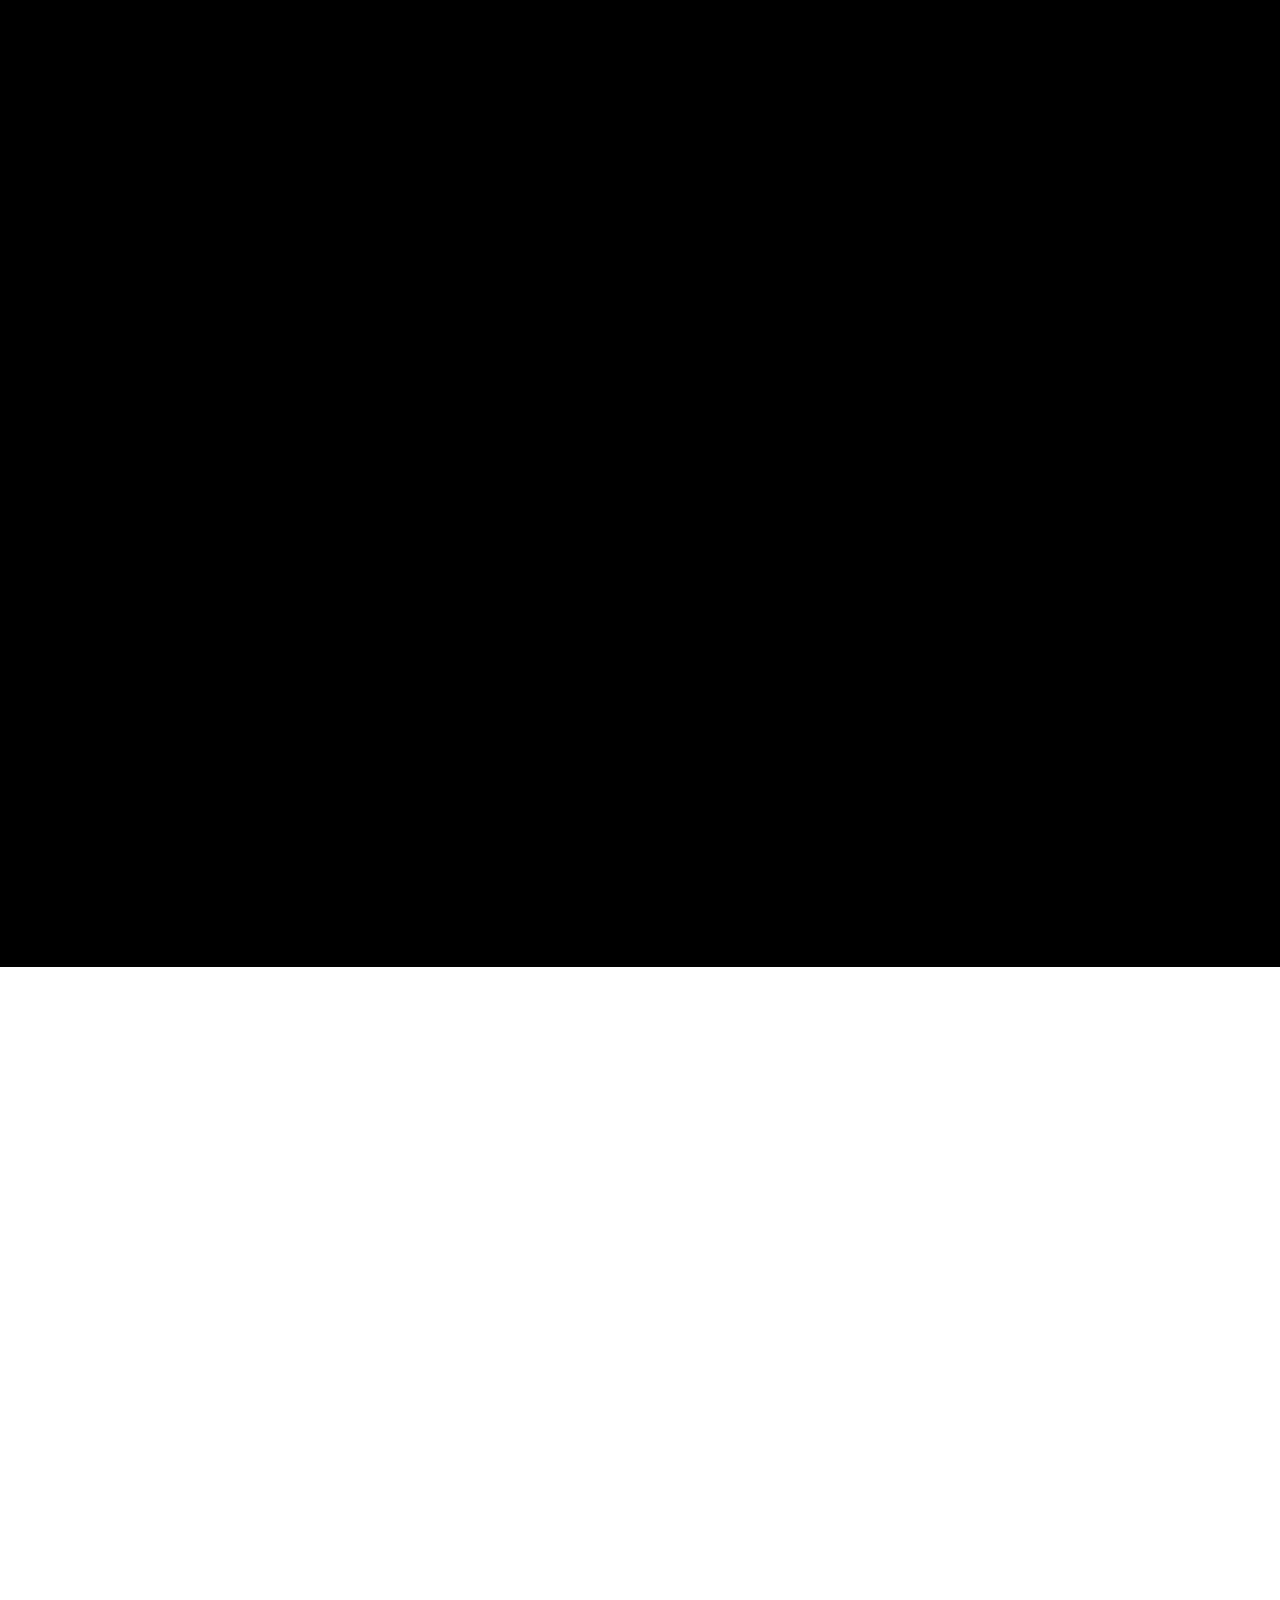
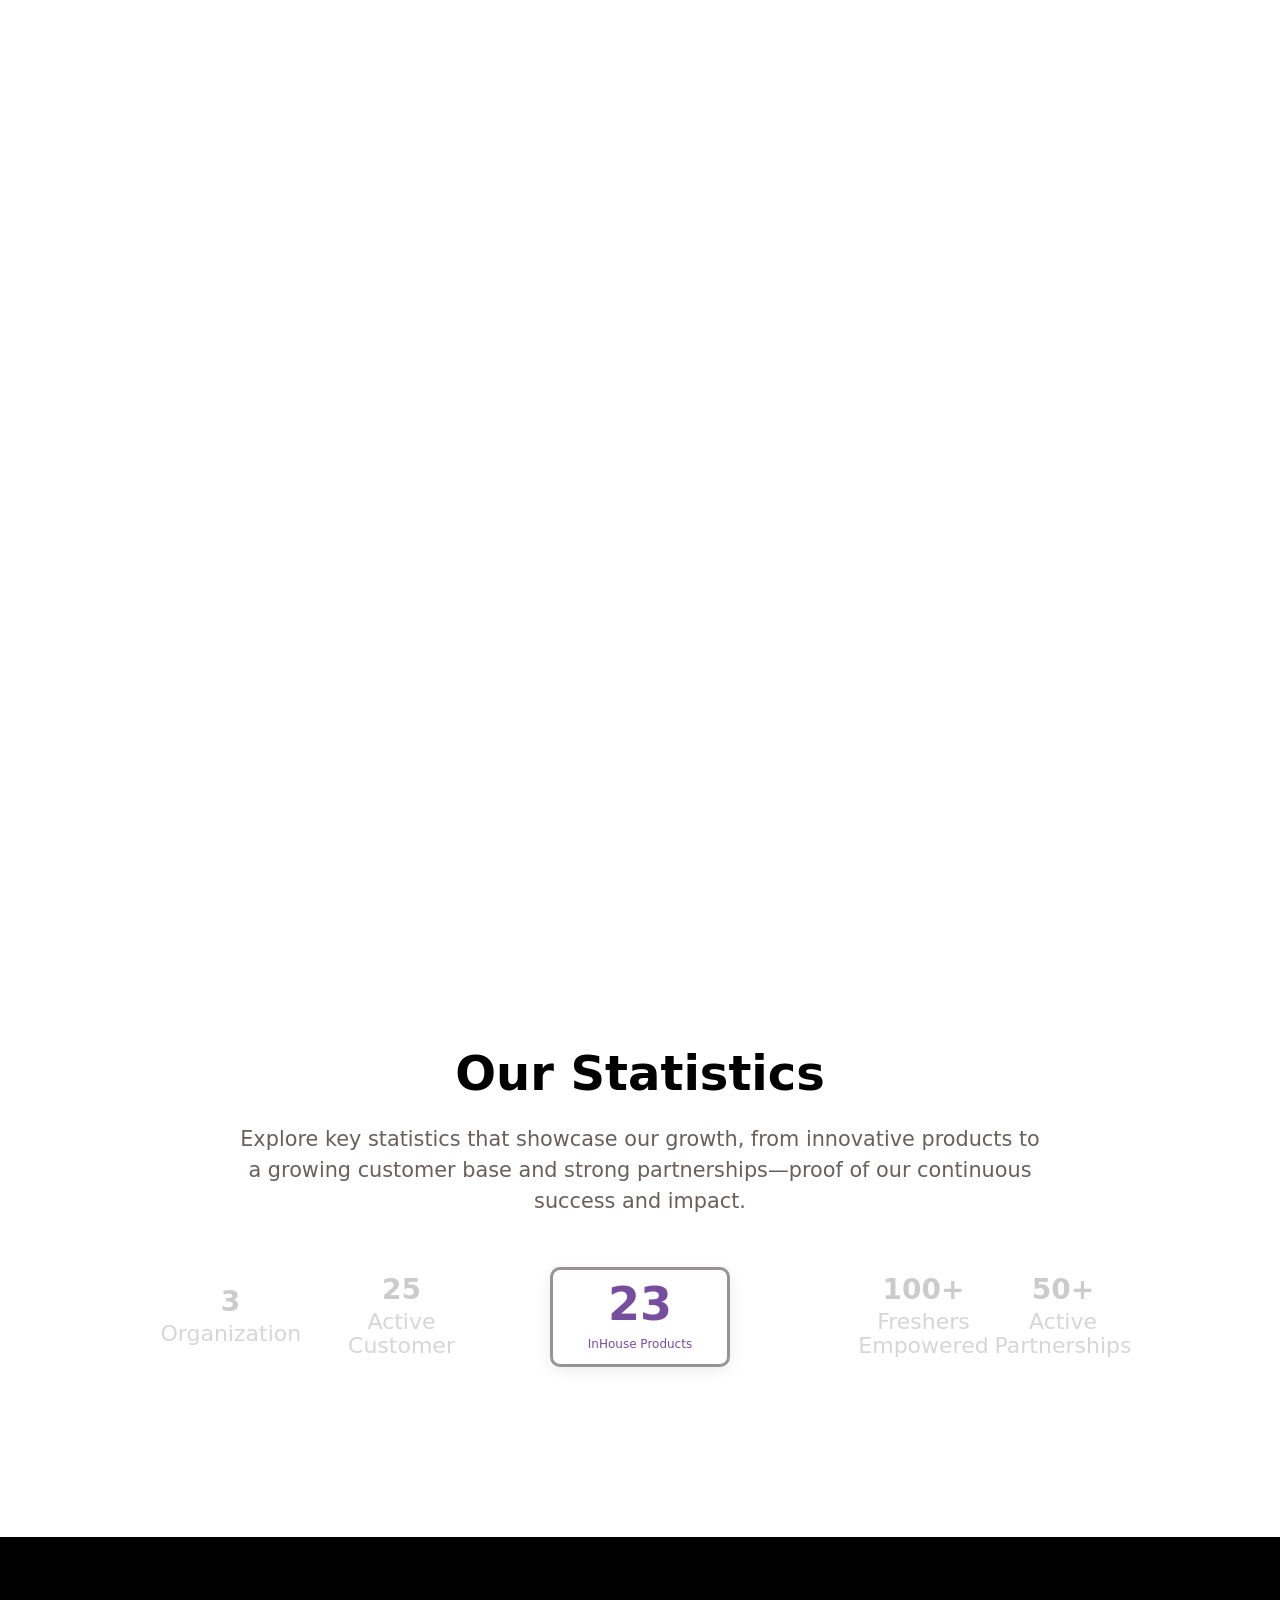
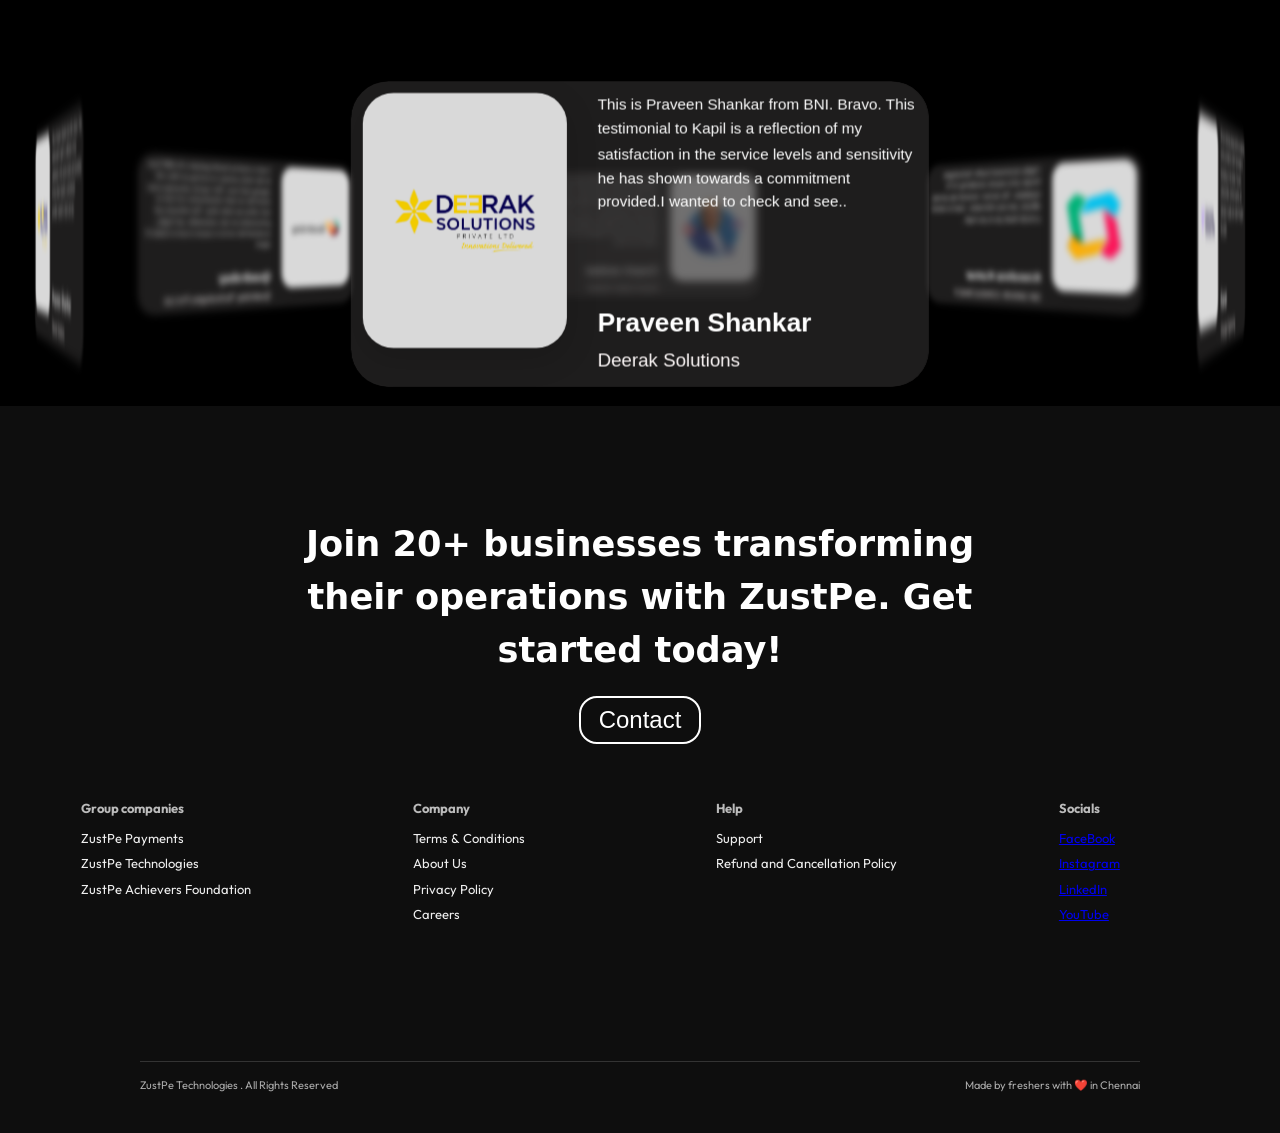
==== commit 49539843: "Add files via upload" ====
--- a/index.html
+++ b/index.html
@@ -197,7 +197,7 @@
 
     }
 
-   
+
 
     /* --- Mobile (up to 768px) --- */
     @media (max-width: 768px) {
@@ -243,17 +243,20 @@
         color: #fff;
       }
 
+
+
       .dropdown-menu,
       .submenu {
         display: none;
         position: static !important;
         width: 100%;
-        background: #1a1a1a;
+        background: #222;
+        opacity: 1 !important;
+        transform: none !important;
+        transition: none;
         box-shadow: none;
-        border-radius: 0;
-        margin: 0;
-        padding: 0;
-      }
+      }
+
 
       .submenu.show {
         display: block !important;
@@ -265,9 +268,10 @@
         float: right;
       }
 
-      .dropdown:hover>.dropdown-menu,
-      .dropdown-submenu:hover>.submenu {
-        display: none;
+
+      .dropdown-menu.open,
+      .submenu.open {
+        display: block !important;
       }
     }
 
@@ -388,32 +392,6 @@
 
 
     /* Our Companiees  Container Start */
-
-    /* .container {
-      width: 100vw;
-
-      text-align: center;
-      background-color: #000;
-      z-index: 0;
-      box-sizing: border-box;
-      position: relative;
-      overflow-x: hidden;
-      padding: 2rem 0;
-      height: auto;
-      justify-content: center;
-      justify-items: center;
-    }
-
-    .container {
-      scrollbar-width: none;
-      -ms-overflow-style: none;
-    }
-
-    .container::-webkit-scrollbar {
-      display: none;
-    } */
-
-
 
     /* Headings */
 
@@ -589,7 +567,7 @@
       transform: translateY(-36em);
 
       transition:
-        transform 1.5s ease,
+        transform 1.6s ease,
         opacity 1.5s ease;
       z-index: 3;
 
@@ -757,7 +735,7 @@
         transform: translateY(-30em);
 
         transition:
-          transform 0.6s ease-out,
+          transform 1.6s ease-out,
           opacity 0.6s ease-out;
       }
 
@@ -765,7 +743,7 @@
         transform: translateY(-60em);
 
         transition:
-          transform 0.6s ease-out,
+          transform 1.7s ease-out,
           opacity 0.6s ease-out;
       }
     }
@@ -810,14 +788,14 @@
       .company-container.company-two.moved {
         transform: translateY(-18.5em);
         transition:
-          transform 0.6s ease-out,
+          transform 1.6s ease-out,
           opacity 0.6s ease-out;
       }
 
       .company-container.company-three.moved {
         transform: translateY(-36em);
         transition:
-          transform 0.6s ease-out,
+          transform 1.9s ease-out,
           opacity 0.6s ease-out;
       }
     }
@@ -1116,7 +1094,7 @@
                         <li class="dropdown-submenu">
                           <a href="#consulting">Consulting<span class="arrow">›</span></a>
                           <ul class="dropdown-menu submenu">
-                            <li><a href="#wenApp">Web APP Development</a></li>
+                            <!-- <li><a href="#wenApp">Web APP Development</a></li> -->
                             <li><a href="#webApp">Web APP Development</a></li>
                             <li><a href="#mobApp">Mobile APP Development</a></li>
                             <li><a href="#devops">DevOps</a></li>
@@ -1129,10 +1107,10 @@
                       <a href="./Association.html?skip=true">Association</a>
                     </div>
                     <div class="nav-item">
-                      <a href="#knowledge">Knowledge Junction</a>
+                      <a href="./KnowledgeJunction.html?skip=true">Knowledge Junction</a>
                     </div>
                     <div class="nav-item">
-                      <a href="#career">Career</a>
+                      <a href="./Career.html?skip=true">Career</a>
                     </div>
                   </nav>
                 </div>
@@ -1142,7 +1120,7 @@
             </header>
 
 
-
+            <!-- 
             <script>
               document.addEventListener("DOMContentLoaded", () => {
                 const toggle = document.getElementById("menuToggle");
@@ -1159,6 +1137,50 @@
                   link.addEventListener("click", () => {
                     nav.classList.remove("active");
                     toggle.textContent = "☰";
+                  });
+                });
+              });
+            </script> -->
+
+            <script>
+              document.addEventListener("DOMContentLoaded", () => {
+                // Existing Menu Toggle Code
+                const toggle = document.getElementById("menuToggle");
+                const nav = document.getElementById("mobileNav");
+
+                if (toggle && nav) {
+                  toggle.addEventListener("click", () => {
+                    nav.classList.toggle("active");
+                    toggle.textContent = nav.classList.contains("active") ? "✕" : "☰";
+                  });
+                }
+
+                // NEW: Dropdown Toggling for Mobile
+                const dropdowns = document.querySelectorAll('.nav-item.dropdown > .dropdown-toggle, .dropdown-submenu > a');
+
+                dropdowns.forEach(btn => {
+                  btn.addEventListener('click', (e) => {
+                    // Only run this if we are on a mobile-sized screen
+                    if (window.innerWidth <= 768) {
+                      e.preventDefault(); // Prevent navigating if it's a parent link
+
+                      const parent = btn.parentElement;
+                      const menu = btn.nextElementSibling;
+
+                      // Toggle the 'active' class on the menu
+                      if (menu) {
+                        const isVisible = menu.style.display === "block";
+                        menu.style.display = isVisible ? "none" : "block";
+                        menu.style.opacity = isVisible ? "0" : "1";
+                        menu.style.transform = isVisible ? "translateY(-10px)" : "translateY(0)";
+
+                        // Optional: Rotate the arrow
+                        const arrow = btn.querySelector('.arrow');
+                        if (arrow) {
+                          arrow.style.transform = isVisible ? "rotate(0deg)" : "rotate(90deg)";
+                        }
+                      }
+                    }
                   });
                 });
               });
@@ -1178,247 +1200,8 @@
         </div>
 
       </div>
-      <div style="display: none">
-        <img src="./images/Comp/Comp 5_00000.jpg" />
-        <img src="./images/Comp/Comp 5_00001.jpg" />
-        <img src="./images/Comp/Comp 5_00002.jpg" />
-        <img src="./images/Comp/Comp 5_00003.jpg" />
-        <img src="./images/Comp/Comp 5_00004.jpg" />
-        <img src="./images/Comp/Comp 5_00005.jpg" />
-        <img src="./images/Comp/Comp 5_00006.jpg" />
-        <img src="./images/Comp/Comp 5_00007.jpg" />
-        <img src="./images/Comp/Comp 5_00008.jpg" />
-        <img src="./images/Comp/Comp 5_00009.jpg" />
-        <img src="./images/Comp/Comp 5_00010.jpg" />
-        <img src="./images/Comp/Comp 5_00011.jpg" />
-        <img src="./images/Comp/Comp 5_00012.jpg" />
-        <img src="./images/Comp/Comp 5_00013.jpg" />
-        <img src="./images/Comp/Comp 5_00014.jpg" />
-        <img src="./images/Comp/Comp 5_00015.jpg" />
-        <img src="./images/Comp/Comp 5_00016.jpg" />
-        <img src="./images/Comp/Comp 5_00017.jpg" />
-        <img src="./images/Comp/Comp 5_00018.jpg" />
-        <img src="./images/Comp/Comp 5_00019.jpg" />
-        <img src="./images/Comp/Comp 5_00020.jpg" />
-        <img src="./images/Comp/Comp 5_00021.jpg" />
-        <img src="./images/Comp/Comp 5_00022.jpg" />
-        <img src="./images/Comp/Comp 5_00023.jpg" />
-        <img src="./images/Comp/Comp 5_00024.jpg" />
-        <img src="./images/Comp/Comp 5_00025.jpg" />
-        <img src="./images/Comp/Comp 5_00026.jpg" />
-        <img src="./images/Comp/Comp 5_00027.jpg" />
-        <img src="./images/Comp/Comp 5_00028.jpg" />
-        <img src="./images/Comp/Comp 5_00029.jpg" />
-        <img src="./images/Comp/Comp 5_00030.jpg" />
-        <img src="./images/Comp/Comp 5_00031.jpg" />
-        <img src="./images/Comp/Comp 5_00032.jpg" />
-        <img src="./images/Comp/Comp 5_00033.jpg" />
-        <img src="./images/Comp/Comp 5_00034.jpg" />
-        <img src="./images/Comp/Comp 5_00035.jpg" />
-        <img src="./images/Comp/Comp 5_00036.jpg" />
-        <img src="./images/Comp/Comp 5_00037.jpg" />
-        <img src="./images/Comp/Comp 5_00038.jpg" />
-        <img src="./images/Comp/Comp 5_00039.jpg" />
-        <img src="./images/Comp/Comp 5_00040.jpg" />
-        <img src="./images/Comp/Comp 5_00041.jpg" />
-        <img src="./images/Comp/Comp 5_00042.jpg" />
-        <img src="./images/Comp/Comp 5_00043.jpg" />
-        <img src="./images/Comp/Comp 5_00044.jpg" />
-        <img src="./images/Comp/Comp 5_00045.jpg" />
-        <img src="./images/Comp/Comp 5_00046.jpg" />
-        <img src="./images/Comp/Comp 5_00047.jpg" />
-        <img src="./images/Comp/Comp 5_00048.jpg" />
-        <img src="./images/Comp/Comp 5_00049.jpg" />
-        <img src="./images/Comp/Comp 5_00050.jpg" />
-        <img src="./images/Comp/Comp 5_00051.jpg" />
-        <img src="./images/Comp/Comp 5_00052.jpg" />
-        <img src="./images/Comp/Comp 5_00053.jpg" />
-        <img src="./images/Comp/Comp 5_00054.jpg" />
-        <img src="./images/Comp/Comp 5_00055.jpg" />
-        <img src="./images/Comp/Comp 5_00056.jpg" />
-        <img src="./images/Comp/Comp 5_00057.jpg" />
-        <img src="./images/Comp/Comp 5_00058.jpg" />
-        <img src="./images/Comp/Comp 5_00059.jpg" />
-        <img src="./images/Comp/Comp 5_00060.jpg" />
-        <img src="./images/Comp/Comp 5_00061.jpg" />
-        <img src="./images/Comp/Comp 5_00062.jpg" />
-        <img src="./images/Comp/Comp 5_00063.jpg" />
-        <img src="./images/Comp/Comp 5_00064.jpg" />
-        <img src="./images/Comp/Comp 5_00065.jpg" />
-        <img src="./images/Comp/Comp 5_00066.jpg" />
-        <img src="./images/Comp/Comp 5_00067.jpg" />
-        <img src="./images/Comp/Comp 5_00068.jpg" />
-        <img src="./images/Comp/Comp 5_00069.jpg" />
-        <img src="./images/Comp/Comp 5_00070.jpg" />
-        <img src="./images/Comp/Comp 5_00071.jpg" />
-        <img src="./images/Comp/Comp 5_00072.jpg" />
-        <img src="./images/Comp/Comp 5_00073.jpg" />
-        <img src="./images/Comp/Comp 5_00074.jpg" />
-        <img src="./images/Comp/Comp 5_00075.jpg" />
-        <img src="./images/Comp/Comp 5_00076.jpg" />
-        <img src="./images/Comp/Comp 5_00077.jpg" />
-
-        <img src="./images/mobiles/Comp 6_00001.jpg" />
-        <img src="./images/mobiles/Comp 6_00002.jpg" />
-        <img src="./images/mobiles/Comp 6_00003.jpg" />
-        <img src="./images/mobiles/Comp 6_00004.jpg" />
-        <img src="./images/mobiles/Comp 6_00005.jpg" />
-        <img src="./images/mobiles/Comp 6_00006.jpg" />
-        <img src="./images/mobiles/Comp 6_00007.jpg" />
-        <img src="./images/mobiles/Comp 6_00008.jpg" />
-        <img src="./images/mobiles/Comp 6_00009.jpg" />
-        <img src="./images/mobiles/Comp 6_00010.jpg" />
-        <img src="./images/mobiles/Comp 6_00011.jpg" />
-        <img src="./images/mobiles/Comp 6_00012.jpg" />
-        <img src="./images/mobiles/Comp 6_00013.jpg" />
-        <img src="./images/mobiles/Comp 6_00014.jpg" />
-        <img src="./images/mobiles/Comp 6_00015.jpg" />
-        <img src="./images/mobiles/Comp 6_00016.jpg" />
-        <img src="./images/mobiles/Comp 6_00017.jpg" />
-        <img src="./images/mobiles/Comp 6_00018.jpg" />
-        <img src="./images/mobiles/Comp 6_00019.jpg" />
-        <img src="./images/mobiles/Comp 6_00020.jpg" />
-        <img src="./images/mobiles/Comp 6_00021.jpg" />
-        <img src="./images/mobiles/Comp 6_00022.jpg" />
-        <img src="./images/mobiles/Comp 6_00023.jpg" />
-        <img src="./images/mobiles/Comp 6_00024.jpg" />
-        <img src="./images/mobiles/Comp 6_00025.jpg" />
-        <img src="./images/mobiles/Comp 6_00026.jpg" />
-        <img src="./images/mobiles/Comp 6_00027.jpg" />
-        <img src="./images/mobiles/Comp 6_00028.jpg" />
-        <img src="./images/mobiles/Comp 6_00029.jpg" />
-        <img src="./images/mobiles/Comp 6_00030.jpg" />
-        <img src="./images/mobiles/Comp 6_00031.jpg" />
-        <img src="./images/mobiles/Comp 6_00032.jpg" />
-        <img src="./images/mobiles/Comp 6_00033.jpg" />
-        <img src="./images/mobiles/Comp 6_00034.jpg" />
-        <img src="./images/mobiles/Comp 6_00035.jpg" />
-        <img src="./images/mobiles/Comp 6_00036.jpg" />
-        <img src="./images/mobiles/Comp 6_00037.jpg" />
-        <img src="./images/mobiles/Comp 6_00038.jpg" />
-        <img src="./images/mobiles/Comp 6_00039.jpg" />
-        <img src="./images/mobiles/Comp 6_00040.jpg" />
-        <img src="./images/mobiles/Comp 6_00041.jpg" />
-        <img src="./images/mobiles/Comp 6_00042.jpg" />
-        <img src="./images/mobiles/Comp 6_00043.jpg" />
-        <img src="./images/mobiles/Comp 6_00044.jpg" />
-        <img src="./images/mobiles/Comp 6_00045.jpg" />
-        <img src="./images/mobiles/Comp 6_00046.jpg" />
-        <img src="./images/mobiles/Comp 6_00047.jpg" />
-        <img src="./images/mobiles/Comp 6_00048.jpg" />
-        <img src="./images/mobiles/Comp 6_00049.jpg" />
-        <img src="./images/mobiles/Comp 6_00050.jpg" />
-        <img src="./images/mobiles/Comp 6_00051.jpg" />
-        <img src="./images/mobiles/Comp 6_00052.jpg" />
-        <img src="./images/mobiles/Comp 6_00053.jpg" />
-        <img src="./images/mobiles/Comp 6_00054.jpg" />
-        <img src="./images/mobiles/Comp 6_00055.jpg" />
-        <img src="./images/mobiles/Comp 6_00056.jpg" />
-        <img src="./images/mobiles/Comp 6_00057.jpg" />
-        <img src="./images/mobiles/Comp 6_00058.jpg" />
-        <img src="./images/mobiles/Comp 6_00059.jpg" />
-        <img src="./images/mobiles/Comp 6_00060.jpg" />
-        <img src="./images/mobiles/Comp 6_00061.jpg" />
-        <img src="./images/mobiles/Comp 6_00062.jpg" />
-        <img src="./images/mobiles/Comp 6_00063.jpg" />
-        <img src="./images/mobiles/Comp 6_00064.jpg" />
-        <img src="./images/mobiles/Comp 6_00065.jpg" />
-        <img src="./images/mobiles/Comp 6_00066.jpg" />
-        <img src="./images/mobiles/Comp 6_00067.jpg" />
-        <img src="./images/mobiles/Comp 6_00068.jpg" />
-        <img src="./images/mobiles/Comp 6_00069.jpg" />
-        <img src="./images/mobiles/Comp 6_00070.jpg" />
-        <img src="./images/mobiles/Comp 6_00071.jpg" />
-        <img src="./images/mobiles/Comp 6_00072.jpg" />
-        <img src="./images/mobiles/Comp 6_00073.jpg" />
-        <img src="./images/mobiles/Comp 6_00074.jpg" />
-        <img src="./images/mobiles/Comp 6_00075.jpg" />
-        <img src="./images/mobiles/Comp 6_00076.jpg" />
-        <img src="./images/mobiles/Comp 6_00077.jpg" />
-        <!-- ---------------- Tab view ------------------------------>
-
-        <img src="./images/Tab/Comp 7_00000.jpg" />
-        <img src="./images/Tab/Comp 7_00001.jpg" />
-        <img src="./images/Tab/Comp 7_00002.jpg" />
-        <img src="./images/Tab/Comp 7_00003.jpg" />
-        <img src="./images/Tab/Comp 7_00004.jpg" />
-        <img src="./images/Tab/Comp 7_00005.jpg" />
-        <img src="./images/Tab/Comp 7_00006.jpg" />
-        <img src="./images/Tab/Comp 7_00007.jpg" />
-        <img src="./images/Tab/Comp 7_00008.jpg" />
-        <img src="./images/Tab/Comp 7_00009.jpg" />
-        <img src="./images/Tab/Comp 7_00010.jpg" />
-        <img src="./images/Tab/Comp 7_00011.jpg" />
-        <img src="./images/Tab/Comp 7_00012.jpg" />
-        <img src="./images/Tab/Comp 7_00013.jpg" />
-        <img src="./images/Tab/Comp 7_00014.jpg" />
-        <img src="./images/Tab/Comp 7_00015.jpg" />
-        <img src="./images/Tab/Comp 7_00016.jpg" />
-        <img src="./images/Tab/Comp 7_00017.jpg" />
-        <img src="./images/Tab/Comp 7_00018.jpg" />
-        <img src="./images/Tab/Comp 7_00019.jpg" />
-        <img src="./images/Tab/Comp 7_00020.jpg" />
-        <img src="./images/Tab/Comp 7_00021.jpg" />
-        <img src="./images/Tab/Comp 7_00022.jpg" />
-        <img src="./images/Tab/Comp 7_00023.jpg" />
-        <img src="./images/Tab/Comp 7_00024.jpg" />
-        <img src="./images/Tab/Comp 7_00025.jpg" />
-        <img src="./images/Tab/Comp 7_00026.jpg" />
-        <img src="./images/Tab/Comp 7_00027.jpg" />
-        <img src="./images/Tab/Comp 7_00028.jpg" />
-        <img src="./images/Tab/Comp 7_00029.jpg" />
-        <img src="./images/Tab/Comp 7_00030.jpg" />
-        <img src="./images/Tab/Comp 7_00031.jpg" />
-        <img src="./images/Tab/Comp 7_00032.jpg" />
-        <img src="./images/Tab/Comp 7_00033.jpg" />
-        <img src="./images/Tab/Comp 7_00034.jpg" />
-        <img src="./images/Tab/Comp 7_00035.jpg" />
-        <img src="./images/Tab/Comp 7_00036.jpg" />
-        <img src="./images/Tab/Comp 7_00037.jpg" />
-        <img src="./images/Tab/Comp 7_00038.jpg" />
-        <img src="./images/Tab/Comp 7_00039.jpg" />
-        <img src="./images/Tab/Comp 7_00040.jpg" />
-        <img src="./images/Tab/Comp 7_00041.jpg" />
-        <img src="./images/Tab/Comp 7_00042.jpg" />
-        <img src="./images/Tab/Comp 7_00043.jpg" />
-        <img src="./images/Tab/Comp 7_00044.jpg" />
-        <img src="./images/Tab/Comp 7_00045.jpg" />
-        <img src="./images/Tab/Comp 7_00046.jpg" />
-        <img src="./images/Tab/Comp 7_00047.jpg" />
-        <img src="./images/Tab/Comp 7_00048.jpg" />
-        <img src="./images/Tab/Comp 7_00049.jpg" />
-        <img src="./images/Tab/Comp 7_00050.jpg" />
-        <img src="./images/Tab/Comp 7_00051.jpg" />
-        <img src="./images/Tab/Comp 7_00052.jpg" />
-        <img src="./images/Tab/Comp 7_00053.jpg" />
-        <img src="./images/Tab/Comp 7_00054.jpg" />
-        <img src="./images/Tab/Comp 7_00055.jpg" />
-        <img src="./images/Tab/Comp 7_00056.jpg" />
-        <img src="./images/Tab/Comp 7_00057.jpg" />
-        <img src="./images/Tab/Comp 7_00058.jpg" />
-        <img src="./images/Tab/Comp 7_00059.jpg" />
-        <img src="./images/Tab/Comp 7_00060.jpg" />
-        <img src="./images/Tab/Comp 7_00061.jpg" />
-        <img src="./images/Tab/Comp 7_00062.jpg" />
-        <img src="./images/Tab/Comp 7_00063.jpg" />
-        <img src="./images/Tab/Comp 7_00064.jpg" />
-        <img src="./images/Tab/Comp 7_00065.jpg" />
-        <img src="./images/Tab/Comp 7_00066.jpg" />
-        <img src="./images/Tab/Comp 7_00067.jpg" />
-        <img src="./images/Tab/Comp 7_00068.jpg" />
-        <img src="./images/Tab/Comp 7_00069.jpg" />
-        <img src="./images/Tab/Comp 7_00070.jpg" />
-        <img src="./images/Tab/Comp 7_00071.jpg" />
-        <img src="./images/Tab/Comp 7_00072.jpg" />
-        <img src="./images/Tab/Comp 7_00073.jpg" />
-        <img src="./images/Tab/Comp 7_00074.jpg" />
-        <img src="./images/Tab/Comp 7_00075.jpg" />
-        <img src="./images/Tab/Comp 7_00076.jpg" />
-        <img src="./images/Tab/Comp 7_00077.jpg" />
-      </div>
+
     </div>
-
-
 
 
 
@@ -1439,7 +1222,7 @@
             <div class="company-info-left">
               <h6>ZustPe Payment </h6>
               <div class="company-logo">
-                <img src="./images/ourCompany/Zustpe Payments Logo.png" alt="Company Two Logo" />
+                <img src="./images/ourCompany/ZustpePaymentsLogo.png" alt="ZustpePayments Logo" />
 
               </div>
             </div>
@@ -1463,7 +1246,7 @@
             <div class="company-info-left">
               <h6>ZustPe Technologies</h6>
               <div class="company-logo">
-                <img src="./images/ourCompany/Zustpe Logo.png" alt="Company One Logo" />
+                <img src="./images/ourCompany/ZustpeTechnologies.png" alt=" ZustpeTechnologies Logo" />
               </div>
             </div>
             <div class="line"></div>
@@ -1487,7 +1270,7 @@
             <div class="company-info-left">
               <h6>ZustPe Achievers Foundation</h6>
               <div class="company-logo">
-                <img src="./images/ourCompany/Zustpe Green.png" alt="Company Three Logo" />
+                <img src="./images/ourCompany/ZustpeAchivers.png" alt="Zustpe Achivers Foundation Logo" />
               </div>
             </div>
             <div class="line"></div>
@@ -1821,7 +1604,7 @@
                   </div>
                 </div>
               </div>
-           
+
               <div class="cardT" style="transform: rotateY(300deg) translateZ(460px);">
                 <div class="card-innerT">
                   <div class="logo-boxT">
@@ -1934,83 +1717,6 @@
 
     <!-- 6 cards end -->
 
-      <!-- 5 cards -->
-    <!-- <script>
-      const carouselT = document.getElementById("carouselT");
-      const prevBtnT = document.getElementById("prevT");
-      const nextBtnT = document.getElementById("nextT");
-
-      let currentAngle = 0;
-
-      function initCarousel() {
-        const cards = Array.from(document.querySelectorAll(".cardT"));
-        const numCards = cards.length;
-        if (numCards === 0) return;
-
-        const angleStepT = 360 / numCards;
-
-        const cardRect = cards[0].getBoundingClientRect();
-        const cardWidth = cardRect.width;
-        const radius = (cardWidth / 2) / Math.tan(Math.PI / numCards)+60;
-
-        cards.forEach((card, i) => {
-          const baseAngle = i * angleStepT;
-          card.style.transform = `rotateY(${baseAngle}deg) translateZ(${radius}px)`;
-        });
-
-        function setCenterAndBackCards() {
-          let centerCard = null;
-          let backCard = null;
-          let minDiff = Infinity;
-          let maxDiff = -Infinity;
-
-          cards.forEach((card, i) => {
-            const baseAngle = i * angleStepT;
-            let angle = (baseAngle + currentAngle) % 360;
-            if (angle > 180) angle -= 360;
-            const diff = Math.abs(angle);
-
-            if (diff < minDiff) {
-              minDiff = diff;
-              centerCard = card;
-            }
-            if (diff > maxDiff) {
-              maxDiff = diff;
-              backCard = card;
-            }
-          });
-
-          cards.forEach((c) => c.classList.remove("is-center", "is-back"));
-          if (centerCard) centerCard.classList.add("is-center");
-          if (backCard && maxDiff > 90) backCard.classList.add("is-back");
-        }
-
-        function updateCarousel() {
-          carouselT.style.transform = `rotateY(${currentAngle}deg)`;
-          requestAnimationFrame(setCenterAndBackCards);
-        }
-
-        nextBtnT.addEventListener("click", () => {
-          currentAngle -= angleStepT;
-          updateCarousel();
-        });
-
-        prevBtnT.addEventListener("click", () => {
-          currentAngle += angleStepT;
-          updateCarousel();
-        });
-
-        updateCarousel();
-        setCenterAndBackCards();
-      }
-
-      if (document.readyState === "loading") {
-        document.addEventListener("DOMContentLoaded", initCarousel);
-      } else {
-        initCarousel();
-      }
-    </script> -->
-
 
 
     <!-- Testimonial Script End -->
@@ -2030,15 +1736,7 @@
       </h2>
       <div class="cta-buttons">
         <button class="btn-outline">Contact</button>
-        <!-- <button class="btn-filled">Get Started <span>↗</span></button> -->
-        <!-- <img src="./images/Link.png" alt="Zustpe Logo" class="header-right" /> -->
-
-        <!-- <a href="#" class="get-started-button1">
-          <span class="button-text">Get Started</span>
-          <span class="arrow-circle1">
-            <img src="./images/arrow2.png" alt="Arrow" class="arrow-img" />
-          </span>
-        </a> -->
+
       </div>
     </section>
 
@@ -2075,10 +1773,10 @@
         <div class="footer-column">
           <h4>Socials</h4>
           <ul>
-            <li>Facebook</li>
-            <li>Instagram</li>
-            <li>LinkedIn</li>
-            <li>YouTube</li>
+            <li> <a href="https://www.facebook.com/zustpepayment/">FaceBook</a></li>
+            <li><a href="https://www.instagram.com/zustpe/">Instagram</a></li>
+            <li><a href="https://in.linkedin.com/company/zustpe">LinkedIn</a></li>
+            <li><a href="https://www.youtube.com/@zustpe">YouTube</a></li>
           </ul>
         </div>
       </div>
@@ -2093,7 +1791,7 @@
     </footer>
   </div>
   <script src="script.js"></script>
-  <script>
+  <!-- <script>
     const section = document.querySelector("#card-section");
     const articles = section.querySelectorAll("article");
     let currentIndex = 0;
@@ -2127,18 +1825,17 @@
       if (isScrolling) return;
       const delta = e.deltaY;
 
-      // Only block scrolling if we're within card range
       if (
         (delta > 0 && currentIndex < articles.length - 1) ||
         (delta < 0 && currentIndex > 0)
       ) {
-        e.preventDefault(); // prevent page scroll ONLY if we can move between cards
+        e.preventDefault(); 
         isScrolling = true;
 
         if (delta > 0 && currentIndex < articles.length - 1) {
-          currentIndex++; // move down
+          currentIndex++; 
         } else if (delta < 0 && currentIndex > 0) {
-          currentIndex--; // move up
+          currentIndex--; 
         }
 
         updateCards();
@@ -2147,26 +1844,23 @@
           isScrolling = false;
         }, 400);
       }
-      // else → let the page scroll normally
     }
 
     section.addEventListener("wheel", handleScroll, { passive: false });
     updateCards();
-    // -------------------------- this is background load--------------------
-
- 
+
+
 
     const bg = document.querySelector(".bgimg");
     const images = [];
     let i = 0;
 
     const sequences = [
-      { path: "./images/bgimg/bala_", count: 78, pad: 5 }, // bala_00000 → bala_00077
-      { path: "./images/mobiles/Comp 6_", count: 77, pad: 5 }, // Comp 6_00001 → Comp 6_00077
-      { path: "./images/Tab/Comp 7_", count: 78, pad: 5 }, // Comp 7_00000 → Comp 7_00077
+      { path: "./images/bgimg/bala_", count: 78, pad: 5 }, 
+      { path: "./images/mobiles/Comp 6_", count: 77, pad: 5 },
+      { path: "./images/Tab/Comp 7_", count: 78, pad: 5 }, 
     ];
 
-    // Preload all sequences
     function preloadImages(callback) {
       let loaded = 0;
       let total = sequences.reduce((sum, seq) => sum + seq.count, 0);
@@ -2184,17 +1878,14 @@
       });
     }
 
-    // Animate background cycling through all loaded images
     function animate() {
       bg.style.backgroundImage = `url('${images[i].src}')`;
       i = (i + 1) % images.length;
-      setTimeout(animate, 50); // 20fps
-    }
-
-    // Start
+      setTimeout(animate, 50); 
+    }
+
     preloadImages(animate);
 
-    // -------------------------------------
 
     document.addEventListener("DOMContentLoaded", () => {
       const sections = document.querySelectorAll(".container1");
@@ -2208,17 +1899,16 @@
                   ".circle"
                 );
               circles.forEach((c) => c.classList.add("animate"));
-              // Uncomment this if you want animation only once per section
-              // observer.unobserve(entry.target);
+             
             }
           });
         },
-        { threshold: 0.5 } // run when 50% of section is visible
+        { threshold: 0.5 } 
       );
 
       sections.forEach((section) => observer.observe(section));
     });
-  </script>
+  </script> -->
 </body>
 
 </html>
--- a/style.css
+++ b/style.css
@@ -1,7 +1,8 @@
 @import url("https://fonts.googleapis.com/css2?family=Outfit:wght@600&display=swap");
 @import url("https://fonts.googleapis.com/css2?family=Urbanist:wght@500&display=swap");
 @layer base, utilities, demo;
-@import url(https://fonts.bunny.net/css?family=kodchasan:200,400,600) layer(demo);
+@import url(https://fonts.bunny.net/css?family=kodchasan:200,400,600)
+layer(demo);
 
 * {
   margin: 0;
@@ -9,16 +10,8 @@
   box-sizing: border-box;
 }
 
-/* .our-group-seond {
-  padding-left: 6rem;
-} */
-
 .our-group-seond {
-  /* text-align: center; */
   padding-left: 5rem;
-
-  /* padding: 0 clamp(1rem, 4vw, 6rem);
-      margin-bottom: clamp(2rem, 5vw, 3rem); */
 }
 
 body {
@@ -37,17 +30,6 @@
   padding: 40px 0;
   min-height: 110vh;
 }
-
-/*       
-           body {
-        font-family: "Segoe UI", Tahoma, sans-serif;
-        background: #e4e4e4;
-        display: flex;
-        flex-direction: column;
-        align-items: center;
-        padding: 40px 0;
-        min-height: 100vh;
-      } */
 
 h2 {
   font-size: 2rem;
@@ -126,12 +108,14 @@
   margin-left: -10vw;
   margin-top: 7vh;
   background: linear-gradient(to right, #999, #fff);
-  clip-path: polygon(2.71% 19.01%,
-      30% 26%,
-      39.99% 33.34%,
-      40.99% 68.33%,
-      30% 75%,
-      2.71% 81.67%);
+  clip-path: polygon(
+    2.71% 19.01%,
+    30% 26%,
+    39.99% 33.34%,
+    40.99% 68.33%,
+    30% 75%,
+    2.71% 81.67%
+  );
   z-index: 1;
   border-radius: 30px;
 }
@@ -166,10 +150,12 @@
   margin-left: 55vw;
   margin-top: 7.5vh;
   background: linear-gradient(to right, #fff, #999);
-  clip-path: polygon(26.72% 25.68%,
-      91.42% 13.46%,
-      91.42% 73.31%,
-      26.72% 62.09%);
+  clip-path: polygon(
+    26.72% 25.68%,
+    91.42% 13.46%,
+    91.42% 73.31%,
+    26.72% 62.09%
+  );
   z-index: 1;
   border-radius: 160px;
 }
@@ -451,7 +437,6 @@
   }
 }
 
-
 /* Full Page start */
 
 .fullpage {
@@ -602,24 +587,12 @@
 
 @font-face {
   font-family: Zustpe_Font;
-  /* src: url(./fonts/Zustpe_Font.ttf) format("truetype" ); */
   src: url(./Zustpe_Italic.otf) format("opentype");
 }
-
-/* .arrowDown{
-  position: absolute;
-  display:flex;
-  justify-content: center;
-  align-items: center;
-  margin-left: 50%;
-  opacity: 1;
-
-} */
 
 .get-started-button1 {
   font-size: 0.3rem;
   padding: 1.1vh 1.2vw;
-  /* margin: 1.5em auto 0 auto; */
   display: flex;
   align-items: center;
   justify-content: center;
@@ -628,9 +601,7 @@
   border-radius: 30px;
   text-decoration: none;
   font-weight: bold;
-  /* font-weight: 160px; */
-  /* margin-top: 30vh;
-    margin-right: -53vw; */
+
   font-size: 1.4vw;
 }
 
@@ -647,7 +618,6 @@
 }
 
 .get-started-button1:hover .arrow-img {
-  /* content: url("./images/arrow2.png"); */
   content: url("./images/arrow1.png");
 }
 
@@ -656,7 +626,6 @@
   justify-content: center;
   align-items: center;
   min-height: 100px;
-  /* Adjust height as needed */
 }
 
 .run-once-img {
@@ -696,34 +665,6 @@
 .header-center a:hover {
   color: #dda0dd;
 }
-
-/* .center-content {
-  padding-top: 30px;
-  line-height: 1.4;
-  position: relative;
-  justify-content: center;
-  align-items: center;
-  text-align: center;
-  z-index: 2;
-  display: flex;
-  flex-direction: column;
-  gap: 20px;
-  width: 100%;
-}
-
-.center-content h1 {
-  font-size: 2rem;
-  color: #ffffff;
-  text-align: center;
-  font-family: "Outfit", sans-serif;
-  font-weight: 600;
-  line-height: 63px;
-  letter-spacing: 0.02em;
-} */
-
-/* .center-content .this_is_h1 {
-  margin-top: 15vh;
-} */
 
 .bgimg {
   background-color: #000000;
@@ -743,851 +684,10 @@
     background-image: url("./images/bgimg/bala_00000.jpg");
   }
 
-  1.2987% {
-    background-image: url("./images/bgimg/bala_00001.jpg");
-  }
-
-  2.5974% {
-    background-image: url("./images/bgimg/bala_00002.jpg");
-  }
-
-  3.8961% {
-    background-image: url("./images/bgimg/bala_00003.jpg");
-  }
-
-  5.1948% {
-    background-image: url("./images/bgimg/bala_00004.jpg");
-  }
-
-  6.4935% {
-    background-image: url("./images/bgimg/bala_00005.jpg");
-  }
-
-  7.7922% {
-    background-image: url("./images/bgimg/bala_00006.jpg");
-  }
-
-  9.0909% {
-    background-image: url("./images/bgimg/bala_00007.jpg");
-  }
-
-  10.3896% {
-    background-image: url("./images/bgimg/bala_00008.jpg");
-  }
-
-  11.6883% {
-    background-image: url("./images/bgimg/bala_00009.jpg");
-  }
-
-  12.987% {
-    background-image: url("./images/bgimg/bala_00010.jpg");
-  }
-
-  14.2857% {
-    background-image: url("./images/bgimg/bala_00011.jpg");
-  }
-
-  15.5844% {
-    background-image: url("./images/bgimg/bala_00012.jpg");
-  }
-
-  16.8831% {
-    background-image: url("./images/bgimg/bala_00013.jpg");
-  }
-
-  18.1818% {
-    background-image: url("./images/bgimg/bala_00014.jpg");
-  }
-
-  19.4805% {
-    background-image: url("./images/bgimg/bala_00015.jpg");
-  }
-
-  20.7792% {
-    background-image: url("./images/bgimg/bala_00016.jpg");
-  }
-
-  22.0779% {
-    background-image: url("./images/bgimg/bala_00017.jpg");
-  }
-
-  23.3766% {
-    background-image: url("./images/bgimg/bala_00018.jpg");
-  }
-
-  24.6753% {
-    background-image: url("./images/bgimg/bala_00019.jpg");
-  }
-
-  25.974% {
-    background-image: url("./images/bgimg/bala_00020.jpg");
-  }
-
-  27.2727% {
-    background-image: url("./images/bgimg/bala_00021.jpg");
-  }
-
-  28.5714% {
-    background-image: url("./images/bgimg/bala_00022.jpg");
-  }
-
-  29.8701% {
-    background-image: url("./images/bgimg/bala_00023.jpg");
-  }
-
-  31.1688% {
-    background-image: url("./images/bgimg/bala_00024.jpg");
-  }
-
-  32.4675% {
-    background-image: url("./images/bgimg/bala_00025.jpg");
-  }
-
-  33.7662% {
-    background-image: url("./images/bgimg/bala_00026.jpg");
-  }
-
-  35.0649% {
-    background-image: url("./images/bgimg/bala_00027.jpg");
-  }
-
-  36.3636% {
-    background-image: url("./images/bgimg/bala_00028.jpg");
-  }
-
-  37.6623% {
-    background-image: url("./images/bgimg/bala_00029.jpg");
-  }
-
-  38.961% {
-    background-image: url("./images/bgimg/bala_00030.jpg");
-  }
-
-  40.2597% {
-    background-image: url("./images/bgimg/bala_00031.jpg");
-  }
-
-  41.5584% {
-    background-image: url("./images/bgimg/bala_00032.jpg");
-  }
-
-  42.8571% {
-    background-image: url("./images/bgimg/bala_00033.jpg");
-  }
-
-  44.1558% {
-    background-image: url("./images/bgimg/bala_00034.jpg");
-  }
-
-  45.4545% {
-    background-image: url("./images/bgimg/bala_00035.jpg");
-  }
-
-  46.7532% {
-    background-image: url("./images/bgimg/bala_00036.jpg");
-  }
-
-  48.0519% {
-    background-image: url("./images/bgimg/bala_00037.jpg");
-  }
-
-  49.3506% {
-    background-image: url("./images/bgimg/bala_00038.jpg");
-  }
-
-  50.6493% {
-    background-image: url("./images/bgimg/bala_00039.jpg");
-  }
-
-  51.948% {
-    background-image: url("./images/bgimg/bala_00040.jpg");
-  }
-
-  53.2467% {
-    background-image: url("./images/bgimg/bala_00041.jpg");
-  }
-
-  54.5454% {
-    background-image: url("./images/bgimg/bala_00042.jpg");
-  }
-
-  55.8441% {
-    background-image: url("./images/bgimg/bala_00043.jpg");
-  }
-
-  57.1428% {
-    background-image: url("./images/bgimg/bala_00044.jpg");
-  }
-
-  58.4415% {
-    background-image: url("./images/bgimg/bala_00045.jpg");
-  }
-
-  59.7402% {
-    background-image: url("./images/bgimg/bala_00046.jpg");
-  }
-
-  61.0389% {
-    background-image: url("./images/bgimg/bala_00047.jpg");
-  }
-
-  62.3376% {
-    background-image: url("./images/bgimg/bala_00048.jpg");
-  }
-
-  63.6363% {
-    background-image: url("./images/bgimg/bala_00049.jpg");
-  }
-
-  64.935% {
-    background-image: url("./images/bgimg/bala_00050.jpg");
-  }
-
-  66.2337% {
-    background-image: url("./images/bgimg/bala_00051.jpg");
-  }
-
-  67.5324% {
-    background-image: url("./images/bgimg/bala_00052.jpg");
-  }
-
-  68.8311% {
-    background-image: url("./images/bgimg/bala_00053.jpg");
-  }
-
-  70.1298% {
-    background-image: url("./images/bgimg/bala_00054.jpg");
-  }
-
-  71.4285% {
-    background-image: url("./images/bgimg/bala_00055.jpg");
-  }
-
-  72.7272% {
-    background-image: url("./images/bgimg/bala_00056.jpg");
-  }
-
-  74.0259% {
-    background-image: url("./images/bgimg/bala_00057.jpg");
-  }
-
-  75.3246% {
-    background-image: url("./images/bgimg/bala_00058.jpg");
-  }
-
-  76.6233% {
-    background-image: url("./images/bgimg/bala_00059.jpg");
-  }
-
-  77.922% {
-    background-image: url("./images/bgimg/bala_00060.jpg");
-  }
-
-  79.2207% {
-    background-image: url("./images/bgimg/bala_00061.jpg");
-  }
-
-  80.5194% {
-    background-image: url("./images/bgimg/bala_00062.jpg");
-  }
-
-  81.8181% {
-    background-image: url("./images/bgimg/bala_00063.jpg");
-  }
-
-  83.1168% {
-    background-image: url("./images/bgimg/bala_00064.jpg");
-  }
-
-  84.4155% {
-    background-image: url("./images/bgimg/bala_00065.jpg");
-  }
-
-  85.7142% {
-    background-image: url("./images/bgimg/bala_00066.jpg");
-  }
-
-  87.0129% {
-    background-image: url("./images/bgimg/bala_00067.jpg");
-  }
-
-  88.3116% {
-    background-image: url("./images/bgimg/bala_00068.jpg");
-  }
-
-  89.6103% {
-    background-image: url("./images/bgimg/bala_00069.jpg");
-  }
-
-  90.909% {
-    background-image: url("./images/bgimg/bala_00070.jpg");
-  }
-
-  92.2077% {
-    background-image: url("./images/bgimg/bala_00071.jpg");
-  }
-
-  93.5064% {
-    background-image: url("./images/bgimg/bala_00072.jpg");
-  }
-
-  94.8051% {
-    background-image: url("./images/bgimg/bala_00073.jpg");
-  }
-
-  96.1038% {
-    background-image: url("./images/bgimg/bala_00074.jpg");
-  }
-
-  97.4025% {
-    background-image: url("./images/bgimg/bala_00075.jpg");
-  }
-
-  98.7012% {
-    background-image: url("./images/bgimg/bala_00076.jpg");
-  }
-
   100% {
     background-image: url("./images/bgimg/bala_00077.jpg");
   }
 }
-
-/* Full Screen Container Start */
-/* 
-.container {
-  width: 100vw;
-
-  text-align: center;
-  background-color: #000;
-  z-index: 0;
-  box-sizing: border-box;
-  position: relative;
-  overflow-x: hidden;
-  padding: 2rem 0;
-  height: auto;
-  justify-content: center;
-  justify-items: center;
-  margin: auto;
-}
-
-.container {
-  scrollbar-width: none;
-  -ms-overflow-style: none;
-}
-
-.container::-webkit-scrollbar {
-  display: none;
-}
-
-.align {
-  font-family: "Outfit", sans-serif;
-  font-weight: 600;
-  font-style: normal;
-  font-size: 24px;
-  line-height: 100%;
-  letter-spacing: 0;
-  text-transform: capitalize;
-  color: white;
-  margin-bottom: 20px;
-}
-
-.textalign {
-  font-family: "Urbanist", sans-serif;
-  font-weight: 500;
-  font-style: normal;
-  font-size: 12px;
-  line-height: 1.78;
-  letter-spacing: 0.01em;
-  text-align: center;
-  color: #a1a1a1;
-}
-
-
-.company-container {
-  width: 100vw;
-  max-width: 55rem;
-  max-height: none;
-  display: flex;
-  flex-direction: column;
-  position: relative;
-  opacity: 0;
-  transform: translateY(100px);
-  transition:
-    transform 1.5s ease-out,
-    opacity 1.5s ease-out;
-  will-change: transform, opacity;
-  margin-top: 41px;
-  margin-right: 64px;
-}
-
-.company-container.visible {
-  opacity: 1;
-  transform: translateY(0);
-}
-
-.company-container:nth-child(1) {
-  transition-delay: 0s;
-}
-
-.company-container:nth-child(2) {
-  transition-delay: 0.2s;
-}
-
-.company-container:nth-child(3) {
-  transition-delay: 0.4s;
-}
-
-
-.company-item {
-  display: flex;
-  justify-content: space-between;
-  align-items: flex-start;
-  flex-wrap: wrap;
-  position: relative;
-}
-
-.company-info {
-  display: flex;
-  flex-wrap: wrap;
-  justify-content: center;
-  width: 56vw;
-  margin-left: 20vh;
-  align-items: center;
-  border-radius: 0.5rem;
-  border: 0.15rem solid rgb(63, 61, 61);
-  background-color: rgb(32, 31, 31);
-  padding: 1rem;
-}
-
-.company-info-left {
-  display: flex;
-  flex-direction: column;
-  flex: 1 1 40%;
-  text-align: left;
-}
-
-.company-info-left h6 {
-  font-weight: bold;
-  color: white;
-  margin: 0;
-  padding-block: 0.1rem;
-  padding-inline-start: 0.5rem;
-  font-size: 16px;
-}
-
-.company-logo {
-  display: flex;
-  justify-content: center;
-  align-items: center;
-  margin-right: 7rem;
-  padding-top: 3rem;
-  padding-bottom: 3rem;
-}
-
-.company-logo img {
-  width: 5rem;
-  height: auto;
-}
-
-.line {
-  width: 0.1rem;
-  height: 6rem;
-  background-color: #fff;
-  position: absolute;
-  top: 55%;
-  left: 48%;
-  transform: translateY(-50%);
-}
-
-.company-details-right {
-  text-align: left;
-  flex: 1 1 55%;
-  padding-left: 1rem;
-}
-
-.company-details-right p {
-  font-family: "Poppins", sans-serif;
-  font-weight: 500;
-  font-style: normal;
-  font-size: 12px;
-  line-height: 178%;
-  letter-spacing: 0.01em;
-  padding-top: 0.8rem;
-}
-
-.company-container.company-two.moved {
-  transform: translateY(-13em);
-  transition:
-    transform 1.5s ease,
-    opacity 1.5s ease;
-  z-index: 1;
-}
-
-.company-container.company-three.moved {
-  transform: translateY(-26em);
-  transition:
-    transform 1.5s ease,
-    opacity 1.5s ease;
-  z-index: 3;
-
-}
-
-.company-container.out {
-  opacity: 0;
-  transform: translateY(50px);
-  transition:
-    opacity 0.5s ease,
-    transform 0.5s ease;
-}
-
-.container.lock-scroll {
-  overflow: hidden;
-}
-
-@media (max-width: 768px) {
-
-  .container {
-    padding: 1.5rem 1rem;
-    height: auto;
-    min-height: auto;
-    width: 100%;
-    padding-top: 60%;
-  }
-
-  .company-item {
-    display: flex;
-    justify-content: space-between;
-    align-items: flex-start;
-    flex-wrap: wrap;
-    position: relative;
-    padding-right: 8rem;
-  }
-
-  .strap {
-    height: 10vh;
-    transform: rotate(2.2deg);
-    padding-top: 40px;
-  }
-
-  .strap-content {
-    height: 30px;
-    font-size: 0.75rem;
-  }
-
-  .strap-diagonal-left,
-  .strap-diagonal-right {
-    width: 400%;
-    left: -200%;
-  }
-
-  .strap-diagonal-left {
-    left: -150%;
-    transform: rotate(2.9deg);
-    background-color: #8f96c0;
-    width: 100vw;
-  }
-
-  Top-left to bottom-right ribbon .strap-diagonal-right {
-    top: 5rem;
-    left: -150%;
-    transform: rotate(-3.4deg);
-    background-color: #6b75b8;
-  }
-
-  .dot {
-    font-size: 3vw;
-    margin: 0 5px;
-    margin-top: 1.2em;
-  }
-
-  .scrolling-text {
-    animation-duration: 20s;
-  }
-
-  .align {
-    font-family: "Outfit", sans-serif;
-    font-weight: 600;
-    font-style: normal;
-    font-size: 24px;
-    line-height: 100%;
-    letter-spacing: 0;
-    text-transform: capitalize;
-    margin-top: -50%;
-  }
-
-  .textalign {
-    font-family: "Urbanist", sans-serif;
-    font-weight: 500;
-    font-style: normal;
-    font-size: 12px;
-    line-height: 1.78;
-    letter-spacing: 0.01em;
-    text-align: center;
-    color: #a1a1a1;
-  }
-
-  .company-container {
-    flex-direction: column;
-    align-items: center;
-    padding-left: 0;
-    transform: translateY(100px);
-    transition:
-      transform 0.6s ease-out,
-      opacity 0.6s ease-out;
-    width: 80%;
-    margin-right: 54px;
-  }
-
-  .company-info {
-    width: 90vw;
-    flex-direction: column;
-    align-items: center;
-    padding-right: 3rem;
-    padding: 1rem;
-  }
-
-  .our-group-seond {
-    padding-left: 1rem;
-  }
-
-  .company-info-left,
-  .company-details-right {
-    flex: 1 1 100%;
-    text-align: center;
-    padding: 0;
-  }
-
-  .company-info-left h6 {
-    font-size: 0.9rem;
-    text-align: center;
-    padding-block: 0.5rem;
-  }
-
-  .company-info-left img {
-    margin-left: 7rem;
-  }
-
-  .line {
-    display: none;
-  }
-
-  .company-details-right {
-    padding-top: 1rem;
-  }
-
-  .company-details-right p {
-    font-family: "Poppins", sans-serif;
-    font-weight: 500;
-    font-style: normal;
-    font-size: 10px;
-    line-height: 178%;
-    letter-spacing: 0.01em;
-  }
-
-  .company-container.company-two.moved {
-    transform: translateY(-28em);
-    transition:
-      transform 0.6s ease-out,
-      opacity 0.6s ease-out;
-  }
-
-  .company-container.company-three.moved {
-    transform: translateY(-55em);
-    transition:
-      transform 0.6s ease-out,
-      opacity 0.6s ease-out;
-  }
-}
-
-
-@media (min-width: 768px) and (max-width: 1030px) {
-  .container {
-    padding: 1.5rem 1rem;
-    height: auto;
-  }
-
-  .strap {
-    height: 15vh;
-  }
-
-  .strap-content {
-    height: 35px;
-    font-size: 0.9rem;
-  }
-
-  .strap-diagonal-left,
-  .strap-diagonal-right {
-    width: 350%;
-    left: -175%;
-  }
-
-  .scrolling-text {
-    animation-duration: 22s;
-  }
-
-  .align {
-    font-family: "Outfit", sans-serif;
-    font-weight: 600;
-    font-style: normal;
-    font-size: 24px;
-    line-height: 100%;
-    letter-spacing: 0;
-    text-transform: capitalize;
-  }
-
-  .textalign {
-    font-family: "Urbanist", sans-serif;
-    font-weight: 500;
-    font-style: normal;
-    font-size: 12px;
-    line-height: 1.78;
-    letter-spacing: 0.01em;
-    text-align: center;
-    color: #a1a1a1;
-  }
-
-  @media screen and (max-width: 768px) {
-    .company-container {
-      flex-direction: column;
-      align-items: center;
-      padding-right: 61px;
-      transform: translateY(100px);
-      transition:
-        transform 0.6s ease-out,
-        opacity 0.6s ease-out;
-      width: 80%;
-    }
-
-    .company-info {
-      width: 90vw;
-      flex-direction: column;
-      align-items: center;
-      padding: 1rem;
-      display: flex;
-    }
-
-    .company-info-left,
-    .company-details-right {
-      flex: 1 1 100%;
-      text-align: center;
-      padding: 0;
-    }
-
-    .company-info-left h6 {
-      font-size: 0.9rem;
-      text-align: center;
-      padding-block: 0.5rem;
-    }
-
-    .company-logo img {
-      width: 4rem;
-    }
-
-    .line {
-      display: none;
-    }
-
-    .company-details-right {
-      padding-top: 1rem;
-    }
-
-    .company-details-right p {
-      font-family: "Poppins", sans-serif;
-      font-weight: 500;
-      font-style: normal;
-      font-size: 10px;
-      line-height: 178%;
-      letter-spacing: 0.01em;
-    }
-  }
-
-  .company-container.company-two.moved {
-    transform: translateY(-18em);
-    transition:
-      transform 0.6s ease-out,
-      opacity 0.6s ease-out;
-  }
-
-  .company-container.company-three.moved {
-    transform: translateY(-36em);
-    transition:
-      transform 0.6s ease-out,
-      opacity 0.6s ease-out;
-  }
-}
-
-
-@media (min-width: 1024px) and (max-width: 1919px) {
-  .container {
-    z-index: 2;
-    margin: auto;
-    height: 168vh;
-  }
-
-  .strap {
-    height: 20vh;
-  }
-
-  .strap-content {
-    height: 40px;
-    font-size: 1.1rem;
-  }
-
-  .strap-diagonal-left,
-  .strap-diagonal-right {
-    width: 300%;
-    left: -150%;
-  }
-
-  .scrolling-text {
-    animation-duration: 25s;
-  }
-}
-
-@media (min-width: 1920px) {
-  .container {
-    padding: 4rem 8rem;
-  }
-
-  .align {
-    font-size: 32px;
-  }
-
-  .textalign {
-    font-size: 16px;
-  }
-
-  .company-container {
-    max-width: 70rem;
-    margin: 4rem auto;
-  }
-
-  .company-info {
-    width: 60vw;
-  }
-
-  .company-info-left h6 {
-    font-size: 1.5rem;
-  }
-
-  .company-logo img {
-    width: 6rem;
-  }
-
-  .company-details-right p {
-    font-size: 12px;
-  }
-
-  .company-container.company-two.moved {
-    transform: translateY(-13em);
-  }
-
-  .company-container.company-three.moved {
-    transform: translateY(-26em);
-  }
-} */
-
-/* Full Container End */
 
 /* ---------------------------- end -------------------------- */
 .extra-content {
@@ -1651,176 +751,6 @@
 }
 
 /* start */
-/* 
-.stats-section {
-  text-align: center;
-  padding: 60px 20px;
-  max-width: 1200px;
-  margin: 0 auto;
-}
-
-.stats-section h2 {
-  font-size: 2rem;
-  margin-bottom: 12px;
-  color: #333;
-}
-
-.subtitle {
-  max-width: 700px;
-  margin: 0 auto 40px;
-  color: #666;
-  font-size: 1rem;
-  line-height: 1.5;
-}
-
-.stats-viewport {
-  position: relative;
-  width: 100%;
-  max-width: 900px;
-  height: 120px;
-
-  margin: 0 auto 30px;
-  margin-top: 50px;
-  display: flex;
-  justify-content: center;
-  align-items: center;
-}
-
-.central-card {
-  position: absolute;
-  left: 50%;
-  top: 0;
-  transform: translateX(-50%);
-  z-index: 10;
-  width: 180px;
-  height: 100px;
-  background: #fff;
-  border: 3px solid #959393;
-  border-radius: 10px;
-  box-shadow: 0 4px 16px rgba(0, 0, 0, 0.08);
-  display: flex;
-  flex-direction: column;
-  justify-content: center;
-  align-items: center;
-  transition: all 0.3s ease;
-}
-
-.central-card h3 {
-  font-size: 46px;
-  font-weight: bold;
-  margin: 0;
-  color: #774d9f;
-  line-height: 1;
-}
-
-.central-card p {
-  margin-top: 8px;
-  font-size: 12px;
-  color: #774d9f;
-  font-weight: 500;
-}
-
-.peek-stat {
-  position: absolute;
-  top: 0;
-  width: 140px;
-  height: 100px;
-  display: flex;
-  flex-direction: column;
-  justify-content: center;
-  align-items: center;
-  opacity: 0;
-  transition: opacity 0.3s ease;
-  pointer-events: none;
-}
-
-.peek-stat.far-left {
-  left: 6.25%;
-  transform: translateX(-50%);
-}
-
-.peek-stat.left {
-  left: 25%;
-  transform: translateX(-50%);
-}
-
-.peek-stat.right {
-  left: 75%;
-  transform: translateX(-50%);
-}
-
-.peek-stat.far-right {
-  left: 93.75%;
-  transform: translateX(-50%);
-}
-
-.peek-stat h3 {
-  font-size: 28px;
-  margin: 0;
-  color: #aaa;
-  line-height: 1;
-}
-
-.peek-stat p {
-  margin-top: 6px;
-  font-size: 21.99px;
-  color: #bbb;
-  text-align: center;
-}
-
-.stats-section::-webkit-scrollbar {
-  height: 2px;
-}
-
-.stats-section::-webkit-scrollbar-track {
-  background: transparent;
-}
-
-.stats-section::-webkit-scrollbar-thumb {
-  background-color: #ccc;
-  border-radius: 2px;
-}
-
-.stats-section::-webkit-scrollbar-thumb:hover {
-  background-color: #a46cff;
-}
-
-.scroll-indicator-track {
-  width: 80px;
-  height: 8px;
-  background: #d3d3d3;
-  border-radius: 4px;
-  position: relative;
-  margin: 20px auto;
-}
-
-.scroll-indicator-thumb {
-  position: absolute;
-  top: 0;
-  left: 0;
-  width: 20px;
-  height: 100%;
-  background: linear-gradient(to bottom, #ddd, #444);
-  border-radius: 4px;
-  box-shadow: 0 1px 3px rgba(0, 0, 0, 0.4);
-  cursor: grab;
-  transition: left 0.35s cubic-bezier(0.23, 1, 0.32, 1);
-  will-change: left;
-}
-
-.scroll-indicator-thumb:active {
-  cursor: grabbing;
-  background: linear-gradient(to bottom, #ccc, #333);
-}
-
-.hidden {
-  display: none;
-}
-
-.no-select {
-  user-select: none;
-} */
-
 
 .stats-section {
   text-align: center;
@@ -2098,7 +1028,6 @@
 
 /* Hide thumb on large screens */
 @media (min-width: 1025px) {
-
   .scroll-indicator-track,
   .scroll-indicator-thumb {
     display: none;
@@ -2107,14 +1036,11 @@
 
 /* Show thumb only on small screens */
 @media (max-width: 1024px) {
-
   .scroll-indicator-track,
   .scroll-indicator-thumb {
     display: block;
   }
 }
-
-
 
 .hidden {
   display: none;
@@ -2145,8 +1071,6 @@
   padding-left: 100%;
   animation: scroll-left 20s linear infinite;
   margin-top: -15px;
-  /* width: 100%; */
-  /* white-space: nowrap; */
 }
 
 .marquee-right .marquee-content {
@@ -2176,60 +1100,6 @@
     transform: translateX(0);
   }
 }
-
-/* 
-.founder-section {
-  padding: 80px 20px;
-  background-image: url("./images/bg-shape.png");
-  background-repeat: no-repeat;
-  background-size: 200%;
-  background-position: right -600px top -400px;
-  display: flex;
-  justify-content: center;
-  align-items: center;
-  background-color: #111;
-  color: #fff;
-  text-align: center;
-}
-
-.founder-text {
-  flex: 1;
-  min-width: 280px;
-  padding-right: 20px;
-  text-align: left;
-}
-
-.founder-text p {
-  font-size: 1rem;
-  line-height: 1.6;
-  margin-bottom: 15px;
-}
-
-.founder-text strong {
-  font-size: 1.1rem;
-  display: block;
-  margin-bottom: 5px;
-}
-
-.founder-text span {
-  color: #aaa;
-  font-size: 0.9rem;
-}
-
-.founder-image {
-  flex: 1;
-  min-width: 250px;
-  display: flex;
-  justify-content: center;
-}
-
-.founder-image img {
-  width: 100%;
-  max-width: 300px;
-  border-radius: 10px;
-  object-fit: cover;
-  box-shadow: 0 6px 20px rgba(0, 0, 0, 0.3);
-} */
 
 .founder-section {
   padding: 80px 20px;
@@ -2419,7 +1289,6 @@
 }
 
 @media screen and (min-width: 319px) {
-
   html,
   body {
     margin: 0;
@@ -2508,16 +1377,6 @@
     display: none;
   }
 
-  /* .arrowDown {
-    position: absolute;
-    display: flex;
-    justify-content: center;
-    align-items: center;
-    margin-left: 46%;
-    opacity: 1;
-    margin-top: 38vh;
-  } */
-
   .mobile-menu-toggle {
     transform: scale(0.5);
     display: block;
@@ -2537,20 +1396,6 @@
     top: 420px;
   }
 
-  /* .header-center {
-    display: none;
-    flex-direction: column;
-    gap: 15px;
-    position: absolute;
-   
-    background-color: #fff;
-    width: 70%;
-    padding: 1rem;
-    z-index: 1000;
-    text-align: center;
-    border-radius: 10px;
-  } */
-
   .arrow-circle {
     background-color: white;
     border-radius: 50%;
@@ -2567,21 +1412,6 @@
     height: 9px;
     object-fit: contain;
   }
-
-  /* .header-center.active {
-    margin-top: 10vh;
-    display: flex;
-    right: 60px;
-  }
-
-  .header-center a {
-    font-size: 1.1rem;
-    padding: 10px;
-    color: white;
-   
-    text-decoration: none;
-  
-  } */
 
   .main-container {
     width: 92%;
@@ -2623,11 +1453,9 @@
 
   .center-content h1 {
     padding-top: 35vw;
-    /* padding-right: 100px; */
     font-size: 1em;
     color: #ffffff;
     text-align: center;
-    /* line-height: 120px; */
     margin-top: 5.5vh;
   }
 
@@ -2644,33 +1472,9 @@
     height: 10px;
   }
 
-  /* .center-content h1 {
-    padding-top: 3rem;
-    padding-right: 100px;
-    font-size: 0.6em;
-    color: #ffffff;
-    text-align: center;
-    line-height: 1.5;
-    margin-top: 9.5vh;
-  } */
-
-  /* .strap {
-    height: 70px;
-  } */
-
-  /* .strap-content1,
-  .strap-content2 {
-    font-size: 0.9rem;
-  } */
-
   .extra-content {
     padding: 80px 20px;
   }
-
-  /* .card-stack {
-    width: 85%;
-    height: 35vh;
-  } */
 
   .stats-carousel {
     gap: 18px;
@@ -2709,19 +1513,14 @@
   .bgimg {
     background-color: #000000;
     position: relative;
-    /* top: 0; */
     padding-top: 130px;
     padding-right: -30px;
-    /* transform: scale(1.5); */
-    /* left: 20px; */
-    /* width: 65%; */
-    /* right: 0 */
+
     bottom: 40px;
     width: 1005;
     background-position: center;
     background-repeat: no-repeat;
     background-size: cover;
-    /* background-attachment: fixed; */
     animation: changeBackground 4s infinite;
 
     transform: scale(1);
@@ -2732,310 +1531,6 @@
       background-image: url("./images/mobiles/Comp 6_00077.jpg");
     }
 
-    1.2987% {
-      background-image: url("./images/mobiles/Comp 6_00076.jpg");
-    }
-
-    2.5974% {
-      background-image: url("./images/mobiles/Comp 6_00075.jpg");
-    }
-
-    3.8961% {
-      background-image: url("./images/mobiles/Comp 6_00074.jpg");
-    }
-
-    5.1948% {
-      background-image: url("./images/mobiles/Comp 6_00073.jpg");
-    }
-
-    6.4935% {
-      background-image: url("./images/mobiles/Comp 6_00072.jpg");
-    }
-
-    7.7922% {
-      background-image: url("./images/mobiles/Comp 6_00071.jpg");
-    }
-
-    9.0909% {
-      background-image: url("./images/mobiles/Comp 6_00070.jpg");
-    }
-
-    10.3896% {
-      background-image: url("./images/mobiles/Comp 6_00069.jpg");
-    }
-
-    11.6883% {
-      background-image: url("./images/mobiles/Comp 6_00068.jpg");
-    }
-
-    12.987% {
-      background-image: url("./images/mobiles/Comp 6_00067.jpg");
-    }
-
-    14.2857% {
-      background-image: url("./images/mobiles/Comp 6_00066.jpg");
-    }
-
-    15.5844% {
-      background-image: url("./images/mobiles/Comp 6_00065.jpg");
-    }
-
-    16.8831% {
-      background-image: url("./images/mobiles/Comp 6_00064.jpg");
-    }
-
-    18.1818% {
-      background-image: url("./images/mobiles/Comp 6_00063.jpg");
-    }
-
-    19.4805% {
-      background-image: url("./images/mobiles/Comp 6_00062.jpg");
-    }
-
-    20.7792% {
-      background-image: url("./images/mobiles/Comp 6_00061.jpg");
-    }
-
-    22.0779% {
-      background-image: url("./images/mobiles/Comp 6_00060.jpg");
-    }
-
-    23.3766% {
-      background-image: url("./images/mobiles/Comp 6_00059.jpg");
-    }
-
-    24.6753% {
-      background-image: url("./images/mobiles/Comp 6_00058.jpg");
-    }
-
-    25.974% {
-      background-image: url("./images/mobiles/Comp 6_00057.jpg");
-    }
-
-    27.2727% {
-      background-image: url("./images/mobiles/Comp 6_00056.jpg");
-    }
-
-    28.5714% {
-      background-image: url("./images/mobiles/Comp 6_00055.jpg");
-    }
-
-    29.8701% {
-      background-image: url("./images/mobiles/Comp 6_00054.jpg");
-    }
-
-    31.1688% {
-      background-image: url("./images/mobiles/Comp 6_00053.jpg");
-    }
-
-    32.4675% {
-      background-image: url("./images/mobiles/Comp 6_00052.jpg");
-    }
-
-    33.7662% {
-      background-image: url("./images/mobiles/Comp 6_00051.jpg");
-    }
-
-    35.0649% {
-      background-image: url("./images/mobiles/Comp 6_00050.jpg");
-    }
-
-    36.3636% {
-      background-image: url("./images/mobiles/Comp 6_00049.jpg");
-    }
-
-    37.6623% {
-      background-image: url("./images/mobiles/Comp 6_00048.jpg");
-    }
-
-    38.961% {
-      background-image: url("./images/mobiles/Comp 6_00047.jpg");
-    }
-
-    40.2597% {
-      background-image: url("./images/mobiles/Comp 6_00046.jpg");
-    }
-
-    41.5584% {
-      background-image: url("./images/mobiles/Comp 6_00045.jpg");
-    }
-
-    42.8571% {
-      background-image: url("./images/mobiles/Comp 6_00044.jpg");
-    }
-
-    44.1558% {
-      background-image: url("./images/mobiles/Comp 6_00043.jpg");
-    }
-
-    45.4545% {
-      background-image: url("./images/mobiles/Comp 6_00042.jpg");
-    }
-
-    46.7532% {
-      background-image: url("./images/mobiles/Comp 6_00041.jpg");
-    }
-
-    48.0519% {
-      background-image: url("./images/mobiles/Comp 6_00040.jpg");
-    }
-
-    49.3506% {
-      background-image: url("./images/mobiles/Comp 6_00039.jpg");
-    }
-
-    50.6493% {
-      background-image: url("./images/mobiles/Comp 6_00038.jpg");
-    }
-
-    51.948% {
-      background-image: url("./images/mobiles/Comp 6_00037.jpg");
-    }
-
-    53.2467% {
-      background-image: url("./images/mobiles/Comp 6_00036.jpg");
-    }
-
-    54.5454% {
-      background-image: url("./images/mobiles/Comp 6_00035.jpg");
-    }
-
-    55.8441% {
-      background-image: url("./images/mobiles/Comp 6_00034.jpg");
-    }
-
-    57.1428% {
-      background-image: url("./images/mobiles/Comp 6_00033.jpg");
-    }
-
-    58.4415% {
-      background-image: url("./images/mobiles/Comp 6_00032.jpg");
-    }
-
-    59.7402% {
-      background-image: url("./images/mobiles/Comp 6_00031.jpg");
-    }
-
-    61.0389% {
-      background-image: url("./images/mobiles/Comp 6_00030.jpg");
-    }
-
-    62.3376% {
-      background-image: url("./images/mobiles/Comp 6_00029.jpg");
-    }
-
-    63.6363% {
-      background-image: url("./images/mobiles/Comp 6_00028.jpg");
-    }
-
-    64.935% {
-      background-image: url("./images/mobiles/Comp 6_00027.jpg");
-    }
-
-    66.2337% {
-      background-image: url("./images/mobiles/Comp 6_00026.jpg");
-    }
-
-    67.5324% {
-      background-image: url("./images/mobiles/Comp 6_00025.jpg");
-    }
-
-    68.8311% {
-      background-image: url("./images/mobiles/Comp 6_00024.jpg");
-    }
-
-    70.1298% {
-      background-image: url("./images/mobiles/Comp 6_00023.jpg");
-    }
-
-    71.4285% {
-      background-image: url("./images/mobiles/Comp 6_00022.jpg");
-    }
-
-    72.7272% {
-      background-image: url("./images/mobiles/Comp 6_00021.jpg");
-    }
-
-    74.0259% {
-      background-image: url("./images/mobiles/Comp 6_00020.jpg");
-    }
-
-    75.3246% {
-      background-image: url("./images/mobiles/Comp 6_00019.jpg");
-    }
-
-    76.6233% {
-      background-image: url("./images/mobiles/Comp 6_00018.jpg");
-    }
-
-    77.922% {
-      background-image: url("./images/mobiles/Comp 6_00017.jpg");
-    }
-
-    79.2207% {
-      background-image: url("./images/mobiles/Comp 6_00016.jpg");
-    }
-
-    80.5194% {
-      background-image: url("./images/mobiles/Comp 6_00015.jpg");
-    }
-
-    81.8181% {
-      background-image: url("./images/mobiles/Comp 6_00014.jpg");
-    }
-
-    83.1168% {
-      background-image: url("./images/mobiles/Comp 6_00013.jpg");
-    }
-
-    84.4155% {
-      background-image: url("./images/mobiles/Comp 6_00012.jpg");
-    }
-
-    85.7142% {
-      background-image: url("./images/mobiles/Comp 6_00011.jpg");
-    }
-
-    87.0129% {
-      background-image: url("./images/mobiles/Comp 6_00010.jpg");
-    }
-
-    88.3116% {
-      background-image: url("./images/mobiles/Comp 6_00009.jpg");
-    }
-
-    89.6103% {
-      background-image: url("./images/mobiles/Comp 6_00008.jpg");
-    }
-
-    90.909% {
-      background-image: url("./images/mobiles/Comp 6_00007.jpg");
-    }
-
-    92.2077% {
-      background-image: url("./images/mobiles/Comp 6_00006.jpg");
-    }
-
-    93.5064% {
-      background-image: url("./images/mobiles/Comp 6_00005.jpg");
-    }
-
-    94.8051% {
-      background-image: url("./images/mobiles/Comp 6_00004.jpg");
-    }
-
-    96.1038% {
-      background-image: url("./images/mobiles/Comp 6_00003.jpg");
-    }
-
-    97.4025% {
-      background-image: url("./images/mobiles/Comp 6_00002.jpg");
-    }
-
-    98.7012% {
-      background-image: url("./images/mobiles/Comp 6_00001.jpg");
-    }
-
     100% {
       background-image: url("./images/mobiles/Comp 6_00000.jpg");
     }
@@ -3064,28 +1559,6 @@
     height: 35px;
     font-size: 1.1rem;
   }
-
-  /* .header-center {
-    display: flex;
-    flex-direction: row;
-    position: static;
-    gap: 0px;
-    background: none;
-    width: auto;
-    padding: 0;
-    text-align: center;
-    justify-content: center;
-    margin-right: 120px;
-  }
-
-  .header-center a {
-    font-family: "Urbanist", sans-serif;
-    font-size: 15px;
-    color: #ffffff;
-    text-decoration: none;
-    padding: 15px 8px;
-    margin-top: 7.9vw;
-  } */
 
   .main-container {
     width: 90%;
@@ -3176,310 +1649,6 @@
       background-image: url("./images/Tab/Comp 7_00077.jpg");
     }
 
-    1.2987% {
-      background-image: url("./images/Tab/Comp 7_00076.jpg");
-    }
-
-    2.5974% {
-      background-image: url("./images/Tab/Comp 7_00075.jpg");
-    }
-
-    3.8961% {
-      background-image: url("./images/Tab/Comp 7_00074.jpg");
-    }
-
-    5.1948% {
-      background-image: url("./images/Tab/Comp 7_00073.jpg");
-    }
-
-    6.4935% {
-      background-image: url("./images/Tab/Comp 7_00072.jpg");
-    }
-
-    7.7922% {
-      background-image: url("./images/Tab/Comp 7_00071.jpg");
-    }
-
-    9.0909% {
-      background-image: url("./images/Tab/Comp 7_00070.jpg");
-    }
-
-    10.3896% {
-      background-image: url("./images/Tab/Comp 7_00069.jpg");
-    }
-
-    11.6883% {
-      background-image: url("./images/Tab/Comp 7_00068.jpg");
-    }
-
-    12.987% {
-      background-image: url("./images/Tab/Comp 7_00067.jpg");
-    }
-
-    14.2857% {
-      background-image: url("./images/Tab/Comp 7_00066.jpg");
-    }
-
-    15.5844% {
-      background-image: url("./images/Tab/Comp 7_00065.jpg");
-    }
-
-    16.8831% {
-      background-image: url("./images/Tab/Comp 7_00064.jpg");
-    }
-
-    18.1818% {
-      background-image: url("./images/Tab/Comp 7_00063.jpg");
-    }
-
-    19.4805% {
-      background-image: url("./images/Tab/Comp 7_00062.jpg");
-    }
-
-    20.7792% {
-      background-image: url("./images/Tab/Comp 7_00061.jpg");
-    }
-
-    22.0779% {
-      background-image: url("./images/Tab/Comp 7_00060.jpg");
-    }
-
-    23.3766% {
-      background-image: url("./images/Tab/Comp 7_00059.jpg");
-    }
-
-    24.6753% {
-      background-image: url("./images/Tab/Comp 7_00058.jpg");
-    }
-
-    25.974% {
-      background-image: url("./images/Tab/Comp 7_00057.jpg");
-    }
-
-    27.2727% {
-      background-image: url("./images/Tab/Comp 7_00056.jpg");
-    }
-
-    28.5714% {
-      background-image: url("./images/Tab/Comp 7_00055.jpg");
-    }
-
-    29.8701% {
-      background-image: url("./images/Tab/Comp 7_00054.jpg");
-    }
-
-    31.1688% {
-      background-image: url("./images/Tab/Comp 7_00053.jpg");
-    }
-
-    32.4675% {
-      background-image: url("./images/Tab/Comp 7_00052.jpg");
-    }
-
-    33.7662% {
-      background-image: url("./images/Tab/Comp 7_00051.jpg");
-    }
-
-    35.0649% {
-      background-image: url("./images/Tab/Comp 7_00050.jpg");
-    }
-
-    36.3636% {
-      background-image: url("./images/Tab/Comp 7_00049.jpg");
-    }
-
-    37.6623% {
-      background-image: url("./images/Tab/Comp 7_00048.jpg");
-    }
-
-    38.961% {
-      background-image: url("./images/Tab/Comp 7_00047.jpg");
-    }
-
-    40.2597% {
-      background-image: url("./images/Tab/Comp 7_00046.jpg");
-    }
-
-    41.5584% {
-      background-image: url("./images/Tab/Comp 7_00045.jpg");
-    }
-
-    42.8571% {
-      background-image: url("./images/Tab/Comp 7_00044.jpg");
-    }
-
-    44.1558% {
-      background-image: url("./images/Tab/Comp 7_00043.jpg");
-    }
-
-    45.4545% {
-      background-image: url("./images/Tab/Comp 7_00042.jpg");
-    }
-
-    46.7532% {
-      background-image: url("./images/Tab/Comp 7_00041.jpg");
-    }
-
-    48.0519% {
-      background-image: url("./images/Tab/Comp 7_00040.jpg");
-    }
-
-    49.3506% {
-      background-image: url("./images/Tab/Comp 7_00039.jpg");
-    }
-
-    50.6493% {
-      background-image: url("./images/Tab/Comp 7_00038.jpg");
-    }
-
-    51.948% {
-      background-image: url("./images/Tab/Comp 7_00037.jpg");
-    }
-
-    53.2467% {
-      background-image: url("./images/Tab/Comp 7_00036.jpg");
-    }
-
-    54.5454% {
-      background-image: url("./images/Tab/Comp 7_00035.jpg");
-    }
-
-    55.8441% {
-      background-image: url("./images/Tab/Comp 7_00034.jpg");
-    }
-
-    57.1428% {
-      background-image: url("./images/Tab/Comp 7_00033.jpg");
-    }
-
-    58.4415% {
-      background-image: url("./images/Tab/Comp 7_00032.jpg");
-    }
-
-    59.7402% {
-      background-image: url("./images/Tab/Comp 7_00031.jpg");
-    }
-
-    61.0389% {
-      background-image: url("./images/Tab/Comp 7_00030.jpg");
-    }
-
-    62.3376% {
-      background-image: url("./images/Tab/Comp 7_00029.jpg");
-    }
-
-    63.6363% {
-      background-image: url("./images/Tab/Comp 7_00028.jpg");
-    }
-
-    64.935% {
-      background-image: url("./images/Tab/Comp 7_00027.jpg");
-    }
-
-    66.2337% {
-      background-image: url("./images/Tab/Comp 7_00026.jpg");
-    }
-
-    67.5324% {
-      background-image: url("./images/Tab/Comp 7_00025.jpg");
-    }
-
-    68.8311% {
-      background-image: url("./images/Tab/Comp 7_00024.jpg");
-    }
-
-    70.1298% {
-      background-image: url("./images/Tab/Comp 7_00023.jpg");
-    }
-
-    71.4285% {
-      background-image: url("./images/Tab/Comp 7_00022.jpg");
-    }
-
-    72.7272% {
-      background-image: url("./images/Tab/Comp 7_00021.jpg");
-    }
-
-    74.0259% {
-      background-image: url("./images/Tab/Comp 7_00020.jpg");
-    }
-
-    75.3246% {
-      background-image: url("./images/Tab/Comp 7_00019.jpg");
-    }
-
-    76.6233% {
-      background-image: url("./images/Tab/Comp 7_00018.jpg");
-    }
-
-    77.922% {
-      background-image: url("./images/Tab/Comp 7_00017.jpg");
-    }
-
-    79.2207% {
-      background-image: url("./images/Tab/Comp 7_00016.jpg");
-    }
-
-    80.5194% {
-      background-image: url("./images/Tab/Comp 7_00015.jpg");
-    }
-
-    81.8181% {
-      background-image: url("./images/Tab/Comp 7_00014.jpg");
-    }
-
-    83.1168% {
-      background-image: url("./images/Tab/Comp 7_00013.jpg");
-    }
-
-    84.4155% {
-      background-image: url("./images/Tab/Comp 7_00012.jpg");
-    }
-
-    85.7142% {
-      background-image: url("./images/Tab/Comp 7_00011.jpg");
-    }
-
-    87.0129% {
-      background-image: url("./images/Tab/Comp 7_00010.jpg");
-    }
-
-    88.3116% {
-      background-image: url("./images/Tab/Comp 7_00009.jpg");
-    }
-
-    89.6103% {
-      background-image: url("./images/Tab/Comp 7_00008.jpg");
-    }
-
-    90.909% {
-      background-image: url("./images/Tab/Comp 7_00007.jpg");
-    }
-
-    92.2077% {
-      background-image: url("./images/Tab/Comp 7_00006.jpg");
-    }
-
-    93.5064% {
-      background-image: url("./images/Tab/Comp 7_00005.jpg");
-    }
-
-    94.8051% {
-      background-image: url("./images/Tab/Comp 7_00004.jpg");
-    }
-
-    96.1038% {
-      background-image: url("./images/Tab/Comp 7_00003.jpg");
-    }
-
-    97.4025% {
-      background-image: url("./images/Tab/Comp 7_00002.jpg");
-    }
-
-    98.7012% {
-      background-image: url("./images/Tab/Comp 7_00001.jpg");
-    }
-
     100% {
       background-image: url("./images/Tab/Comp 7_00000.jpg");
     }
@@ -3496,7 +1665,6 @@
     font-size: 2vw;
     margin: 0 5px;
     padding-top: 3%;
-    /* margin-bottom: 3.8em; */
   }
 
   .carousel {
@@ -3573,7 +1741,6 @@
 
   #founderSection {
     margin-right: 20px;
-    /* transform: scale(.5); */
   }
 
   .arrowDown {
@@ -3583,7 +1750,6 @@
     align-items: center;
     margin-left: 46%;
     opacity: 1;
-    /* margin-left: 20px; */
     margin-top: -20vh;
   }
 
@@ -3605,7 +1771,6 @@
     z-index: 2;
     padding: 0 20px;
     opacity: 1;
-    /* always visible */
   }
 
   .this_is_h3 {
@@ -3720,40 +1885,10 @@
     height: auto;
   }
 
-  /* .header-center {
-    display: flex;
-    flex-direction: row;
-    justify-content: center;
-    align-items: center;
-    width: 50%;
-    gap: 5px;
-    background: none;
-    padding: 10px 0;
-    margin: 0 auto;
-    position: relative;
-    top: -53px;
-    z-index: 10;
-  }
-
-  .header-center a {
-    color: #ffffff;
-    text-decoration: none;
-    font-family: "Urbanist", sans-serif;
-    font-size: 15px;
-    line-height: 1.4;
-    letter-spacing: 0.5px;
-    text-align: center;
-    padding: 10px 4px;
-    margin-right: 10px;
-    transition: color 0.3s ease;
-  } */
-
   .get-started-button {
     font-size: 1rem;
     padding: 5px 10px;
-    /* margin-top: -890px; */
     margin-top: -530px;
-    /* margin-left: 119px; */
     border-radius: 1.5em;
     position: fixed;
   }
@@ -3784,45 +1919,30 @@
     height: auto;
   }
 
-  /* .center-content h1 {
-    font-size: 2.8vw;
-    line-height: 60px;
-    margin-bottom: 160px;
-    margin-top: -450px;
-    letter-spacing: 3%;
-    display: inline-block;
-    width: fit-content;
-    pointer-events: none;
-  } */
-
-
   .center-content {
-  padding-top: 30px;
-  line-height: 1.4;
-  /* margin-top: 50px; */
-  /* margin-top: 20px; */
-
-  position: relative;
-  justify-content: center;
-  align-items: center;
-  text-align: center;
-  z-index: 2;
-  display: flex;
-  flex-direction: column;
-  gap: 20px;
-  width: 100%;
-}
-
-.center-content h1 {
-  font-size: 2rem;
-  color: #ffffff;
-  text-align: center;
-  font-family: "Outfit", sans-serif;
-  font-weight: 600;
-  line-height: 63px;
-  letter-spacing: 0.02em;
-}
-
+    padding-top: 30px;
+    line-height: 1.4;
+
+    position: relative;
+    justify-content: center;
+    align-items: center;
+    text-align: center;
+    z-index: 2;
+    display: flex;
+    flex-direction: column;
+    gap: 20px;
+    width: 100%;
+  }
+
+  .center-content h1 {
+    font-size: 2rem;
+    color: #ffffff;
+    text-align: center;
+    font-family: "Outfit", sans-serif;
+    font-weight: 600;
+    line-height: 63px;
+    letter-spacing: 0.02em;
+  }
 
   .main-container {
     width: 85%;
@@ -3843,7 +1963,6 @@
   .extra-content {
     position: relative;
     padding: 100px 30px;
-    /* transform: scale(1.5); */
   }
 
   .stats-carousel {
@@ -3879,15 +1998,12 @@
     padding-left: 100%;
     animation: scroll-left 20s linear infinite;
     margin-top: -35px;
-    /* font-size: 20px; */
   }
 
   #founderSection {
     background: url("./images/bg-tall.png") repeat-y;
     background-size: cover;
-    /* margin-right: 200px; */
     background-color: black;
-    /* animation: moveUp 10s linear infinite; */
   }
 
   /* Founder Section */
@@ -3896,9 +2012,7 @@
     justify-content: space-between;
     align-items: center;
     background-color: #0c0c0c;
-    /* Dark background */
     color: #ffffff;
-    /* White text */
     padding: 50px 60px;
     border-radius: 12px;
     gap: 40px;
@@ -3962,317 +2076,12 @@
     background-size: cover;
     animation: changeBackground 3.5s infinite;
     background-image: url("./images/bgimg/bala_00000.jpg");
-    /* background-image: url("./images/arrowDown.png"); */
     transition: background-image 0.2s ease-in-out;
   }
 
   @keyframes changeBackground {
     0% {
       background-image: url("./images/Comp/Comp 5_00077.jpg");
-    }
-
-    1.2987% {
-      background-image: url("./images/Comp/Comp 5_00076.jpg");
-    }
-
-    2.5974% {
-      background-image: url("./images/Comp/Comp 5_00075.jpg");
-    }
-
-    3.8961% {
-      background-image: url("./images/Comp/Comp 5_00074.jpg");
-    }
-
-    5.1948% {
-      background-image: url("./images/Comp/Comp 5_00073.jpg");
-    }
-
-    6.4935% {
-      background-image: url("./images/Comp/Comp 5_00072.jpg");
-    }
-
-    7.7922% {
-      background-image: url("./images/Comp/Comp 5_00071.jpg");
-    }
-
-    9.0909% {
-      background-image: url("./images/Comp/Comp 5_00070.jpg");
-    }
-
-    10.3896% {
-      background-image: url("./images/Comp/Comp 5_00069.jpg");
-    }
-
-    11.6883% {
-      background-image: url("./images/Comp/Comp 5_00068.jpg");
-    }
-
-    12.987% {
-      background-image: url("./images/Comp/Comp 5_00067.jpg");
-    }
-
-    14.2857% {
-      background-image: url("./images/Comp/Comp 5_00066.jpg");
-    }
-
-    15.5844% {
-      background-image: url("./images/Comp/Comp 5_00065.jpg");
-    }
-
-    16.8831% {
-      background-image: url("./images/Comp/Comp 5_00064.jpg");
-    }
-
-    18.1818% {
-      background-image: url("./images/Comp/Comp 5_00063.jpg");
-    }
-
-    19.4805% {
-      background-image: url("./images/Comp/Comp 5_00062.jpg");
-    }
-
-    20.7792% {
-      background-image: url("./images/Comp/Comp 5_00061.jpg");
-    }
-
-    22.0779% {
-      background-image: url("./images/Comp/Comp 5_00060.jpg");
-    }
-
-    23.3766% {
-      background-image: url("./images/Comp/Comp 5_00059.jpg");
-    }
-
-    24.6753% {
-      background-image: url("./images/Comp/Comp 5_00058.jpg");
-    }
-
-    25.974% {
-      background-image: url("./images/Comp/Comp 5_00057.jpg");
-    }
-
-    27.2727% {
-      background-image: url("./images/Comp/Comp 5_00056.jpg");
-    }
-
-    28.5714% {
-      background-image: url("./images/Comp/Comp 5_00055.jpg");
-    }
-
-    29.8701% {
-      background-image: url("./images/Comp/Comp 5_00054.jpg");
-    }
-
-    31.1688% {
-      background-image: url("./images/Comp/Comp 5_00053.jpg");
-    }
-
-    32.4675% {
-      background-image: url("./images/Comp/Comp 5_00052.jpg");
-    }
-
-    33.7662% {
-      background-image: url("./images/Comp/Comp 5_00051.jpg");
-    }
-
-    35.0649% {
-      background-image: url("./images/Comp/Comp 5_00050.jpg");
-    }
-
-    36.3636% {
-      background-image: url("./images/Comp/Comp 5_00049.jpg");
-    }
-
-    37.6623% {
-      background-image: url("./images/Comp/Comp 5_00048.jpg");
-    }
-
-    38.961% {
-      background-image: url("./images/Comp/Comp 5_00047.jpg");
-    }
-
-    40.2597% {
-      background-image: url("./images/Comp/Comp 5_00046.jpg");
-    }
-
-    41.5584% {
-      background-image: url("./images/Comp/Comp 5_00045.jpg");
-    }
-
-    42.8571% {
-      background-image: url("./images/Comp/Comp 5_00044.jpg");
-    }
-
-    44.1558% {
-      background-image: url("./images/Comp/Comp 5_00043.jpg");
-    }
-
-    45.4545% {
-      background-image: url("./images/Comp/Comp 5_00042.jpg");
-    }
-
-    46.7532% {
-      background-image: url("./images/Comp/Comp 5_00041.jpg");
-    }
-
-    48.0519% {
-      background-image: url("./images/Comp/Comp 5_00040.jpg");
-    }
-
-    49.3506% {
-      background-image: url("./images/Comp/Comp 5_00039.jpg");
-    }
-
-    50.6493% {
-      background-image: url("./images/Comp/Comp 5_00038.jpg");
-    }
-
-    51.948% {
-      background-image: url("./images/Comp/Comp 5_00037.jpg");
-    }
-
-    53.2467% {
-      background-image: url("./images/Comp/Comp 5_00036.jpg");
-    }
-
-    54.5454% {
-      background-image: url("./images/Comp/Comp 5_00035.jpg");
-    }
-
-    55.8441% {
-      background-image: url("./images/Comp/Comp 5_00034.jpg");
-    }
-
-    57.1428% {
-      background-image: url("./images/Comp/Comp 5_00033.jpg");
-    }
-
-    58.4415% {
-      background-image: url("./images/Comp/Comp 5_00032.jpg");
-    }
-
-    59.7402% {
-      background-image: url("./images/Comp/Comp 5_00031.jpg");
-    }
-
-    61.0389% {
-      background-image: url("./images/Comp/Comp 5_00030.jpg");
-    }
-
-    62.3376% {
-      background-image: url("./images/Comp/Comp 5_00029.jpg");
-    }
-
-    63.6363% {
-      background-image: url("./images/Comp/Comp 5_00028.jpg");
-    }
-
-    64.935% {
-      background-image: url("./images/Comp/Comp 5_00027.jpg");
-    }
-
-    66.2337% {
-      background-image: url("./images/Comp/Comp 5_00026.jpg");
-    }
-
-    67.5324% {
-      background-image: url("./images/Comp/Comp 5_00025.jpg");
-    }
-
-    68.8311% {
-      background-image: url("./images/Comp/Comp 5_00024.jpg");
-    }
-
-    70.1298% {
-      background-image: url("./images/Comp/Comp 5_00023.jpg");
-    }
-
-    71.4285% {
-      background-image: url("./images/Comp/Comp 5_00022.jpg");
-    }
-
-    72.7272% {
-      background-image: url("./images/Comp/Comp 5_00021.jpg");
-    }
-
-    74.0259% {
-      background-image: url("./images/Comp/Comp 5_00020.jpg");
-    }
-
-    75.3246% {
-      background-image: url("./images/Comp/Comp 5_00019.jpg");
-    }
-
-    76.6233% {
-      background-image: url("./images/Comp/Comp 5_00018.jpg");
-    }
-
-    77.922% {
-      background-image: url("./images/Comp/Comp 5_00017.jpg");
-    }
-
-    79.2207% {
-      background-image: url("./images/Comp/Comp 5_00016.jpg");
-    }
-
-    80.5194% {
-      background-image: url("./images/Comp/Comp 5_00015.jpg");
-    }
-
-    81.8181% {
-      background-image: url("./images/Comp/Comp 5_00014.jpg");
-    }
-
-    83.1168% {
-      background-image: url("./images/Comp/Comp 5_00013.jpg");
-    }
-
-    84.4155% {
-      background-image: url("./images/Comp/Comp 5_00012.jpg");
-    }
-
-    85.7142% {
-      background-image: url("./images/Comp/Comp 5_00011.jpg");
-    }
-
-    87.0129% {
-      background-image: url("./images/Comp/Comp 5_00010.jpg");
-    }
-
-    88.3116% {
-      background-image: url("./images/Comp/Comp 5_00009.jpg");
-    }
-
-    89.6103% {
-      background-image: url("./images/Comp/Comp 5_00008.jpg");
-    }
-
-    90.909% {
-      background-image: url("./images/Comp/Comp 5_00007.jpg");
-    }
-
-    92.2077% {
-      background-image: url("./images/Comp/Comp 5_00006.jpg");
-    }
-
-    93.5064% {
-      background-image: url("./images/Comp/Comp 5_00005.jpg");
-    }
-
-    94.8051% {
-      background-image: url("./images/Comp/Comp 5_00004.jpg");
-    }
-
-    96.1038% {
-      background-image: url("./images/Comp/Comp 5_00003.jpg");
-    }
-
-    97.4025% {
-      background-image: url("./images/Comp/Comp 5_00002.jpg");
-    }
-
-    98.7012% {
-      background-image: url("./images/Comp/Comp 5_00001.jpg");
     }
 
     100% {
@@ -4291,10 +2100,6 @@
     perspective: 1000px;
   }
 
-  /* .cart1{
-   margin-right: -900px; 
-    background-color: red; 
-} */
   article {
     margin-right: -29vw;
 
@@ -4317,43 +2122,35 @@
 
   article:nth-of-type(1) {
     --_scale: 0.95;
-    /* Reduce scale */
   }
 
   article:nth-of-type(2) {
     --_scale: 0.95;
-    /* Reduce scale */
   }
 
   article:nth-of-type(3) {
     --_scale: 0.95;
-    /* Reduce scale */
   }
 
   article:nth-of-type(1) {
     --_offset: 1rem;
-    /* Decrease offset */
   }
 
   article:nth-of-type(2) {
     --_offset: 1rem;
-    /* Decrease offset */
   }
 
   article:nth-of-type(3) {
     --_offset: 1rem;
-    /* Decrease offset */
   }
 
   .imgs {
     width: 100%;
-    /* height: 200px; */
     height: 59vh;
     margin-left: 15px;
   }
 
   .poem {
-    /* padding: 20px; */
     font-size: 16px;
     line-height: 1.5;
     color: #333;
@@ -4394,7 +2191,6 @@
     line-height: 1.4;
     font-family: "Poppins", sans-serif;
     font-weight: 400;
-    /* Regular */
     font-size: 13.29px;
     line-height: 18.61px;
     letter-spacing: 0px;
@@ -4410,14 +2206,6 @@
     font-family: "Poppins", sans-serif;
   }
 
-  /* 
-.stats div + div::before {
-  content: '|';
-  color: #888; 
-  margin: 0 1rem;
-  font-size: 1.5rem;
-} */
-
   .stats strong {
     display: block;
     font-size: clamp(1.2rem, 2vw, 1.8rem);
@@ -4435,7 +2223,6 @@
     display: flex;
     justify-content: center;
     align-items: center;
-    /* margin-left: 150px; */
     align-self: flex-start;
     padding: 0.5rem 1rem;
     font-size: clamp(0.8rem, 1vw, 1rem);
@@ -4453,18 +2240,12 @@
 
   @layer demo {
     section {
-      /* defaults */
       --_offset-steps: 6rem;
-      /* distance up */
       --_scale-steps: 2;
-      /* scale behind*/
       --_opacity-steps: 15;
-      /* opacity behind */
 
       --_ani-duration: 300ms;
-      /* transition on card elements */
       --_ani-delay: 200ms;
-      /* delay on card elements (will be multiplied) */
 
       /* calculations */
       --_offset-steps-two: calc(var(--_offset-steps) * -1);
@@ -4478,13 +2259,12 @@
 
       @media (width > 600px) {
         --_offset-steps: 4em;
-        /* distance up */
       }
 
       display: grid;
       grid-template-areas: "stack";
       color: black;
-      width: min(calc(100% - 2rem), 40rem);
+      /* width: min(calc(100% - 2rem), 40rem); */
     }
 
     article {
@@ -4497,7 +2277,6 @@
       isolation: isolate;
       background-color: white;
       grid-area: stack;
-      /*overflow: clip;*/
       transition: 500ms ease-in-out;
       border-radius: var(--_border-radius);
 
@@ -4519,10 +2298,11 @@
       &::before {
         z-index: -1;
         inset: calc(var(--_bg-dot-offset) * -1);
-        background-image: radial-gradient(var(--_bg-dot-color) 1px,
-            transparent 0px);
+        background-image: radial-gradient(
+          var(--_bg-dot-color) 1px,
+          transparent 0px
+        );
         background-repeat: repeat;
-        /* background-size: 10px 10px;  */
         background-position: center;
         border-radius: calc(var(--_border-radius) + var(--_bg-dot-offset));
       }
@@ -4575,7 +2355,12 @@
 
     section:has(input:nth-child(1):focus-visible) article:nth-of-type(1) label,
     section:has(input:nth-child(2):focus-visible) article:nth-of-type(2) label,
-    section:has(input:nth-child(3):focus-visible) article:nth-of-type(3) label section:has(input:nth-child(4):focus-visible) article:nth-of-type(4) label {
+    section:has(input:nth-child(3):focus-visible)
+      article:nth-of-type(3)
+      label
+      section:has(input:nth-child(4):focus-visible)
+      article:nth-of-type(4)
+      label {
       rotate: 90deg;
     }
 
@@ -4654,7 +2439,7 @@
       --_3-offset: var(--_offset-steps-three);
     }
 
-    article>div {
+    article > div {
       position: relative;
       display: grid;
       grid-template-columns: 1fr;
@@ -4710,12 +2495,10 @@
       color: light-dark(var(--txt-light), var(--txt-dark));
       min-height: 100svh;
       margin: 0;
-      /* padding: 2rem; */
       font-size: 1rem;
       font-family: system-ui;
       line-height: 1.5;
-      /* display: grid;
-      place-items: center; */
+
       gap: 2rem;
     }
   }
@@ -4775,7 +2558,6 @@
     z-index: 2;
     padding: 0 20px;
     opacity: 1;
-    /* always visible */
   }
 
   .this_is_h3 {
@@ -4887,19 +2669,6 @@
     height: 4.5vh;
   }
 
-  /* .arrowDown {
-    position: absolute;
-    display: flex;
-    justify-content: center;
-    align-items: center;
-    margin-left: 50%;
-    opacity: 1;
-    margin-top: -5vh;
-  } */
-
-
-
-
   .marquee-content {
     display: inline-block;
     padding-left: 100%;
@@ -4935,310 +2704,6 @@
       background-image: url("./images/Comp/Comp 5_00000.jpg");
     }
 
-    1.2987% {
-      background-image: url("./images/Comp/Comp 5_00001.jpg");
-    }
-
-    2.5974% {
-      background-image: url("./images/Comp/Comp 5_00002.jpg");
-    }
-
-    3.8961% {
-      background-image: url("./images/Comp/Comp 5_00003.jpg");
-    }
-
-    5.1948% {
-      background-image: url("./images/Comp/Comp 5_00004.jpg");
-    }
-
-    6.4935% {
-      background-image: url("./images/Comp/Comp 5_00005.jpg");
-    }
-
-    7.7922% {
-      background-image: url("./images/Comp/Comp 5_00006.jpg");
-    }
-
-    9.0909% {
-      background-image: url("./images/Comp/Comp 5_00007.jpg");
-    }
-
-    10.3896% {
-      background-image: url("./images/Comp/Comp 5_00008.jpg");
-    }
-
-    11.6883% {
-      background-image: url("./images/Comp/Comp 5_00009.jpg");
-    }
-
-    12.987% {
-      background-image: url("./images/Comp/Comp 5_00010.jpg");
-    }
-
-    14.2857% {
-      background-image: url("./images/Comp/Comp 5_00011.jpg");
-    }
-
-    15.5844% {
-      background-image: url("./images/Comp/Comp 5_00012.jpg");
-    }
-
-    16.8831% {
-      background-image: url("./images/Comp/Comp 5_00013.jpg");
-    }
-
-    18.1818% {
-      background-image: url("./images/Comp/Comp 5_00014.jpg");
-    }
-
-    19.4805% {
-      background-image: url("./images/Comp/Comp 5_00015.jpg");
-    }
-
-    20.7792% {
-      background-image: url("./images/Comp/Comp 5_00016.jpg");
-    }
-
-    22.0779% {
-      background-image: url("./images/Comp/Comp 5_00017.jpg");
-    }
-
-    23.3766% {
-      background-image: url("./images/Comp/Comp 5_00018.jpg");
-    }
-
-    24.6753% {
-      background-image: url("./images/Comp/Comp 5_00019.jpg");
-    }
-
-    25.974% {
-      background-image: url("./images/Comp/Comp 5_00020.jpg");
-    }
-
-    27.2727% {
-      background-image: url("./images/Comp/Comp 5_00021.jpg");
-    }
-
-    28.5714% {
-      background-image: url("./images/Comp/Comp 5_00022.jpg");
-    }
-
-    29.8701% {
-      background-image: url("./images/Comp/Comp 5_00023.jpg");
-    }
-
-    31.1688% {
-      background-image: url("./images/Comp/Comp 5_00024.jpg");
-    }
-
-    32.4675% {
-      background-image: url("./images/Comp/Comp 5_00025.jpg");
-    }
-
-    33.7662% {
-      background-image: url("./images/Comp/Comp 5_00026.jpg");
-    }
-
-    35.0649% {
-      background-image: url("./images/Comp/Comp 5_00027.jpg");
-    }
-
-    36.3636% {
-      background-image: url("./images/Comp/Comp 5_00028.jpg");
-    }
-
-    37.6623% {
-      background-image: url("./images/Comp/Comp 5_00029.jpg");
-    }
-
-    38.961% {
-      background-image: url("./images/Comp/Comp 5_00030.jpg");
-    }
-
-    40.2597% {
-      background-image: url("./images/Comp/Comp 5_00031.jpg");
-    }
-
-    41.5584% {
-      background-image: url("./images/Comp/Comp 5_00032.jpg");
-    }
-
-    42.8571% {
-      background-image: url("./images/Comp/Comp 5_00033.jpg");
-    }
-
-    44.1558% {
-      background-image: url("./images/Comp/Comp 5_00034.jpg");
-    }
-
-    45.4545% {
-      background-image: url("./images/Comp/Comp 5_00035.jpg");
-    }
-
-    46.7532% {
-      background-image: url("./images/Comp/Comp 5_00036.jpg");
-    }
-
-    48.0519% {
-      background-image: url("./images/Comp/Comp 5_00037.jpg");
-    }
-
-    49.3506% {
-      background-image: url("./images/Comp/Comp 5_00038.jpg");
-    }
-
-    50.6493% {
-      background-image: url("./images/Comp/Comp 5_00039.jpg");
-    }
-
-    51.948% {
-      background-image: url("./images/Comp/Comp 5_00040.jpg");
-    }
-
-    53.2467% {
-      background-image: url("./images/Comp/Comp 5_00041.jpg");
-    }
-
-    54.5454% {
-      background-image: url("./images/Comp/Comp 5_00042.jpg");
-    }
-
-    55.8441% {
-      background-image: url("./images/Comp/Comp 5_00043.jpg");
-    }
-
-    57.1428% {
-      background-image: url("./images/Comp/Comp 5_00044.jpg");
-    }
-
-    58.4415% {
-      background-image: url("./images/Comp/Comp 5_00045.jpg");
-    }
-
-    59.7402% {
-      background-image: url("./images/Comp/Comp 5_00046.jpg");
-    }
-
-    61.0389% {
-      background-image: url("./images/Comp/Comp 5_00047.jpg");
-    }
-
-    62.3376% {
-      background-image: url("./images/Comp/Comp 5_00048.jpg");
-    }
-
-    63.6363% {
-      background-image: url("./images/Comp/Comp 5_00049.jpg");
-    }
-
-    64.935% {
-      background-image: url("./images/Comp/Comp 5_00050.jpg");
-    }
-
-    66.2337% {
-      background-image: url("./images/Comp/Comp 5_00051.jpg");
-    }
-
-    67.5324% {
-      background-image: url("./images/Comp/Comp 5_00052.jpg");
-    }
-
-    68.8311% {
-      background-image: url("./images/Comp/Comp 5_00053.jpg");
-    }
-
-    70.1298% {
-      background-image: url("./images/Comp/Comp 5_00054.jpg");
-    }
-
-    71.4285% {
-      background-image: url("./images/Comp/Comp 5_00055.jpg");
-    }
-
-    72.7272% {
-      background-image: url("./images/Comp/Comp 5_00056.jpg");
-    }
-
-    74.0259% {
-      background-image: url("./images/Comp/Comp 5_00057.jpg");
-    }
-
-    75.3246% {
-      background-image: url("./images/Comp/Comp 5_00058.jpg");
-    }
-
-    76.6233% {
-      background-image: url("./images/Comp/Comp 5_00059.jpg");
-    }
-
-    77.922% {
-      background-image: url("./images/Comp/Comp 5_00060.jpg");
-    }
-
-    79.2207% {
-      background-image: url("./images/Comp/Comp 5_00061.jpg");
-    }
-
-    80.5194% {
-      background-image: url("./images/Comp/Comp 5_00062.jpg");
-    }
-
-    81.8181% {
-      background-image: url("./images/Comp/Comp 5_00063.jpg");
-    }
-
-    83.1168% {
-      background-image: url("./images/Comp/Comp 5_00064.jpg");
-    }
-
-    84.4155% {
-      background-image: url("./images/Comp/Comp 5_00065.jpg");
-    }
-
-    85.7142% {
-      background-image: url("./images/Comp/Comp 5_00066.jpg");
-    }
-
-    87.0129% {
-      background-image: url("./images/Comp/Comp 5_00067.jpg");
-    }
-
-    88.3116% {
-      background-image: url("./images/Comp/Comp 5_00068.jpg");
-    }
-
-    89.6103% {
-      background-image: url("./images/Comp/Comp 5_00069.jpg");
-    }
-
-    90.909% {
-      background-image: url("./images/Comp/Comp 5_00070.jpg");
-    }
-
-    92.2077% {
-      background-image: url("./images/Comp/Comp 5_00071.jpg");
-    }
-
-    93.5064% {
-      background-image: url("./images/Comp/Comp 5_00072.jpg");
-    }
-
-    94.8051% {
-      background-image: url("./images/Comp/Comp 5_00073.jpg");
-    }
-
-    96.1038% {
-      background-image: url("./images/Comp/Comp 5_00074.jpg");
-    }
-
-    97.4025% {
-      background-image: url("./images/Comp/Comp 5_00075.jpg");
-    }
-
-    98.7012% {
-      background-image: url("./images/Comp/Comp 5_00076.jpg");
-    }
-
     100% {
       background-image: url("./images/Comp/Comp 5_00077.jpg");
     }
@@ -5251,14 +2716,11 @@
     line-height: 1.5;
     margin-right: 60vw;
     margin-top: -55vh;
-    /* padding-bottom: 10vh; */
-    /* padding-top: 20vh; */
   }
 
   .founder-text p {
     font-size: 1.1rem;
     color: #cccccc;
-    /* Light gray for paragraph */
     margin-bottom: 20px;
     line-height: 1.2em;
   }
@@ -5281,7 +2743,6 @@
     max-width: 400px;
     height: auto;
     border-radius: 16px;
-    /* Rounded corners */
     object-fit: cover;
     box-shadow: 0 4px 15px rgba(0, 0, 0, 0.5);
     margin-right: -40vw;
@@ -5292,7 +2753,6 @@
   }
 
   .center-content h1 {
-
     line-height: 90px;
     letter-spacing: 3%;
     margin-bottom: 180px;
@@ -5333,17 +2793,12 @@
   .logo-img {
     height: 150px;
     width: auto;
-
-  }
-
-
+  }
 
   .get-started-button {
     font-size: 1.2rem;
     padding: 10px 15px;
-    /* margin-top: -890px; */
     margin-top: -490px;
-    /* margin-left: 119px; */
     border-radius: 1.5em;
     position: fixed;
   }
@@ -5380,11 +2835,9 @@
     height: 100vh;
     overflow: hidden;
     background-position: center;
-    /* background-repeat: no-repeat; */
-    /* background-size: cover; */
+
     background-size: cover;
     animation: changeBackground 5s infinite;
-    /* background-position: 20%; */
     overflow-x: hidden;
   }
 
@@ -5393,317 +2846,11 @@
       background-image: url("./images/Comp/Comp 5_00077.jpg");
     }
 
-    1.2987% {
-      background-image: url("./images/Comp/Comp 5_00076.jpg");
-    }
-
-    2.5974% {
-      background-image: url("./images/Comp/Comp 5_00075.jpg");
-    }
-
-    3.8961% {
-      background-image: url("./images/Comp/Comp 5_00074.jpg");
-    }
-
-    5.1948% {
-      background-image: url("./images/Comp/Comp 5_00073.jpg");
-    }
-
-    6.4935% {
-      background-image: url("./images/Comp/Comp 5_00072.jpg");
-    }
-
-    7.7922% {
-      background-image: url("./images/Comp/Comp 5_00071.jpg");
-    }
-
-    9.0909% {
-      background-image: url("./images/Comp/Comp 5_00070.jpg");
-    }
-
-    10.3896% {
-      background-image: url("./images/Comp/Comp 5_00069.jpg");
-    }
-
-    11.6883% {
-      background-image: url("./images/Comp/Comp 5_00068.jpg");
-    }
-
-    12.987% {
-      background-image: url("./images/Comp/Comp 5_00067.jpg");
-    }
-
-    14.2857% {
-      background-image: url("./images/Comp/Comp 5_00066.jpg");
-    }
-
-    15.5844% {
-      background-image: url("./images/Comp/Comp 5_00065.jpg");
-    }
-
-    16.8831% {
-      background-image: url("./images/Comp/Comp 5_00064.jpg");
-    }
-
-    18.1818% {
-      background-image: url("./images/Comp/Comp 5_00063.jpg");
-    }
-
-    19.4805% {
-      background-image: url("./images/Comp/Comp 5_00062.jpg");
-    }
-
-    20.7792% {
-      background-image: url("./images/Comp/Comp 5_00061.jpg");
-    }
-
-    22.0779% {
-      background-image: url("./images/Comp/Comp 5_00060.jpg");
-    }
-
-    23.3766% {
-      background-image: url("./images/Comp/Comp 5_00059.jpg");
-    }
-
-    24.6753% {
-      background-image: url("./images/Comp/Comp 5_00058.jpg");
-    }
-
-    25.974% {
-      background-image: url("./images/Comp/Comp 5_00057.jpg");
-    }
-
-    27.2727% {
-      background-image: url("./images/Comp/Comp 5_00056.jpg");
-    }
-
-    28.5714% {
-      background-image: url("./images/Comp/Comp 5_00055.jpg");
-    }
-
-    29.8701% {
-      background-image: url("./images/Comp/Comp 5_00054.jpg");
-    }
-
-    31.1688% {
-      background-image: url("./images/Comp/Comp 5_00053.jpg");
-    }
-
-    32.4675% {
-      background-image: url("./images/Comp/Comp 5_00052.jpg");
-    }
-
-    33.7662% {
-      background-image: url("./images/Comp/Comp 5_00051.jpg");
-    }
-
-    35.0649% {
-      background-image: url("./images/Comp/Comp 5_00050.jpg");
-    }
-
-    36.3636% {
-      background-image: url("./images/Comp/Comp 5_00049.jpg");
-    }
-
-    37.6623% {
-      background-image: url("./images/Comp/Comp 5_00048.jpg");
-    }
-
-    38.961% {
-      background-image: url("./images/Comp/Comp 5_00047.jpg");
-    }
-
-    40.2597% {
-      background-image: url("./images/Comp/Comp 5_00046.jpg");
-    }
-
-    41.5584% {
-      background-image: url("./images/Comp/Comp 5_00045.jpg");
-    }
-
-    42.8571% {
-      background-image: url("./images/Comp/Comp 5_00044.jpg");
-    }
-
-    44.1558% {
-      background-image: url("./images/Comp/Comp 5_00043.jpg");
-    }
-
-    45.4545% {
-      background-image: url("./images/Comp/Comp 5_00042.jpg");
-    }
-
-    46.7532% {
-      background-image: url("./images/Comp/Comp 5_00041.jpg");
-    }
-
-    48.0519% {
-      background-image: url("./images/Comp/Comp 5_00040.jpg");
-    }
-
-    49.3506% {
-      background-image: url("./images/Comp/Comp 5_00039.jpg");
-    }
-
-    50.6493% {
-      background-image: url("./images/Comp/Comp 5_00038.jpg");
-    }
-
-    51.948% {
-      background-image: url("./images/Comp/Comp 5_00037.jpg");
-    }
-
-    53.2467% {
-      background-image: url("./images/Comp/Comp 5_00036.jpg");
-    }
-
-    54.5454% {
-      background-image: url("./images/Comp/Comp 5_00035.jpg");
-    }
-
-    55.8441% {
-      background-image: url("./images/Comp/Comp 5_00034.jpg");
-    }
-
-    57.1428% {
-      background-image: url("./images/Comp/Comp 5_00033.jpg");
-    }
-
-    58.4415% {
-      background-image: url("./images/Comp/Comp 5_00032.jpg");
-    }
-
-    59.7402% {
-      background-image: url("./images/Comp/Comp 5_00031.jpg");
-    }
-
-    61.0389% {
-      background-image: url("./images/Comp/Comp 5_00030.jpg");
-    }
-
-    62.3376% {
-      background-image: url("./images/Comp/Comp 5_00029.jpg");
-    }
-
-    63.6363% {
-      background-image: url("./images/Comp/Comp 5_00028.jpg");
-    }
-
-    64.935% {
-      background-image: url("./images/Comp/Comp 5_00027.jpg");
-    }
-
-    66.2337% {
-      background-image: url("./images/Comp/Comp 5_00026.jpg");
-    }
-
-    67.5324% {
-      background-image: url("./images/Comp/Comp 5_00025.jpg");
-    }
-
-    68.8311% {
-      background-image: url("./images/Comp/Comp 5_00024.jpg");
-    }
-
-    70.1298% {
-      background-image: url("./images/Comp/Comp 5_00023.jpg");
-    }
-
-    71.4285% {
-      background-image: url("./images/Comp/Comp 5_00022.jpg");
-    }
-
-    72.7272% {
-      background-image: url("./images/Comp/Comp 5_00021.jpg");
-    }
-
-    74.0259% {
-      background-image: url("./images/Comp/Comp 5_00020.jpg");
-    }
-
-    75.3246% {
-      background-image: url("./images/Comp/Comp 5_00019.jpg");
-    }
-
-    76.6233% {
-      background-image: url("./images/Comp/Comp 5_00018.jpg");
-    }
-
-    77.922% {
-      background-image: url("./images/Comp/Comp 5_00017.jpg");
-    }
-
-    79.2207% {
-      background-image: url("./images/Comp/Comp 5_00016.jpg");
-    }
-
-    80.5194% {
-      background-image: url("./images/Comp/Comp 5_00015.jpg");
-    }
-
-    81.8181% {
-      background-image: url("./images/Comp/Comp 5_00014.jpg");
-    }
-
-    83.1168% {
-      background-image: url("./images/Comp/Comp 5_00013.jpg");
-    }
-
-    84.4155% {
-      background-image: url("./images/Comp/Comp 5_00012.jpg");
-    }
-
-    85.7142% {
-      background-image: url("./images/Comp/Comp 5_00011.jpg");
-    }
-
-    87.0129% {
-      background-image: url("./images/Comp/Comp 5_00010.jpg");
-    }
-
-    88.3116% {
-      background-image: url("./images/Comp/Comp 5_00009.jpg");
-    }
-
-    89.6103% {
-      background-image: url("./images/Comp/Comp 5_00008.jpg");
-    }
-
-    90.909% {
-      background-image: url("./images/Comp/Comp 5_00007.jpg");
-    }
-
-    92.2077% {
-      background-image: url("./images/Comp/Comp 5_00006.jpg");
-    }
-
-    93.5064% {
-      background-image: url("./images/Comp/Comp 5_00005.jpg");
-    }
-
-    94.8051% {
-      background-image: url("./images/Comp/Comp 5_00004.jpg");
-    }
-
-    96.1038% {
-      background-image: url("./images/Comp/Comp 5_00003.jpg");
-    }
-
-    97.4025% {
-      background-image: url("./images/Comp/Comp 5_00002.jpg");
-    }
-
-    98.7012% {
-      background-image: url("./images/Comp/Comp 5_00001.jpg");
-    }
-
     100% {
       background-image: url("./images/Comp/Comp 5_00000.jpg");
     }
   }
 }
-
-
 
 .carousel {
   width: 60%;
@@ -5864,9 +3011,6 @@
   margin-top: -20px;
 }
 
-
-
-
 .header-center {
   display: flex;
   flex-direction: row;
@@ -5897,10 +3041,7 @@
   height: 150px;
   width: auto;
   margin-left: -10px;
-
-}
-
-
+}
 
 .get-started-button {
   font-size: 1.2rem;
@@ -5993,7 +3134,6 @@
   animation: changeBackground 5s infinite;
   overflow-x: hidden;
 }
-
 
 @keyframes fadeIn11 {
   0% {
@@ -6151,7 +3291,6 @@
   }
 
   .mobile-menu-toggle {
-    /* top: 2.5rem; */
     top: 8.5rem;
     margin-right: -35px;
   }
@@ -6309,22 +3448,6 @@
     width: 100%;
     object-fit: contain;
   }
-
-  /* .company-container.company-two.moved {
-    transform: translateY(-10em);
-    transition:
-      transform 1.5s ease,
-      opacity 1.5s ease;
-    z-index: 1;
-  }
-
-  .company-container.company-three.moved {
-    transform: translateY(-23em);
-    transition:
-      transform 1.5s ease,
-      opacity 1.5s ease;
-    z-index: 3;
-  } */
 
   article {
     position: absolute;
@@ -6475,12 +3598,6 @@
   }
 }
 
-
-
-
-
-
-
 /* Current Testimonial CSS */
 
 @import url("https://fonts.googleapis.com/css2?family=Poppins:wght@400;500;600&display=swap");
@@ -6498,7 +3615,6 @@
   --logo-bg: #d9d9d9;
   --text-primary: #ffffff;
   --text-secondary: #fffafa;
-
 }
 
 .carousel-containerT {
@@ -6554,8 +3670,6 @@
   z-index: 1;
 }
 
-
-
 .card-innerT {
   width: 100%;
   height: 100%;
@@ -6576,7 +3690,6 @@
   z-index: 1;
 }
 
-
 .logo-boxT {
   flex-shrink: 0;
   width: 120px;
@@ -6596,16 +3709,13 @@
   object-fit: contain;
 }
 
-
-
-.card-innerT>div.flex-1 {
+.card-innerT > div.flex-1 {
   flex: 1;
   display: flex;
   flex-direction: column;
   justify-content: space-between;
   height: 100%;
 }
-
 
 .quoteT {
   font-family: "Poppins", sans-serif;
@@ -6613,12 +3723,10 @@
   font-size: var(--quote-size);
   line-height: 1.6;
   color: var(--text-primary);
-  /* margin: 0 0 12px 0; space below quote */
   margin: 0 0 -15px 0;
 
   display: -webkit-box;
   -webkit-line-clamp: 6;
-  /* show more lines */
   -webkit-box-orient: vertical;
 }
 
@@ -6628,9 +3736,7 @@
   font-size: 8px;
   line-height: 1.6;
   color: var(--text-primary) !important;
-  /* margin: 0 0 -15px 0; */
   margin: 0 0 34px 0;
-
 
   display: -webkit-box;
   -webkit-line-clamp: 6;
@@ -6652,9 +3758,7 @@
   font-size: var(--company-size);
   color: var(--text-secondary);
   margin-top: 4px;
-  /* space below author */
-}
-
+}
 
 @media (max-width: 1024px) {
   :root {
@@ -6701,21 +3805,16 @@
     --card-width: clamp(220px, 62vw, 300px);
     --card-height: clamp(255px, 78vw, 310px);
     --quote-size: clamp(13.5px, 3.7vw, 15.5px);
-    /* --quote-size: clamp(8px, 2vw, 13.5px); */
-
   }
 
   .sceneT {
     height: clamp(330px, 85vw, 400px) !important;
-
   }
 
   .card-innerT {
     flex-direction: column !important;
     align-items: center;
     text-align: center;
-    /* padding: 18px 20px;
-            gap: 14px; */
   }
 
   .quoteT {
@@ -6724,7 +3823,6 @@
   }
 
   .authorT {
-    /* padding-top: 8px; */
   }
 
   .logo-boxT {
@@ -6735,20 +3833,13 @@
 
 @media (max-width: 480px) {
   :root {
-    /* --card-width: clamp(200px, 58vw, 270px);
-            --card-height: clamp(245px, 80vw, 495px);
-            --quote-size: clamp(13px, 3.8vw, 14.5px); */
-
     --card-width: clamp(200px, 65vw, 270px);
-    /* --card-height: clamp(236px, 34vw, 490px); */
     --card-height: clamp(262px, 34vw, 490px);
 
     --quote-size: clamp(8px, 2vw, 13.5px);
-
   }
 
   .sceneT {
-    /* height: clamp(15px, 90vw, 380px) !important; */
     height: clamp(15px, 100vw, 380px) !important;
 
     border-radius: 13px;
@@ -6760,19 +3851,15 @@
   }
 
   .logo-boxT {
-    /* width: 88px;
-            height: 88px; */
     width: 161px;
     height: 77px;
     margin-top: 12px;
   }
-  .CQblock{
+
+  .CQblock {
     margin-top: -59px;
   }
 }
-
-
-
 
 .testh2 {
   font-family: "Outfit", sans-serif;
@@ -6785,14 +3872,12 @@
 
 .testP {
   font-family: "Urbanist", sans-serif;
-  /* font-weight: 600; */
-  /* font-style: "SemiBold"; */
+
   font-size: 16px;
   line-height: 130%;
   letter-spacing: -3%;
   text-align: center;
   margin-bottom: 120px;
-
 }
 
 /* Arrow Button Styles */
@@ -6809,7 +3894,9 @@
   display: flex;
   align-items: center;
   justify-content: center;
-  box-shadow: 0 10px 15px -3px rgba(0, 0, 0, 0.1), 0 4px 6px -2px rgba(0, 0, 0, 0.05);
+  box-shadow:
+    0 10px 15px -3px rgba(0, 0, 0, 0.1),
+    0 4px 6px -2px rgba(0, 0, 0, 0.05);
   transition: background-color 0.15s ease-in-out;
   font-size: 1.5rem;
   font-weight: 700;
@@ -6823,7 +3910,6 @@
 #nextT {
   right: -0.5rem;
   top: -4px;
-
 }
 
 @media (min-width: 375px) {
@@ -6840,13 +3926,10 @@
   .testP {
     padding-bottom: 234px;
 
-    /* font-weight: 600;
-    font-style: "SemiBold"; */
     font-size: 16px;
     line-height: 130%;
     letter-spacing: -3%;
     text-align: center;
-
   }
 }
 
@@ -6858,14 +3941,9 @@
   #nextT {
     right: -1.5rem;
   }
-
-  /* .testP{
-    padding-bottom: 80px;
-  } */
 }
 
 @media (min-width: 768px) {
-
   #prevT,
   #nextT {
     width: 3.5rem;
@@ -6884,14 +3962,12 @@
 
 @media (min-width: 1024px) {
   #prevT {
-    /* left: 12rem; */
     left: 3rem;
 
     top: 5px;
   }
 
   #nextT {
-    /* right: 12rem; */
     right: 3rem;
 
     top: 5px;
@@ -6901,4 +3977,4 @@
 #prevT:hover,
 #nextT:hover {
   background-color: #1f2937;
-}+}
